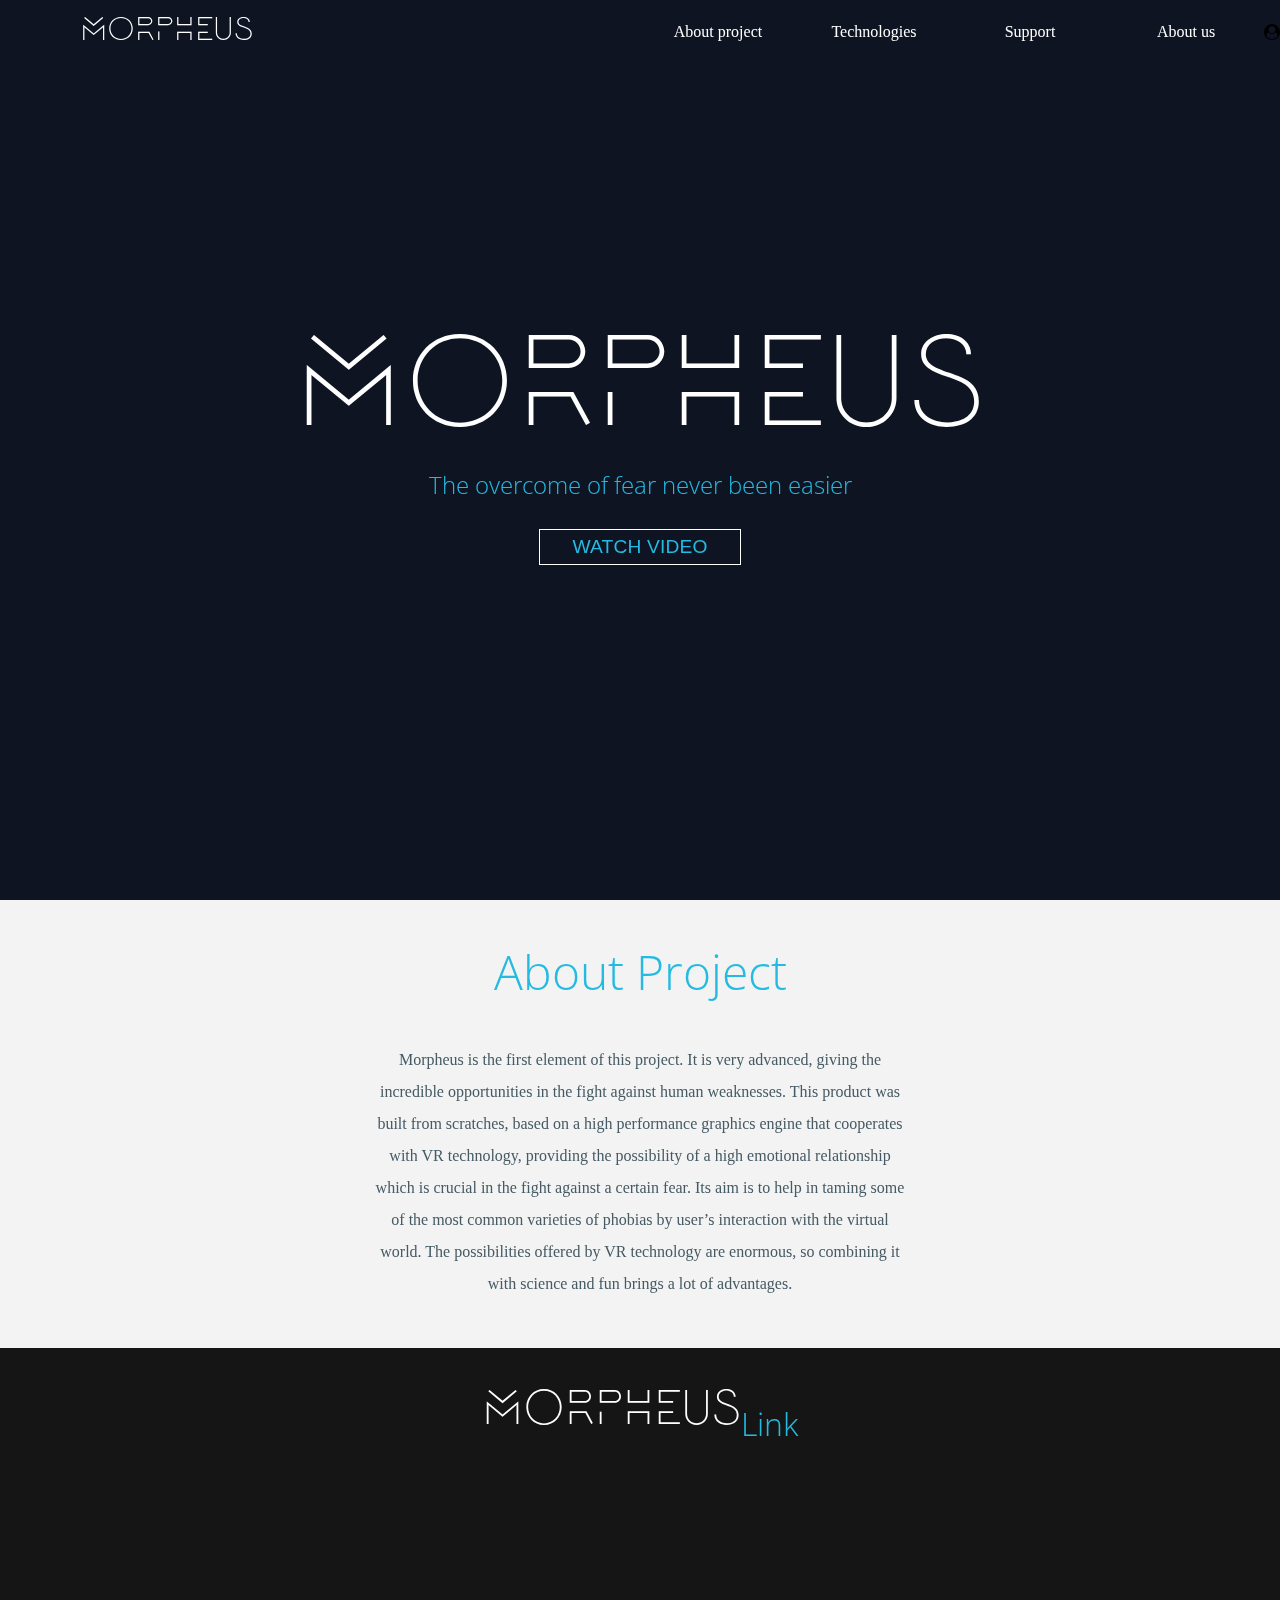
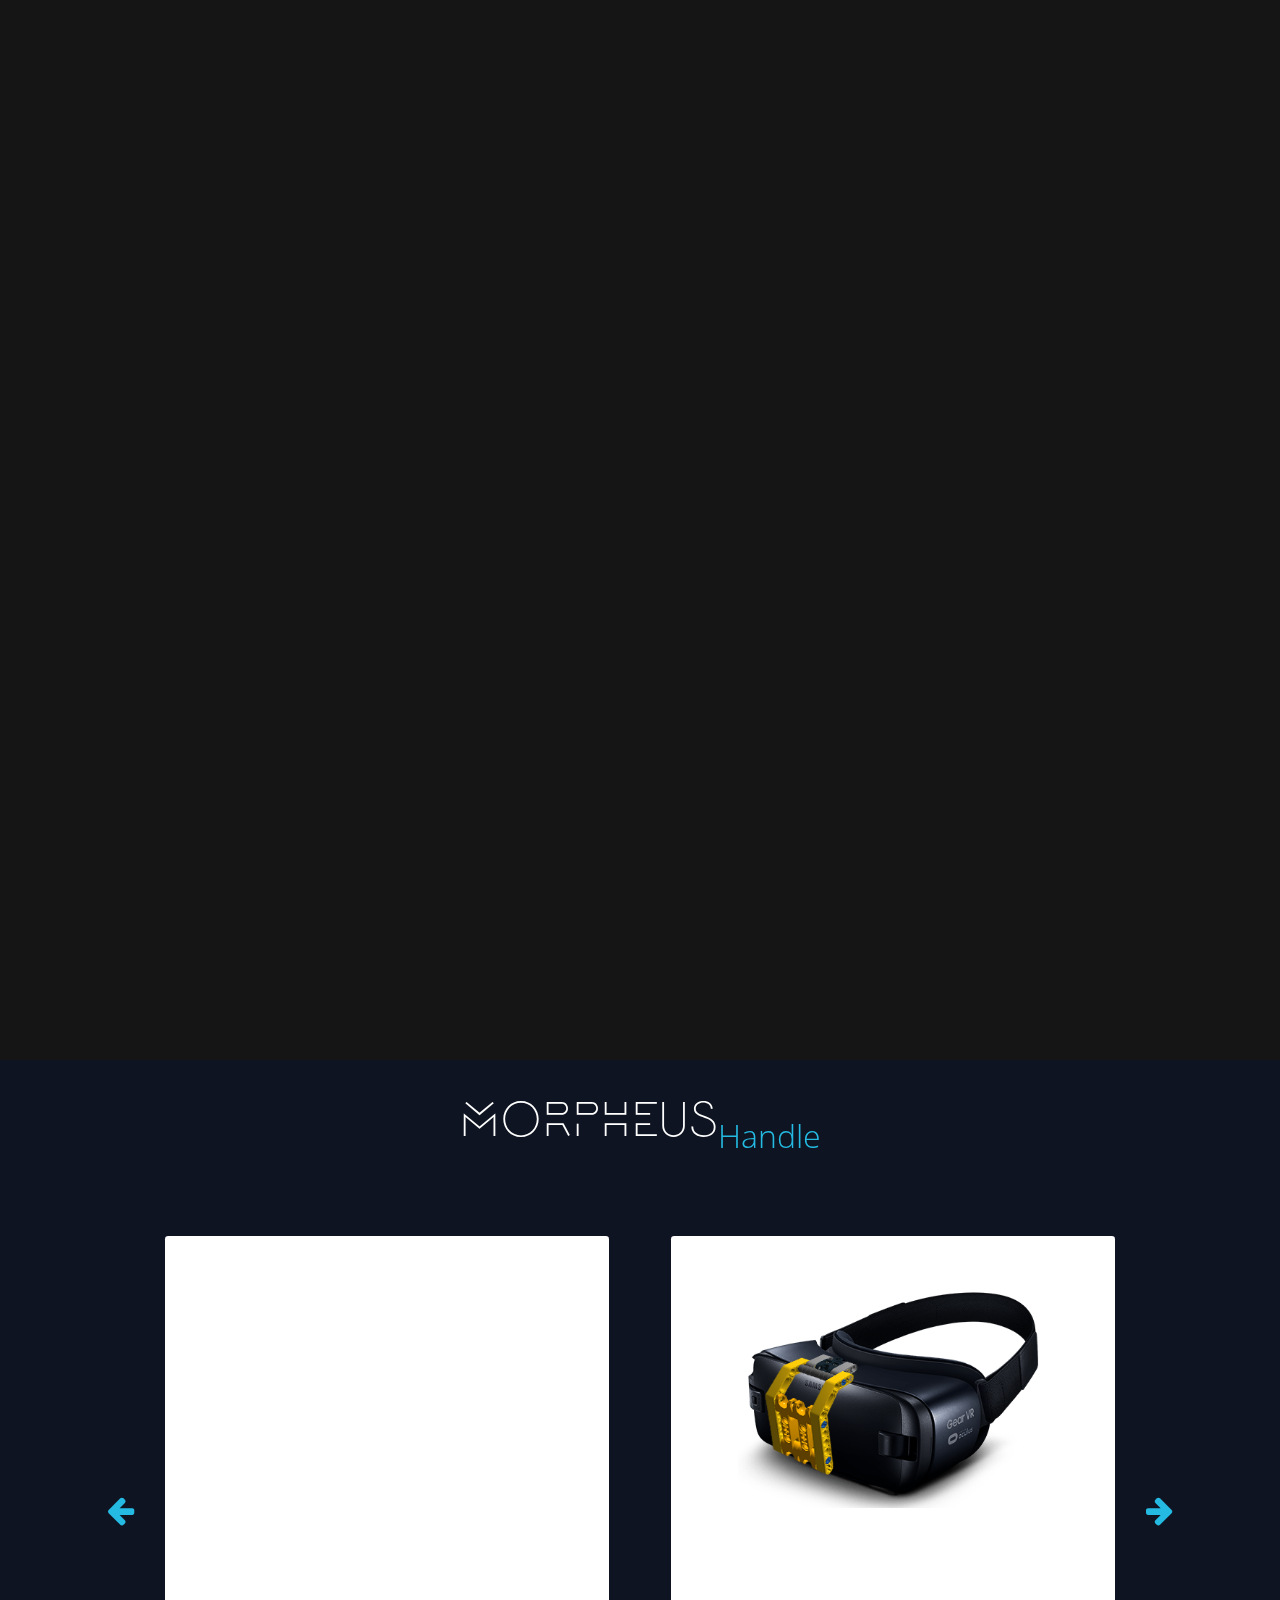
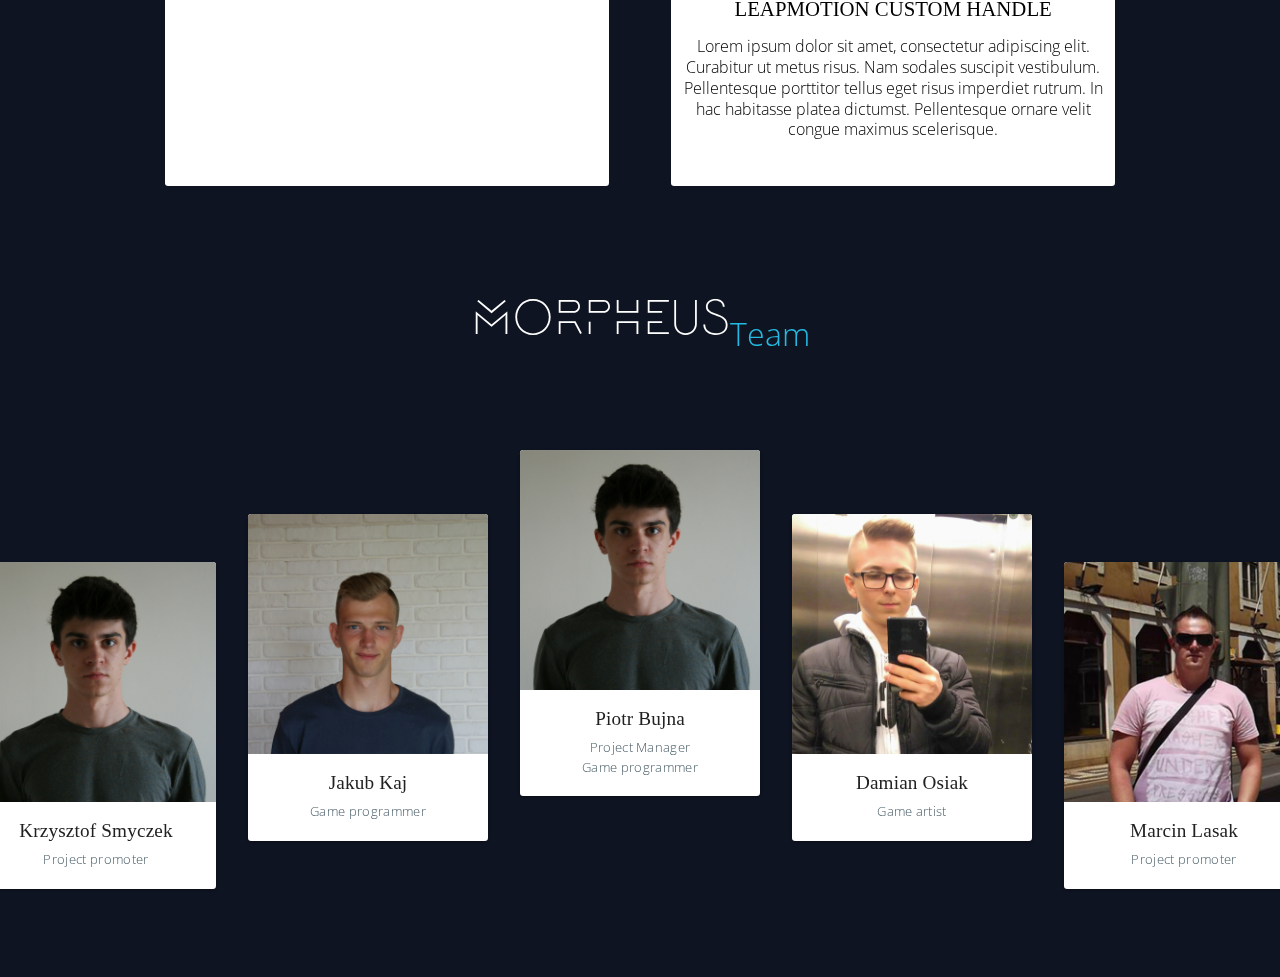
==== index.html @ 64d9dbd6 "test morpheus responsive" ====
<!DOCTYPE html><html lang="en"><head><meta charset="UTF-8"><meta name="viewport" content="width=device-width,initial-scale=1"><link rel="stylesheet" type="text/css" href="styles/main.css"><link href="https://fonts.googleapis.com/css?family=Open+Sans:300,400,600" rel="stylesheet"><link rel="stylesheet" href="./styles/font-awesome.min.css"><script async src="https://www.youtube.com/iframe_api"></script></head><body class="bg-col-secondary"><header id="header" class="header flex flex-column-s flex-between-s w-12-x w-2-s"><div class="header__brand w-3-x flex fa-center-x fj-center-s"><a href="#" class="col-w font-primary header__logo">MORPHEUS</a> <a href="#" class="col-w font-primary header__logo-short">M</a></div><div class="w-3-x w-0-s"></div><div class="header__navbar flex w-6-x fj-around-x fa-center-x flex-column-s fa-center-s fj-end-s"><a id="about-project-section-button" class="header__navbar-item flex fj-center fa-center col-w" href="#">About project</a> <a id="link-section-button" class="header__navbar-item flex fj-center fa-center col-w" href="#">Technologies</a> <a id="support-section" class="header__navbar-item flex fj-center fa-center col-w" href="#">Support</a> <a id="team-section-button" class="header__navbar-item flex fj-center fa-center col-w" href="#">About us</a> <i class="header__navbar-item__mobile fa fa-user-circle" aria-hidden="true"></i></div></header><section class="page-content w-12-s"><div class="main-section w-12-s vp-height-100vh bg-col-primary-alpha col-primary flex fj-center fa-center flex-column"><div class="player-container bg-col-primary"><iframe id="player" width="560" height="315" src="https://www.youtube.com/embed/adwn1MU20RA?autoplay=1&loop=1&mute=1&theme=dark&color=white&keyboard=1&autohide=1&controls=0&modestbranding=1&fs=0&showinfo=0&rel=0&iv_load_policy=3" frameborder="0" allowfullscreen></iframe></div><div class="main-section__title-container w-12-x w-12-s flex flex-column fa-center"><h1 class="font-primary col-w">MORPHEUS</h1><p class="col-accent">The overcome of fear never been easier</p></div><div class="main-section__button-container flex fj-center"><button class="button button__transparent button__bordered col-accent" onmouseover="showPlayer();" onmouseout="hidePlayer();" onclick="playMovie();">watch video</button></div></div><div id="about-section" class="about-project w-12-x w-12-s flex fa-center-x flex-column"><div class="about-project__title flex fj-center col-accent">About Project</div><div class="about-project__description col-quaternary w-5-x w-10-s">Morpheus is the first element of this project. It is very advanced, giving the incredible opportunities in the fight against human weaknesses. This product was built from scratches, based on a high performance graphics engine that cooperates with VR technology, providing the possibility of a high emotional relationship which is crucial in the fight against a certain fear. Its aim is to help in taming some of the most common varieties of phobias by user’s interaction with the virtual world. The possibilities offered by VR technology are enormous, so combining it with science and fun brings a lot of advantages.</div></div><div id="link-section" class="bg-col-tertiary w-12"><div class="link-section w-8 w-10-s flex-column-s"><div class="section-heading flex fj-center"><span class="section-heading__brand col-w font-primary">MORPHEUS </span><span class="section-heading__title col-accent">Link</span></div><div class="link-section__container w-12-s flex fj-between-x flex-row-x flex-wrap flex-column-s"><div class="link-section__container__tab"><div class="link-section__container__tab__property"><img src="./img/gearvr-logo.png"><div class="border"></div><img class="bottom" src="./img/gearvr.png"></div></div><div class="link-section__container__tab"><div class="link-section__container__tab__property"><img src="./img/leap-motion-logo.png"><div class="border"></div><img class="bottom" src="./img/leap-motion.png"></div></div><div class="link-section__container__tab"><div class="link-section__container__tab__property"><img src="./img/xbox-logo.png"><div class="border"></div><img class="bottom" src="./img/kinect.png"></div></div><div class="link-section__container__tab"><div class="link-section__container__tab__property"><img src="./img/router-logo.png"><div class="border"></div><img class="bottom" src="./img/router.png"></div></div><div class="link-section__container__tab"><div class="link-section__container__tab__property"><img src="./img/riftcat.jpg"></div></div><div class="link-section__container__tab"><div class="link-section__container__tab__property"><img src="./img/pc-logo.png"><div class="border"></div><img class="bottom" src="./img/pc.png"></div></div></div></div></div><div class="bg-col-primary"><div class="handle-section w-10-x w-10-s"><div class="section-heading flex fj-center"><span class="section-heading__brand font-primary col-w">MORPHEUS</span> <span class="section-heading__title col-accent">Handle</span></div><div class="handle-section__carousel flex flex-row-x fj-around-x fa-center-x flex-column-s"><div class="arrow flex fj-center"><i class="fa fa-arrow-left" aria-hidden="true" onclick="plusSlides(-1)"></i></div><div class="handle-section__carousel-content flex fj-center w-5-x w-12-s bg-col-w"><div class="stepdisplay" id="step_display"></div><div class="step" id="step_0"><div class="photo"><img src="./img/lego-creators/step13.png"></div></div><div class="step" id="step_1"><div class="photo"><img src="./img/lego-creators/step1.png"></div></div><div class="step" id="step_2"><div class="photo"><img src="./img/lego-creators/step2.png"></div></div><div class="step" id="step_3"><div class="photo"><img src="./img/lego-creators/step3.png"></div></div><div class="step" id="step_4"><div class="photo"><img src="./img/lego-creators/step4.png"></div></div><div class="step" id="step_5"><div class="photo"><img src="./img/lego-creators/step5.png"></div></div><div class="step" id="step_6"><div class="photo"><img src="./img/lego-creators/step6.png"></div></div><div class="step" id="step_7"><div class="photo"><img src="./img/lego-creators/step7.png"></div></div><div class="step" id="step_8"><div class="photo"><img src="./img/lego-creators/step8.png"></div></div><div class="step" id="step_9"><div class="photo"><img src="./img/lego-creators/step9.png"></div></div><div class="step" id="step_10"><div class="photo"><img src="./img/lego-creators/step10.png"></div></div><div class="step" id="step_11"><div class="photo"><img src="./img/lego-creators/step11.png"></div></div><div class="step" id="step_12"><div class="photo"><img src="./img/lego-creators/step12.png"></div></div><div class="step" id="step_13"><div class="photo"><img src="./img/lego-creators/step13.png"></div></div></div><div class="handle-section__carousel-content second-tab flex flex-column fj-around fa-center w-5-x w-12-s bg-col-w"><img src="./img/gearvr-handle.png"><div class="description flex fj-center fa-center flex-column"><span class="description-title">LEAPMOTION CUSTOM HANDLE</span><div class="description-text w-10-s flex fj-center fa-center">Lorem ipsum dolor sit amet, consectetur adipiscing elit. Curabitur ut metus risus. Nam sodales suscipit vestibulum. Pellentesque porttitor tellus eget risus imperdiet rutrum. In hac habitasse platea dictumst. Pellentesque ornare velit congue maximus scelerisque.</div></div></div><div class="arrow"><i class="fa fa-arrow-right" aria-hidden="true" onclick="plusSlides(1)"></i></div></div></div></div><div id="team-section" class="team-section bg-col-primary flex flex-column fa-center w-12-x w-12-s"><div class="section-heading flex fj-center"><span class="section-heading__brand col-w font-primary">MORPHEUS </span><span class="section-heading__title col-accent">Team</span></div><ul class="team-section__list flex fj-center w-12-s flex-column-s"><li class="team-section__list-item"><div class="team-section__list-item__tab"><img class="team-section__list-item_picture" src="./img/profile_photo_bujna.jpg" alt="profile_photo_bujna"><h5 class="body-1">Piotr Bujna</h5><p class="caption">Project Manager</p><p class="caption">Game programmer</p></div></li><li class="team-section__list-item"><div class="team-section__list-item__tab"><img class="team-section__list-item_picture" src="./img/profile_photo_kaj.jpg" alt="profile_photo_bujna"><h5 class="body-1">Jakub Kaj</h5><p class="caption">Game programmer</p></div></li><li class="team-section__list-item"><div class="team-section__list-item__tab"><img class="team-section__list-item_picture" src="./img/profile_photo_osiak.jpg" alt="profile_photo_bujna"><h5 class="body-1">Damian Osiak</h5><p class="caption">Game artist</p></div></li><li class="team-section__list-item"><div class="team-section__list-item__tab"><img class="team-section__list-item_picture" src="./img/profile_photo_bujna.jpg" alt="profile_photo_bujna"><h5 class="body-1">Krzysztof Smyczek</h5><p class="caption">Project promoter</p></div></li><li class="team-section__list-item"><div class="team-section__list-item__tab"><img class="team-section__list-item_picture" src="./img/profile_photo_lasak.jpg" alt="profile_photo_bujna"><h5 class="body-1">Marcin Lasak</h5><p class="caption">Project promoter</p></div></li></ul></div></section><script src="https://ajax.googleapis.com/ajax/libs/jquery/3.2.1/jquery.min.js"></script><script src="https://unpkg.com/scrollreveal/dist/scrollreveal.min.js"></script><script src="scripts/main.js"></script></body></html>
---- styles/main.css ----
html,body,div,span,applet,object,iframe,h1,h2,h3,h4,h5,h6,p,blockquote,pre,a,abbr,acronym,address,big,cite,code,del,dfn,em,img,ins,kbd,q,s,samp,small,strike,strong,sub,sup,tt,var,b,u,i,center,dl,dt,dd,ol,ul,li,fieldset,form,label,legend,table,caption,tbody,tfoot,thead,tr,th,td,article,aside,canvas,details,embed,figure,figcaption,footer,header,hgroup,menu,nav,output,ruby,section,summary,time,mark,audio,video{margin:0;padding:0;border:0;font-size:100%;font:inherit;vertical-align:baseline;text-decoration:none}article,aside,details,figcaption,figure,footer,header,hgroup,main,nav,section{display:block}body{line-height:1}ol,ul{list-style:none}blockquote,q{quotes:none}blockquote:before,blockquote:after{content:'';content:none}q:before,q:after{content:'';content:none}table{border-collapse:collapse;border-spacing:0}.section-heading{width:100%;margin-bottom:2rem}.section-heading__brand{font-size:3rem;line-height:3rem}.section-heading__title{font-size:2rem;font-weight:300;line-height:4.5rem}@media only screen and (min-width: 0px) and (max-width: 769px){.section-heading{margin:0px;padding-top:1rem}.section-heading__brand{font-size:2.5rem;line-height:3rem}.section-heading__title{font-size:1.5rem;font-weight:300;line-height:4.5rem}}.box,.box-column{display:flex;flex-direction:row;flex-wrap:wrap;flex:0 1 auto}.box-column{flex-direction:column}.w-1{flex:0 0 auto;flex-basis:8.33333%;max-width:8.33333%}.w-off-1{flex:0 0 auto;margin-left:8.33333%}.w-2{flex:0 0 auto;flex-basis:16.66667%;max-width:16.66667%}.w-off-2{flex:0 0 auto;margin-left:16.66667%}.w-3{flex:0 0 auto;flex-basis:25%;max-width:25%}.w-off-3{flex:0 0 auto;margin-left:25%}.w-4{flex:0 0 auto;flex-basis:33.33333%;max-width:33.33333%}.w-off-4{flex:0 0 auto;margin-left:33.33333%}.w-5{flex:0 0 auto;flex-basis:41.66667%;max-width:41.66667%}.w-off-5{flex:0 0 auto;margin-left:41.66667%}.w-6{flex:0 0 auto;flex-basis:50%;max-width:50%}.w-off-6{flex:0 0 auto;margin-left:50%}.w-7{flex:0 0 auto;flex-basis:58.33333%;max-width:58.33333%}.w-off-7{flex:0 0 auto;margin-left:58.33333%}.w-8{flex:0 0 auto;flex-basis:66.66667%;max-width:66.66667%}.w-off-8{flex:0 0 auto;margin-left:66.66667%}.w-9{flex:0 0 auto;flex-basis:75%;max-width:75%}.w-off-9{flex:0 0 auto;margin-left:75%}.w-10{flex:0 0 auto;flex-basis:83.33333%;max-width:83.33333%}.w-off-10{flex:0 0 auto;margin-left:83.33333%}.w-11{flex:0 0 auto;flex-basis:91.66667%;max-width:91.66667%}.w-off-11{flex:0 0 auto;margin-left:91.66667%}.w-12{flex:0 0 auto;flex-basis:100%;max-width:100%}.w-off-12{flex:0 0 auto;margin-left:100%}@media only screen and (min-width: 0px) and (max-width: 769px){.w-1-s{flex:0 0 auto;flex-basis:8.33333%;max-width:8.33333%}.w-off-1-s{flex:0 0 auto;margin-left:8.33333%}.w-2-s{flex:0 0 auto;flex-basis:16.66667%;max-width:16.66667%}.w-off-2-s{flex:0 0 auto;margin-left:16.66667%}.w-3-s{flex:0 0 auto;flex-basis:25%;max-width:25%}.w-off-3-s{flex:0 0 auto;margin-left:25%}.w-4-s{flex:0 0 auto;flex-basis:33.33333%;max-width:33.33333%}.w-off-4-s{flex:0 0 auto;margin-left:33.33333%}.w-5-s{flex:0 0 auto;flex-basis:41.66667%;max-width:41.66667%}.w-off-5-s{flex:0 0 auto;margin-left:41.66667%}.w-6-s{flex:0 0 auto;flex-basis:50%;max-width:50%}.w-off-6-s{flex:0 0 auto;margin-left:50%}.w-7-s{flex:0 0 auto;flex-basis:58.33333%;max-width:58.33333%}.w-off-7-s{flex:0 0 auto;margin-left:58.33333%}.w-8-s{flex:0 0 auto;flex-basis:66.66667%;max-width:66.66667%}.w-off-8-s{flex:0 0 auto;margin-left:66.66667%}.w-9-s{flex:0 0 auto;flex-basis:75%;max-width:75%}.w-off-9-s{flex:0 0 auto;margin-left:75%}.w-10-s{flex:0 0 auto;flex-basis:83.33333%;max-width:83.33333%}.w-off-10-s{flex:0 0 auto;margin-left:83.33333%}.w-11-s{flex:0 0 auto;flex-basis:91.66667%;max-width:91.66667%}.w-off-11-s{flex:0 0 auto;margin-left:91.66667%}.w-12-s{flex:0 0 auto;flex-basis:100%;max-width:100%}.w-off-12-s{flex:0 0 auto;margin-left:100%}}@media only screen and (min-width: 768px) and (max-width: 1025px){.w-1-m{flex:0 0 auto;flex-basis:8.33333%;max-width:8.33333%}.w-off-1-m{flex:0 0 auto;margin-left:8.33333%}.w-2-m{flex:0 0 auto;flex-basis:16.66667%;max-width:16.66667%}.w-off-2-m{flex:0 0 auto;margin-left:16.66667%}.w-3-m{flex:0 0 auto;flex-basis:25%;max-width:25%}.w-off-3-m{flex:0 0 auto;margin-left:25%}.w-4-m{flex:0 0 auto;flex-basis:33.33333%;max-width:33.33333%}.w-off-4-m{flex:0 0 auto;margin-left:33.33333%}.w-5-m{flex:0 0 auto;flex-basis:41.66667%;max-width:41.66667%}.w-off-5-m{flex:0 0 auto;margin-left:41.66667%}.w-6-m{flex:0 0 auto;flex-basis:50%;max-width:50%}.w-off-6-m{flex:0 0 auto;margin-left:50%}.w-7-m{flex:0 0 auto;flex-basis:58.33333%;max-width:58.33333%}.w-off-7-m{flex:0 0 auto;margin-left:58.33333%}.w-8-m{flex:0 0 auto;flex-basis:66.66667%;max-width:66.66667%}.w-off-8-m{flex:0 0 auto;margin-left:66.66667%}.w-9-m{flex:0 0 auto;flex-basis:75%;max-width:75%}.w-off-9-m{flex:0 0 auto;margin-left:75%}.w-10-m{flex:0 0 auto;flex-basis:83.33333%;max-width:83.33333%}.w-off-10-m{flex:0 0 auto;margin-left:83.33333%}.w-11-m{flex:0 0 auto;flex-basis:91.66667%;max-width:91.66667%}.w-off-11-m{flex:0 0 auto;margin-left:91.66667%}.w-12-m{flex:0 0 auto;flex-basis:100%;max-width:100%}.w-off-12-m{flex:0 0 auto;margin-left:100%}}@media only screen and (min-width: 1024px) and (max-width: 1201px){.w-1-l{flex:0 0 auto;flex-basis:8.33333%;max-width:8.33333%}.w-off-1-l{flex:0 0 auto;margin-left:8.33333%}.w-2-l{flex:0 0 auto;flex-basis:16.66667%;max-width:16.66667%}.w-off-2-l{flex:0 0 auto;margin-left:16.66667%}.w-3-l{flex:0 0 auto;flex-basis:25%;max-width:25%}.w-off-3-l{flex:0 0 auto;margin-left:25%}.w-4-l{flex:0 0 auto;flex-basis:33.33333%;max-width:33.33333%}.w-off-4-l{flex:0 0 auto;margin-left:33.33333%}.w-5-l{flex:0 0 auto;flex-basis:41.66667%;max-width:41.66667%}.w-off-5-l{flex:0 0 auto;margin-left:41.66667%}.w-6-l{flex:0 0 auto;flex-basis:50%;max-width:50%}.w-off-6-l{flex:0 0 auto;margin-left:50%}.w-7-l{flex:0 0 auto;flex-basis:58.33333%;max-width:58.33333%}.w-off-7-l{flex:0 0 auto;margin-left:58.33333%}.w-8-l{flex:0 0 auto;flex-basis:66.66667%;max-width:66.66667%}.w-off-8-l{flex:0 0 auto;margin-left:66.66667%}.w-9-l{flex:0 0 auto;flex-basis:75%;max-width:75%}.w-off-9-l{flex:0 0 auto;margin-left:75%}.w-10-l{flex:0 0 auto;flex-basis:83.33333%;max-width:83.33333%}.w-off-10-l{flex:0 0 auto;margin-left:83.33333%}.w-11-l{flex:0 0 auto;flex-basis:91.66667%;max-width:91.66667%}.w-off-11-l{flex:0 0 auto;margin-left:91.66667%}.w-12-l{flex:0 0 auto;flex-basis:100%;max-width:100%}.w-off-12-l{flex:0 0 auto;margin-left:100%}}@media only screen and (min-width: 1200px) and (max-width: 1921px){.w-1-x{flex:0 0 auto;flex-basis:8.33333%;max-width:8.33333%}.w-off-1-x{flex:0 0 auto;margin-left:8.33333%}.w-2-x{flex:0 0 auto;flex-basis:16.66667%;max-width:16.66667%}.w-off-2-x{flex:0 0 auto;margin-left:16.66667%}.w-3-x{flex:0 0 auto;flex-basis:25%;max-width:25%}.w-off-3-x{flex:0 0 auto;margin-left:25%}.w-4-x{flex:0 0 auto;flex-basis:33.33333%;max-width:33.33333%}.w-off-4-x{flex:0 0 auto;margin-left:33.33333%}.w-5-x{flex:0 0 auto;flex-basis:41.66667%;max-width:41.66667%}.w-off-5-x{flex:0 0 auto;margin-left:41.66667%}.w-6-x{flex:0 0 auto;flex-basis:50%;max-width:50%}.w-off-6-x{flex:0 0 auto;margin-left:50%}.w-7-x{flex:0 0 auto;flex-basis:58.33333%;max-width:58.33333%}.w-off-7-x{flex:0 0 auto;margin-left:58.33333%}.w-8-x{flex:0 0 auto;flex-basis:66.66667%;max-width:66.66667%}.w-off-8-x{flex:0 0 auto;margin-left:66.66667%}.w-9-x{flex:0 0 auto;flex-basis:75%;max-width:75%}.w-off-9-x{flex:0 0 auto;margin-left:75%}.w-10-x{flex:0 0 auto;flex-basis:83.33333%;max-width:83.33333%}.w-off-10-x{flex:0 0 auto;margin-left:83.33333%}.w-11-x{flex:0 0 auto;flex-basis:91.66667%;max-width:91.66667%}.w-off-11-x{flex:0 0 auto;margin-left:91.66667%}.w-12-x{flex:0 0 auto;flex-basis:100%;max-width:100%}.w-off-12-x{flex:0 0 auto;margin-left:100%}}@font-face{font-family:'Lombok';src:url("../fonts/Lombok.otf") format("opentype");font-weight:bold}@font-face{font-family:'Open Sans';src:url("https://fonts.googleapis.com/css?family=Open+Sans:300,400,600")}.font-primary{font-family:'Lombok'}.font-secondary{font-family:'Open Sans'}.col-w{color:#fff}.bg-col-w{background-color:#fff}.b-col-w{border-color:#fff}.col-b{color:#000}.bg-col-b{background-color:#000}.b-col-b{border-color:#000}.col-primary{color:#0e1422}.bg-col-primary{background-color:#0e1422}.b-col-primary{border-color:#0e1422}.col-secondary{color:#f3f3f3}.bg-col-secondary{background-color:#f3f3f3}.b-col-secondary{border-color:#f3f3f3}.col-tertiary{color:#151515}.bg-col-tertiary{background-color:#151515}.b-col-tertiary{border-color:#151515}.col-quaternary{color:#455a64}.bg-col-quaternary{background-color:#455a64}.b-col-quaternary{border-color:#455a64}.col-accent{color:#24bae2}.bg-col-accent{background-color:#24bae2}.b-col-accent{border-color:#24bae2}.col-primary-alpha{color:rgba(14,20,34,0.7)}.bg-col-primary-alpha{background-color:rgba(14,20,34,0.7)}.b-col-primary-alpha{border-color:rgba(14,20,34,0.7)}body{font-family:"Open Sans", 'Helvetica Neue, Helvetica, Arial';-webkit-font-smoothing:antialiased;-moz-osx-font-smoothing:grayscale;text-rendering:optimizeLegibility}.vp-height-100vh{min-height:100vh}.block{display:block}.flex-wrap{flex-wrap:wrap}.flex{display:flex}.flex-column{flex-direction:column}.fj-between{justify-content:space-between}.fj-around{justify-content:space-around}.fj-center{justify-content:center}.fj-start{justify-content:flex-start}.fj-end{justify-content:flex-end}.fa-center{align-items:center}.fa-end{align-items:flex-end}@media only screen and (min-width: 0px) and (max-width: 769px){.flex-wrap-s{flex-wrap:wrap}.flex-column-s{flex-direction:column}.fj-between-s{justify-content:space-between}.fj-around-s{justify-content:space-around}.fj-center-s{justify-content:center}.fj-start-s{justify-content:flex-start}.fj-end-s{justify-content:flex-end}.fa-center-s{align-items:center}.fa-end-s{align-items:flex-end}}@media only screen and (min-width: 768px) and (max-width: 1025px){.flex-wrap-m{flex-wrap:wrap}.flex-column-m{flex-direction:column}.fj-between-m{justify-content:space-between}.fj-around-m{justify-content:space-around}.fj-center-m{justify-content:center}.fj-start-m{justify-content:flex-start}.fj-end-m{justify-content:flex-end}.fa-center-m{align-items:center}.fa-end-m{align-items:flex-end}}@media only screen and (min-width: 1024px) and (max-width: 1201px){.flex-wrap-l{flex-wrap:wrap}.flex-column-l{flex-direction:column}.fj-between-l{justify-content:space-between}.fj-around-l{justify-content:space-around}.fj-center-l{justify-content:center}.fj-start-l{justify-content:flex-start}.fj-end-l{justify-content:flex-end}.fa-center-l{align-items:center}.fa-end-l{align-items:flex-end}}@media only screen and (min-width: 1200px) and (max-width: 1921px){.flex-wrap-x{flex-wrap:wrap}.flex-column-x{flex-direction:column}.fj-between-x{justify-content:space-between}.fj-around-x{justify-content:space-around}.fj-center-x{justify-content:center}.fj-start-x{justify-content:flex-start}.fj-end-x{justify-content:flex-end}.fa-center-x{align-items:center}.fa-end-x{align-items:flex-end}}html.text-small{font-size:50%}.display-4{font-size:82px;font-size:8.2rem;line-height:40px;line-height:4rem;letter-spacing:-.1px;letter-spacing:-.01rem;font-weight:100;text-transform:inherit}.display-3{font-size:56px;font-size:5.6rem;line-height:84px;line-height:8.4rem;letter-spacing:-.05px;letter-spacing:-.005rem;font-weight:300;text-transform:inherit}.display-2{font-size:45px;font-size:4.5rem;line-height:48px;line-height:4.8rem;letter-spacing:0px;letter-spacing:0rem;font-weight:300;text-transform:inherit}.display-1{font-size:34px;font-size:3.4rem;line-height:40px;line-height:4rem;letter-spacing:0px;letter-spacing:0rem;font-weight:300;text-transform:inherit}.headline{font-size:24px;font-size:2.4rem;line-height:32px;line-height:3.2rem;letter-spacing:0px;letter-spacing:0rem;font-weight:300;color:#212121;text-transform:inherit}.title{font-size:20px;font-size:2rem;line-height:28px;line-height:2.8rem;letter-spacing:.05px;letter-spacing:.005rem;font-weight:400;color:#212121;text-transform:inherit}.subhead-2{font-size:15px;font-size:1.5rem;line-height:28px;line-height:2.8rem;letter-spacing:.1px;letter-spacing:.01rem;font-weight:400;text-transform:inherit}.subhead-1{font-size:15px;font-size:1.5rem;line-height:24px;line-height:2.4rem;letter-spacing:.1px;letter-spacing:.01rem;font-weight:300;text-transform:inherit}.body-2{font-size:13px;font-size:1.3rem;line-height:24px;line-height:2.4rem;letter-spacing:.1px;letter-spacing:.01rem;font-weight:400;color:#212121;text-transform:inherit}.body-1{font-size:12px;font-size:1.2rem;line-height:20px;line-height:2rem;letter-spacing:.1px;letter-spacing:.01rem;font-weight:400;color:#212121;text-transform:inherit}.caption{font-size:8px;font-size:.8rem;line-height:8px;line-height:.8rem;letter-spacing:.2px;letter-spacing:.02rem;font-weight:300;color:#455a64;text-transform:inherit}.label{font-size:12px;font-size:1.2rem;line-height:20px;line-height:2rem;letter-spacing:.1px;letter-spacing:.01rem;font-weight:300;color:#212121;text-transform:inherit}.menu{font-size:13px;font-size:1.3rem;line-height:20px;line-height:2rem;letter-spacing:.1px;letter-spacing:.01rem;font-weight:400;color:#212121;text-transform:inherit}.button{font-size:12px;font-size:1.2rem;line-height:20px;line-height:2rem;letter-spacing:.1px;letter-spacing:.01rem;font-weight:100}@media only screen and (max-width: 960px){.display-1{font-size:16px;font-size:1.6rem}.subhead-2{font-size:16px;font-size:1.6rem}.subhead-1{font-size:16px;font-size:1.6rem}.body-2{font-size:14px;font-size:1.4rem}.body-1{font-size:14px;font-size:1.4rem}.menu{font-size:14px;font-size:1.4rem}}.display-4,.display-3,.display-2,.display-1{margin:0 0 14px 0;margin-bottom:1.4rem}.headline,.title,.subhead-2,.subhead-1,.body-2,.body-1,.caption,.label,.menu,.button{margin:0 0 10px 0;margin-bottom:.4rem}.button{padding-left:2rem;padding-right:2rem;text-transform:uppercase;cursor:pointer}.button__transparent{background-color:transparent;transition:all .3s ease}.button__transparent:hover{transition:all .3s ease;background-color:#fff;color:#0e1422}.button__bordered{border:1px solid #fff}.header{position:fixed;top:0;right:0;left:0;z-index:5;transition:all ease 0.5s}.header__brand{font-size:2rem}.header__logo{padding:1rem 0 1rem 5rem}.header__logo-short{display:none}.header__navbar-item{font-weight:400;width:100%;height:100%;transition:all ease .3s}.header__navbar-item:hover{color:#24bae2;transition:all ease .3s}.header .bg-item:hover{background:#455a64}.bg-header{background:rgba(20,20,20,0.84)}@media only screen and (min-width: 0px) and (max-width: 769px){.header{position:fixed;height:100vh;background:#151515}.header__logo{display:none}.header__logo-short{display:block;padding:.5rem 0 0 0;font-size:3rem}.header__navbar{height:100%}.header__navbar-item{display:none}.header__navbar-item__mobile{color:#24bae2;font-size:2rem !important;padding:20px 0 20px 0}}.main-section{background:rgba(14,20,34,0.7);position:relative;width:100%}.player-container{position:absolute;width:100%;height:100vh;z-index:-1}.player-container #player{top:0;left:0;width:100%;height:100vh}.main-section__title-container h1{font-size:8rem}.main-section__title-container p{font-size:1.5rem;margin-top:1rem;font-weight:300}.main-section__button-container{margin-top:2rem}@media only screen and (min-width: 0px) and (max-width: 769px){.main-section{background:#0e1422}.main-section .player-container{display:none}.main-section__title-container h1{font-size:3rem}.main-section__title-container p{font-size:1rem}}.team-section{margin:0 auto;padding:40px 0 40px 0}.team-section__list{margin:2rem 0 2rem 0}.team-section__list-item{text-align:center}.team-section__list-item:nth-child(1){order:3}.team-section__list-item:nth-child(2){order:2}.team-section__list-item:nth-child(3){order:4}.team-section__list-item:nth-child(4){order:1}.team-section__list-item:nth-child(5){order:5}.team-section__list-item:nth-child(2),.team-section__list-item:nth-child(3){margin:4rem 0 0 0}.team-section__list-item:nth-child(4),.team-section__list-item:nth-child(5){margin:7rem 0 0 0}.team-section__list-item__tab{position:relative;padding:0 0 1rem 0;margin:1rem;background:white;border-radius:.2rem;overflow:hidden;box-shadow:0 1px 3px rgba(0,0,0,0.12),0 1px 2px rgba(0,0,0,0.24);transition:all 0.3s cubic-bezier(0.25, 0.8, 0.25, 1);bottom:0px;cursor:pointer}.team-section__list-item__tab:hover{box-shadow:0 14px 28px rgba(0,0,0,0.25),0 10px 10px rgba(0,0,0,0.22);bottom:10px}.team-section__list-item_picture{margin-bottom:10px;height:15rem}@media only screen and (min-width: 0px) and (max-width: 769px){.team-section__list{margin:0px}.team-section__list-item:nth-child(1){order:1}.team-section__list-item:nth-child(2){order:2}.team-section__list-item:nth-child(3){order:3}.team-section__list-item:nth-child(4){order:4}.team-section__list-item:nth-child(5){order:5}.team-section__list-item:nth-child(2),.team-section__list-item:nth-child(3){margin:0}.team-section__list-item:nth-child(4),.team-section__list-item:nth-child(5){margin:0}}.link-section{margin:0 auto;padding:40px 0 40px 0}.link-section__container__tab{position:relative;overflow:hidden;transform:scale(0);background:white;height:500px;width:30%;margin:2rem 0 2rem 0;border-radius:.2rem;transition:all 0.3s cubic-bezier(0.25, 0.8, 0.25, 1);box-shadow:0 1px 3px rgba(0,0,0,0.12),0 1px 2px rgba(0,0,0,0.24);bottom:0px;cursor:pointer}.link-section__container__tab:hover{box-shadow:0 14px 28px rgba(0,0,0,0.25),0 10px 10px rgba(0,0,0,0.22);bottom:10px}.link-section__container__tab__property{height:100%;display:flex;flex-direction:column;align-items:center;justify-content:space-between}.link-section .border{margin:0 auto 0 auto;width:80%;height:1px;background:#c3c3c3}.link-section .hidden-tab{opacity:1;transform:scale(1)}@media only screen and (min-width: 0px) and (max-width: 769px){.link-section__container__tab{width:100%;height:400px}.link-section__container__tab .bottom{width:90%}}.about-project{padding:3rem 0 3rem 0}.about-project__title{font-size:3rem;font-weight:300;margin-bottom:3rem}.about-project__description{text-align:center;line-height:2rem}@media only screen and (min-width: 0px) and (max-width: 769px){.about-project__title{font-size:2rem;font-weight:300;margin-bottom:3rem}.about-project__description{margin:auto;text-align:center;line-height:1.5rem;width:100%}}.handle-section{margin:0 auto;padding:40px 0 40px 0}.handle-section .arrow{transition:all ease .3s;color:#24bae2}.handle-section .arrow i{font-size:32px}.handle-section .arrow:hover{cursor:pointer;color:#455a64}.handle-section .step{display:none;align-items:center}.handle-section__carousel{padding:2rem 0 2rem 0}.handle-section__carousel-content{border-radius:.2rem;margin:0 auto;height:550px}.handle-section__carousel-content .description-title{font-size:1.3rem;margin:0 0 1rem 0}.handle-section__carousel-content .description-text{text-align:center;font-size:1rem;line-height:1.3;font-weight:300}.handle-section .second-tab img{width:70%}.handle-section .photo img{height:auto;width:100%;margin:1rem 0 1rem 0}@media only screen and (min-width: 0px) and (max-width: 769px){.handle-section{padding:0px}.handle-section__carousel{padding:0px}.handle-section__carousel-content{height:400px;margin-top:1rem}.handle-section__carousel-content .description-title{font-size:.9rem}.handle-section__carousel-content .description-text{font-size:.8rem}}@media only screen and (min-width: 0px) and (max-width: 769px){.page-content{margin-left:16.66667%}}
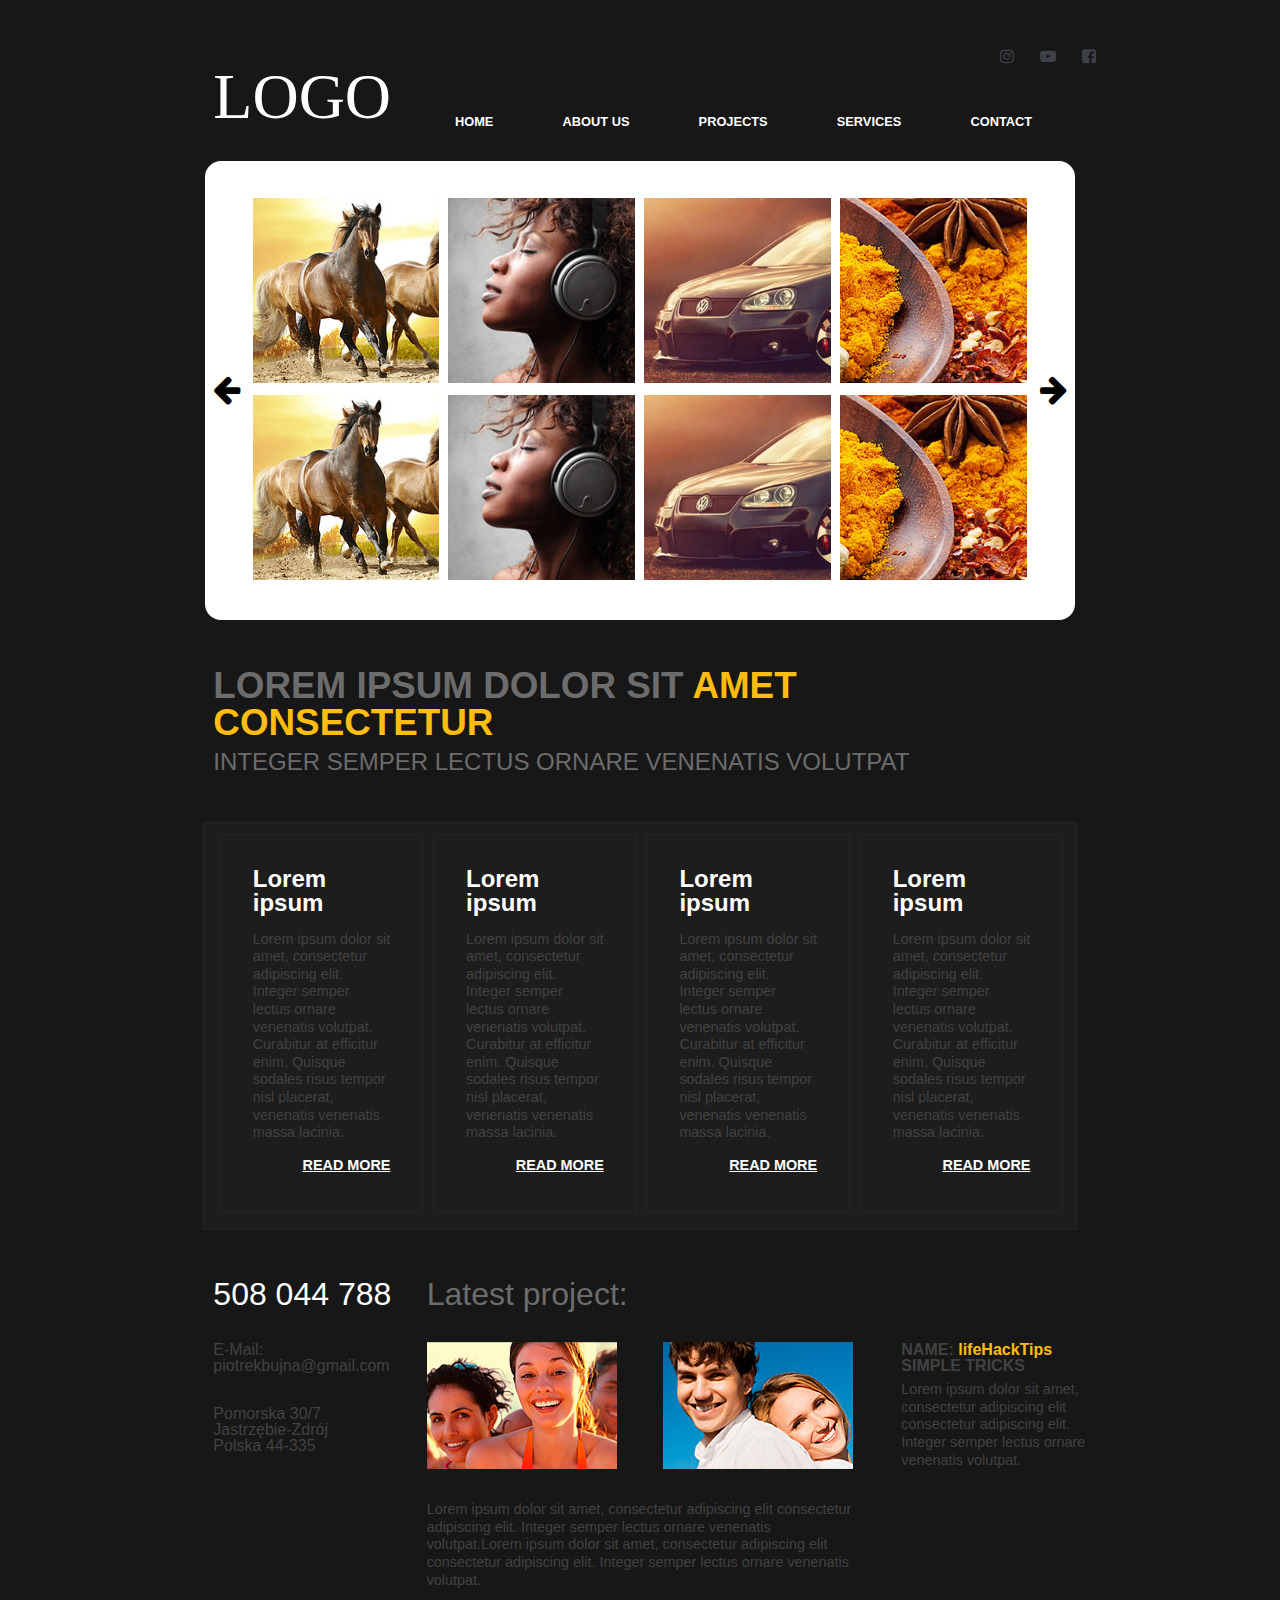
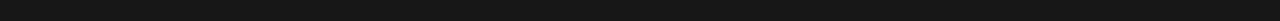
==== commit 2f377c17: "test lifehacks" ====
--- a/index.html
+++ b/index.html
@@ -1 +1 @@
-<!DOCTYPE html><html lang="en"><head><meta charset="UTF-8"><meta name="viewport" content="width=device-width,initial-scale=1"><link rel="stylesheet" type="text/css" href="styles/main.css"><link href="https://fonts.googleapis.com/css?family=Open+Sans:300,400,600" rel="stylesheet"><link rel="stylesheet" href="./styles/font-awesome.min.css"><script async src="https://www.youtube.com/iframe_api"></script></head><body class="bg-col-secondary"><header id="header" class="header flex flex-column-s flex-between-s w-12-x w-2-s"><div class="header__brand w-3-x flex fa-center-x fj-center-s"><a href="#" class="col-w font-primary header__logo">MORPHEUS</a> <a href="#" class="col-w font-primary header__logo-short">M</a></div><div class="w-3-x w-0-s"></div><div class="header__navbar flex w-6-x fj-around-x fa-center-x flex-column-s fa-center-s fj-end-s"><a id="about-project-section-button" class="header__navbar-item flex fj-center fa-center col-w" href="#">About project</a> <a id="link-section-button" class="header__navbar-item flex fj-center fa-center col-w" href="#">Technologies</a> <a id="support-section" class="header__navbar-item flex fj-center fa-center col-w" href="#">Support</a> <a id="team-section-button" class="header__navbar-item flex fj-center fa-center col-w" href="#">About us</a> <i class="header__navbar-item__mobile fa fa-user-circle" aria-hidden="true"></i></div></header><section class="page-content w-12-s"><div class="main-section w-12-s vp-height-100vh bg-col-primary-alpha col-primary flex fj-center fa-center flex-column"><div class="player-container bg-col-primary"><iframe id="player" width="560" height="315" src="https://www.youtube.com/embed/adwn1MU20RA?autoplay=1&loop=1&mute=1&theme=dark&color=white&keyboard=1&autohide=1&controls=0&modestbranding=1&fs=0&showinfo=0&rel=0&iv_load_policy=3" frameborder="0" allowfullscreen></iframe></div><div class="main-section__title-container w-12-x w-12-s flex flex-column fa-center"><h1 class="font-primary col-w">MORPHEUS</h1><p class="col-accent">The overcome of fear never been easier</p></div><div class="main-section__button-container flex fj-center"><button class="button button__transparent button__bordered col-accent" onmouseover="showPlayer();" onmouseout="hidePlayer();" onclick="playMovie();">watch video</button></div></div><div id="about-section" class="about-project w-12-x w-12-s flex fa-center-x flex-column"><div class="about-project__title flex fj-center col-accent">About Project</div><div class="about-project__description col-quaternary w-5-x w-10-s">Morpheus is the first element of this project. It is very advanced, giving the incredible opportunities in the fight against human weaknesses. This product was built from scratches, based on a high performance graphics engine that cooperates with VR technology, providing the possibility of a high emotional relationship which is crucial in the fight against a certain fear. Its aim is to help in taming some of the most common varieties of phobias by user’s interaction with the virtual world. The possibilities offered by VR technology are enormous, so combining it with science and fun brings a lot of advantages.</div></div><div id="link-section" class="bg-col-tertiary w-12"><div class="link-section w-8 w-10-s flex-column-s"><div class="section-heading flex fj-center"><span class="section-heading__brand col-w font-primary">MORPHEUS </span><span class="section-heading__title col-accent">Link</span></div><div class="link-section__container w-12-s flex fj-between-x flex-row-x flex-wrap flex-column-s"><div class="link-section__container__tab"><div class="link-section__container__tab__property"><img src="./img/gearvr-logo.png"><div class="border"></div><img class="bottom" src="./img/gearvr.png"></div></div><div class="link-section__container__tab"><div class="link-section__container__tab__property"><img src="./img/leap-motion-logo.png"><div class="border"></div><img class="bottom" src="./img/leap-motion.png"></div></div><div class="link-section__container__tab"><div class="link-section__container__tab__property"><img src="./img/xbox-logo.png"><div class="border"></div><img class="bottom" src="./img/kinect.png"></div></div><div class="link-section__container__tab"><div class="link-section__container__tab__property"><img src="./img/router-logo.png"><div class="border"></div><img class="bottom" src="./img/router.png"></div></div><div class="link-section__container__tab"><div class="link-section__container__tab__property"><img src="./img/riftcat.jpg"></div></div><div class="link-section__container__tab"><div class="link-section__container__tab__property"><img src="./img/pc-logo.png"><div class="border"></div><img class="bottom" src="./img/pc.png"></div></div></div></div></div><div class="bg-col-primary"><div class="handle-section w-10-x w-10-s"><div class="section-heading flex fj-center"><span class="section-heading__brand font-primary col-w">MORPHEUS</span> <span class="section-heading__title col-accent">Handle</span></div><div class="handle-section__carousel flex flex-row-x fj-around-x fa-center-x flex-column-s"><div class="arrow flex fj-center"><i class="fa fa-arrow-left" aria-hidden="true" onclick="plusSlides(-1)"></i></div><div class="handle-section__carousel-content flex fj-center w-5-x w-12-s bg-col-w"><div class="stepdisplay" id="step_display"></div><div class="step" id="step_0"><div class="photo"><img src="./img/lego-creators/step13.png"></div></div><div class="step" id="step_1"><div class="photo"><img src="./img/lego-creators/step1.png"></div></div><div class="step" id="step_2"><div class="photo"><img src="./img/lego-creators/step2.png"></div></div><div class="step" id="step_3"><div class="photo"><img src="./img/lego-creators/step3.png"></div></div><div class="step" id="step_4"><div class="photo"><img src="./img/lego-creators/step4.png"></div></div><div class="step" id="step_5"><div class="photo"><img src="./img/lego-creators/step5.png"></div></div><div class="step" id="step_6"><div class="photo"><img src="./img/lego-creators/step6.png"></div></div><div class="step" id="step_7"><div class="photo"><img src="./img/lego-creators/step7.png"></div></div><div class="step" id="step_8"><div class="photo"><img src="./img/lego-creators/step8.png"></div></div><div class="step" id="step_9"><div class="photo"><img src="./img/lego-creators/step9.png"></div></div><div class="step" id="step_10"><div class="photo"><img src="./img/lego-creators/step10.png"></div></div><div class="step" id="step_11"><div class="photo"><img src="./img/lego-creators/step11.png"></div></div><div class="step" id="step_12"><div class="photo"><img src="./img/lego-creators/step12.png"></div></div><div class="step" id="step_13"><div class="photo"><img src="./img/lego-creators/step13.png"></div></div></div><div class="handle-section__carousel-content second-tab flex flex-column fj-around fa-center w-5-x w-12-s bg-col-w"><img src="./img/gearvr-handle.png"><div class="description flex fj-center fa-center flex-column"><span class="description-title">LEAPMOTION CUSTOM HANDLE</span><div class="description-text w-10-s flex fj-center fa-center">Lorem ipsum dolor sit amet, consectetur adipiscing elit. Curabitur ut metus risus. Nam sodales suscipit vestibulum. Pellentesque porttitor tellus eget risus imperdiet rutrum. In hac habitasse platea dictumst. Pellentesque ornare velit congue maximus scelerisque.</div></div></div><div class="arrow"><i class="fa fa-arrow-right" aria-hidden="true" onclick="plusSlides(1)"></i></div></div></div></div><div id="team-section" class="team-section bg-col-primary flex flex-column fa-center w-12-x w-12-s"><div class="section-heading flex fj-center"><span class="section-heading__brand col-w font-primary">MORPHEUS </span><span class="section-heading__title col-accent">Team</span></div><ul class="team-section__list flex fj-center w-12-s flex-column-s"><li class="team-section__list-item"><div class="team-section__list-item__tab"><img class="team-section__list-item_picture" src="./img/profile_photo_bujna.jpg" alt="profile_photo_bujna"><h5 class="body-1">Piotr Bujna</h5><p class="caption">Project Manager</p><p class="caption">Game programmer</p></div></li><li class="team-section__list-item"><div class="team-section__list-item__tab"><img class="team-section__list-item_picture" src="./img/profile_photo_kaj.jpg" alt="profile_photo_bujna"><h5 class="body-1">Jakub Kaj</h5><p class="caption">Game programmer</p></div></li><li class="team-section__list-item"><div class="team-section__list-item__tab"><img class="team-section__list-item_picture" src="./img/profile_photo_osiak.jpg" alt="profile_photo_bujna"><h5 class="body-1">Damian Osiak</h5><p class="caption">Game artist</p></div></li><li class="team-section__list-item"><div class="team-section__list-item__tab"><img class="team-section__list-item_picture" src="./img/profile_photo_bujna.jpg" alt="profile_photo_bujna"><h5 class="body-1">Krzysztof Smyczek</h5><p class="caption">Project promoter</p></div></li><li class="team-section__list-item"><div class="team-section__list-item__tab"><img class="team-section__list-item_picture" src="./img/profile_photo_lasak.jpg" alt="profile_photo_bujna"><h5 class="body-1">Marcin Lasak</h5><p class="caption">Project promoter</p></div></li></ul></div></section><script src="https://ajax.googleapis.com/ajax/libs/jquery/3.2.1/jquery.min.js"></script><script src="https://unpkg.com/scrollreveal/dist/scrollreveal.min.js"></script><script src="scripts/main.js"></script></body></html>+<!DOCTYPE html><html lang="en"><head><meta charset="UTF-8"><meta name="viewport" content="width=device-width,initial-scale=1"><link rel="stylesheet" type="text/css" href="./styles/main.css"><link rel="stylesheet" href="./styles/font-awesome.min.css"></head><body class="flex flex-column fj-between fa-center w-12 bg-col-tertiary font-primary col-w"><header class="w-8"><div class="flex fj-end w-12"><div class="social flex flex-row fj-around w-1"><div class="social__item"><a href="#" class="social__item-link"><i class="fa fa-instagram" aria-hidden="true"></i></a></div><div class="social__item"><a href="#" class="social__item-link"><i class="fa fa-youtube-play" aria-hidden="true"></i></a></div><div class="social__item"><a href="#" class="social__item-link"><i class="fa fa-facebook-square" aria-hidden="true"></i></a></div></div></div><div class="nav-container flex flex-row fj-between"><div class="brand font-secondary"><!-- <img src=" " alt=" "> --> LOGO</div><nav class="flex fa-end"><ul class="nav-list flex flex-row fj-around"><li class="nav-list__item"><a href="#" class="nav-list__item-link">HOME</a></li><li class="nav-list__item"><a href="#" class="nav-list__item-link">ABOUT US</a></li><li class="nav-list__item"><a href="#" class="nav-list__item-link">PROJECTS</a></li><li class="nav-list__item"><a href="#" class="nav-list__item-link">SERVICES</a></li><li class="nav-list__item"><a href="#" class="nav-list__item-link">CONTACT</a></li></ul></nav></div></header><section class="carousel-container w-8"><div class="gallery flex flex-row fj-around"><div class="gallery__step flex fa-center"><i id="step-next" class="fa fa-arrow-left item" aria-hidden="true"></i></div><div class="photos-container flex flex-column fa-center fj-center"><div class="section-top flex flex-row"><div class="photo"><img src="./img/slide1.jpg"></div><div class="photo"><img src="./img/slide2.jpg"></div><div class="photo"><img src="./img/slide3.jpg"></div><div class="photo"><img src="./img/slide4.jpg"></div></div><div class="section-bottom flex flex-row"><div class="photo"><img src="./img/slide1.jpg"></div><div class="photo"><img src="./img/slide2.jpg"></div><div class="photo"><img src="./img/slide3.jpg"></div><div class="photo"><img src="./img/slide4.jpg"></div></div></div><div class="gallery__step flex fa-center"><i id="step-next" class="fa fa-arrow-right item" aria-hidden="true"></i></div></div></section><section class="info-block flex flex-column fj-around fa-start w-8"><span class="title col-grey-lighter">LOREM IPSUM DOLOR SIT <span class="col-accent">AMET CONSECTETUR</span></span> <span class="description col-grey-lighter">INTEGER SEMPER LECTUS ORNARE VENENATIS VOLUTPAT</span></section><section class="tabs-block flex flex-row fj-around w-8"><div class="tab flex flex-column fa-center fj-center"><span class="title">Lorem ipsum</span><div class="description col-grey-dark">Lorem ipsum dolor sit amet, consectetur adipiscing elit. Integer semper lectus ornare venenatis volutpat. Curabitur at efficitur enim. Quisque sodales risus tempor nisl placerat, venenatis venenatis massa lacinia.</div><div class="hyperlink flex fj-end"><a href="#" class="col-w">READ MORE</a></div></div><div class="tab flex flex-column fa-center fj-center"><span class="title">Lorem ipsum</span><div class="description col-grey-dark">Lorem ipsum dolor sit amet, consectetur adipiscing elit. Integer semper lectus ornare venenatis volutpat. Curabitur at efficitur enim. Quisque sodales risus tempor nisl placerat, venenatis venenatis massa lacinia.</div><div class="hyperlink flex fj-end"><a href="#" class="col-w">READ MORE</a></div></div><div class="tab flex flex-column fa-center fj-center"><span class="title">Lorem ipsum</span><div class="description col-grey-dark">Lorem ipsum dolor sit amet, consectetur adipiscing elit. Integer semper lectus ornare venenatis volutpat. Curabitur at efficitur enim. Quisque sodales risus tempor nisl placerat, venenatis venenatis massa lacinia.</div><div class="hyperlink flex fj-end"><a href="#" class="col-w">READ MORE</a></div></div><div class="tab flex flex-column fa-center fj-center"><span class="title">Lorem ipsum</span><div class="description col-grey-dark">Lorem ipsum dolor sit amet, consectetur adipiscing elit. Integer semper lectus ornare venenatis volutpat. Curabitur at efficitur enim. Quisque sodales risus tempor nisl placerat, venenatis venenatis massa lacinia.</div><div class="hyperlink flex fj-end"><a href="#" class="col-w">READ MORE</a></div></div></section><section class="aboutus w-8"><div class="aboutus__element flex flex-row fj-between fa-center w-12"><span class="phone-number w-3">508 044 788</span> <span class="title flex fj-start col-grey-lighter w-6">Latest project:</span> <span class="w-off-3"></span></div><div class="aboutus__element flex flex-row"><div class="contact flex flex-column fa-start w-3"><div class="e-mail-block flex flex-column col-grey-dark"><span class="text">E-Mail:</span> <span class="text e-mail">piotrekbujna@gmail.com</span></div><div class="location-info flex flex-column col-grey-dark"><span class="text">Pomorska 30/7</span> <span class="text">Jastrzębie-Zdrój</span> <span class="text">Polska 44-335</span></div></div><div class="photos flex flex-row fj-between w-6"><img src="./img/page1.jpg" alt=""> <img class="second-photo" src="./img/page2.jpg" alt=""></div><div class="project item flex flex-column fj-between w-3"><div class="project-item flex flex-column"><span class="project__name col-grey-dark">NAME: <span class="col-accent">lifeHackTips</span></span> <span class="project__destiny col-grey-dark">SIMPLE TRICKS</span></div><div class="project__description col-grey-dark">Lorem ipsum dolor sit amet, consectetur adipiscing elit consectetur adipiscing elit. Integer semper lectus ornare venenatis volutpat.</div></div></div><div class="aboutus__element flex flex-row"><div class="w-off-3"></div><div class="w-6 description col-grey-dark">Lorem ipsum dolor sit amet, consectetur adipiscing elit consectetur adipiscing elit. Integer semper lectus ornare venenatis volutpat.Lorem ipsum dolor sit amet, consectetur adipiscing elit consectetur adipiscing elit. Integer semper lectus ornare venenatis volutpat.</div><div class="w-off-3"></div></div></section><link rel="stylesheet" href="./assets/scripts/main.js"></body></html>--- a/styles/main.css
+++ b/styles/main.css
@@ -1 +1 @@
-html,body,div,span,applet,object,iframe,h1,h2,h3,h4,h5,h6,p,blockquote,pre,a,abbr,acronym,address,big,cite,code,del,dfn,em,img,ins,kbd,q,s,samp,small,strike,strong,sub,sup,tt,var,b,u,i,center,dl,dt,dd,ol,ul,li,fieldset,form,label,legend,table,caption,tbody,tfoot,thead,tr,th,td,article,aside,canvas,details,embed,figure,figcaption,footer,header,hgroup,menu,nav,output,ruby,section,summary,time,mark,audio,video{margin:0;padding:0;border:0;font-size:100%;font:inherit;vertical-align:baseline;text-decoration:none}article,aside,details,figcaption,figure,footer,header,hgroup,main,nav,section{display:block}body{line-height:1}ol,ul{list-style:none}blockquote,q{quotes:none}blockquote:before,blockquote:after{content:'';content:none}q:before,q:after{content:'';content:none}table{border-collapse:collapse;border-spacing:0}.section-heading{width:100%;margin-bottom:2rem}.section-heading__brand{font-size:3rem;line-height:3rem}.section-heading__title{font-size:2rem;font-weight:300;line-height:4.5rem}@media only screen and (min-width: 0px) and (max-width: 769px){.section-heading{margin:0px;padding-top:1rem}.section-heading__brand{font-size:2.5rem;line-height:3rem}.section-heading__title{font-size:1.5rem;font-weight:300;line-height:4.5rem}}.box,.box-column{display:flex;flex-direction:row;flex-wrap:wrap;flex:0 1 auto}.box-column{flex-direction:column}.w-1{flex:0 0 auto;flex-basis:8.33333%;max-width:8.33333%}.w-off-1{flex:0 0 auto;margin-left:8.33333%}.w-2{flex:0 0 auto;flex-basis:16.66667%;max-width:16.66667%}.w-off-2{flex:0 0 auto;margin-left:16.66667%}.w-3{flex:0 0 auto;flex-basis:25%;max-width:25%}.w-off-3{flex:0 0 auto;margin-left:25%}.w-4{flex:0 0 auto;flex-basis:33.33333%;max-width:33.33333%}.w-off-4{flex:0 0 auto;margin-left:33.33333%}.w-5{flex:0 0 auto;flex-basis:41.66667%;max-width:41.66667%}.w-off-5{flex:0 0 auto;margin-left:41.66667%}.w-6{flex:0 0 auto;flex-basis:50%;max-width:50%}.w-off-6{flex:0 0 auto;margin-left:50%}.w-7{flex:0 0 auto;flex-basis:58.33333%;max-width:58.33333%}.w-off-7{flex:0 0 auto;margin-left:58.33333%}.w-8{flex:0 0 auto;flex-basis:66.66667%;max-width:66.66667%}.w-off-8{flex:0 0 auto;margin-left:66.66667%}.w-9{flex:0 0 auto;flex-basis:75%;max-width:75%}.w-off-9{flex:0 0 auto;margin-left:75%}.w-10{flex:0 0 auto;flex-basis:83.33333%;max-width:83.33333%}.w-off-10{flex:0 0 auto;margin-left:83.33333%}.w-11{flex:0 0 auto;flex-basis:91.66667%;max-width:91.66667%}.w-off-11{flex:0 0 auto;margin-left:91.66667%}.w-12{flex:0 0 auto;flex-basis:100%;max-width:100%}.w-off-12{flex:0 0 auto;margin-left:100%}@media only screen and (min-width: 0px) and (max-width: 769px){.w-1-s{flex:0 0 auto;flex-basis:8.33333%;max-width:8.33333%}.w-off-1-s{flex:0 0 auto;margin-left:8.33333%}.w-2-s{flex:0 0 auto;flex-basis:16.66667%;max-width:16.66667%}.w-off-2-s{flex:0 0 auto;margin-left:16.66667%}.w-3-s{flex:0 0 auto;flex-basis:25%;max-width:25%}.w-off-3-s{flex:0 0 auto;margin-left:25%}.w-4-s{flex:0 0 auto;flex-basis:33.33333%;max-width:33.33333%}.w-off-4-s{flex:0 0 auto;margin-left:33.33333%}.w-5-s{flex:0 0 auto;flex-basis:41.66667%;max-width:41.66667%}.w-off-5-s{flex:0 0 auto;margin-left:41.66667%}.w-6-s{flex:0 0 auto;flex-basis:50%;max-width:50%}.w-off-6-s{flex:0 0 auto;margin-left:50%}.w-7-s{flex:0 0 auto;flex-basis:58.33333%;max-width:58.33333%}.w-off-7-s{flex:0 0 auto;margin-left:58.33333%}.w-8-s{flex:0 0 auto;flex-basis:66.66667%;max-width:66.66667%}.w-off-8-s{flex:0 0 auto;margin-left:66.66667%}.w-9-s{flex:0 0 auto;flex-basis:75%;max-width:75%}.w-off-9-s{flex:0 0 auto;margin-left:75%}.w-10-s{flex:0 0 auto;flex-basis:83.33333%;max-width:83.33333%}.w-off-10-s{flex:0 0 auto;margin-left:83.33333%}.w-11-s{flex:0 0 auto;flex-basis:91.66667%;max-width:91.66667%}.w-off-11-s{flex:0 0 auto;margin-left:91.66667%}.w-12-s{flex:0 0 auto;flex-basis:100%;max-width:100%}.w-off-12-s{flex:0 0 auto;margin-left:100%}}@media only screen and (min-width: 768px) and (max-width: 1025px){.w-1-m{flex:0 0 auto;flex-basis:8.33333%;max-width:8.33333%}.w-off-1-m{flex:0 0 auto;margin-left:8.33333%}.w-2-m{flex:0 0 auto;flex-basis:16.66667%;max-width:16.66667%}.w-off-2-m{flex:0 0 auto;margin-left:16.66667%}.w-3-m{flex:0 0 auto;flex-basis:25%;max-width:25%}.w-off-3-m{flex:0 0 auto;margin-left:25%}.w-4-m{flex:0 0 auto;flex-basis:33.33333%;max-width:33.33333%}.w-off-4-m{flex:0 0 auto;margin-left:33.33333%}.w-5-m{flex:0 0 auto;flex-basis:41.66667%;max-width:41.66667%}.w-off-5-m{flex:0 0 auto;margin-left:41.66667%}.w-6-m{flex:0 0 auto;flex-basis:50%;max-width:50%}.w-off-6-m{flex:0 0 auto;margin-left:50%}.w-7-m{flex:0 0 auto;flex-basis:58.33333%;max-width:58.33333%}.w-off-7-m{flex:0 0 auto;margin-left:58.33333%}.w-8-m{flex:0 0 auto;flex-basis:66.66667%;max-width:66.66667%}.w-off-8-m{flex:0 0 auto;margin-left:66.66667%}.w-9-m{flex:0 0 auto;flex-basis:75%;max-width:75%}.w-off-9-m{flex:0 0 auto;margin-left:75%}.w-10-m{flex:0 0 auto;flex-basis:83.33333%;max-width:83.33333%}.w-off-10-m{flex:0 0 auto;margin-left:83.33333%}.w-11-m{flex:0 0 auto;flex-basis:91.66667%;max-width:91.66667%}.w-off-11-m{flex:0 0 auto;margin-left:91.66667%}.w-12-m{flex:0 0 auto;flex-basis:100%;max-width:100%}.w-off-12-m{flex:0 0 auto;margin-left:100%}}@media only screen and (min-width: 1024px) and (max-width: 1201px){.w-1-l{flex:0 0 auto;flex-basis:8.33333%;max-width:8.33333%}.w-off-1-l{flex:0 0 auto;margin-left:8.33333%}.w-2-l{flex:0 0 auto;flex-basis:16.66667%;max-width:16.66667%}.w-off-2-l{flex:0 0 auto;margin-left:16.66667%}.w-3-l{flex:0 0 auto;flex-basis:25%;max-width:25%}.w-off-3-l{flex:0 0 auto;margin-left:25%}.w-4-l{flex:0 0 auto;flex-basis:33.33333%;max-width:33.33333%}.w-off-4-l{flex:0 0 auto;margin-left:33.33333%}.w-5-l{flex:0 0 auto;flex-basis:41.66667%;max-width:41.66667%}.w-off-5-l{flex:0 0 auto;margin-left:41.66667%}.w-6-l{flex:0 0 auto;flex-basis:50%;max-width:50%}.w-off-6-l{flex:0 0 auto;margin-left:50%}.w-7-l{flex:0 0 auto;flex-basis:58.33333%;max-width:58.33333%}.w-off-7-l{flex:0 0 auto;margin-left:58.33333%}.w-8-l{flex:0 0 auto;flex-basis:66.66667%;max-width:66.66667%}.w-off-8-l{flex:0 0 auto;margin-left:66.66667%}.w-9-l{flex:0 0 auto;flex-basis:75%;max-width:75%}.w-off-9-l{flex:0 0 auto;margin-left:75%}.w-10-l{flex:0 0 auto;flex-basis:83.33333%;max-width:83.33333%}.w-off-10-l{flex:0 0 auto;margin-left:83.33333%}.w-11-l{flex:0 0 auto;flex-basis:91.66667%;max-width:91.66667%}.w-off-11-l{flex:0 0 auto;margin-left:91.66667%}.w-12-l{flex:0 0 auto;flex-basis:100%;max-width:100%}.w-off-12-l{flex:0 0 auto;margin-left:100%}}@media only screen and (min-width: 1200px) and (max-width: 1921px){.w-1-x{flex:0 0 auto;flex-basis:8.33333%;max-width:8.33333%}.w-off-1-x{flex:0 0 auto;margin-left:8.33333%}.w-2-x{flex:0 0 auto;flex-basis:16.66667%;max-width:16.66667%}.w-off-2-x{flex:0 0 auto;margin-left:16.66667%}.w-3-x{flex:0 0 auto;flex-basis:25%;max-width:25%}.w-off-3-x{flex:0 0 auto;margin-left:25%}.w-4-x{flex:0 0 auto;flex-basis:33.33333%;max-width:33.33333%}.w-off-4-x{flex:0 0 auto;margin-left:33.33333%}.w-5-x{flex:0 0 auto;flex-basis:41.66667%;max-width:41.66667%}.w-off-5-x{flex:0 0 auto;margin-left:41.66667%}.w-6-x{flex:0 0 auto;flex-basis:50%;max-width:50%}.w-off-6-x{flex:0 0 auto;margin-left:50%}.w-7-x{flex:0 0 auto;flex-basis:58.33333%;max-width:58.33333%}.w-off-7-x{flex:0 0 auto;margin-left:58.33333%}.w-8-x{flex:0 0 auto;flex-basis:66.66667%;max-width:66.66667%}.w-off-8-x{flex:0 0 auto;margin-left:66.66667%}.w-9-x{flex:0 0 auto;flex-basis:75%;max-width:75%}.w-off-9-x{flex:0 0 auto;margin-left:75%}.w-10-x{flex:0 0 auto;flex-basis:83.33333%;max-width:83.33333%}.w-off-10-x{flex:0 0 auto;margin-left:83.33333%}.w-11-x{flex:0 0 auto;flex-basis:91.66667%;max-width:91.66667%}.w-off-11-x{flex:0 0 auto;margin-left:91.66667%}.w-12-x{flex:0 0 auto;flex-basis:100%;max-width:100%}.w-off-12-x{flex:0 0 auto;margin-left:100%}}@font-face{font-family:'Lombok';src:url("../fonts/Lombok.otf") format("opentype");font-weight:bold}@font-face{font-family:'Open Sans';src:url("https://fonts.googleapis.com/css?family=Open+Sans:300,400,600")}.font-primary{font-family:'Lombok'}.font-secondary{font-family:'Open Sans'}.col-w{color:#fff}.bg-col-w{background-color:#fff}.b-col-w{border-color:#fff}.col-b{color:#000}.bg-col-b{background-color:#000}.b-col-b{border-color:#000}.col-primary{color:#0e1422}.bg-col-primary{background-color:#0e1422}.b-col-primary{border-color:#0e1422}.col-secondary{color:#f3f3f3}.bg-col-secondary{background-color:#f3f3f3}.b-col-secondary{border-color:#f3f3f3}.col-tertiary{color:#151515}.bg-col-tertiary{background-color:#151515}.b-col-tertiary{border-color:#151515}.col-quaternary{color:#455a64}.bg-col-quaternary{background-color:#455a64}.b-col-quaternary{border-color:#455a64}.col-accent{color:#24bae2}.bg-col-accent{background-color:#24bae2}.b-col-accent{border-color:#24bae2}.col-primary-alpha{color:rgba(14,20,34,0.7)}.bg-col-primary-alpha{background-color:rgba(14,20,34,0.7)}.b-col-primary-alpha{border-color:rgba(14,20,34,0.7)}body{font-family:"Open Sans", 'Helvetica Neue, Helvetica, Arial';-webkit-font-smoothing:antialiased;-moz-osx-font-smoothing:grayscale;text-rendering:optimizeLegibility}.vp-height-100vh{min-height:100vh}.block{display:block}.flex-wrap{flex-wrap:wrap}.flex{display:flex}.flex-column{flex-direction:column}.fj-between{justify-content:space-between}.fj-around{justify-content:space-around}.fj-center{justify-content:center}.fj-start{justify-content:flex-start}.fj-end{justify-content:flex-end}.fa-center{align-items:center}.fa-end{align-items:flex-end}@media only screen and (min-width: 0px) and (max-width: 769px){.flex-wrap-s{flex-wrap:wrap}.flex-column-s{flex-direction:column}.fj-between-s{justify-content:space-between}.fj-around-s{justify-content:space-around}.fj-center-s{justify-content:center}.fj-start-s{justify-content:flex-start}.fj-end-s{justify-content:flex-end}.fa-center-s{align-items:center}.fa-end-s{align-items:flex-end}}@media only screen and (min-width: 768px) and (max-width: 1025px){.flex-wrap-m{flex-wrap:wrap}.flex-column-m{flex-direction:column}.fj-between-m{justify-content:space-between}.fj-around-m{justify-content:space-around}.fj-center-m{justify-content:center}.fj-start-m{justify-content:flex-start}.fj-end-m{justify-content:flex-end}.fa-center-m{align-items:center}.fa-end-m{align-items:flex-end}}@media only screen and (min-width: 1024px) and (max-width: 1201px){.flex-wrap-l{flex-wrap:wrap}.flex-column-l{flex-direction:column}.fj-between-l{justify-content:space-between}.fj-around-l{justify-content:space-around}.fj-center-l{justify-content:center}.fj-start-l{justify-content:flex-start}.fj-end-l{justify-content:flex-end}.fa-center-l{align-items:center}.fa-end-l{align-items:flex-end}}@media only screen and (min-width: 1200px) and (max-width: 1921px){.flex-wrap-x{flex-wrap:wrap}.flex-column-x{flex-direction:column}.fj-between-x{justify-content:space-between}.fj-around-x{justify-content:space-around}.fj-center-x{justify-content:center}.fj-start-x{justify-content:flex-start}.fj-end-x{justify-content:flex-end}.fa-center-x{align-items:center}.fa-end-x{align-items:flex-end}}html.text-small{font-size:50%}.display-4{font-size:82px;font-size:8.2rem;line-height:40px;line-height:4rem;letter-spacing:-.1px;letter-spacing:-.01rem;font-weight:100;text-transform:inherit}.display-3{font-size:56px;font-size:5.6rem;line-height:84px;line-height:8.4rem;letter-spacing:-.05px;letter-spacing:-.005rem;font-weight:300;text-transform:inherit}.display-2{font-size:45px;font-size:4.5rem;line-height:48px;line-height:4.8rem;letter-spacing:0px;letter-spacing:0rem;font-weight:300;text-transform:inherit}.display-1{font-size:34px;font-size:3.4rem;line-height:40px;line-height:4rem;letter-spacing:0px;letter-spacing:0rem;font-weight:300;text-transform:inherit}.headline{font-size:24px;font-size:2.4rem;line-height:32px;line-height:3.2rem;letter-spacing:0px;letter-spacing:0rem;font-weight:300;color:#212121;text-transform:inherit}.title{font-size:20px;font-size:2rem;line-height:28px;line-height:2.8rem;letter-spacing:.05px;letter-spacing:.005rem;font-weight:400;color:#212121;text-transform:inherit}.subhead-2{font-size:15px;font-size:1.5rem;line-height:28px;line-height:2.8rem;letter-spacing:.1px;letter-spacing:.01rem;font-weight:400;text-transform:inherit}.subhead-1{font-size:15px;font-size:1.5rem;line-height:24px;line-height:2.4rem;letter-spacing:.1px;letter-spacing:.01rem;font-weight:300;text-transform:inherit}.body-2{font-size:13px;font-size:1.3rem;line-height:24px;line-height:2.4rem;letter-spacing:.1px;letter-spacing:.01rem;font-weight:400;color:#212121;text-transform:inherit}.body-1{font-size:12px;font-size:1.2rem;line-height:20px;line-height:2rem;letter-spacing:.1px;letter-spacing:.01rem;font-weight:400;color:#212121;text-transform:inherit}.caption{font-size:8px;font-size:.8rem;line-height:8px;line-height:.8rem;letter-spacing:.2px;letter-spacing:.02rem;font-weight:300;color:#455a64;text-transform:inherit}.label{font-size:12px;font-size:1.2rem;line-height:20px;line-height:2rem;letter-spacing:.1px;letter-spacing:.01rem;font-weight:300;color:#212121;text-transform:inherit}.menu{font-size:13px;font-size:1.3rem;line-height:20px;line-height:2rem;letter-spacing:.1px;letter-spacing:.01rem;font-weight:400;color:#212121;text-transform:inherit}.button{font-size:12px;font-size:1.2rem;line-height:20px;line-height:2rem;letter-spacing:.1px;letter-spacing:.01rem;font-weight:100}@media only screen and (max-width: 960px){.display-1{font-size:16px;font-size:1.6rem}.subhead-2{font-size:16px;font-size:1.6rem}.subhead-1{font-size:16px;font-size:1.6rem}.body-2{font-size:14px;font-size:1.4rem}.body-1{font-size:14px;font-size:1.4rem}.menu{font-size:14px;font-size:1.4rem}}.display-4,.display-3,.display-2,.display-1{margin:0 0 14px 0;margin-bottom:1.4rem}.headline,.title,.subhead-2,.subhead-1,.body-2,.body-1,.caption,.label,.menu,.button{margin:0 0 10px 0;margin-bottom:.4rem}.button{padding-left:2rem;padding-right:2rem;text-transform:uppercase;cursor:pointer}.button__transparent{background-color:transparent;transition:all .3s ease}.button__transparent:hover{transition:all .3s ease;background-color:#fff;color:#0e1422}.button__bordered{border:1px solid #fff}.header{position:fixed;top:0;right:0;left:0;z-index:5;transition:all ease 0.5s}.header__brand{font-size:2rem}.header__logo{padding:1rem 0 1rem 5rem}.header__logo-short{display:none}.header__navbar-item{font-weight:400;width:100%;height:100%;transition:all ease .3s}.header__navbar-item:hover{color:#24bae2;transition:all ease .3s}.header .bg-item:hover{background:#455a64}.bg-header{background:rgba(20,20,20,0.84)}@media only screen and (min-width: 0px) and (max-width: 769px){.header{position:fixed;height:100vh;background:#151515}.header__logo{display:none}.header__logo-short{display:block;padding:.5rem 0 0 0;font-size:3rem}.header__navbar{height:100%}.header__navbar-item{display:none}.header__navbar-item__mobile{color:#24bae2;font-size:2rem !important;padding:20px 0 20px 0}}.main-section{background:rgba(14,20,34,0.7);position:relative;width:100%}.player-container{position:absolute;width:100%;height:100vh;z-index:-1}.player-container #player{top:0;left:0;width:100%;height:100vh}.main-section__title-container h1{font-size:8rem}.main-section__title-container p{font-size:1.5rem;margin-top:1rem;font-weight:300}.main-section__button-container{margin-top:2rem}@media only screen and (min-width: 0px) and (max-width: 769px){.main-section{background:#0e1422}.main-section .player-container{display:none}.main-section__title-container h1{font-size:3rem}.main-section__title-container p{font-size:1rem}}.team-section{margin:0 auto;padding:40px 0 40px 0}.team-section__list{margin:2rem 0 2rem 0}.team-section__list-item{text-align:center}.team-section__list-item:nth-child(1){order:3}.team-section__list-item:nth-child(2){order:2}.team-section__list-item:nth-child(3){order:4}.team-section__list-item:nth-child(4){order:1}.team-section__list-item:nth-child(5){order:5}.team-section__list-item:nth-child(2),.team-section__list-item:nth-child(3){margin:4rem 0 0 0}.team-section__list-item:nth-child(4),.team-section__list-item:nth-child(5){margin:7rem 0 0 0}.team-section__list-item__tab{position:relative;padding:0 0 1rem 0;margin:1rem;background:white;border-radius:.2rem;overflow:hidden;box-shadow:0 1px 3px rgba(0,0,0,0.12),0 1px 2px rgba(0,0,0,0.24);transition:all 0.3s cubic-bezier(0.25, 0.8, 0.25, 1);bottom:0px;cursor:pointer}.team-section__list-item__tab:hover{box-shadow:0 14px 28px rgba(0,0,0,0.25),0 10px 10px rgba(0,0,0,0.22);bottom:10px}.team-section__list-item_picture{margin-bottom:10px;height:15rem}@media only screen and (min-width: 0px) and (max-width: 769px){.team-section__list{margin:0px}.team-section__list-item:nth-child(1){order:1}.team-section__list-item:nth-child(2){order:2}.team-section__list-item:nth-child(3){order:3}.team-section__list-item:nth-child(4){order:4}.team-section__list-item:nth-child(5){order:5}.team-section__list-item:nth-child(2),.team-section__list-item:nth-child(3){margin:0}.team-section__list-item:nth-child(4),.team-section__list-item:nth-child(5){margin:0}}.link-section{margin:0 auto;padding:40px 0 40px 0}.link-section__container__tab{position:relative;overflow:hidden;transform:scale(0);background:white;height:500px;width:30%;margin:2rem 0 2rem 0;border-radius:.2rem;transition:all 0.3s cubic-bezier(0.25, 0.8, 0.25, 1);box-shadow:0 1px 3px rgba(0,0,0,0.12),0 1px 2px rgba(0,0,0,0.24);bottom:0px;cursor:pointer}.link-section__container__tab:hover{box-shadow:0 14px 28px rgba(0,0,0,0.25),0 10px 10px rgba(0,0,0,0.22);bottom:10px}.link-section__container__tab__property{height:100%;display:flex;flex-direction:column;align-items:center;justify-content:space-between}.link-section .border{margin:0 auto 0 auto;width:80%;height:1px;background:#c3c3c3}.link-section .hidden-tab{opacity:1;transform:scale(1)}@media only screen and (min-width: 0px) and (max-width: 769px){.link-section__container__tab{width:100%;height:400px}.link-section__container__tab .bottom{width:90%}}.about-project{padding:3rem 0 3rem 0}.about-project__title{font-size:3rem;font-weight:300;margin-bottom:3rem}.about-project__description{text-align:center;line-height:2rem}@media only screen and (min-width: 0px) and (max-width: 769px){.about-project__title{font-size:2rem;font-weight:300;margin-bottom:3rem}.about-project__description{margin:auto;text-align:center;line-height:1.5rem;width:100%}}.handle-section{margin:0 auto;padding:40px 0 40px 0}.handle-section .arrow{transition:all ease .3s;color:#24bae2}.handle-section .arrow i{font-size:32px}.handle-section .arrow:hover{cursor:pointer;color:#455a64}.handle-section .step{display:none;align-items:center}.handle-section__carousel{padding:2rem 0 2rem 0}.handle-section__carousel-content{border-radius:.2rem;margin:0 auto;height:550px}.handle-section__carousel-content .description-title{font-size:1.3rem;margin:0 0 1rem 0}.handle-section__carousel-content .description-text{text-align:center;font-size:1rem;line-height:1.3;font-weight:300}.handle-section .second-tab img{width:70%}.handle-section .photo img{height:auto;width:100%;margin:1rem 0 1rem 0}@media only screen and (min-width: 0px) and (max-width: 769px){.handle-section{padding:0px}.handle-section__carousel{padding:0px}.handle-section__carousel-content{height:400px;margin-top:1rem}.handle-section__carousel-content .description-title{font-size:.9rem}.handle-section__carousel-content .description-text{font-size:.8rem}}@media only screen and (min-width: 0px) and (max-width: 769px){.page-content{margin-left:16.66667%}}
+html,body,div,span,applet,object,iframe,h1,h2,h3,h4,h5,h6,p,blockquote,pre,a,abbr,acronym,address,big,cite,code,del,dfn,em,img,ins,kbd,q,s,samp,small,strike,strong,sub,sup,tt,var,b,u,i,center,dl,dt,dd,ol,ul,li,fieldset,form,label,legend,table,caption,tbody,tfoot,thead,tr,th,td,article,aside,canvas,details,embed,figure,figcaption,footer,header,hgroup,menu,nav,output,ruby,section,summary,time,mark,audio,video{margin:0;padding:0;border:0;font-size:100%;font:inherit;vertical-align:baseline;text-decoration:none}article,aside,details,figcaption,figure,footer,header,hgroup,main,nav,section{display:block}body{line-height:1}ol,ul{list-style:none}blockquote,q{quotes:none}blockquote:before,blockquote:after{content:'';content:none}q:before,q:after{content:'';content:none}table{border-collapse:collapse;border-spacing:0}.section-heading{width:100%;margin-bottom:2rem}.section-heading__brand{font-size:3rem;line-height:3rem}.section-heading__title{font-size:2rem;font-weight:300;line-height:4.5rem}@media only screen and (min-width: 0px) and (max-width: 769px){.section-heading{margin:0px;padding-top:1rem}.section-heading__brand{font-size:2.5rem;line-height:3rem}.section-heading__title{font-size:1.5rem;font-weight:300;line-height:4.5rem}}.hyperlink{width:100%;margin:.5rem 0 .5rem 0}.hyperlink a{text-decoration:underline;transition:all ease .2s;font-weight:700;font-size:.9rem}.hyperlink a:hover{color:#FFBC11;cursor:pointer}.box,.box-column{display:flex;flex-direction:row;flex-wrap:wrap;flex:0 1 auto}.box-column{flex-direction:column}.w-1{flex:0 0 auto;flex-basis:8.33333%;max-width:8.33333%}.w-off-1{flex:0 0 auto;margin-left:8.33333%}.w-2{flex:0 0 auto;flex-basis:16.66667%;max-width:16.66667%}.w-off-2{flex:0 0 auto;margin-left:16.66667%}.w-3{flex:0 0 auto;flex-basis:25%;max-width:25%}.w-off-3{flex:0 0 auto;margin-left:25%}.w-4{flex:0 0 auto;flex-basis:33.33333%;max-width:33.33333%}.w-off-4{flex:0 0 auto;margin-left:33.33333%}.w-5{flex:0 0 auto;flex-basis:41.66667%;max-width:41.66667%}.w-off-5{flex:0 0 auto;margin-left:41.66667%}.w-6{flex:0 0 auto;flex-basis:50%;max-width:50%}.w-off-6{flex:0 0 auto;margin-left:50%}.w-7{flex:0 0 auto;flex-basis:58.33333%;max-width:58.33333%}.w-off-7{flex:0 0 auto;margin-left:58.33333%}.w-8{flex:0 0 auto;flex-basis:66.66667%;max-width:66.66667%}.w-off-8{flex:0 0 auto;margin-left:66.66667%}.w-9{flex:0 0 auto;flex-basis:75%;max-width:75%}.w-off-9{flex:0 0 auto;margin-left:75%}.w-10{flex:0 0 auto;flex-basis:83.33333%;max-width:83.33333%}.w-off-10{flex:0 0 auto;margin-left:83.33333%}.w-11{flex:0 0 auto;flex-basis:91.66667%;max-width:91.66667%}.w-off-11{flex:0 0 auto;margin-left:91.66667%}.w-12{flex:0 0 auto;flex-basis:100%;max-width:100%}.w-off-12{flex:0 0 auto;margin-left:100%}@media only screen and (min-width: 0px) and (max-width: 769px){.w-1-s{flex:0 0 auto;flex-basis:8.33333%;max-width:8.33333%}.w-off-1-s{flex:0 0 auto;margin-left:8.33333%}.w-2-s{flex:0 0 auto;flex-basis:16.66667%;max-width:16.66667%}.w-off-2-s{flex:0 0 auto;margin-left:16.66667%}.w-3-s{flex:0 0 auto;flex-basis:25%;max-width:25%}.w-off-3-s{flex:0 0 auto;margin-left:25%}.w-4-s{flex:0 0 auto;flex-basis:33.33333%;max-width:33.33333%}.w-off-4-s{flex:0 0 auto;margin-left:33.33333%}.w-5-s{flex:0 0 auto;flex-basis:41.66667%;max-width:41.66667%}.w-off-5-s{flex:0 0 auto;margin-left:41.66667%}.w-6-s{flex:0 0 auto;flex-basis:50%;max-width:50%}.w-off-6-s{flex:0 0 auto;margin-left:50%}.w-7-s{flex:0 0 auto;flex-basis:58.33333%;max-width:58.33333%}.w-off-7-s{flex:0 0 auto;margin-left:58.33333%}.w-8-s{flex:0 0 auto;flex-basis:66.66667%;max-width:66.66667%}.w-off-8-s{flex:0 0 auto;margin-left:66.66667%}.w-9-s{flex:0 0 auto;flex-basis:75%;max-width:75%}.w-off-9-s{flex:0 0 auto;margin-left:75%}.w-10-s{flex:0 0 auto;flex-basis:83.33333%;max-width:83.33333%}.w-off-10-s{flex:0 0 auto;margin-left:83.33333%}.w-11-s{flex:0 0 auto;flex-basis:91.66667%;max-width:91.66667%}.w-off-11-s{flex:0 0 auto;margin-left:91.66667%}.w-12-s{flex:0 0 auto;flex-basis:100%;max-width:100%}.w-off-12-s{flex:0 0 auto;margin-left:100%}}@media only screen and (min-width: 768px) and (max-width: 1025px){.w-1-m{flex:0 0 auto;flex-basis:8.33333%;max-width:8.33333%}.w-off-1-m{flex:0 0 auto;margin-left:8.33333%}.w-2-m{flex:0 0 auto;flex-basis:16.66667%;max-width:16.66667%}.w-off-2-m{flex:0 0 auto;margin-left:16.66667%}.w-3-m{flex:0 0 auto;flex-basis:25%;max-width:25%}.w-off-3-m{flex:0 0 auto;margin-left:25%}.w-4-m{flex:0 0 auto;flex-basis:33.33333%;max-width:33.33333%}.w-off-4-m{flex:0 0 auto;margin-left:33.33333%}.w-5-m{flex:0 0 auto;flex-basis:41.66667%;max-width:41.66667%}.w-off-5-m{flex:0 0 auto;margin-left:41.66667%}.w-6-m{flex:0 0 auto;flex-basis:50%;max-width:50%}.w-off-6-m{flex:0 0 auto;margin-left:50%}.w-7-m{flex:0 0 auto;flex-basis:58.33333%;max-width:58.33333%}.w-off-7-m{flex:0 0 auto;margin-left:58.33333%}.w-8-m{flex:0 0 auto;flex-basis:66.66667%;max-width:66.66667%}.w-off-8-m{flex:0 0 auto;margin-left:66.66667%}.w-9-m{flex:0 0 auto;flex-basis:75%;max-width:75%}.w-off-9-m{flex:0 0 auto;margin-left:75%}.w-10-m{flex:0 0 auto;flex-basis:83.33333%;max-width:83.33333%}.w-off-10-m{flex:0 0 auto;margin-left:83.33333%}.w-11-m{flex:0 0 auto;flex-basis:91.66667%;max-width:91.66667%}.w-off-11-m{flex:0 0 auto;margin-left:91.66667%}.w-12-m{flex:0 0 auto;flex-basis:100%;max-width:100%}.w-off-12-m{flex:0 0 auto;margin-left:100%}}@media only screen and (min-width: 1024px) and (max-width: 1201px){.w-1-l{flex:0 0 auto;flex-basis:8.33333%;max-width:8.33333%}.w-off-1-l{flex:0 0 auto;margin-left:8.33333%}.w-2-l{flex:0 0 auto;flex-basis:16.66667%;max-width:16.66667%}.w-off-2-l{flex:0 0 auto;margin-left:16.66667%}.w-3-l{flex:0 0 auto;flex-basis:25%;max-width:25%}.w-off-3-l{flex:0 0 auto;margin-left:25%}.w-4-l{flex:0 0 auto;flex-basis:33.33333%;max-width:33.33333%}.w-off-4-l{flex:0 0 auto;margin-left:33.33333%}.w-5-l{flex:0 0 auto;flex-basis:41.66667%;max-width:41.66667%}.w-off-5-l{flex:0 0 auto;margin-left:41.66667%}.w-6-l{flex:0 0 auto;flex-basis:50%;max-width:50%}.w-off-6-l{flex:0 0 auto;margin-left:50%}.w-7-l{flex:0 0 auto;flex-basis:58.33333%;max-width:58.33333%}.w-off-7-l{flex:0 0 auto;margin-left:58.33333%}.w-8-l{flex:0 0 auto;flex-basis:66.66667%;max-width:66.66667%}.w-off-8-l{flex:0 0 auto;margin-left:66.66667%}.w-9-l{flex:0 0 auto;flex-basis:75%;max-width:75%}.w-off-9-l{flex:0 0 auto;margin-left:75%}.w-10-l{flex:0 0 auto;flex-basis:83.33333%;max-width:83.33333%}.w-off-10-l{flex:0 0 auto;margin-left:83.33333%}.w-11-l{flex:0 0 auto;flex-basis:91.66667%;max-width:91.66667%}.w-off-11-l{flex:0 0 auto;margin-left:91.66667%}.w-12-l{flex:0 0 auto;flex-basis:100%;max-width:100%}.w-off-12-l{flex:0 0 auto;margin-left:100%}}@media only screen and (min-width: 1200px) and (max-width: 1921px){.w-1-x{flex:0 0 auto;flex-basis:8.33333%;max-width:8.33333%}.w-off-1-x{flex:0 0 auto;margin-left:8.33333%}.w-2-x{flex:0 0 auto;flex-basis:16.66667%;max-width:16.66667%}.w-off-2-x{flex:0 0 auto;margin-left:16.66667%}.w-3-x{flex:0 0 auto;flex-basis:25%;max-width:25%}.w-off-3-x{flex:0 0 auto;margin-left:25%}.w-4-x{flex:0 0 auto;flex-basis:33.33333%;max-width:33.33333%}.w-off-4-x{flex:0 0 auto;margin-left:33.33333%}.w-5-x{flex:0 0 auto;flex-basis:41.66667%;max-width:41.66667%}.w-off-5-x{flex:0 0 auto;margin-left:41.66667%}.w-6-x{flex:0 0 auto;flex-basis:50%;max-width:50%}.w-off-6-x{flex:0 0 auto;margin-left:50%}.w-7-x{flex:0 0 auto;flex-basis:58.33333%;max-width:58.33333%}.w-off-7-x{flex:0 0 auto;margin-left:58.33333%}.w-8-x{flex:0 0 auto;flex-basis:66.66667%;max-width:66.66667%}.w-off-8-x{flex:0 0 auto;margin-left:66.66667%}.w-9-x{flex:0 0 auto;flex-basis:75%;max-width:75%}.w-off-9-x{flex:0 0 auto;margin-left:75%}.w-10-x{flex:0 0 auto;flex-basis:83.33333%;max-width:83.33333%}.w-off-10-x{flex:0 0 auto;margin-left:83.33333%}.w-11-x{flex:0 0 auto;flex-basis:91.66667%;max-width:91.66667%}.w-off-11-x{flex:0 0 auto;margin-left:91.66667%}.w-12-x{flex:0 0 auto;flex-basis:100%;max-width:100%}.w-off-12-x{flex:0 0 auto;margin-left:100%}}@font-face{font-family:'Open Sans Condensed';src:url("https://fonts.googleapis.com/css?family=Open+Sans+Condensed:300,700")}@font-face{font-family:'Minivier';src:url("https://fonts.googleapis.com/css?family=Miniver")}.font-primary{font-family:'Open Sans Condensed', sans-serif}.font-secondary{font-family:'Miniver', cursive}.col-w{color:#fff}.bg-col-w{background-color:#fff}.b-col-w{border-color:#fff}.col-b{color:#000}.bg-col-b{background-color:#000}.b-col-b{border-color:#000}.col-primary{color:#3E4147}.bg-col-primary{background-color:#3E4147}.b-col-primary{border-color:#3E4147}.col-secondary{color:#222528}.bg-col-secondary{background-color:#222528}.b-col-secondary{border-color:#222528}.col-tertiary{color:#171717}.bg-col-tertiary{background-color:#171717}.b-col-tertiary{border-color:#171717}.col-grey-light{color:#C9D1D3}.bg-col-grey-light{background-color:#C9D1D3}.b-col-grey-light{border-color:#C9D1D3}.col-grey-lighter{color:#6c6c6c}.bg-col-grey-lighter{background-color:#6c6c6c}.b-col-grey-lighter{border-color:#6c6c6c}.col-grey-dark{color:#424242}.bg-col-grey-dark{background-color:#424242}.b-col-grey-dark{border-color:#424242}.col-accent{color:#FFBC11}.bg-col-accent{background-color:#FFBC11}.b-col-accent{border-color:#FFBC11}body{font-family:"Open Sans", 'Helvetica Neue, Helvetica, Arial';-webkit-font-smoothing:antialiased;-moz-osx-font-smoothing:grayscale;text-rendering:optimizeLegibility}.vp-height-100vh{min-height:100vh}.block{display:block}.flex-wrap{flex-wrap:wrap}.flex{display:flex}.flex-column{flex-direction:column}.fj-between{justify-content:space-between}.fj-around{justify-content:space-around}.fj-center{justify-content:center}.fj-start{justify-content:flex-start}.fj-end{justify-content:flex-end}.fa-center{align-items:center}.fa-end{align-items:flex-end}@media only screen and (min-width: 0px) and (max-width: 769px){.flex-wrap-s{flex-wrap:wrap}.flex-column-s{flex-direction:column}.fj-between-s{justify-content:space-between}.fj-around-s{justify-content:space-around}.fj-center-s{justify-content:center}.fj-start-s{justify-content:flex-start}.fj-end-s{justify-content:flex-end}.fa-center-s{align-items:center}.fa-end-s{align-items:flex-end}}@media only screen and (min-width: 768px) and (max-width: 1025px){.flex-wrap-m{flex-wrap:wrap}.flex-column-m{flex-direction:column}.fj-between-m{justify-content:space-between}.fj-around-m{justify-content:space-around}.fj-center-m{justify-content:center}.fj-start-m{justify-content:flex-start}.fj-end-m{justify-content:flex-end}.fa-center-m{align-items:center}.fa-end-m{align-items:flex-end}}@media only screen and (min-width: 1024px) and (max-width: 1201px){.flex-wrap-l{flex-wrap:wrap}.flex-column-l{flex-direction:column}.fj-between-l{justify-content:space-between}.fj-around-l{justify-content:space-around}.fj-center-l{justify-content:center}.fj-start-l{justify-content:flex-start}.fj-end-l{justify-content:flex-end}.fa-center-l{align-items:center}.fa-end-l{align-items:flex-end}}@media only screen and (min-width: 1200px) and (max-width: 1921px){.flex-wrap-x{flex-wrap:wrap}.flex-column-x{flex-direction:column}.fj-between-x{justify-content:space-between}.fj-around-x{justify-content:space-around}.fj-center-x{justify-content:center}.fj-start-x{justify-content:flex-start}.fj-end-x{justify-content:flex-end}.fa-center-x{align-items:center}.fa-end-x{align-items:flex-end}}.button{padding-left:2rem;padding-right:2rem;text-transform:uppercase;cursor:pointer}.button__transparent{background-color:transparent;transition:all .3s ease}.button__transparent:hover{transition:all .3s ease;background-color:#fff;color:#3E4147}.button__bordered{border:1px solid #fff}header{width:100%;margin-top:3rem}.social__item{margin-right:1rem}.social__item-link{border-radius:.4rem;padding:.2rem .3rem .2rem .3rem;transition:all ease .3s;color:#3E4147}.social__item-link:hover{color:#FFBC11;background:#3E4147;cursor:pointer}.nav-container .brand{font-size:4rem}.nav-container .nav-list__item-link{box-sizing:border-box;font-size:.8rem;font-weight:700;margin:.5rem .8rem .5rem .8rem;padding:.5rem 1.3rem .5rem 1.3rem;border:solid transparent 1px;color:white;transition:all ease .3s}.nav-container .nav-list__item-link:hover{border:solid #3E4147 1px;color:#FFBC11;cursor:pointer}.carousel-container{padding:2rem .5rem 2rem .5rem;margin:2rem 0 3rem 0;border-radius:1rem;background:white;width:100%}.carousel-container .gallery .photos-container{margin:0 .5rem 0 .5rem}.carousel-container .gallery .photos-container .photo{margin:.3rem .3rem .3rem .3rem}.carousel-container .gallery .photos-container .photo img{width:100%}.carousel-container .gallery .item{font-size:2rem;color:black;cursor:pointer;transition:all ease .2s}.carousel-container .gallery .item:hover{color:#FFBC11}.info-block{width:100%}.info-block .title{font-weight:700;font-size:2.3rem;margin:0 0 .5rem 0}.info-block .description{font-weight:300;font-size:1.5rem}.tabs-block{width:100%;padding:.7rem .5rem 1rem .7rem;border:1px solid #222528;margin:3rem 0 3rem 0;background:#1d1d1d}.tabs-block .tab{border:1px solid #222528;padding:2rem;margin:0 .3rem 0 .3rem}.tabs-block .tab .title{width:100%;font-weight:700;font-size:1.5rem;margin:0 0 .5rem 0}.tabs-block .tab .description{font-size:.9rem;margin:.5rem 0 .5rem 0;line-height:1.1rem}.aboutus{width:100%}.aboutus .description{padding:2rem 2rem 2rem 0;font-size:.9rem;line-height:1.1rem}.aboutus .title,.aboutus .phone-number{font-size:2rem;margin-bottom:2rem}.aboutus .e-mail-block{margin-bottom:2rem}.aboutus .photos{padding:0 3rem 0 0}.aboutus .photos .second-photo{margin-left:1rem}.aboutus .project-item{font-weight:700}.aboutus .project__description{font-size:.9rem;line-height:1.1rem}
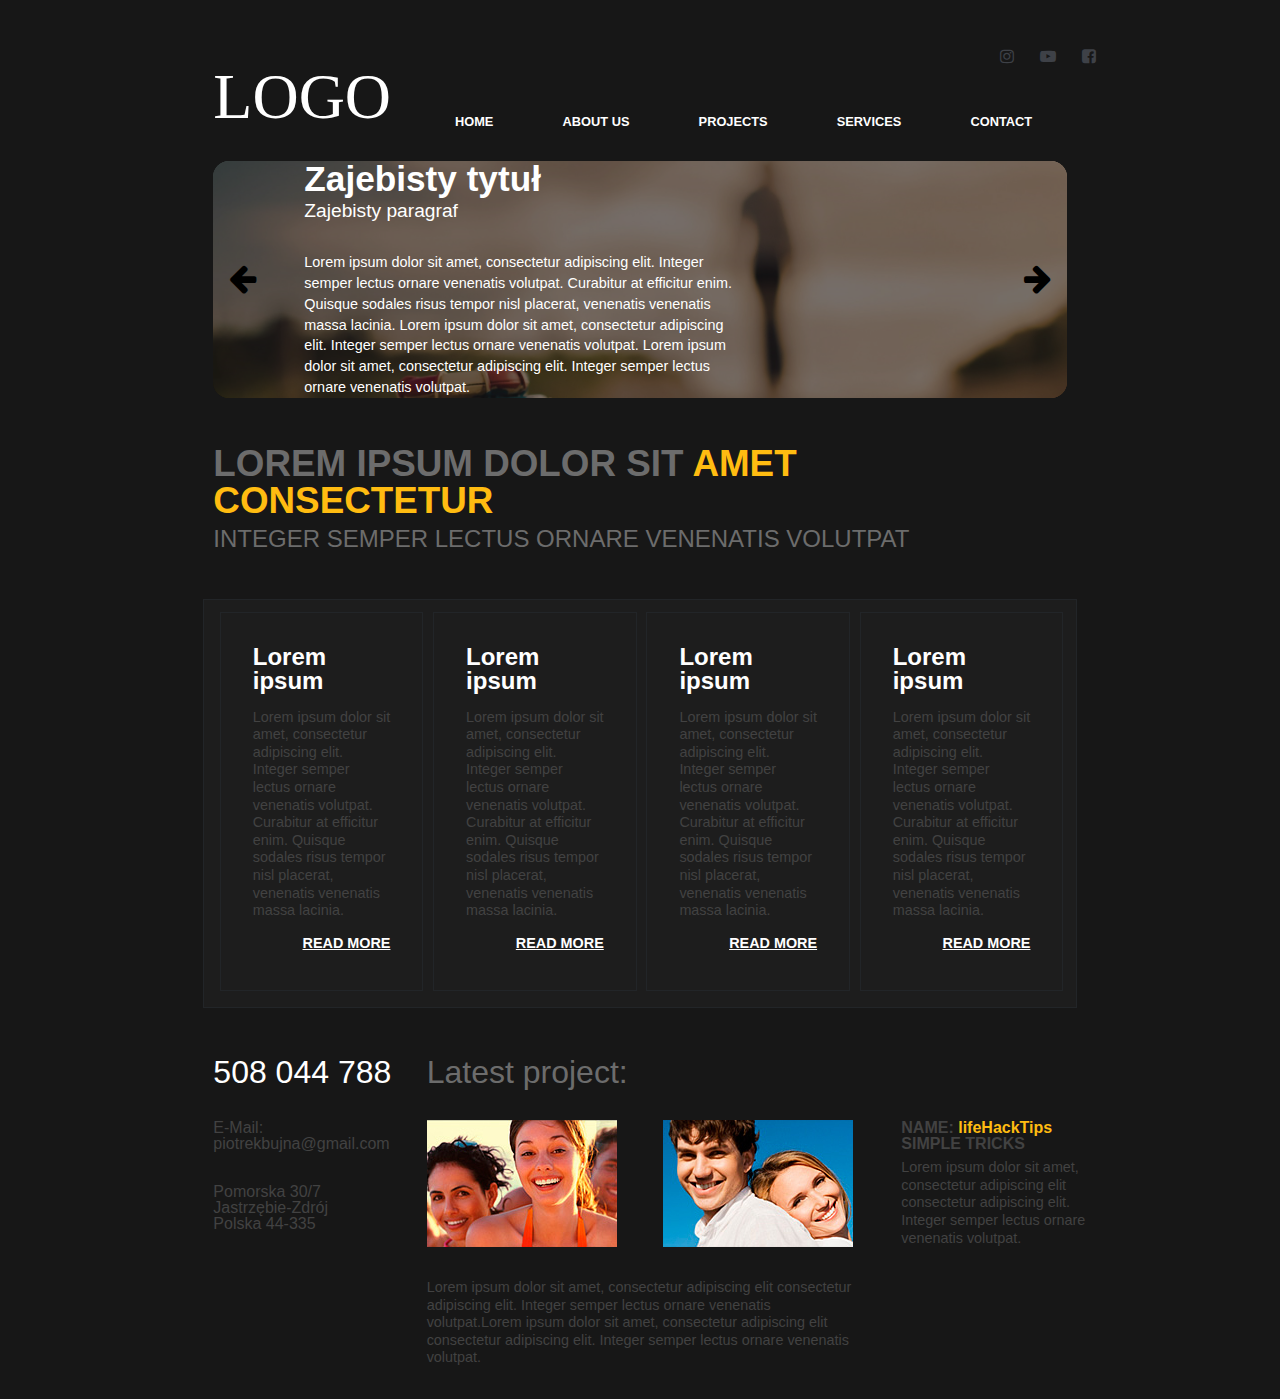
==== commit d25b9e30: "test" ====
--- a/index.html
+++ b/index.html
@@ -1 +1 @@
-<!DOCTYPE html><html lang="en"><head><meta charset="UTF-8"><meta name="viewport" content="width=device-width,initial-scale=1"><link rel="stylesheet" type="text/css" href="./styles/main.css"><link rel="stylesheet" href="./styles/font-awesome.min.css"></head><body class="flex flex-column fj-between fa-center w-12 bg-col-tertiary font-primary col-w"><header class="w-8"><div class="flex fj-end w-12"><div class="social flex flex-row fj-around w-1"><div class="social__item"><a href="#" class="social__item-link"><i class="fa fa-instagram" aria-hidden="true"></i></a></div><div class="social__item"><a href="#" class="social__item-link"><i class="fa fa-youtube-play" aria-hidden="true"></i></a></div><div class="social__item"><a href="#" class="social__item-link"><i class="fa fa-facebook-square" aria-hidden="true"></i></a></div></div></div><div class="nav-container flex flex-row fj-between"><div class="brand font-secondary"><!-- <img src=" " alt=" "> --> LOGO</div><nav class="flex fa-end"><ul class="nav-list flex flex-row fj-around"><li class="nav-list__item"><a href="#" class="nav-list__item-link">HOME</a></li><li class="nav-list__item"><a href="#" class="nav-list__item-link">ABOUT US</a></li><li class="nav-list__item"><a href="#" class="nav-list__item-link">PROJECTS</a></li><li class="nav-list__item"><a href="#" class="nav-list__item-link">SERVICES</a></li><li class="nav-list__item"><a href="#" class="nav-list__item-link">CONTACT</a></li></ul></nav></div></header><section class="carousel-container w-8"><div class="gallery flex flex-row fj-around"><div class="gallery__step flex fa-center"><i id="step-next" class="fa fa-arrow-left item" aria-hidden="true"></i></div><div class="photos-container flex flex-column fa-center fj-center"><div class="section-top flex flex-row"><div class="photo"><img src="./img/slide1.jpg"></div><div class="photo"><img src="./img/slide2.jpg"></div><div class="photo"><img src="./img/slide3.jpg"></div><div class="photo"><img src="./img/slide4.jpg"></div></div><div class="section-bottom flex flex-row"><div class="photo"><img src="./img/slide1.jpg"></div><div class="photo"><img src="./img/slide2.jpg"></div><div class="photo"><img src="./img/slide3.jpg"></div><div class="photo"><img src="./img/slide4.jpg"></div></div></div><div class="gallery__step flex fa-center"><i id="step-next" class="fa fa-arrow-right item" aria-hidden="true"></i></div></div></section><section class="info-block flex flex-column fj-around fa-start w-8"><span class="title col-grey-lighter">LOREM IPSUM DOLOR SIT <span class="col-accent">AMET CONSECTETUR</span></span> <span class="description col-grey-lighter">INTEGER SEMPER LECTUS ORNARE VENENATIS VOLUTPAT</span></section><section class="tabs-block flex flex-row fj-around w-8"><div class="tab flex flex-column fa-center fj-center"><span class="title">Lorem ipsum</span><div class="description col-grey-dark">Lorem ipsum dolor sit amet, consectetur adipiscing elit. Integer semper lectus ornare venenatis volutpat. Curabitur at efficitur enim. Quisque sodales risus tempor nisl placerat, venenatis venenatis massa lacinia.</div><div class="hyperlink flex fj-end"><a href="#" class="col-w">READ MORE</a></div></div><div class="tab flex flex-column fa-center fj-center"><span class="title">Lorem ipsum</span><div class="description col-grey-dark">Lorem ipsum dolor sit amet, consectetur adipiscing elit. Integer semper lectus ornare venenatis volutpat. Curabitur at efficitur enim. Quisque sodales risus tempor nisl placerat, venenatis venenatis massa lacinia.</div><div class="hyperlink flex fj-end"><a href="#" class="col-w">READ MORE</a></div></div><div class="tab flex flex-column fa-center fj-center"><span class="title">Lorem ipsum</span><div class="description col-grey-dark">Lorem ipsum dolor sit amet, consectetur adipiscing elit. Integer semper lectus ornare venenatis volutpat. Curabitur at efficitur enim. Quisque sodales risus tempor nisl placerat, venenatis venenatis massa lacinia.</div><div class="hyperlink flex fj-end"><a href="#" class="col-w">READ MORE</a></div></div><div class="tab flex flex-column fa-center fj-center"><span class="title">Lorem ipsum</span><div class="description col-grey-dark">Lorem ipsum dolor sit amet, consectetur adipiscing elit. Integer semper lectus ornare venenatis volutpat. Curabitur at efficitur enim. Quisque sodales risus tempor nisl placerat, venenatis venenatis massa lacinia.</div><div class="hyperlink flex fj-end"><a href="#" class="col-w">READ MORE</a></div></div></section><section class="aboutus w-8"><div class="aboutus__element flex flex-row fj-between fa-center w-12"><span class="phone-number w-3">508 044 788</span> <span class="title flex fj-start col-grey-lighter w-6">Latest project:</span> <span class="w-off-3"></span></div><div class="aboutus__element flex flex-row"><div class="contact flex flex-column fa-start w-3"><div class="e-mail-block flex flex-column col-grey-dark"><span class="text">E-Mail:</span> <span class="text e-mail">piotrekbujna@gmail.com</span></div><div class="location-info flex flex-column col-grey-dark"><span class="text">Pomorska 30/7</span> <span class="text">Jastrzębie-Zdrój</span> <span class="text">Polska 44-335</span></div></div><div class="photos flex flex-row fj-between w-6"><img src="./img/page1.jpg" alt=""> <img class="second-photo" src="./img/page2.jpg" alt=""></div><div class="project item flex flex-column fj-between w-3"><div class="project-item flex flex-column"><span class="project__name col-grey-dark">NAME: <span class="col-accent">lifeHackTips</span></span> <span class="project__destiny col-grey-dark">SIMPLE TRICKS</span></div><div class="project__description col-grey-dark">Lorem ipsum dolor sit amet, consectetur adipiscing elit consectetur adipiscing elit. Integer semper lectus ornare venenatis volutpat.</div></div></div><div class="aboutus__element flex flex-row"><div class="w-off-3"></div><div class="w-6 description col-grey-dark">Lorem ipsum dolor sit amet, consectetur adipiscing elit consectetur adipiscing elit. Integer semper lectus ornare venenatis volutpat.Lorem ipsum dolor sit amet, consectetur adipiscing elit consectetur adipiscing elit. Integer semper lectus ornare venenatis volutpat.</div><div class="w-off-3"></div></div></section><link rel="stylesheet" href="./assets/scripts/main.js"></body></html>+<!DOCTYPE html><html lang="en"><head><meta charset="UTF-8"><meta name="viewport" content="width=device-width,initial-scale=1"><link rel="stylesheet" type="text/css" href="./styles/main.css"><link rel="stylesheet" href="./styles/font-awesome.min.css"></head><body class="flex flex-column fj-between fa-center w-12 bg-col-tertiary font-primary col-w"><header class="w-8"><div class="flex fj-end w-12"><div class="social flex flex-row fj-around w-1"><div class="social__item"><a href="#" class="social__item-link"><i class="fa fa-instagram" aria-hidden="true"></i></a></div><div class="social__item"><a href="#" class="social__item-link"><i class="fa fa-youtube-play" aria-hidden="true"></i></a></div><div class="social__item"><a href="#" class="social__item-link"><i class="fa fa-facebook-square" aria-hidden="true"></i></a></div></div></div><div class="nav-container flex flex-row fj-between"><div class="brand font-secondary"><!-- <img src=" " alt=" "> --> LOGO</div><nav class="flex fa-end"><ul class="nav-list flex flex-row fj-around"><li class="nav-list__item"><a href="#" class="nav-list__item-link">HOME</a></li><li class="nav-list__item"><a href="#" class="nav-list__item-link">ABOUT US</a></li><li class="nav-list__item"><a href="#" class="nav-list__item-link">PROJECTS</a></li><li class="nav-list__item"><a href="#" class="nav-list__item-link">SERVICES</a></li><li class="nav-list__item"><a href="#" class="nav-list__item-link">CONTACT</a></li></ul></nav></div></header><section class="carousel-container w-8"><div class="carousel-container__bgcol flex flex-row fj-around"><div class="carousel-container__step flex fa-center fj-center"><i id="step-next" class="fa fa-arrow-left item" aria-hidden="true"></i></div><div class="carousel-container__element flex flex-column fa-start fj-center"><div class="title">Zajebisty tytuł</div><div class="paragraph">Zajebisty paragraf</div><div class="description">Lorem ipsum dolor sit amet, consectetur adipiscing elit. Integer semper lectus ornare venenatis volutpat. Curabitur at efficitur enim. Quisque sodales risus tempor nisl placerat, venenatis venenatis massa lacinia. Lorem ipsum dolor sit amet, consectetur adipiscing elit. Integer semper lectus ornare venenatis volutpat. Lorem ipsum dolor sit amet, consectetur adipiscing elit. Integer semper lectus ornare venenatis volutpat.</div></div><div class="carousel-container__step flex fa-center fj-center"><i id="step-next" class="fa fa-arrow-right item" aria-hidden="true"></i></div></div></section><section class="info-block flex flex-column fj-around fa-start w-8"><span class="title col-grey-lighter">LOREM IPSUM DOLOR SIT <span class="col-accent">AMET CONSECTETUR</span></span> <span class="description col-grey-lighter">INTEGER SEMPER LECTUS ORNARE VENENATIS VOLUTPAT</span></section><section class="tabs-block flex flex-row fj-around w-8"><div class="tab flex flex-column fa-center fj-center"><span class="title">Lorem ipsum</span><div class="description col-grey-dark">Lorem ipsum dolor sit amet, consectetur adipiscing elit. Integer semper lectus ornare venenatis volutpat. Curabitur at efficitur enim. Quisque sodales risus tempor nisl placerat, venenatis venenatis massa lacinia.</div><div class="hyperlink flex fj-end"><a href="#" class="col-w">READ MORE</a></div></div><div class="tab flex flex-column fa-center fj-center"><span class="title">Lorem ipsum</span><div class="description col-grey-dark">Lorem ipsum dolor sit amet, consectetur adipiscing elit. Integer semper lectus ornare venenatis volutpat. Curabitur at efficitur enim. Quisque sodales risus tempor nisl placerat, venenatis venenatis massa lacinia.</div><div class="hyperlink flex fj-end"><a href="#" class="col-w">READ MORE</a></div></div><div class="tab flex flex-column fa-center fj-center"><span class="title">Lorem ipsum</span><div class="description col-grey-dark">Lorem ipsum dolor sit amet, consectetur adipiscing elit. Integer semper lectus ornare venenatis volutpat. Curabitur at efficitur enim. Quisque sodales risus tempor nisl placerat, venenatis venenatis massa lacinia.</div><div class="hyperlink flex fj-end"><a href="#" class="col-w">READ MORE</a></div></div><div class="tab flex flex-column fa-center fj-center"><span class="title">Lorem ipsum</span><div class="description col-grey-dark">Lorem ipsum dolor sit amet, consectetur adipiscing elit. Integer semper lectus ornare venenatis volutpat. Curabitur at efficitur enim. Quisque sodales risus tempor nisl placerat, venenatis venenatis massa lacinia.</div><div class="hyperlink flex fj-end"><a href="#" class="col-w">READ MORE</a></div></div></section><section class="aboutus w-8"><div class="aboutus__element flex flex-row fj-between fa-center w-12"><span class="phone-number w-3">508 044 788</span> <span class="title flex fj-start col-grey-lighter w-6">Latest project:</span> <span class="w-off-3"></span></div><div class="aboutus__element flex flex-row"><div class="contact flex flex-column fa-start w-3"><div class="e-mail-block flex flex-column col-grey-dark"><span class="text">E-Mail:</span> <span class="text e-mail">piotrekbujna@gmail.com</span></div><div class="location-info flex flex-column col-grey-dark"><span class="text">Pomorska 30/7</span> <span class="text">Jastrzębie-Zdrój</span> <span class="text">Polska 44-335</span></div></div><div class="photos flex flex-row fj-between w-6"><img src="./img/page1.jpg" alt=""> <img class="second-photo" src="./img/page2.jpg" alt=""></div><div class="project item flex flex-column fj-between w-3"><div class="project-item flex flex-column"><span class="project__name col-grey-dark">NAME: <span class="col-accent">lifeHackTips</span></span> <span class="project__destiny col-grey-dark">SIMPLE TRICKS</span></div><div class="project__description col-grey-dark">Lorem ipsum dolor sit amet, consectetur adipiscing elit consectetur adipiscing elit. Integer semper lectus ornare venenatis volutpat.</div></div></div><div class="aboutus__element flex flex-row"><div class="w-off-3"></div><div class="w-6 description col-grey-dark">Lorem ipsum dolor sit amet, consectetur adipiscing elit consectetur adipiscing elit. Integer semper lectus ornare venenatis volutpat.Lorem ipsum dolor sit amet, consectetur adipiscing elit consectetur adipiscing elit. Integer semper lectus ornare venenatis volutpat.</div><div class="w-off-3"></div></div></section><link rel="stylesheet" href="./assets/scripts/main.js"></body></html>--- a/styles/main.css
+++ b/styles/main.css
@@ -1 +1 @@
-html,body,div,span,applet,object,iframe,h1,h2,h3,h4,h5,h6,p,blockquote,pre,a,abbr,acronym,address,big,cite,code,del,dfn,em,img,ins,kbd,q,s,samp,small,strike,strong,sub,sup,tt,var,b,u,i,center,dl,dt,dd,ol,ul,li,fieldset,form,label,legend,table,caption,tbody,tfoot,thead,tr,th,td,article,aside,canvas,details,embed,figure,figcaption,footer,header,hgroup,menu,nav,output,ruby,section,summary,time,mark,audio,video{margin:0;padding:0;border:0;font-size:100%;font:inherit;vertical-align:baseline;text-decoration:none}article,aside,details,figcaption,figure,footer,header,hgroup,main,nav,section{display:block}body{line-height:1}ol,ul{list-style:none}blockquote,q{quotes:none}blockquote:before,blockquote:after{content:'';content:none}q:before,q:after{content:'';content:none}table{border-collapse:collapse;border-spacing:0}.section-heading{width:100%;margin-bottom:2rem}.section-heading__brand{font-size:3rem;line-height:3rem}.section-heading__title{font-size:2rem;font-weight:300;line-height:4.5rem}@media only screen and (min-width: 0px) and (max-width: 769px){.section-heading{margin:0px;padding-top:1rem}.section-heading__brand{font-size:2.5rem;line-height:3rem}.section-heading__title{font-size:1.5rem;font-weight:300;line-height:4.5rem}}.hyperlink{width:100%;margin:.5rem 0 .5rem 0}.hyperlink a{text-decoration:underline;transition:all ease .2s;font-weight:700;font-size:.9rem}.hyperlink a:hover{color:#FFBC11;cursor:pointer}.box,.box-column{display:flex;flex-direction:row;flex-wrap:wrap;flex:0 1 auto}.box-column{flex-direction:column}.w-1{flex:0 0 auto;flex-basis:8.33333%;max-width:8.33333%}.w-off-1{flex:0 0 auto;margin-left:8.33333%}.w-2{flex:0 0 auto;flex-basis:16.66667%;max-width:16.66667%}.w-off-2{flex:0 0 auto;margin-left:16.66667%}.w-3{flex:0 0 auto;flex-basis:25%;max-width:25%}.w-off-3{flex:0 0 auto;margin-left:25%}.w-4{flex:0 0 auto;flex-basis:33.33333%;max-width:33.33333%}.w-off-4{flex:0 0 auto;margin-left:33.33333%}.w-5{flex:0 0 auto;flex-basis:41.66667%;max-width:41.66667%}.w-off-5{flex:0 0 auto;margin-left:41.66667%}.w-6{flex:0 0 auto;flex-basis:50%;max-width:50%}.w-off-6{flex:0 0 auto;margin-left:50%}.w-7{flex:0 0 auto;flex-basis:58.33333%;max-width:58.33333%}.w-off-7{flex:0 0 auto;margin-left:58.33333%}.w-8{flex:0 0 auto;flex-basis:66.66667%;max-width:66.66667%}.w-off-8{flex:0 0 auto;margin-left:66.66667%}.w-9{flex:0 0 auto;flex-basis:75%;max-width:75%}.w-off-9{flex:0 0 auto;margin-left:75%}.w-10{flex:0 0 auto;flex-basis:83.33333%;max-width:83.33333%}.w-off-10{flex:0 0 auto;margin-left:83.33333%}.w-11{flex:0 0 auto;flex-basis:91.66667%;max-width:91.66667%}.w-off-11{flex:0 0 auto;margin-left:91.66667%}.w-12{flex:0 0 auto;flex-basis:100%;max-width:100%}.w-off-12{flex:0 0 auto;margin-left:100%}@media only screen and (min-width: 0px) and (max-width: 769px){.w-1-s{flex:0 0 auto;flex-basis:8.33333%;max-width:8.33333%}.w-off-1-s{flex:0 0 auto;margin-left:8.33333%}.w-2-s{flex:0 0 auto;flex-basis:16.66667%;max-width:16.66667%}.w-off-2-s{flex:0 0 auto;margin-left:16.66667%}.w-3-s{flex:0 0 auto;flex-basis:25%;max-width:25%}.w-off-3-s{flex:0 0 auto;margin-left:25%}.w-4-s{flex:0 0 auto;flex-basis:33.33333%;max-width:33.33333%}.w-off-4-s{flex:0 0 auto;margin-left:33.33333%}.w-5-s{flex:0 0 auto;flex-basis:41.66667%;max-width:41.66667%}.w-off-5-s{flex:0 0 auto;margin-left:41.66667%}.w-6-s{flex:0 0 auto;flex-basis:50%;max-width:50%}.w-off-6-s{flex:0 0 auto;margin-left:50%}.w-7-s{flex:0 0 auto;flex-basis:58.33333%;max-width:58.33333%}.w-off-7-s{flex:0 0 auto;margin-left:58.33333%}.w-8-s{flex:0 0 auto;flex-basis:66.66667%;max-width:66.66667%}.w-off-8-s{flex:0 0 auto;margin-left:66.66667%}.w-9-s{flex:0 0 auto;flex-basis:75%;max-width:75%}.w-off-9-s{flex:0 0 auto;margin-left:75%}.w-10-s{flex:0 0 auto;flex-basis:83.33333%;max-width:83.33333%}.w-off-10-s{flex:0 0 auto;margin-left:83.33333%}.w-11-s{flex:0 0 auto;flex-basis:91.66667%;max-width:91.66667%}.w-off-11-s{flex:0 0 auto;margin-left:91.66667%}.w-12-s{flex:0 0 auto;flex-basis:100%;max-width:100%}.w-off-12-s{flex:0 0 auto;margin-left:100%}}@media only screen and (min-width: 768px) and (max-width: 1025px){.w-1-m{flex:0 0 auto;flex-basis:8.33333%;max-width:8.33333%}.w-off-1-m{flex:0 0 auto;margin-left:8.33333%}.w-2-m{flex:0 0 auto;flex-basis:16.66667%;max-width:16.66667%}.w-off-2-m{flex:0 0 auto;margin-left:16.66667%}.w-3-m{flex:0 0 auto;flex-basis:25%;max-width:25%}.w-off-3-m{flex:0 0 auto;margin-left:25%}.w-4-m{flex:0 0 auto;flex-basis:33.33333%;max-width:33.33333%}.w-off-4-m{flex:0 0 auto;margin-left:33.33333%}.w-5-m{flex:0 0 auto;flex-basis:41.66667%;max-width:41.66667%}.w-off-5-m{flex:0 0 auto;margin-left:41.66667%}.w-6-m{flex:0 0 auto;flex-basis:50%;max-width:50%}.w-off-6-m{flex:0 0 auto;margin-left:50%}.w-7-m{flex:0 0 auto;flex-basis:58.33333%;max-width:58.33333%}.w-off-7-m{flex:0 0 auto;margin-left:58.33333%}.w-8-m{flex:0 0 auto;flex-basis:66.66667%;max-width:66.66667%}.w-off-8-m{flex:0 0 auto;margin-left:66.66667%}.w-9-m{flex:0 0 auto;flex-basis:75%;max-width:75%}.w-off-9-m{flex:0 0 auto;margin-left:75%}.w-10-m{flex:0 0 auto;flex-basis:83.33333%;max-width:83.33333%}.w-off-10-m{flex:0 0 auto;margin-left:83.33333%}.w-11-m{flex:0 0 auto;flex-basis:91.66667%;max-width:91.66667%}.w-off-11-m{flex:0 0 auto;margin-left:91.66667%}.w-12-m{flex:0 0 auto;flex-basis:100%;max-width:100%}.w-off-12-m{flex:0 0 auto;margin-left:100%}}@media only screen and (min-width: 1024px) and (max-width: 1201px){.w-1-l{flex:0 0 auto;flex-basis:8.33333%;max-width:8.33333%}.w-off-1-l{flex:0 0 auto;margin-left:8.33333%}.w-2-l{flex:0 0 auto;flex-basis:16.66667%;max-width:16.66667%}.w-off-2-l{flex:0 0 auto;margin-left:16.66667%}.w-3-l{flex:0 0 auto;flex-basis:25%;max-width:25%}.w-off-3-l{flex:0 0 auto;margin-left:25%}.w-4-l{flex:0 0 auto;flex-basis:33.33333%;max-width:33.33333%}.w-off-4-l{flex:0 0 auto;margin-left:33.33333%}.w-5-l{flex:0 0 auto;flex-basis:41.66667%;max-width:41.66667%}.w-off-5-l{flex:0 0 auto;margin-left:41.66667%}.w-6-l{flex:0 0 auto;flex-basis:50%;max-width:50%}.w-off-6-l{flex:0 0 auto;margin-left:50%}.w-7-l{flex:0 0 auto;flex-basis:58.33333%;max-width:58.33333%}.w-off-7-l{flex:0 0 auto;margin-left:58.33333%}.w-8-l{flex:0 0 auto;flex-basis:66.66667%;max-width:66.66667%}.w-off-8-l{flex:0 0 auto;margin-left:66.66667%}.w-9-l{flex:0 0 auto;flex-basis:75%;max-width:75%}.w-off-9-l{flex:0 0 auto;margin-left:75%}.w-10-l{flex:0 0 auto;flex-basis:83.33333%;max-width:83.33333%}.w-off-10-l{flex:0 0 auto;margin-left:83.33333%}.w-11-l{flex:0 0 auto;flex-basis:91.66667%;max-width:91.66667%}.w-off-11-l{flex:0 0 auto;margin-left:91.66667%}.w-12-l{flex:0 0 auto;flex-basis:100%;max-width:100%}.w-off-12-l{flex:0 0 auto;margin-left:100%}}@media only screen and (min-width: 1200px) and (max-width: 1921px){.w-1-x{flex:0 0 auto;flex-basis:8.33333%;max-width:8.33333%}.w-off-1-x{flex:0 0 auto;margin-left:8.33333%}.w-2-x{flex:0 0 auto;flex-basis:16.66667%;max-width:16.66667%}.w-off-2-x{flex:0 0 auto;margin-left:16.66667%}.w-3-x{flex:0 0 auto;flex-basis:25%;max-width:25%}.w-off-3-x{flex:0 0 auto;margin-left:25%}.w-4-x{flex:0 0 auto;flex-basis:33.33333%;max-width:33.33333%}.w-off-4-x{flex:0 0 auto;margin-left:33.33333%}.w-5-x{flex:0 0 auto;flex-basis:41.66667%;max-width:41.66667%}.w-off-5-x{flex:0 0 auto;margin-left:41.66667%}.w-6-x{flex:0 0 auto;flex-basis:50%;max-width:50%}.w-off-6-x{flex:0 0 auto;margin-left:50%}.w-7-x{flex:0 0 auto;flex-basis:58.33333%;max-width:58.33333%}.w-off-7-x{flex:0 0 auto;margin-left:58.33333%}.w-8-x{flex:0 0 auto;flex-basis:66.66667%;max-width:66.66667%}.w-off-8-x{flex:0 0 auto;margin-left:66.66667%}.w-9-x{flex:0 0 auto;flex-basis:75%;max-width:75%}.w-off-9-x{flex:0 0 auto;margin-left:75%}.w-10-x{flex:0 0 auto;flex-basis:83.33333%;max-width:83.33333%}.w-off-10-x{flex:0 0 auto;margin-left:83.33333%}.w-11-x{flex:0 0 auto;flex-basis:91.66667%;max-width:91.66667%}.w-off-11-x{flex:0 0 auto;margin-left:91.66667%}.w-12-x{flex:0 0 auto;flex-basis:100%;max-width:100%}.w-off-12-x{flex:0 0 auto;margin-left:100%}}@font-face{font-family:'Open Sans Condensed';src:url("https://fonts.googleapis.com/css?family=Open+Sans+Condensed:300,700")}@font-face{font-family:'Minivier';src:url("https://fonts.googleapis.com/css?family=Miniver")}.font-primary{font-family:'Open Sans Condensed', sans-serif}.font-secondary{font-family:'Miniver', cursive}.col-w{color:#fff}.bg-col-w{background-color:#fff}.b-col-w{border-color:#fff}.col-b{color:#000}.bg-col-b{background-color:#000}.b-col-b{border-color:#000}.col-primary{color:#3E4147}.bg-col-primary{background-color:#3E4147}.b-col-primary{border-color:#3E4147}.col-secondary{color:#222528}.bg-col-secondary{background-color:#222528}.b-col-secondary{border-color:#222528}.col-tertiary{color:#171717}.bg-col-tertiary{background-color:#171717}.b-col-tertiary{border-color:#171717}.col-grey-light{color:#C9D1D3}.bg-col-grey-light{background-color:#C9D1D3}.b-col-grey-light{border-color:#C9D1D3}.col-grey-lighter{color:#6c6c6c}.bg-col-grey-lighter{background-color:#6c6c6c}.b-col-grey-lighter{border-color:#6c6c6c}.col-grey-dark{color:#424242}.bg-col-grey-dark{background-color:#424242}.b-col-grey-dark{border-color:#424242}.col-accent{color:#FFBC11}.bg-col-accent{background-color:#FFBC11}.b-col-accent{border-color:#FFBC11}body{font-family:"Open Sans", 'Helvetica Neue, Helvetica, Arial';-webkit-font-smoothing:antialiased;-moz-osx-font-smoothing:grayscale;text-rendering:optimizeLegibility}.vp-height-100vh{min-height:100vh}.block{display:block}.flex-wrap{flex-wrap:wrap}.flex{display:flex}.flex-column{flex-direction:column}.fj-between{justify-content:space-between}.fj-around{justify-content:space-around}.fj-center{justify-content:center}.fj-start{justify-content:flex-start}.fj-end{justify-content:flex-end}.fa-center{align-items:center}.fa-end{align-items:flex-end}@media only screen and (min-width: 0px) and (max-width: 769px){.flex-wrap-s{flex-wrap:wrap}.flex-column-s{flex-direction:column}.fj-between-s{justify-content:space-between}.fj-around-s{justify-content:space-around}.fj-center-s{justify-content:center}.fj-start-s{justify-content:flex-start}.fj-end-s{justify-content:flex-end}.fa-center-s{align-items:center}.fa-end-s{align-items:flex-end}}@media only screen and (min-width: 768px) and (max-width: 1025px){.flex-wrap-m{flex-wrap:wrap}.flex-column-m{flex-direction:column}.fj-between-m{justify-content:space-between}.fj-around-m{justify-content:space-around}.fj-center-m{justify-content:center}.fj-start-m{justify-content:flex-start}.fj-end-m{justify-content:flex-end}.fa-center-m{align-items:center}.fa-end-m{align-items:flex-end}}@media only screen and (min-width: 1024px) and (max-width: 1201px){.flex-wrap-l{flex-wrap:wrap}.flex-column-l{flex-direction:column}.fj-between-l{justify-content:space-between}.fj-around-l{justify-content:space-around}.fj-center-l{justify-content:center}.fj-start-l{justify-content:flex-start}.fj-end-l{justify-content:flex-end}.fa-center-l{align-items:center}.fa-end-l{align-items:flex-end}}@media only screen and (min-width: 1200px) and (max-width: 1921px){.flex-wrap-x{flex-wrap:wrap}.flex-column-x{flex-direction:column}.fj-between-x{justify-content:space-between}.fj-around-x{justify-content:space-around}.fj-center-x{justify-content:center}.fj-start-x{justify-content:flex-start}.fj-end-x{justify-content:flex-end}.fa-center-x{align-items:center}.fa-end-x{align-items:flex-end}}.button{padding-left:2rem;padding-right:2rem;text-transform:uppercase;cursor:pointer}.button__transparent{background-color:transparent;transition:all .3s ease}.button__transparent:hover{transition:all .3s ease;background-color:#fff;color:#3E4147}.button__bordered{border:1px solid #fff}header{width:100%;margin-top:3rem}.social__item{margin-right:1rem}.social__item-link{border-radius:.4rem;padding:.2rem .3rem .2rem .3rem;transition:all ease .3s;color:#3E4147}.social__item-link:hover{color:#FFBC11;background:#3E4147;cursor:pointer}.nav-container .brand{font-size:4rem}.nav-container .nav-list__item-link{box-sizing:border-box;font-size:.8rem;font-weight:700;margin:.5rem .8rem .5rem .8rem;padding:.5rem 1.3rem .5rem 1.3rem;border:solid transparent 1px;color:white;transition:all ease .3s}.nav-container .nav-list__item-link:hover{border:solid #3E4147 1px;color:#FFBC11;cursor:pointer}.carousel-container{padding:2rem .5rem 2rem .5rem;margin:2rem 0 3rem 0;border-radius:1rem;background:white;width:100%}.carousel-container .gallery .photos-container{margin:0 .5rem 0 .5rem}.carousel-container .gallery .photos-container .photo{margin:.3rem .3rem .3rem .3rem}.carousel-container .gallery .photos-container .photo img{width:100%}.carousel-container .gallery .item{font-size:2rem;color:black;cursor:pointer;transition:all ease .2s}.carousel-container .gallery .item:hover{color:#FFBC11}.info-block{width:100%}.info-block .title{font-weight:700;font-size:2.3rem;margin:0 0 .5rem 0}.info-block .description{font-weight:300;font-size:1.5rem}.tabs-block{width:100%;padding:.7rem .5rem 1rem .7rem;border:1px solid #222528;margin:3rem 0 3rem 0;background:#1d1d1d}.tabs-block .tab{border:1px solid #222528;padding:2rem;margin:0 .3rem 0 .3rem}.tabs-block .tab .title{width:100%;font-weight:700;font-size:1.5rem;margin:0 0 .5rem 0}.tabs-block .tab .description{font-size:.9rem;margin:.5rem 0 .5rem 0;line-height:1.1rem}.aboutus{width:100%}.aboutus .description{padding:2rem 2rem 2rem 0;font-size:.9rem;line-height:1.1rem}.aboutus .title,.aboutus .phone-number{font-size:2rem;margin-bottom:2rem}.aboutus .e-mail-block{margin-bottom:2rem}.aboutus .photos{padding:0 3rem 0 0}.aboutus .photos .second-photo{margin-left:1rem}.aboutus .project-item{font-weight:700}.aboutus .project__description{font-size:.9rem;line-height:1.1rem}
+html,body,div,span,applet,object,iframe,h1,h2,h3,h4,h5,h6,p,blockquote,pre,a,abbr,acronym,address,big,cite,code,del,dfn,em,img,ins,kbd,q,s,samp,small,strike,strong,sub,sup,tt,var,b,u,i,center,dl,dt,dd,ol,ul,li,fieldset,form,label,legend,table,caption,tbody,tfoot,thead,tr,th,td,article,aside,canvas,details,embed,figure,figcaption,footer,header,hgroup,menu,nav,output,ruby,section,summary,time,mark,audio,video{margin:0;padding:0;border:0;font-size:100%;font:inherit;vertical-align:baseline;text-decoration:none}article,aside,details,figcaption,figure,footer,header,hgroup,main,nav,section{display:block}body{line-height:1}ol,ul{list-style:none}blockquote,q{quotes:none}blockquote:before,blockquote:after{content:'';content:none}q:before,q:after{content:'';content:none}table{border-collapse:collapse;border-spacing:0}.section-heading{width:100%;margin-bottom:2rem}.section-heading__brand{font-size:3rem;line-height:3rem}.section-heading__title{font-size:2rem;font-weight:300;line-height:4.5rem}@media only screen and (min-width: 0px) and (max-width: 769px){.section-heading{margin:0px;padding-top:1rem}.section-heading__brand{font-size:2.5rem;line-height:3rem}.section-heading__title{font-size:1.5rem;font-weight:300;line-height:4.5rem}}.hyperlink{width:100%;margin:.5rem 0 .5rem 0}.hyperlink a{text-decoration:underline;transition:all ease .2s;font-weight:700;font-size:.9rem}.hyperlink a:hover{color:#FFBC11;cursor:pointer}.box,.box-column{display:flex;flex-direction:row;flex-wrap:wrap;flex:0 1 auto}.box-column{flex-direction:column}.w-1{flex:0 0 auto;flex-basis:8.33333%;max-width:8.33333%}.w-off-1{flex:0 0 auto;margin-left:8.33333%}.w-2{flex:0 0 auto;flex-basis:16.66667%;max-width:16.66667%}.w-off-2{flex:0 0 auto;margin-left:16.66667%}.w-3{flex:0 0 auto;flex-basis:25%;max-width:25%}.w-off-3{flex:0 0 auto;margin-left:25%}.w-4{flex:0 0 auto;flex-basis:33.33333%;max-width:33.33333%}.w-off-4{flex:0 0 auto;margin-left:33.33333%}.w-5{flex:0 0 auto;flex-basis:41.66667%;max-width:41.66667%}.w-off-5{flex:0 0 auto;margin-left:41.66667%}.w-6{flex:0 0 auto;flex-basis:50%;max-width:50%}.w-off-6{flex:0 0 auto;margin-left:50%}.w-7{flex:0 0 auto;flex-basis:58.33333%;max-width:58.33333%}.w-off-7{flex:0 0 auto;margin-left:58.33333%}.w-8{flex:0 0 auto;flex-basis:66.66667%;max-width:66.66667%}.w-off-8{flex:0 0 auto;margin-left:66.66667%}.w-9{flex:0 0 auto;flex-basis:75%;max-width:75%}.w-off-9{flex:0 0 auto;margin-left:75%}.w-10{flex:0 0 auto;flex-basis:83.33333%;max-width:83.33333%}.w-off-10{flex:0 0 auto;margin-left:83.33333%}.w-11{flex:0 0 auto;flex-basis:91.66667%;max-width:91.66667%}.w-off-11{flex:0 0 auto;margin-left:91.66667%}.w-12{flex:0 0 auto;flex-basis:100%;max-width:100%}.w-off-12{flex:0 0 auto;margin-left:100%}@media only screen and (min-width: 0px) and (max-width: 769px){.w-1-s{flex:0 0 auto;flex-basis:8.33333%;max-width:8.33333%}.w-off-1-s{flex:0 0 auto;margin-left:8.33333%}.w-2-s{flex:0 0 auto;flex-basis:16.66667%;max-width:16.66667%}.w-off-2-s{flex:0 0 auto;margin-left:16.66667%}.w-3-s{flex:0 0 auto;flex-basis:25%;max-width:25%}.w-off-3-s{flex:0 0 auto;margin-left:25%}.w-4-s{flex:0 0 auto;flex-basis:33.33333%;max-width:33.33333%}.w-off-4-s{flex:0 0 auto;margin-left:33.33333%}.w-5-s{flex:0 0 auto;flex-basis:41.66667%;max-width:41.66667%}.w-off-5-s{flex:0 0 auto;margin-left:41.66667%}.w-6-s{flex:0 0 auto;flex-basis:50%;max-width:50%}.w-off-6-s{flex:0 0 auto;margin-left:50%}.w-7-s{flex:0 0 auto;flex-basis:58.33333%;max-width:58.33333%}.w-off-7-s{flex:0 0 auto;margin-left:58.33333%}.w-8-s{flex:0 0 auto;flex-basis:66.66667%;max-width:66.66667%}.w-off-8-s{flex:0 0 auto;margin-left:66.66667%}.w-9-s{flex:0 0 auto;flex-basis:75%;max-width:75%}.w-off-9-s{flex:0 0 auto;margin-left:75%}.w-10-s{flex:0 0 auto;flex-basis:83.33333%;max-width:83.33333%}.w-off-10-s{flex:0 0 auto;margin-left:83.33333%}.w-11-s{flex:0 0 auto;flex-basis:91.66667%;max-width:91.66667%}.w-off-11-s{flex:0 0 auto;margin-left:91.66667%}.w-12-s{flex:0 0 auto;flex-basis:100%;max-width:100%}.w-off-12-s{flex:0 0 auto;margin-left:100%}}@media only screen and (min-width: 768px) and (max-width: 1025px){.w-1-m{flex:0 0 auto;flex-basis:8.33333%;max-width:8.33333%}.w-off-1-m{flex:0 0 auto;margin-left:8.33333%}.w-2-m{flex:0 0 auto;flex-basis:16.66667%;max-width:16.66667%}.w-off-2-m{flex:0 0 auto;margin-left:16.66667%}.w-3-m{flex:0 0 auto;flex-basis:25%;max-width:25%}.w-off-3-m{flex:0 0 auto;margin-left:25%}.w-4-m{flex:0 0 auto;flex-basis:33.33333%;max-width:33.33333%}.w-off-4-m{flex:0 0 auto;margin-left:33.33333%}.w-5-m{flex:0 0 auto;flex-basis:41.66667%;max-width:41.66667%}.w-off-5-m{flex:0 0 auto;margin-left:41.66667%}.w-6-m{flex:0 0 auto;flex-basis:50%;max-width:50%}.w-off-6-m{flex:0 0 auto;margin-left:50%}.w-7-m{flex:0 0 auto;flex-basis:58.33333%;max-width:58.33333%}.w-off-7-m{flex:0 0 auto;margin-left:58.33333%}.w-8-m{flex:0 0 auto;flex-basis:66.66667%;max-width:66.66667%}.w-off-8-m{flex:0 0 auto;margin-left:66.66667%}.w-9-m{flex:0 0 auto;flex-basis:75%;max-width:75%}.w-off-9-m{flex:0 0 auto;margin-left:75%}.w-10-m{flex:0 0 auto;flex-basis:83.33333%;max-width:83.33333%}.w-off-10-m{flex:0 0 auto;margin-left:83.33333%}.w-11-m{flex:0 0 auto;flex-basis:91.66667%;max-width:91.66667%}.w-off-11-m{flex:0 0 auto;margin-left:91.66667%}.w-12-m{flex:0 0 auto;flex-basis:100%;max-width:100%}.w-off-12-m{flex:0 0 auto;margin-left:100%}}@media only screen and (min-width: 1024px) and (max-width: 1201px){.w-1-l{flex:0 0 auto;flex-basis:8.33333%;max-width:8.33333%}.w-off-1-l{flex:0 0 auto;margin-left:8.33333%}.w-2-l{flex:0 0 auto;flex-basis:16.66667%;max-width:16.66667%}.w-off-2-l{flex:0 0 auto;margin-left:16.66667%}.w-3-l{flex:0 0 auto;flex-basis:25%;max-width:25%}.w-off-3-l{flex:0 0 auto;margin-left:25%}.w-4-l{flex:0 0 auto;flex-basis:33.33333%;max-width:33.33333%}.w-off-4-l{flex:0 0 auto;margin-left:33.33333%}.w-5-l{flex:0 0 auto;flex-basis:41.66667%;max-width:41.66667%}.w-off-5-l{flex:0 0 auto;margin-left:41.66667%}.w-6-l{flex:0 0 auto;flex-basis:50%;max-width:50%}.w-off-6-l{flex:0 0 auto;margin-left:50%}.w-7-l{flex:0 0 auto;flex-basis:58.33333%;max-width:58.33333%}.w-off-7-l{flex:0 0 auto;margin-left:58.33333%}.w-8-l{flex:0 0 auto;flex-basis:66.66667%;max-width:66.66667%}.w-off-8-l{flex:0 0 auto;margin-left:66.66667%}.w-9-l{flex:0 0 auto;flex-basis:75%;max-width:75%}.w-off-9-l{flex:0 0 auto;margin-left:75%}.w-10-l{flex:0 0 auto;flex-basis:83.33333%;max-width:83.33333%}.w-off-10-l{flex:0 0 auto;margin-left:83.33333%}.w-11-l{flex:0 0 auto;flex-basis:91.66667%;max-width:91.66667%}.w-off-11-l{flex:0 0 auto;margin-left:91.66667%}.w-12-l{flex:0 0 auto;flex-basis:100%;max-width:100%}.w-off-12-l{flex:0 0 auto;margin-left:100%}}@media only screen and (min-width: 1200px) and (max-width: 1921px){.w-1-x{flex:0 0 auto;flex-basis:8.33333%;max-width:8.33333%}.w-off-1-x{flex:0 0 auto;margin-left:8.33333%}.w-2-x{flex:0 0 auto;flex-basis:16.66667%;max-width:16.66667%}.w-off-2-x{flex:0 0 auto;margin-left:16.66667%}.w-3-x{flex:0 0 auto;flex-basis:25%;max-width:25%}.w-off-3-x{flex:0 0 auto;margin-left:25%}.w-4-x{flex:0 0 auto;flex-basis:33.33333%;max-width:33.33333%}.w-off-4-x{flex:0 0 auto;margin-left:33.33333%}.w-5-x{flex:0 0 auto;flex-basis:41.66667%;max-width:41.66667%}.w-off-5-x{flex:0 0 auto;margin-left:41.66667%}.w-6-x{flex:0 0 auto;flex-basis:50%;max-width:50%}.w-off-6-x{flex:0 0 auto;margin-left:50%}.w-7-x{flex:0 0 auto;flex-basis:58.33333%;max-width:58.33333%}.w-off-7-x{flex:0 0 auto;margin-left:58.33333%}.w-8-x{flex:0 0 auto;flex-basis:66.66667%;max-width:66.66667%}.w-off-8-x{flex:0 0 auto;margin-left:66.66667%}.w-9-x{flex:0 0 auto;flex-basis:75%;max-width:75%}.w-off-9-x{flex:0 0 auto;margin-left:75%}.w-10-x{flex:0 0 auto;flex-basis:83.33333%;max-width:83.33333%}.w-off-10-x{flex:0 0 auto;margin-left:83.33333%}.w-11-x{flex:0 0 auto;flex-basis:91.66667%;max-width:91.66667%}.w-off-11-x{flex:0 0 auto;margin-left:91.66667%}.w-12-x{flex:0 0 auto;flex-basis:100%;max-width:100%}.w-off-12-x{flex:0 0 auto;margin-left:100%}}@font-face{font-family:'Open Sans Condensed';src:url("https://fonts.googleapis.com/css?family=Open+Sans+Condensed:300,700")}@font-face{font-family:'Minivier';src:url("https://fonts.googleapis.com/css?family=Miniver")}.font-primary{font-family:'Open Sans Condensed', sans-serif}.font-secondary{font-family:'Miniver', cursive}.col-w{color:#fff}.bg-col-w{background-color:#fff}.b-col-w{border-color:#fff}.col-b{color:#000}.bg-col-b{background-color:#000}.b-col-b{border-color:#000}.col-primary{color:#3E4147}.bg-col-primary{background-color:#3E4147}.b-col-primary{border-color:#3E4147}.col-secondary{color:#222528}.bg-col-secondary{background-color:#222528}.b-col-secondary{border-color:#222528}.col-tertiary{color:#171717}.bg-col-tertiary{background-color:#171717}.b-col-tertiary{border-color:#171717}.col-grey-light{color:#C9D1D3}.bg-col-grey-light{background-color:#C9D1D3}.b-col-grey-light{border-color:#C9D1D3}.col-grey-lighter{color:#6c6c6c}.bg-col-grey-lighter{background-color:#6c6c6c}.b-col-grey-lighter{border-color:#6c6c6c}.col-grey-dark{color:#424242}.bg-col-grey-dark{background-color:#424242}.b-col-grey-dark{border-color:#424242}.col-accent{color:#FFBC11}.bg-col-accent{background-color:#FFBC11}.b-col-accent{border-color:#FFBC11}body{font-family:"Open Sans", 'Helvetica Neue, Helvetica, Arial';-webkit-font-smoothing:antialiased;-moz-osx-font-smoothing:grayscale;text-rendering:optimizeLegibility}.vp-height-100vh{min-height:100vh}.block{display:block}.flex-wrap{flex-wrap:wrap}.flex{display:flex}.flex-column{flex-direction:column}.fj-between{justify-content:space-between}.fj-around{justify-content:space-around}.fj-center{justify-content:center}.fj-start{justify-content:flex-start}.fj-end{justify-content:flex-end}.fa-center{align-items:center}.fa-end{align-items:flex-end}@media only screen and (min-width: 0px) and (max-width: 769px){.flex-wrap-s{flex-wrap:wrap}.flex-column-s{flex-direction:column}.fj-between-s{justify-content:space-between}.fj-around-s{justify-content:space-around}.fj-center-s{justify-content:center}.fj-start-s{justify-content:flex-start}.fj-end-s{justify-content:flex-end}.fa-center-s{align-items:center}.fa-end-s{align-items:flex-end}}@media only screen and (min-width: 768px) and (max-width: 1025px){.flex-wrap-m{flex-wrap:wrap}.flex-column-m{flex-direction:column}.fj-between-m{justify-content:space-between}.fj-around-m{justify-content:space-around}.fj-center-m{justify-content:center}.fj-start-m{justify-content:flex-start}.fj-end-m{justify-content:flex-end}.fa-center-m{align-items:center}.fa-end-m{align-items:flex-end}}@media only screen and (min-width: 1024px) and (max-width: 1201px){.flex-wrap-l{flex-wrap:wrap}.flex-column-l{flex-direction:column}.fj-between-l{justify-content:space-between}.fj-around-l{justify-content:space-around}.fj-center-l{justify-content:center}.fj-start-l{justify-content:flex-start}.fj-end-l{justify-content:flex-end}.fa-center-l{align-items:center}.fa-end-l{align-items:flex-end}}@media only screen and (min-width: 1200px) and (max-width: 1921px){.flex-wrap-x{flex-wrap:wrap}.flex-column-x{flex-direction:column}.fj-between-x{justify-content:space-between}.fj-around-x{justify-content:space-around}.fj-center-x{justify-content:center}.fj-start-x{justify-content:flex-start}.fj-end-x{justify-content:flex-end}.fa-center-x{align-items:center}.fa-end-x{align-items:flex-end}}.button{padding-left:2rem;padding-right:2rem;text-transform:uppercase;cursor:pointer}.button__transparent{background-color:transparent;transition:all .3s ease}.button__transparent:hover{transition:all .3s ease;background-color:#fff;color:#3E4147}.button__bordered{border:1px solid #fff}header{width:100%;margin-top:3rem}.social__item{margin-right:1rem}.social__item-link{border-radius:.4rem;padding:.2rem .3rem .2rem .3rem;transition:all ease .3s;color:#3E4147}.social__item-link:hover{color:#FFBC11;background:#3E4147;cursor:pointer}.nav-container .brand{font-size:4rem}.nav-container .nav-list__item-link{box-sizing:border-box;font-size:.8rem;font-weight:700;margin:.5rem .8rem .5rem .8rem;padding:.5rem 1.3rem .5rem 1.3rem;border:solid transparent 1px;color:white;transition:all ease .3s}.nav-container .nav-list__item-link:hover{border:solid #3E4147 1px;color:#FFBC11;cursor:pointer}.carousel-container{background:url("../img/background.jpg") no-repeat fixed top;background-size:90%;margin:2rem 0 3rem 0;border-radius:1rem;width:100%;height:400px;overflow:hidden}.carousel-container__step{padding:0 1rem 0 1rem;font-size:2rem;color:black;cursor:pointer;transition:all ease .2s}.carousel-container__step:hover{background:#171717;color:#FFBC11}.carousel-container__bgcol{background:rgba(25,25,25,0.6);height:100%}.carousel-container__element{height:100%;padding:0 2rem 0 2rem}.carousel-container__element .title{font-size:2.2rem;font-weight:700}.carousel-container__element .paragraph{font-size:1.2rem;margin:.3rem 0 2rem 0}.carousel-container__element .description{font-size:.9rem;padding:0 15rem 0 0;line-height:1.3rem}.info-block{width:100%}.info-block .title{font-weight:700;font-size:2.3rem;margin:0 0 .5rem 0}.info-block .description{font-weight:300;font-size:1.5rem}.tabs-block{width:100%;padding:.7rem .5rem 1rem .7rem;border:1px solid #222528;margin:3rem 0 3rem 0;background:#1d1d1d}.tabs-block .tab{border:1px solid #222528;padding:2rem;margin:0 .3rem 0 .3rem}.tabs-block .tab .title{width:100%;font-weight:700;font-size:1.5rem;margin:0 0 .5rem 0}.tabs-block .tab .description{font-size:.9rem;margin:.5rem 0 .5rem 0;line-height:1.1rem}.aboutus{width:100%}.aboutus .description{padding:2rem 2rem 2rem 0;font-size:.9rem;line-height:1.1rem}.aboutus .title,.aboutus .phone-number{font-size:2rem;margin-bottom:2rem}.aboutus .e-mail-block{margin-bottom:2rem}.aboutus .photos{padding:0 3rem 0 0}.aboutus .photos .second-photo{margin-left:1rem}.aboutus .project-item{font-weight:700}.aboutus .project__description{font-size:.9rem;line-height:1.1rem}
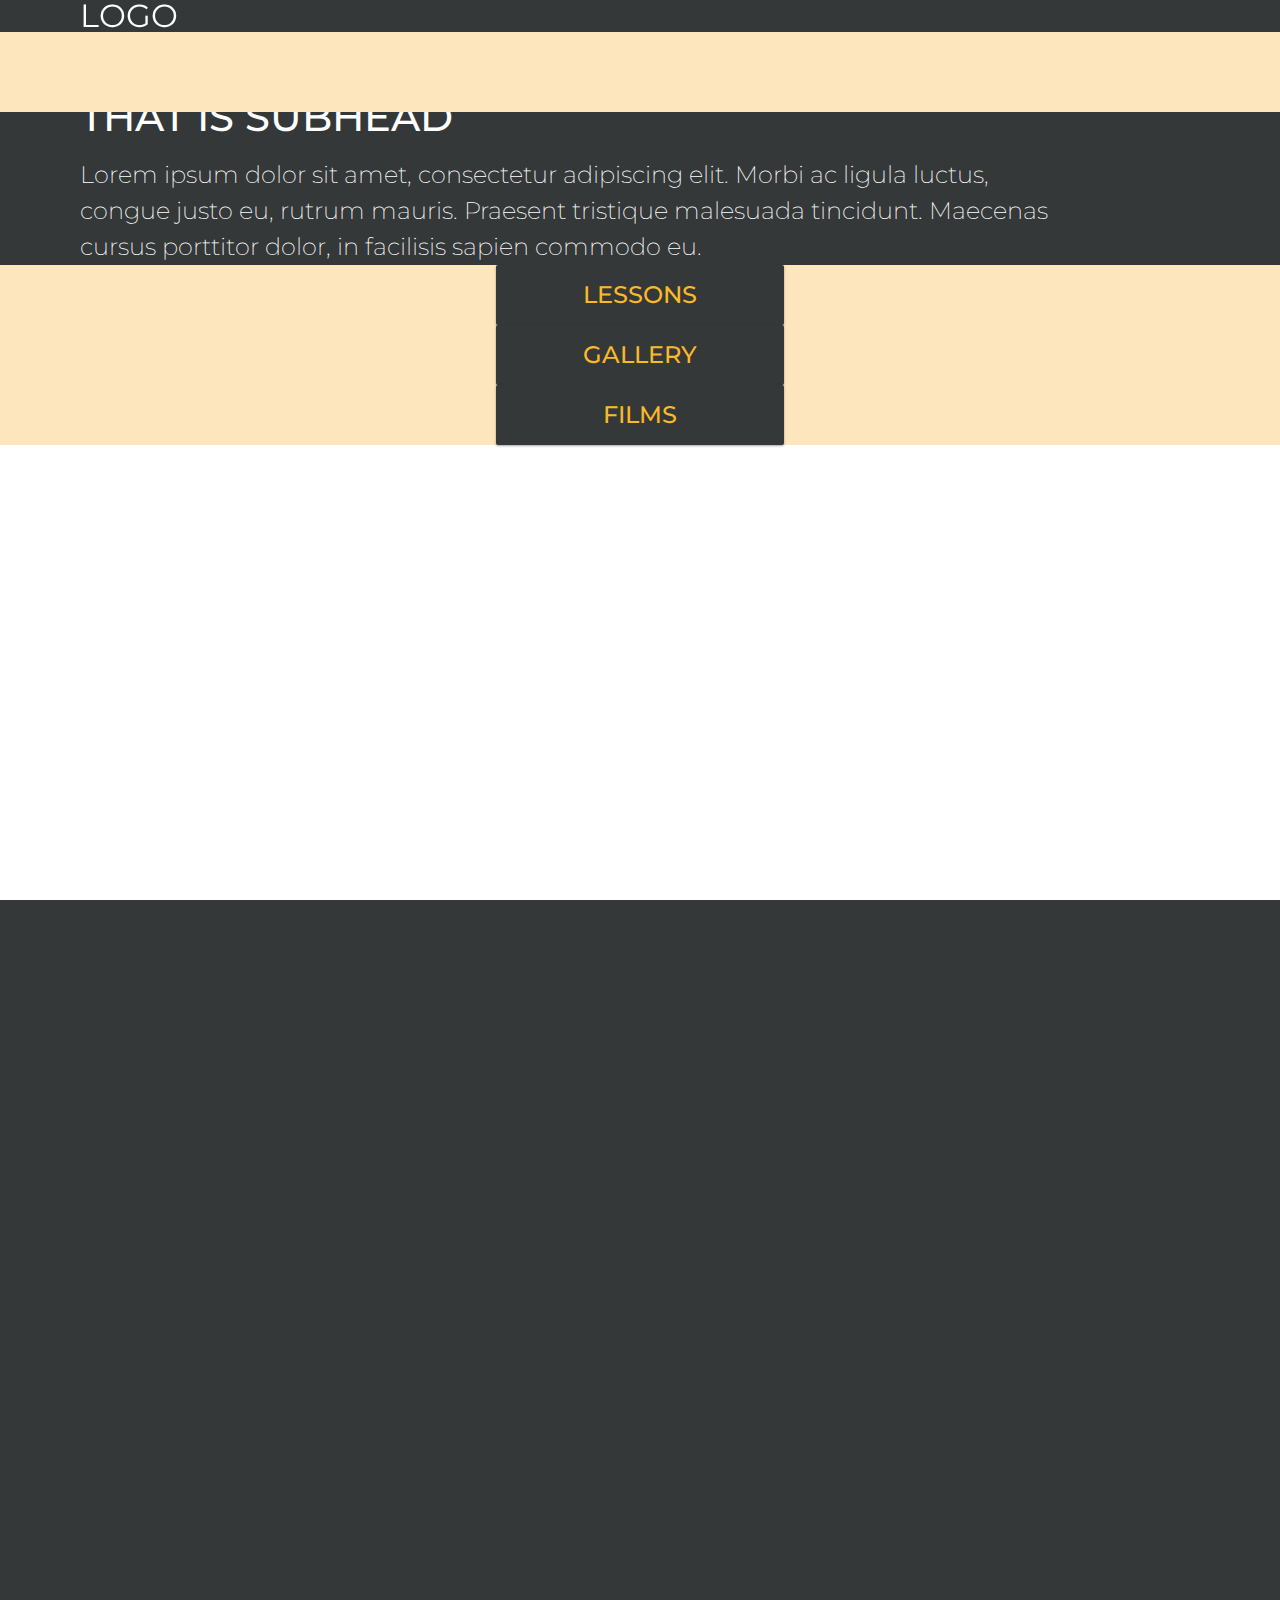
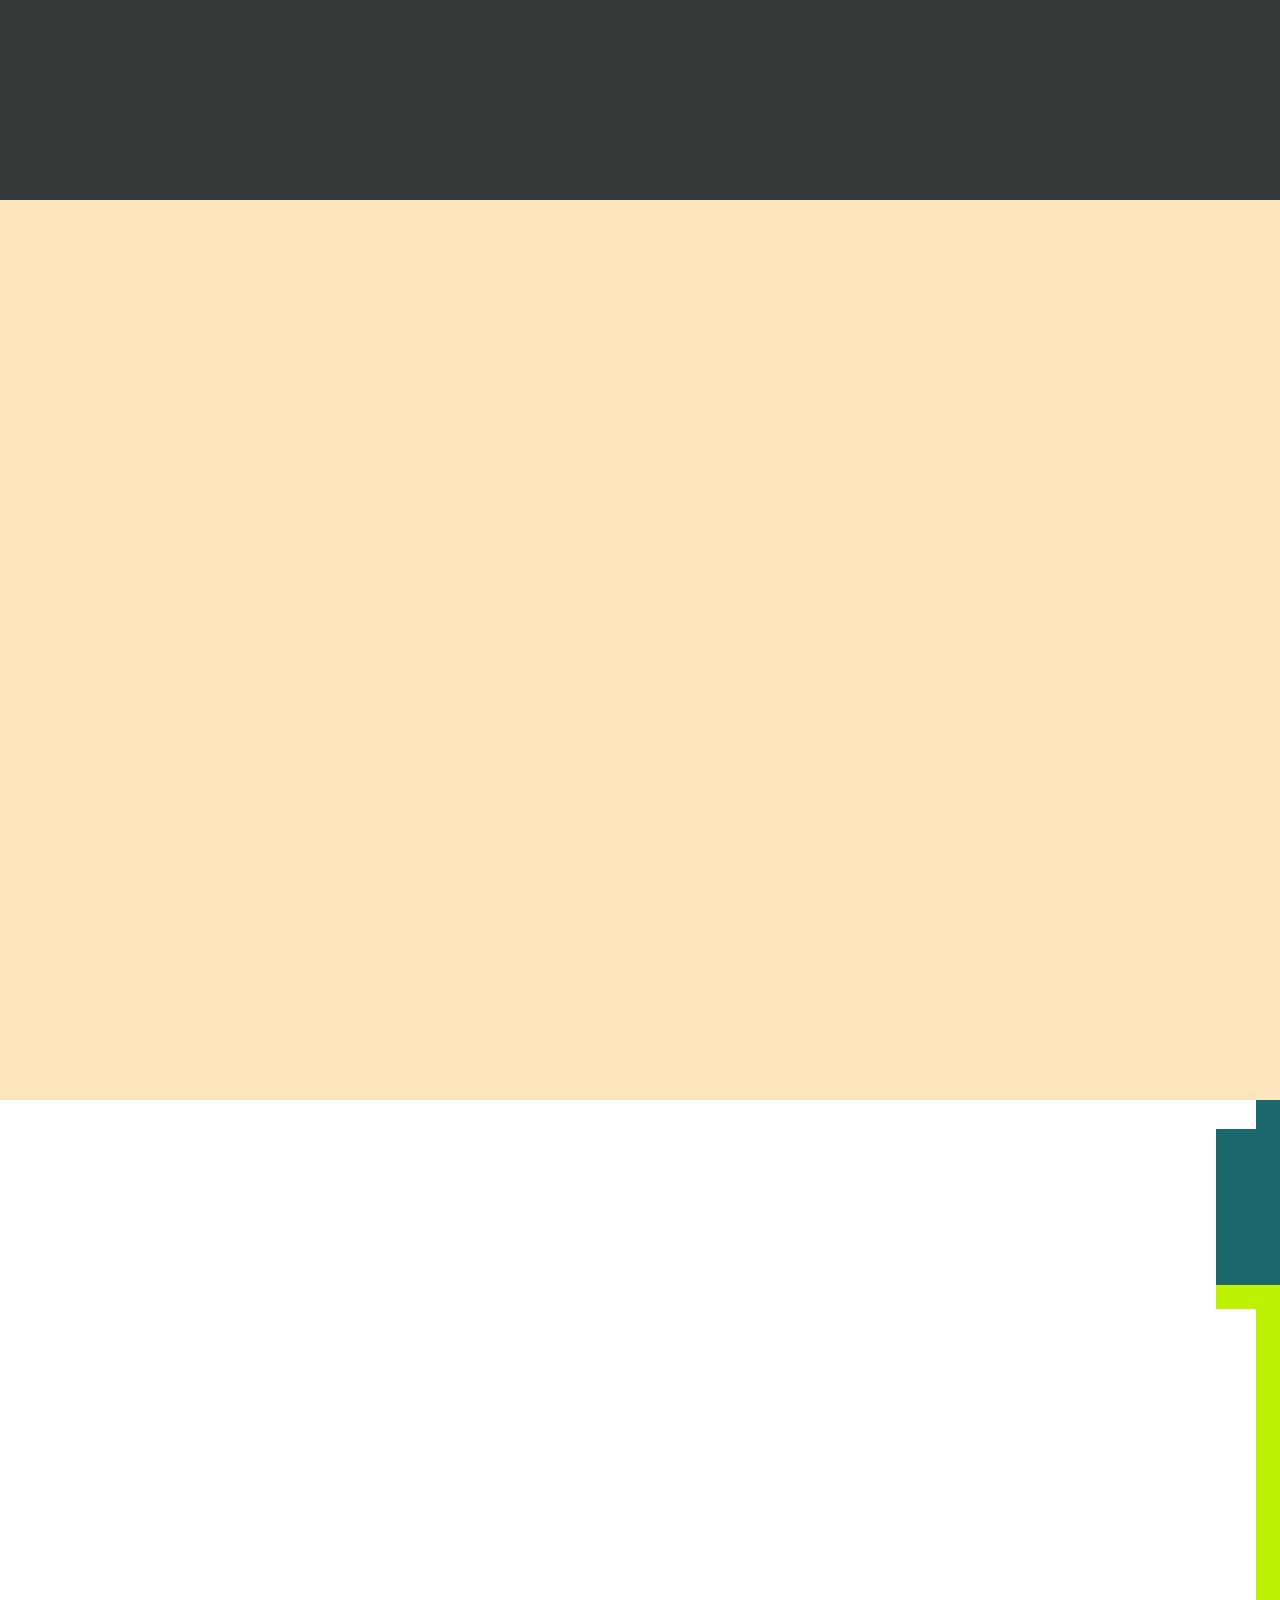
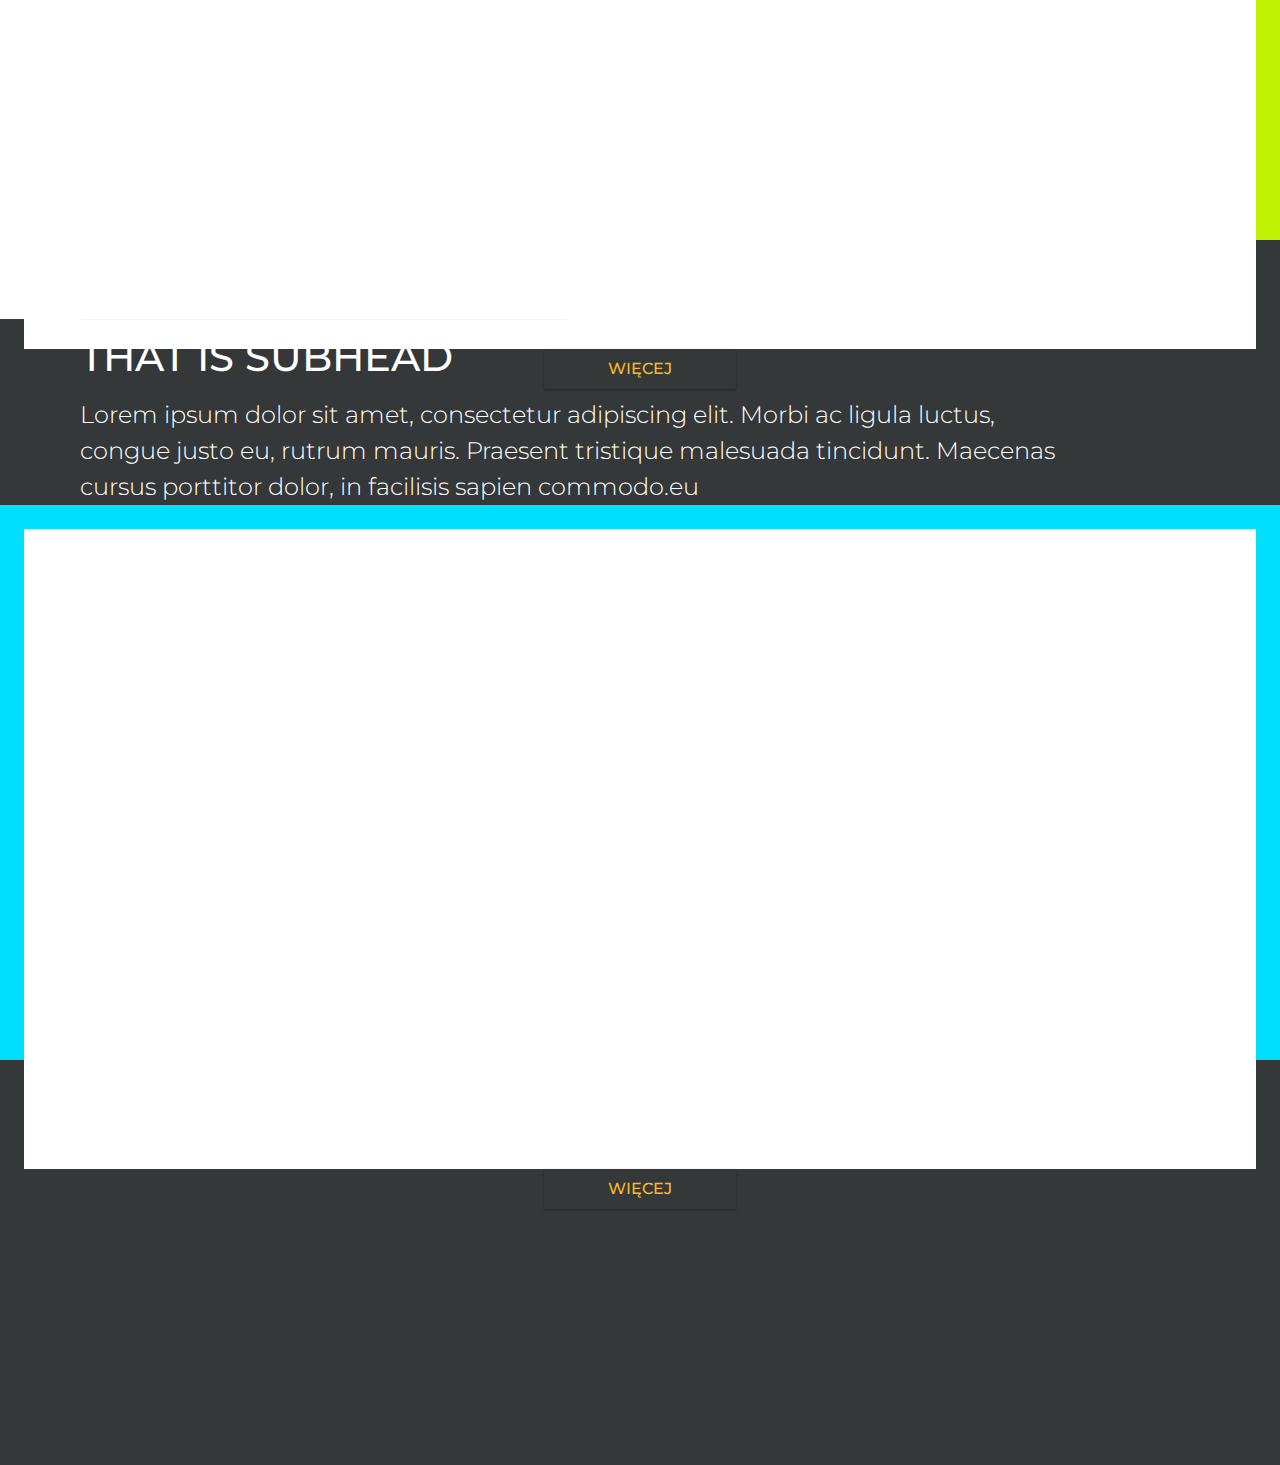
==== commit 95a13dfd: "zmiany" ====
--- a/index.html
+++ b/index.html
@@ -1 +1 @@
-<!DOCTYPE html><html lang="en"><head><meta charset="UTF-8"><meta name="viewport" content="width=device-width,initial-scale=1"><link rel="stylesheet" type="text/css" href="./styles/main.css"><link rel="stylesheet" href="./styles/font-awesome.min.css"></head><body class="flex flex-column fj-between fa-center w-12 bg-col-tertiary font-primary col-w"><header class="w-8"><div class="flex fj-end w-12"><div class="social flex flex-row fj-around w-1"><div class="social__item"><a href="#" class="social__item-link"><i class="fa fa-instagram" aria-hidden="true"></i></a></div><div class="social__item"><a href="#" class="social__item-link"><i class="fa fa-youtube-play" aria-hidden="true"></i></a></div><div class="social__item"><a href="#" class="social__item-link"><i class="fa fa-facebook-square" aria-hidden="true"></i></a></div></div></div><div class="nav-container flex flex-row fj-between"><div class="brand font-secondary"><!-- <img src=" " alt=" "> --> LOGO</div><nav class="flex fa-end"><ul class="nav-list flex flex-row fj-around"><li class="nav-list__item"><a href="#" class="nav-list__item-link">HOME</a></li><li class="nav-list__item"><a href="#" class="nav-list__item-link">ABOUT US</a></li><li class="nav-list__item"><a href="#" class="nav-list__item-link">PROJECTS</a></li><li class="nav-list__item"><a href="#" class="nav-list__item-link">SERVICES</a></li><li class="nav-list__item"><a href="#" class="nav-list__item-link">CONTACT</a></li></ul></nav></div></header><section class="carousel-container w-8"><div class="carousel-container__bgcol flex flex-row fj-around"><div class="carousel-container__step flex fa-center fj-center"><i id="step-next" class="fa fa-arrow-left item" aria-hidden="true"></i></div><div class="carousel-container__element flex flex-column fa-start fj-center"><div class="title">Zajebisty tytuł</div><div class="paragraph">Zajebisty paragraf</div><div class="description">Lorem ipsum dolor sit amet, consectetur adipiscing elit. Integer semper lectus ornare venenatis volutpat. Curabitur at efficitur enim. Quisque sodales risus tempor nisl placerat, venenatis venenatis massa lacinia. Lorem ipsum dolor sit amet, consectetur adipiscing elit. Integer semper lectus ornare venenatis volutpat. Lorem ipsum dolor sit amet, consectetur adipiscing elit. Integer semper lectus ornare venenatis volutpat.</div></div><div class="carousel-container__step flex fa-center fj-center"><i id="step-next" class="fa fa-arrow-right item" aria-hidden="true"></i></div></div></section><section class="info-block flex flex-column fj-around fa-start w-8"><span class="title col-grey-lighter">LOREM IPSUM DOLOR SIT <span class="col-accent">AMET CONSECTETUR</span></span> <span class="description col-grey-lighter">INTEGER SEMPER LECTUS ORNARE VENENATIS VOLUTPAT</span></section><section class="tabs-block flex flex-row fj-around w-8"><div class="tab flex flex-column fa-center fj-center"><span class="title">Lorem ipsum</span><div class="description col-grey-dark">Lorem ipsum dolor sit amet, consectetur adipiscing elit. Integer semper lectus ornare venenatis volutpat. Curabitur at efficitur enim. Quisque sodales risus tempor nisl placerat, venenatis venenatis massa lacinia.</div><div class="hyperlink flex fj-end"><a href="#" class="col-w">READ MORE</a></div></div><div class="tab flex flex-column fa-center fj-center"><span class="title">Lorem ipsum</span><div class="description col-grey-dark">Lorem ipsum dolor sit amet, consectetur adipiscing elit. Integer semper lectus ornare venenatis volutpat. Curabitur at efficitur enim. Quisque sodales risus tempor nisl placerat, venenatis venenatis massa lacinia.</div><div class="hyperlink flex fj-end"><a href="#" class="col-w">READ MORE</a></div></div><div class="tab flex flex-column fa-center fj-center"><span class="title">Lorem ipsum</span><div class="description col-grey-dark">Lorem ipsum dolor sit amet, consectetur adipiscing elit. Integer semper lectus ornare venenatis volutpat. Curabitur at efficitur enim. Quisque sodales risus tempor nisl placerat, venenatis venenatis massa lacinia.</div><div class="hyperlink flex fj-end"><a href="#" class="col-w">READ MORE</a></div></div><div class="tab flex flex-column fa-center fj-center"><span class="title">Lorem ipsum</span><div class="description col-grey-dark">Lorem ipsum dolor sit amet, consectetur adipiscing elit. Integer semper lectus ornare venenatis volutpat. Curabitur at efficitur enim. Quisque sodales risus tempor nisl placerat, venenatis venenatis massa lacinia.</div><div class="hyperlink flex fj-end"><a href="#" class="col-w">READ MORE</a></div></div></section><section class="aboutus w-8"><div class="aboutus__element flex flex-row fj-between fa-center w-12"><span class="phone-number w-3">508 044 788</span> <span class="title flex fj-start col-grey-lighter w-6">Latest project:</span> <span class="w-off-3"></span></div><div class="aboutus__element flex flex-row"><div class="contact flex flex-column fa-start w-3"><div class="e-mail-block flex flex-column col-grey-dark"><span class="text">E-Mail:</span> <span class="text e-mail">piotrekbujna@gmail.com</span></div><div class="location-info flex flex-column col-grey-dark"><span class="text">Pomorska 30/7</span> <span class="text">Jastrzębie-Zdrój</span> <span class="text">Polska 44-335</span></div></div><div class="photos flex flex-row fj-between w-6"><img src="./img/page1.jpg" alt=""> <img class="second-photo" src="./img/page2.jpg" alt=""></div><div class="project item flex flex-column fj-between w-3"><div class="project-item flex flex-column"><span class="project__name col-grey-dark">NAME: <span class="col-accent">lifeHackTips</span></span> <span class="project__destiny col-grey-dark">SIMPLE TRICKS</span></div><div class="project__description col-grey-dark">Lorem ipsum dolor sit amet, consectetur adipiscing elit consectetur adipiscing elit. Integer semper lectus ornare venenatis volutpat.</div></div></div><div class="aboutus__element flex flex-row"><div class="w-off-3"></div><div class="w-6 description col-grey-dark">Lorem ipsum dolor sit amet, consectetur adipiscing elit consectetur adipiscing elit. Integer semper lectus ornare venenatis volutpat.Lorem ipsum dolor sit amet, consectetur adipiscing elit consectetur adipiscing elit. Integer semper lectus ornare venenatis volutpat.</div><div class="w-off-3"></div></div></section><link rel="stylesheet" href="./assets/scripts/main.js"></body></html>+<!DOCTYPE html><html lang="en"><head><meta charset="UTF-8"><meta name="viewport" content="width=device-width,initial-scale=1"><meta http-equiv="X-UA-Compatible" content="ie=edge"><link rel="stylesheet" href="https://maxcdn.bootstrapcdn.com/bootstrap/4.0.0-beta.2/css/bootstrap.min.css" integrity="sha384-PsH8R72JQ3SOdhVi3uxftmaW6Vc51MKb0q5P2rRUpPvrszuE4W1povHYgTpBfshb" crossorigin="anonymous"><link href="https://fonts.googleapis.com/css?family=Codystar:300,400|Julius+Sans+One|Open+Sans:300,400,600&amp;subset=latin-ext" rel="stylesheet"><link href="https://fonts.googleapis.com/css?family=Montserrat:200,300,400,500,600,700" rel="stylesheet"><link rel="stylesheet" href="./styles/main.css"><script src="https://code.jquery.com/jquery-3.2.1.min.js"></script><title>Chemistry Project</title></head><body><header class="header"><div class="row navbar" id="navbar"><div class="col-4 navbar__logo"><span>LOGO</span></div><div class="col-offset-4"></div><div class="col-4 navbar__nav" id="navbar-navigation"></div></div></header><div class="container-fluid"><div class="row container-primary"><div class="col-8 container-primary__content" id="container-primary-content"><span class="container-primary__content__head">THAT IS HEAD</span> <span class="container-primary__content__subhead">THAT IS SUBHEAD</span> <span class="container-primary__content__description">Lorem ipsum dolor sit amet, consectetur adipiscing elit. Morbi ac ligula luctus, congue justo eu, rutrum mauris. Praesent tristique malesuada tincidunt. Maecenas cursus porttitor dolor, in facilisis sapien commodo eu.</span></div><div class="col-4 container-primary__navigation" id="container-primary-navigation"><ul class="container-primary__navigation-list"><li class="container-primary__navigation-items"><div class="button-secondary"><a href="#" class="button-secondary__link" onclick="containerLessons()">LESSONS</a></div></li><li class="container-primary__navigation-items"><div class="button-secondary"><a href="#" class="button-secondary__link" onclick="containerGallery()">GALLERY</a></div></li><li class="container-primary__navigation-items"><div class="button-secondary"><a href="#" class="button-secondary__link" onclick="containerFilms()">FILMS</a></div></li></ul></div></div></div><div class="container-fluid"><div class="row container-secondary"><div class="col 8 container-secondary__left-side"></div><div class="col-4 container-secondary__right-side"></div><div class="container-secondary__card"></div></div></div><secttion class="contener-fluid" id="container-lessons"><section class="row container-lessons"><div class="col-8 container-lessons__property" id="container-lessons-property"><span class="container-lessons__property-head">THAT IS HEAD</span> <span class="container-lessons__property-subhead">THIS IS SUBHEAD</span> <span class="container-lessons__property-description">Lorem ipsum dolor sit amet, consectetur adipiscing elit. Morbi ac ligula luctus, congue justo eu, rutrum mauris. Praesent tristique malesuada tincidunt. Maecenas cursus porttitor dolor, in facilisis sapien commodo.eu</span></div><div class="col-4 container-lessons__content" id="container-lessons-content"><div class="container-lessons__content-photo"></div><div class="button-secondary"><a href="#" class="button-secondary__link">WIĘCEJ</a></div></div></section></secttion><section class="container-fluid" id="container-gallery"><section class="row container-gallery"><div class="col-8 container-gallery__property" id="container-gallery-property"><span class="container-gallery__property-head">THAT IS HEAD</span> <span class="container-gallery__property-subhead">THAT IS SUBHEAD</span> <span class="container-gallery__property-description">Lorem ipsum dolor sit amet, consectetur adipiscing elit. Morbi ac ligula luctus, congue justo eu, rutrum mauris. Praesent tristique malesuada tincidunt. Maecenas cursus porttitor dolor, in facilisis sapien commodo.eu</span></div><div class="col-4 container-gallery__content" id="container-gallery-content"><div class="container-gallery__content-photo"></div><div class="button-secondary"><a href="#" class="button-secondary__link">WIĘCEJ</a></div></div></section></section><section class="container-fluid" id="container-films"><section class="row container-films"><div class="col-8 container-films__property" id="container-films-property"><span class="container-films__property-head">THAT IS HEAD</span> <span class="container-films__property-subhead">THAT IS SUBHEAD</span> <span class="container-films__property-description">Lorem ipsum dolor sit amet, consectetur adipiscing elit. Morbi ac ligula luctus, congue justo eu, rutrum mauris. Praesent tristique malesuada tincidunt. Maecenas cursus porttitor dolor, in facilisis sapien commodo.eu</span></div><div class="col-4 container-films__content" id="container-films-content"><div class="container-films__content-photo"></div><div class="button-secondary"><a href="#" class="button-secondary__link">WIĘCEJ</a></div></div></section></section><footer class="container-fluid"><div class="row footer"></div></footer><script src="./scripts/main.js"></script></body></html>--- a/styles/main.css
+++ b/styles/main.css
@@ -1 +1 @@
-html,body,div,span,applet,object,iframe,h1,h2,h3,h4,h5,h6,p,blockquote,pre,a,abbr,acronym,address,big,cite,code,del,dfn,em,img,ins,kbd,q,s,samp,small,strike,strong,sub,sup,tt,var,b,u,i,center,dl,dt,dd,ol,ul,li,fieldset,form,label,legend,table,caption,tbody,tfoot,thead,tr,th,td,article,aside,canvas,details,embed,figure,figcaption,footer,header,hgroup,menu,nav,output,ruby,section,summary,time,mark,audio,video{margin:0;padding:0;border:0;font-size:100%;font:inherit;vertical-align:baseline;text-decoration:none}article,aside,details,figcaption,figure,footer,header,hgroup,main,nav,section{display:block}body{line-height:1}ol,ul{list-style:none}blockquote,q{quotes:none}blockquote:before,blockquote:after{content:'';content:none}q:before,q:after{content:'';content:none}table{border-collapse:collapse;border-spacing:0}.section-heading{width:100%;margin-bottom:2rem}.section-heading__brand{font-size:3rem;line-height:3rem}.section-heading__title{font-size:2rem;font-weight:300;line-height:4.5rem}@media only screen and (min-width: 0px) and (max-width: 769px){.section-heading{margin:0px;padding-top:1rem}.section-heading__brand{font-size:2.5rem;line-height:3rem}.section-heading__title{font-size:1.5rem;font-weight:300;line-height:4.5rem}}.hyperlink{width:100%;margin:.5rem 0 .5rem 0}.hyperlink a{text-decoration:underline;transition:all ease .2s;font-weight:700;font-size:.9rem}.hyperlink a:hover{color:#FFBC11;cursor:pointer}.box,.box-column{display:flex;flex-direction:row;flex-wrap:wrap;flex:0 1 auto}.box-column{flex-direction:column}.w-1{flex:0 0 auto;flex-basis:8.33333%;max-width:8.33333%}.w-off-1{flex:0 0 auto;margin-left:8.33333%}.w-2{flex:0 0 auto;flex-basis:16.66667%;max-width:16.66667%}.w-off-2{flex:0 0 auto;margin-left:16.66667%}.w-3{flex:0 0 auto;flex-basis:25%;max-width:25%}.w-off-3{flex:0 0 auto;margin-left:25%}.w-4{flex:0 0 auto;flex-basis:33.33333%;max-width:33.33333%}.w-off-4{flex:0 0 auto;margin-left:33.33333%}.w-5{flex:0 0 auto;flex-basis:41.66667%;max-width:41.66667%}.w-off-5{flex:0 0 auto;margin-left:41.66667%}.w-6{flex:0 0 auto;flex-basis:50%;max-width:50%}.w-off-6{flex:0 0 auto;margin-left:50%}.w-7{flex:0 0 auto;flex-basis:58.33333%;max-width:58.33333%}.w-off-7{flex:0 0 auto;margin-left:58.33333%}.w-8{flex:0 0 auto;flex-basis:66.66667%;max-width:66.66667%}.w-off-8{flex:0 0 auto;margin-left:66.66667%}.w-9{flex:0 0 auto;flex-basis:75%;max-width:75%}.w-off-9{flex:0 0 auto;margin-left:75%}.w-10{flex:0 0 auto;flex-basis:83.33333%;max-width:83.33333%}.w-off-10{flex:0 0 auto;margin-left:83.33333%}.w-11{flex:0 0 auto;flex-basis:91.66667%;max-width:91.66667%}.w-off-11{flex:0 0 auto;margin-left:91.66667%}.w-12{flex:0 0 auto;flex-basis:100%;max-width:100%}.w-off-12{flex:0 0 auto;margin-left:100%}@media only screen and (min-width: 0px) and (max-width: 769px){.w-1-s{flex:0 0 auto;flex-basis:8.33333%;max-width:8.33333%}.w-off-1-s{flex:0 0 auto;margin-left:8.33333%}.w-2-s{flex:0 0 auto;flex-basis:16.66667%;max-width:16.66667%}.w-off-2-s{flex:0 0 auto;margin-left:16.66667%}.w-3-s{flex:0 0 auto;flex-basis:25%;max-width:25%}.w-off-3-s{flex:0 0 auto;margin-left:25%}.w-4-s{flex:0 0 auto;flex-basis:33.33333%;max-width:33.33333%}.w-off-4-s{flex:0 0 auto;margin-left:33.33333%}.w-5-s{flex:0 0 auto;flex-basis:41.66667%;max-width:41.66667%}.w-off-5-s{flex:0 0 auto;margin-left:41.66667%}.w-6-s{flex:0 0 auto;flex-basis:50%;max-width:50%}.w-off-6-s{flex:0 0 auto;margin-left:50%}.w-7-s{flex:0 0 auto;flex-basis:58.33333%;max-width:58.33333%}.w-off-7-s{flex:0 0 auto;margin-left:58.33333%}.w-8-s{flex:0 0 auto;flex-basis:66.66667%;max-width:66.66667%}.w-off-8-s{flex:0 0 auto;margin-left:66.66667%}.w-9-s{flex:0 0 auto;flex-basis:75%;max-width:75%}.w-off-9-s{flex:0 0 auto;margin-left:75%}.w-10-s{flex:0 0 auto;flex-basis:83.33333%;max-width:83.33333%}.w-off-10-s{flex:0 0 auto;margin-left:83.33333%}.w-11-s{flex:0 0 auto;flex-basis:91.66667%;max-width:91.66667%}.w-off-11-s{flex:0 0 auto;margin-left:91.66667%}.w-12-s{flex:0 0 auto;flex-basis:100%;max-width:100%}.w-off-12-s{flex:0 0 auto;margin-left:100%}}@media only screen and (min-width: 768px) and (max-width: 1025px){.w-1-m{flex:0 0 auto;flex-basis:8.33333%;max-width:8.33333%}.w-off-1-m{flex:0 0 auto;margin-left:8.33333%}.w-2-m{flex:0 0 auto;flex-basis:16.66667%;max-width:16.66667%}.w-off-2-m{flex:0 0 auto;margin-left:16.66667%}.w-3-m{flex:0 0 auto;flex-basis:25%;max-width:25%}.w-off-3-m{flex:0 0 auto;margin-left:25%}.w-4-m{flex:0 0 auto;flex-basis:33.33333%;max-width:33.33333%}.w-off-4-m{flex:0 0 auto;margin-left:33.33333%}.w-5-m{flex:0 0 auto;flex-basis:41.66667%;max-width:41.66667%}.w-off-5-m{flex:0 0 auto;margin-left:41.66667%}.w-6-m{flex:0 0 auto;flex-basis:50%;max-width:50%}.w-off-6-m{flex:0 0 auto;margin-left:50%}.w-7-m{flex:0 0 auto;flex-basis:58.33333%;max-width:58.33333%}.w-off-7-m{flex:0 0 auto;margin-left:58.33333%}.w-8-m{flex:0 0 auto;flex-basis:66.66667%;max-width:66.66667%}.w-off-8-m{flex:0 0 auto;margin-left:66.66667%}.w-9-m{flex:0 0 auto;flex-basis:75%;max-width:75%}.w-off-9-m{flex:0 0 auto;margin-left:75%}.w-10-m{flex:0 0 auto;flex-basis:83.33333%;max-width:83.33333%}.w-off-10-m{flex:0 0 auto;margin-left:83.33333%}.w-11-m{flex:0 0 auto;flex-basis:91.66667%;max-width:91.66667%}.w-off-11-m{flex:0 0 auto;margin-left:91.66667%}.w-12-m{flex:0 0 auto;flex-basis:100%;max-width:100%}.w-off-12-m{flex:0 0 auto;margin-left:100%}}@media only screen and (min-width: 1024px) and (max-width: 1201px){.w-1-l{flex:0 0 auto;flex-basis:8.33333%;max-width:8.33333%}.w-off-1-l{flex:0 0 auto;margin-left:8.33333%}.w-2-l{flex:0 0 auto;flex-basis:16.66667%;max-width:16.66667%}.w-off-2-l{flex:0 0 auto;margin-left:16.66667%}.w-3-l{flex:0 0 auto;flex-basis:25%;max-width:25%}.w-off-3-l{flex:0 0 auto;margin-left:25%}.w-4-l{flex:0 0 auto;flex-basis:33.33333%;max-width:33.33333%}.w-off-4-l{flex:0 0 auto;margin-left:33.33333%}.w-5-l{flex:0 0 auto;flex-basis:41.66667%;max-width:41.66667%}.w-off-5-l{flex:0 0 auto;margin-left:41.66667%}.w-6-l{flex:0 0 auto;flex-basis:50%;max-width:50%}.w-off-6-l{flex:0 0 auto;margin-left:50%}.w-7-l{flex:0 0 auto;flex-basis:58.33333%;max-width:58.33333%}.w-off-7-l{flex:0 0 auto;margin-left:58.33333%}.w-8-l{flex:0 0 auto;flex-basis:66.66667%;max-width:66.66667%}.w-off-8-l{flex:0 0 auto;margin-left:66.66667%}.w-9-l{flex:0 0 auto;flex-basis:75%;max-width:75%}.w-off-9-l{flex:0 0 auto;margin-left:75%}.w-10-l{flex:0 0 auto;flex-basis:83.33333%;max-width:83.33333%}.w-off-10-l{flex:0 0 auto;margin-left:83.33333%}.w-11-l{flex:0 0 auto;flex-basis:91.66667%;max-width:91.66667%}.w-off-11-l{flex:0 0 auto;margin-left:91.66667%}.w-12-l{flex:0 0 auto;flex-basis:100%;max-width:100%}.w-off-12-l{flex:0 0 auto;margin-left:100%}}@media only screen and (min-width: 1200px) and (max-width: 1921px){.w-1-x{flex:0 0 auto;flex-basis:8.33333%;max-width:8.33333%}.w-off-1-x{flex:0 0 auto;margin-left:8.33333%}.w-2-x{flex:0 0 auto;flex-basis:16.66667%;max-width:16.66667%}.w-off-2-x{flex:0 0 auto;margin-left:16.66667%}.w-3-x{flex:0 0 auto;flex-basis:25%;max-width:25%}.w-off-3-x{flex:0 0 auto;margin-left:25%}.w-4-x{flex:0 0 auto;flex-basis:33.33333%;max-width:33.33333%}.w-off-4-x{flex:0 0 auto;margin-left:33.33333%}.w-5-x{flex:0 0 auto;flex-basis:41.66667%;max-width:41.66667%}.w-off-5-x{flex:0 0 auto;margin-left:41.66667%}.w-6-x{flex:0 0 auto;flex-basis:50%;max-width:50%}.w-off-6-x{flex:0 0 auto;margin-left:50%}.w-7-x{flex:0 0 auto;flex-basis:58.33333%;max-width:58.33333%}.w-off-7-x{flex:0 0 auto;margin-left:58.33333%}.w-8-x{flex:0 0 auto;flex-basis:66.66667%;max-width:66.66667%}.w-off-8-x{flex:0 0 auto;margin-left:66.66667%}.w-9-x{flex:0 0 auto;flex-basis:75%;max-width:75%}.w-off-9-x{flex:0 0 auto;margin-left:75%}.w-10-x{flex:0 0 auto;flex-basis:83.33333%;max-width:83.33333%}.w-off-10-x{flex:0 0 auto;margin-left:83.33333%}.w-11-x{flex:0 0 auto;flex-basis:91.66667%;max-width:91.66667%}.w-off-11-x{flex:0 0 auto;margin-left:91.66667%}.w-12-x{flex:0 0 auto;flex-basis:100%;max-width:100%}.w-off-12-x{flex:0 0 auto;margin-left:100%}}@font-face{font-family:'Open Sans Condensed';src:url("https://fonts.googleapis.com/css?family=Open+Sans+Condensed:300,700")}@font-face{font-family:'Minivier';src:url("https://fonts.googleapis.com/css?family=Miniver")}.font-primary{font-family:'Open Sans Condensed', sans-serif}.font-secondary{font-family:'Miniver', cursive}.col-w{color:#fff}.bg-col-w{background-color:#fff}.b-col-w{border-color:#fff}.col-b{color:#000}.bg-col-b{background-color:#000}.b-col-b{border-color:#000}.col-primary{color:#3E4147}.bg-col-primary{background-color:#3E4147}.b-col-primary{border-color:#3E4147}.col-secondary{color:#222528}.bg-col-secondary{background-color:#222528}.b-col-secondary{border-color:#222528}.col-tertiary{color:#171717}.bg-col-tertiary{background-color:#171717}.b-col-tertiary{border-color:#171717}.col-grey-light{color:#C9D1D3}.bg-col-grey-light{background-color:#C9D1D3}.b-col-grey-light{border-color:#C9D1D3}.col-grey-lighter{color:#6c6c6c}.bg-col-grey-lighter{background-color:#6c6c6c}.b-col-grey-lighter{border-color:#6c6c6c}.col-grey-dark{color:#424242}.bg-col-grey-dark{background-color:#424242}.b-col-grey-dark{border-color:#424242}.col-accent{color:#FFBC11}.bg-col-accent{background-color:#FFBC11}.b-col-accent{border-color:#FFBC11}body{font-family:"Open Sans", 'Helvetica Neue, Helvetica, Arial';-webkit-font-smoothing:antialiased;-moz-osx-font-smoothing:grayscale;text-rendering:optimizeLegibility}.vp-height-100vh{min-height:100vh}.block{display:block}.flex-wrap{flex-wrap:wrap}.flex{display:flex}.flex-column{flex-direction:column}.fj-between{justify-content:space-between}.fj-around{justify-content:space-around}.fj-center{justify-content:center}.fj-start{justify-content:flex-start}.fj-end{justify-content:flex-end}.fa-center{align-items:center}.fa-end{align-items:flex-end}@media only screen and (min-width: 0px) and (max-width: 769px){.flex-wrap-s{flex-wrap:wrap}.flex-column-s{flex-direction:column}.fj-between-s{justify-content:space-between}.fj-around-s{justify-content:space-around}.fj-center-s{justify-content:center}.fj-start-s{justify-content:flex-start}.fj-end-s{justify-content:flex-end}.fa-center-s{align-items:center}.fa-end-s{align-items:flex-end}}@media only screen and (min-width: 768px) and (max-width: 1025px){.flex-wrap-m{flex-wrap:wrap}.flex-column-m{flex-direction:column}.fj-between-m{justify-content:space-between}.fj-around-m{justify-content:space-around}.fj-center-m{justify-content:center}.fj-start-m{justify-content:flex-start}.fj-end-m{justify-content:flex-end}.fa-center-m{align-items:center}.fa-end-m{align-items:flex-end}}@media only screen and (min-width: 1024px) and (max-width: 1201px){.flex-wrap-l{flex-wrap:wrap}.flex-column-l{flex-direction:column}.fj-between-l{justify-content:space-between}.fj-around-l{justify-content:space-around}.fj-center-l{justify-content:center}.fj-start-l{justify-content:flex-start}.fj-end-l{justify-content:flex-end}.fa-center-l{align-items:center}.fa-end-l{align-items:flex-end}}@media only screen and (min-width: 1200px) and (max-width: 1921px){.flex-wrap-x{flex-wrap:wrap}.flex-column-x{flex-direction:column}.fj-between-x{justify-content:space-between}.fj-around-x{justify-content:space-around}.fj-center-x{justify-content:center}.fj-start-x{justify-content:flex-start}.fj-end-x{justify-content:flex-end}.fa-center-x{align-items:center}.fa-end-x{align-items:flex-end}}.button{padding-left:2rem;padding-right:2rem;text-transform:uppercase;cursor:pointer}.button__transparent{background-color:transparent;transition:all .3s ease}.button__transparent:hover{transition:all .3s ease;background-color:#fff;color:#3E4147}.button__bordered{border:1px solid #fff}header{width:100%;margin-top:3rem}.social__item{margin-right:1rem}.social__item-link{border-radius:.4rem;padding:.2rem .3rem .2rem .3rem;transition:all ease .3s;color:#3E4147}.social__item-link:hover{color:#FFBC11;background:#3E4147;cursor:pointer}.nav-container .brand{font-size:4rem}.nav-container .nav-list__item-link{box-sizing:border-box;font-size:.8rem;font-weight:700;margin:.5rem .8rem .5rem .8rem;padding:.5rem 1.3rem .5rem 1.3rem;border:solid transparent 1px;color:white;transition:all ease .3s}.nav-container .nav-list__item-link:hover{border:solid #3E4147 1px;color:#FFBC11;cursor:pointer}.carousel-container{background:url("../img/background.jpg") no-repeat fixed top;background-size:90%;margin:2rem 0 3rem 0;border-radius:1rem;width:100%;height:400px;overflow:hidden}.carousel-container__step{padding:0 1rem 0 1rem;font-size:2rem;color:black;cursor:pointer;transition:all ease .2s}.carousel-container__step:hover{background:#171717;color:#FFBC11}.carousel-container__bgcol{background:rgba(25,25,25,0.6);height:100%}.carousel-container__element{height:100%;padding:0 2rem 0 2rem}.carousel-container__element .title{font-size:2.2rem;font-weight:700}.carousel-container__element .paragraph{font-size:1.2rem;margin:.3rem 0 2rem 0}.carousel-container__element .description{font-size:.9rem;padding:0 15rem 0 0;line-height:1.3rem}.info-block{width:100%}.info-block .title{font-weight:700;font-size:2.3rem;margin:0 0 .5rem 0}.info-block .description{font-weight:300;font-size:1.5rem}.tabs-block{width:100%;padding:.7rem .5rem 1rem .7rem;border:1px solid #222528;margin:3rem 0 3rem 0;background:#1d1d1d}.tabs-block .tab{border:1px solid #222528;padding:2rem;margin:0 .3rem 0 .3rem}.tabs-block .tab .title{width:100%;font-weight:700;font-size:1.5rem;margin:0 0 .5rem 0}.tabs-block .tab .description{font-size:.9rem;margin:.5rem 0 .5rem 0;line-height:1.1rem}.aboutus{width:100%}.aboutus .description{padding:2rem 2rem 2rem 0;font-size:.9rem;line-height:1.1rem}.aboutus .title,.aboutus .phone-number{font-size:2rem;margin-bottom:2rem}.aboutus .e-mail-block{margin-bottom:2rem}.aboutus .photos{padding:0 3rem 0 0}.aboutus .photos .second-photo{margin-left:1rem}.aboutus .project-item{font-weight:700}.aboutus .project__description{font-size:.9rem;line-height:1.1rem}
+html,body,div,span,applet,object,iframe,h1,h2,h3,h4,h5,h6,p,blockquote,pre,a,abbr,acronym,address,big,cite,code,del,dfn,em,img,ins,kbd,q,s,samp,small,strike,strong,sub,sup,tt,var,b,u,i,center,dl,dt,dd,ol,ul,li,fieldset,form,label,legend,table,caption,tbody,tfoot,thead,tr,th,td,article,aside,canvas,details,embed,figure,figcaption,footer,header,hgroup,menu,nav,output,ruby,section,summary,time,mark,audio,video{margin:0;padding:0;border:0;font-size:100%;font:inherit;vertical-align:baseline;text-decoration:none}article,aside,details,figcaption,figure,footer,header,hgroup,main,nav,section{display:block}body{line-height:1}ol,ul{list-style:none}blockquote,q{quotes:none}blockquote:before,blockquote:after{content:'';content:none}q:before,q:after{content:'';content:none}table{border-collapse:collapse;border-spacing:0}.button-primary__link{cursor:pointer;color:#343838;transform:translate3d(0, 0, 0);padding:.5em calc(.5em * 4.5);display:inline-block;border:3px solid transparent;position:relative;font-size:1.2em;transition:all .3s .3s}.button-primary__link .button-primary__title{transform:translate3d(0, .5em, 0);display:block;transition:transform 0.4s cubic-bezier(0.2, 0, 0, 1) 0.4s;font-weight:600}.button-primary__link:after{position:absolute;content:'';bottom:-3px;left:calc(.5em * 4.5);right:calc(.5em * 4.5);height:3px;background:#343838;z-index:-1;transition:transform 0.8s cubic-bezier(1, 0, 0.37, 1) 0.2s,right 0.2s cubic-bezier(0.04, 0.48, 0, 1) 0.6s,left 0.4s cubic-bezier(0.04, 0.48, 0, 1) 0.6s;transform-origin:left}.button-primary__line{position:absolute;background:#343838}.button-primary__line.-right,.button-primary__line.-left{width:3px;bottom:-3px;top:-3px;transform:scale3d(1, 0, 1)}.button-primary__line.-top,.button-primary__line.-bottom{height:3px;left:-3px;right:-3px;transform:scale3d(0, 1, 1)}.button-primary__line.-right{right:-3px;transition:transform 0.1s cubic-bezier(1, 0, 0.65, 1.01) 0.23s;transform-origin:top}.button-primary__line.-top{top:-3px;transition:transform 0.08s linear 0.43s;transform-origin:left}.button-primary__line.-left{left:-3px;transition:transform 0.08s linear 0.51s;transform-origin:bottom}.button-primary__line.-bottom{bottom:-3px;transition:transform 0.3s cubic-bezier(1, 0, 0.65, 1.01);transform-origin:right}.button-primary__link:hover,.button-primary__link:active{background:#343838;color:#FBB829 !important;font-weight:600;box-shadow:0 14px 28px rgba(0,0,0,0.25),0 10px 10px rgba(0,0,0,0.22);transition:all .3s .9s}.button-primary__link:hover .button-primary__title,.button-primary__link:active .button-primary__title{transform:translate3d(0, 0, 0);transition:transform 0.6s cubic-bezier(0.2, 0, 0, 1) 0.4s}.button-primary__link:hover:after,.button-primary__link:active:after{transform:scale3d(0, 1, 1);right:-3px;left:-3px;transform-origin:right;transition:transform 0.2s cubic-bezier(1, 0, 0.65, 1.01) 0.17s,right 0.2s cubic-bezier(1, 0, 0.65, 1.01),left 0s 0.3s}.button-primary__link:hover .button-primary__line,.button-primary__link:active .button-primary__line{transform:scale3d(1, 1, 1)}.button-primary__link:hover .button-primary__line.-right,.button-primary__link:active .button-primary__line.-right{transition:transform 0.1s cubic-bezier(1, 0, 0.65, 1.01) 0.2s;transform-origin:bottom}.button-primary__link:hover .button-primary__line.-top,.button-primary__link:active .button-primary__line.-top{transition:transform 0.08s linear 0.4s;transform-origin:right}.button-primary__link:hover .button-primary__line.-left,.button-primary__link:active .button-primary__line.-left{transition:transform 0.08s linear 0.48s;transform-origin:top}.button-primary__link:hover .button-primary__line.-bottom,.button-primary__link:active .button-primary__line.-bottom{transition:transform 0.5s cubic-bezier(0, 0.53, 0.29, 1) 0.56s;transform-origin:left}.button-secondary{height:2.5em;width:12em}.button-secondary__link{display:flex;justify-content:center;align-items:center;width:100%;height:100%;color:black;font-weight:500;background:#343838;color:#FBB829;box-shadow:0 1px 3px rgba(0,0,0,0.12),0 1px 2px rgba(0,0,0,0.24);transition:all 0.3s cubic-bezier(0.25, 0.8, 0.25, 1);border-radius:2px}.button-secondary__link:hover{text-decoration:none;color:#FBB829;box-shadow:0 14px 28px rgba(0,0,0,0.25),0 10px 10px rgba(0,0,0,0.22)}.button-container-1{position:relative;width:200px;height:50px;margin-left:auto;margin-right:auto;margin-top:6vh;overflow:hidden;font-family:'Lato', sans-serif;font-weight:300;font-size:20px;transition:0.5s;letter-spacing:1px;border:solid 4px #343838}.button-container-1 button{width:101%;height:100%;font-family:'Lato', sans-serif;font-weight:300;font-size:20px;letter-spacing:1px;background:#FBB829;-webkit-mask:url("https://raw.githubusercontent.com/robin-dela/css-mask-animation/master/img/nature-sprite.png");mask:url("https://raw.githubusercontent.com/robin-dela/css-mask-animation/master/img/nature-sprite.png");-webkit-mask-size:2300% 100%;mask-size:2300% 100%;border:none;color:#fff;cursor:pointer;-webkit-animation:ani2 0.7s steps(22) forwards;animation:ani2 0.7s steps(22) forwards}.button-container-1 button:hover{-webkit-animation:ani 0.7s steps(22) forwards;animation:ani 0.7s steps(22) forwards}.mas{position:absolute;color:#000;text-align:center;width:101%;font-family:'Lato', sans-serif;font-weight:300;position:absolute;font-size:20px;margin-top:12px;overflow:hidden}@-webkit-keyframes ani{from{-webkit-mask-position:0 0;mask-position:0 0}to{-webkit-mask-position:100% 0;mask-position:100% 0}}@keyframes ani{from{-webkit-mask-position:0 0;mask-position:0 0}to{-webkit-mask-position:100% 0;mask-position:100% 0}}@-webkit-keyframes ani2{from{-webkit-mask-position:100% 0;mask-position:100% 0}to{-webkit-mask-position:0 0;mask-position:0 0}}@keyframes ani2{from{-webkit-mask-position:100% 0;mask-position:100% 0}to{-webkit-mask-position:0 0;mask-position:0 0}}a{color:#00ff95}.header{width:100%;position:fixed;z-index:1}.header .navbar{background:#343838;transition:all 0.3s cubic-bezier(0.25, 0.8, 0.25, 1)}.header .navbar__logo{display:flex;justify-content:flex-start;align-items:center;padding-left:2.5em;color:white;font-size:2em;height:100%}.header .navbar__nav{display:flex;justify-content:center;align-items:center;background:transparent;height:80px;width:100%;background-color:#FDE6BD;transition:all 0.3s cubic-bezier(0.25, 0.8, 0.25, 1)}.container-primary{height:100vh}.container-primary__content{display:flex;align-items:flex-start;justify-content:center;padding:0 5em 0 5em;flex-direction:column;background:#343838}.container-primary__content__head{font-size:4em;font-weight:700;background:#FBB829;padding:.4rem;cursor:pointer;box-shadow:0 1px 3px rgba(0,0,0,0.12),0 1px 2px rgba(0,0,0,0.24);transition:all 0.3s cubic-bezier(0.25, 0.8, 0.25, 1)}.container-primary__content__head:hover{box-shadow:0 14px 28px rgba(0,0,0,0.25),0 10px 10px rgba(0,0,0,0.22)}.container-primary__content__subhead{cursor:default;padding:.5em 0 .5em 0;font-size:2.5em;font-weight:500;color:#fff}.container-primary__content__description{cursor:default;padding:0 5em 0 0;line-height:1.5em;color:#fff;font-weight:200;font-size:1.5em}.container-primary__navigation{display:flex;flex-direction:column;align-items:center;background:#FDE6BD}.container-primary__navigation-title{width:100%;display:flex;justify-content:center;font-size:2.5rem;padding:2rem;font-weight:600}.container-primary__navigation-list{height:100%;width:100%;display:flex;flex-direction:column;align-items:center;justify-content:space-around;font-weight:300;font-size:1.5em}.container-primary__navigation-items{display:flex}.container-secondary{height:100vh;align-items:center;position:relative;justify-content:center}.container-secondary__left-side{background:#343838;height:100%}.container-secondary__right-side{background:#FDE6BD;height:100%}.container-secondary__card{position:absolute;width:95%;height:91%;background:white}.container-lessons{height:calc(100vh - 80px)}.container-lessons__property{display:flex;flex-direction:column;background:#351330;padding:0 5em 0 5em;justify-content:center;align-items:flex-start}.container-lessons__property-head{font-size:4em;font-weight:700;background:#C5CFC6;padding:.4rem;cursor:pointer;box-shadow:0 1px 3px rgba(0,0,0,0.12),0 1px 2px rgba(0,0,0,0.24);transition:all 0.3s cubic-bezier(0.25, 0.8, 0.25, 1)}.container-lessons__property-head:hover{box-shadow:0 14px 28px rgba(0,0,0,0.25),0 10px 10px rgba(0,0,0,0.22)}.container-lessons__property-subhead{cursor:default;padding:.5em 0 .5em 0;font-size:2.5em;font-weight:500;color:white}.container-lessons__property-description{cursor:default;padding:0 5em 0 0;line-height:1.5em;font-weight:200;font-size:1.5em;font-weight:300;color:white}.container-lessons__content{background:#C5CFC6;display:flex;flex-direction:column;justify-content:space-between;align-items:center;padding:1.5em 1.5em 2.5em 1.5em}.container-lessons__content-photo{background:white;width:100%;height:calc(80vh - 80px)}.container-lessons__content-button{font-weight:700}.container-gallery{height:calc(100vh - 80px)}.container-gallery__property{display:flex;flex-direction:column;background:#1B676B;padding:0 5em 0 5em;justify-content:center;align-items:flex-start}.container-gallery__property-head{font-size:4em;font-weight:700;background:#BEF202;padding:.4rem;cursor:pointer;box-shadow:0 1px 3px rgba(0,0,0,0.12),0 1px 2px rgba(0,0,0,0.24);transition:all 0.3s cubic-bezier(0.25, 0.8, 0.25, 1)}.container-gallery__property-head:hover{box-shadow:0 14px 28px rgba(0,0,0,0.25),0 10px 10px rgba(0,0,0,0.22)}.container-gallery__property-subhead{cursor:default;padding:.5em 0 .5em 0;font-size:2.5em;font-weight:500;color:white}.container-gallery__property-description{cursor:default;padding:0 5em 0 0;line-height:1.5em;font-weight:200;font-size:1.5em;color:white;font-weight:300}.container-gallery__content{background:#BEF202;display:flex;flex-direction:column;justify-content:space-between;align-items:center;padding:1.5em 1.5em 2.5em 1.5em}.container-gallery__content-photo{background:white;width:100%;height:calc(80vh - 80px)}.container-gallery__content-button{font-weight:700}.container-films{height:calc(100vh - 80px)}.container-films__property{display:flex;flex-direction:column;background:#343838;padding:0 5em 0 5em;justify-content:center;align-items:flex-start}.container-films__property-head{font-size:4em;font-weight:700;background:#00DFFC;padding:.4rem;cursor:pointer;box-shadow:0 1px 3px rgba(0,0,0,0.12),0 1px 2px rgba(0,0,0,0.24);transition:all 0.3s cubic-bezier(0.25, 0.8, 0.25, 1)}.container-films__property-head:hover{box-shadow:0 14px 28px rgba(0,0,0,0.25),0 10px 10px rgba(0,0,0,0.22)}.container-films__property-subhead{cursor:default;padding:.5em 0 .5em 0;font-size:2.5em;font-weight:500;color:white}.container-films__property-description{cursor:default;padding:0 5em 0 0;line-height:1.5em;font-weight:200;font-size:1.5em;color:white;font-weight:300}.container-films__content{background:#00DFFC;display:flex;flex-direction:column;justify-content:space-between;align-items:center;padding:1.5em 1.5em 2.5em 1.5em}.container-films__content-photo{background:white;width:100%;height:calc(80vh - 80px)}.container-films__content-button{font-weight:700}.footer{height:45vh;background:#343838}body{font-family:"Montserrat",sans-serif}.row{padding:0px;margin:0px}.container-fluid{padding:0px}
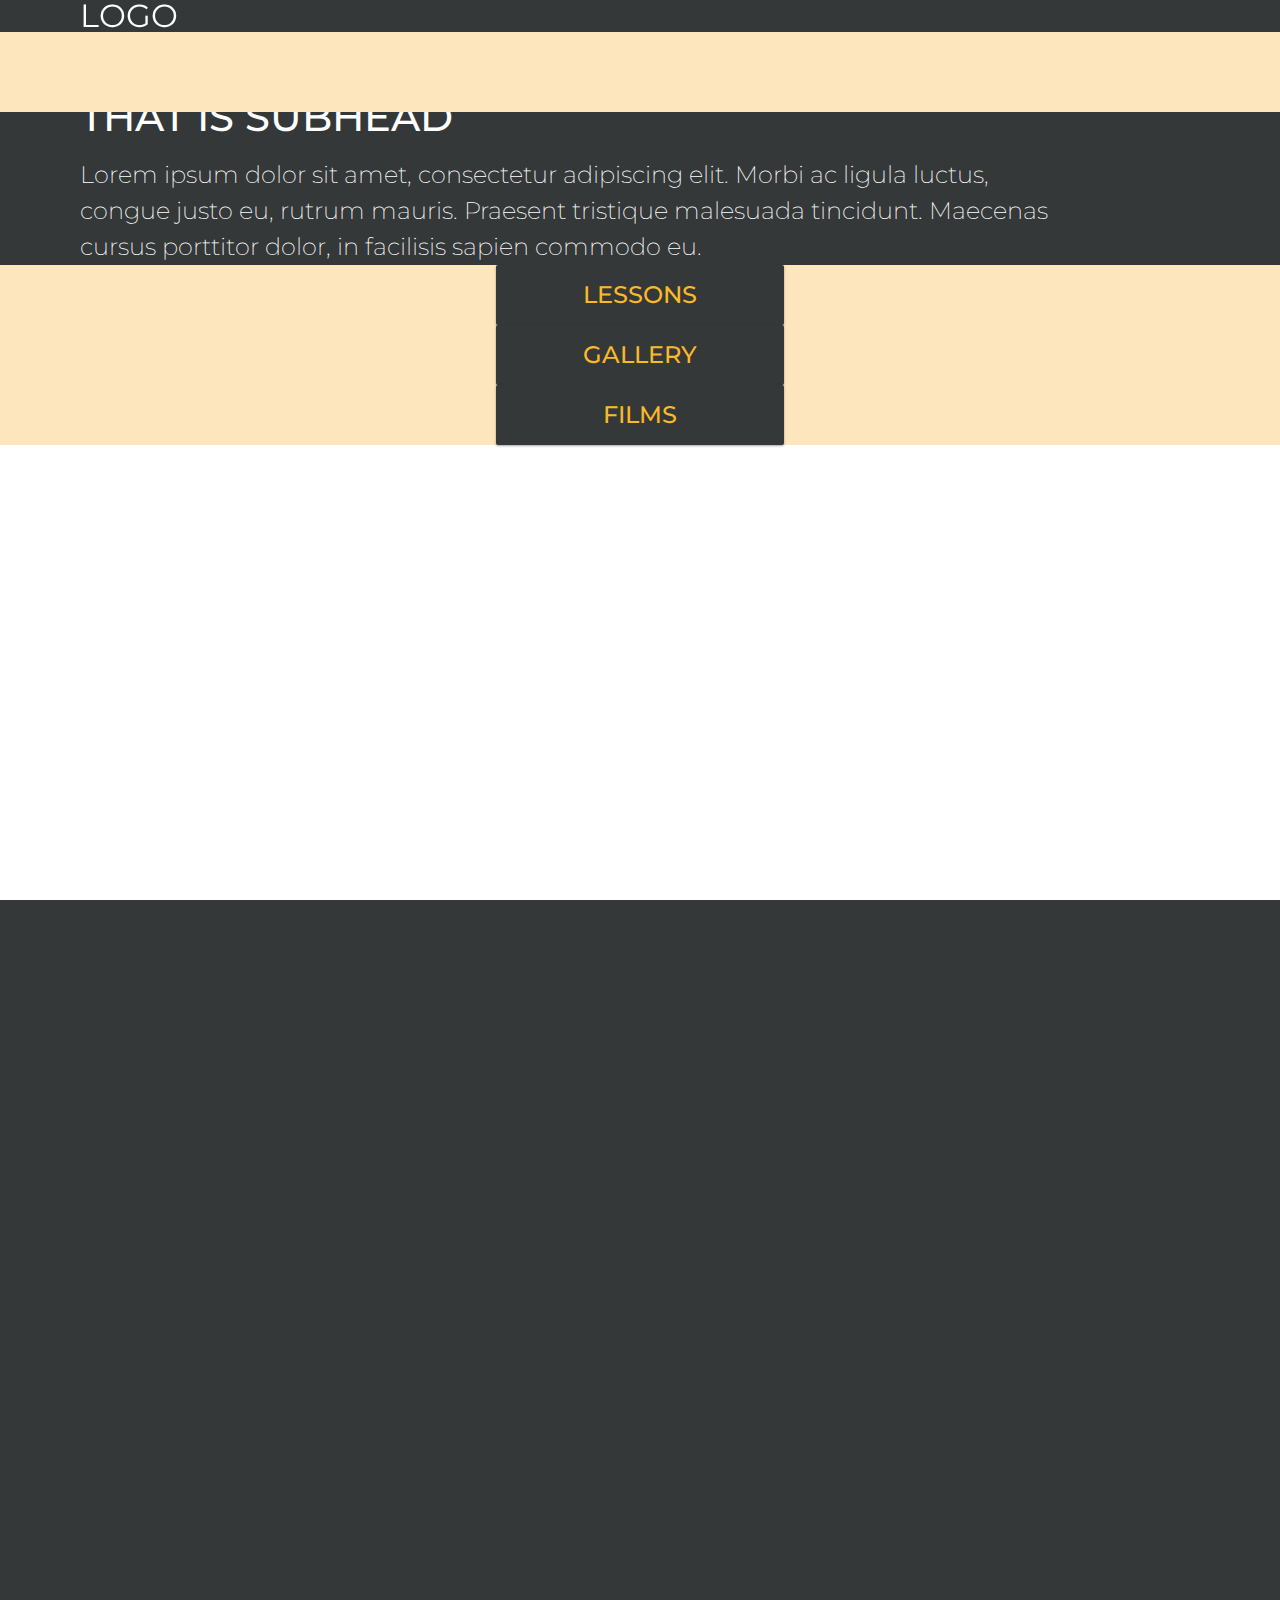
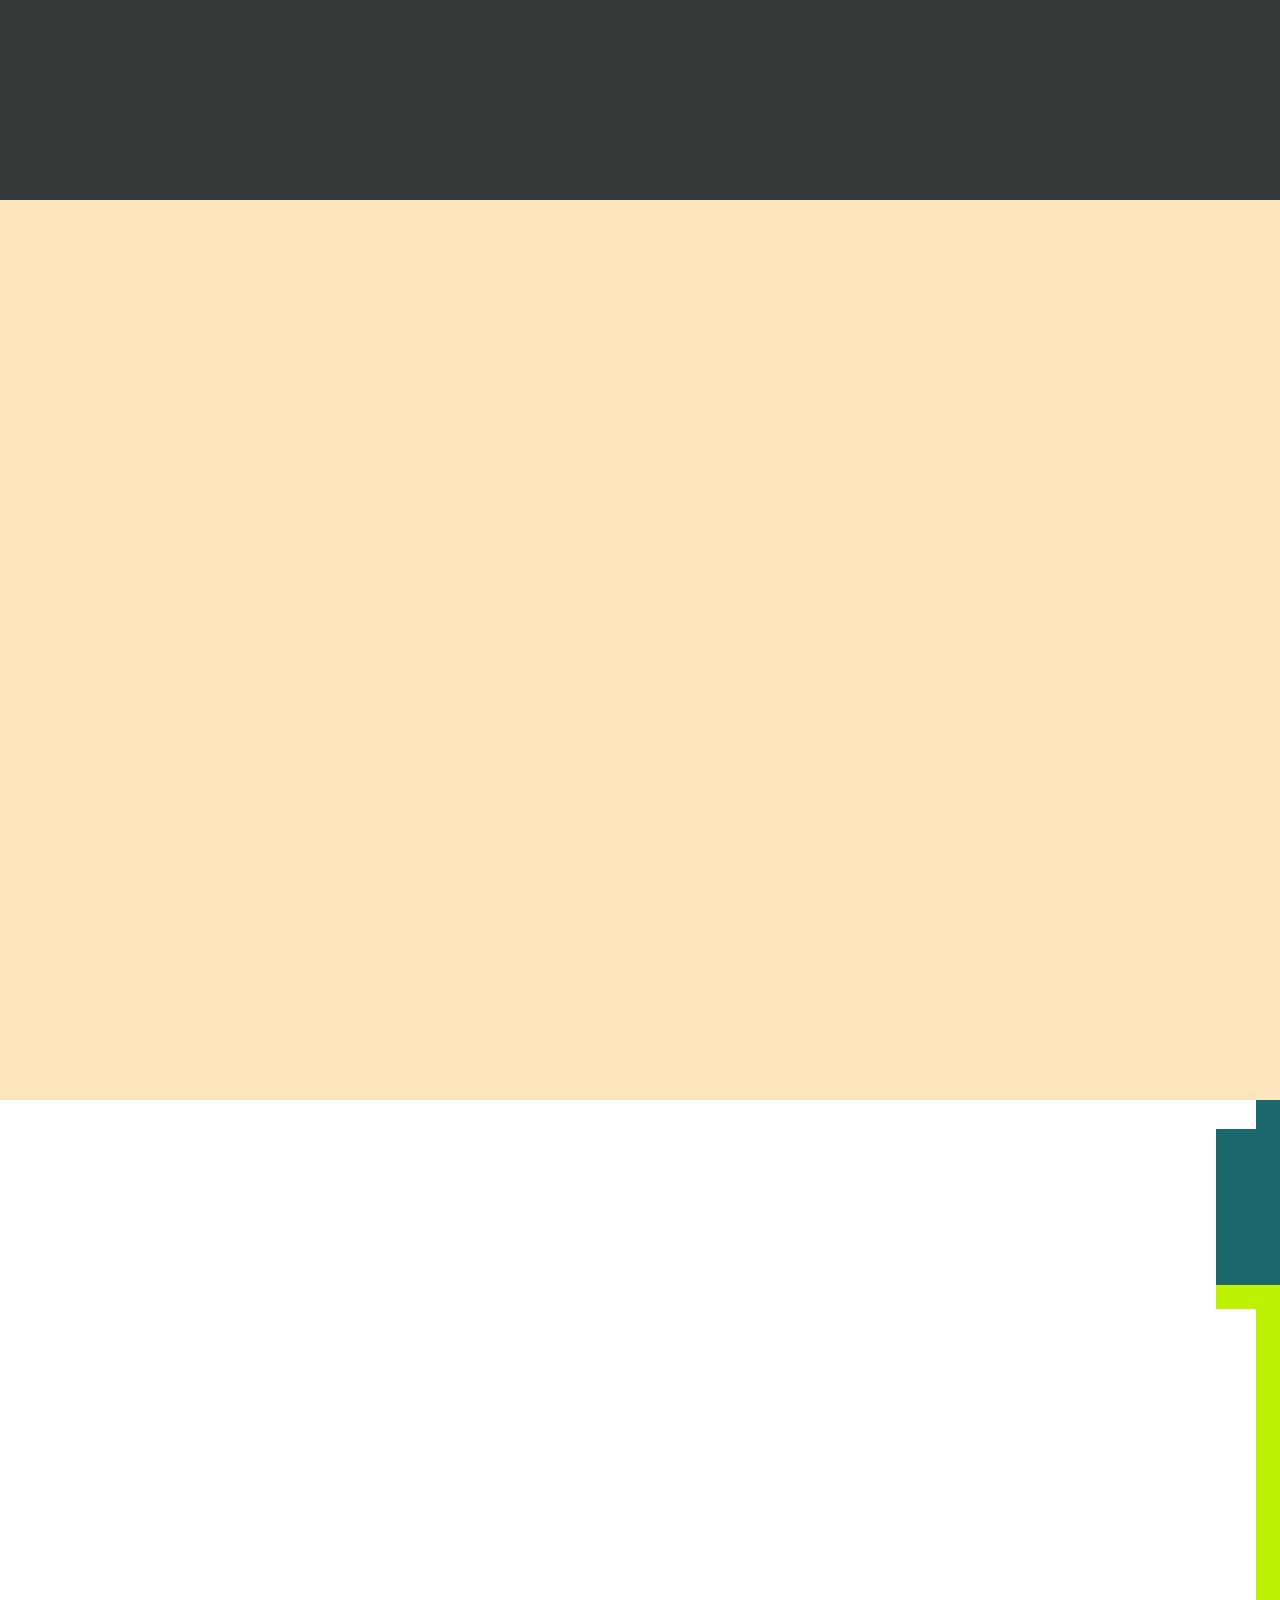
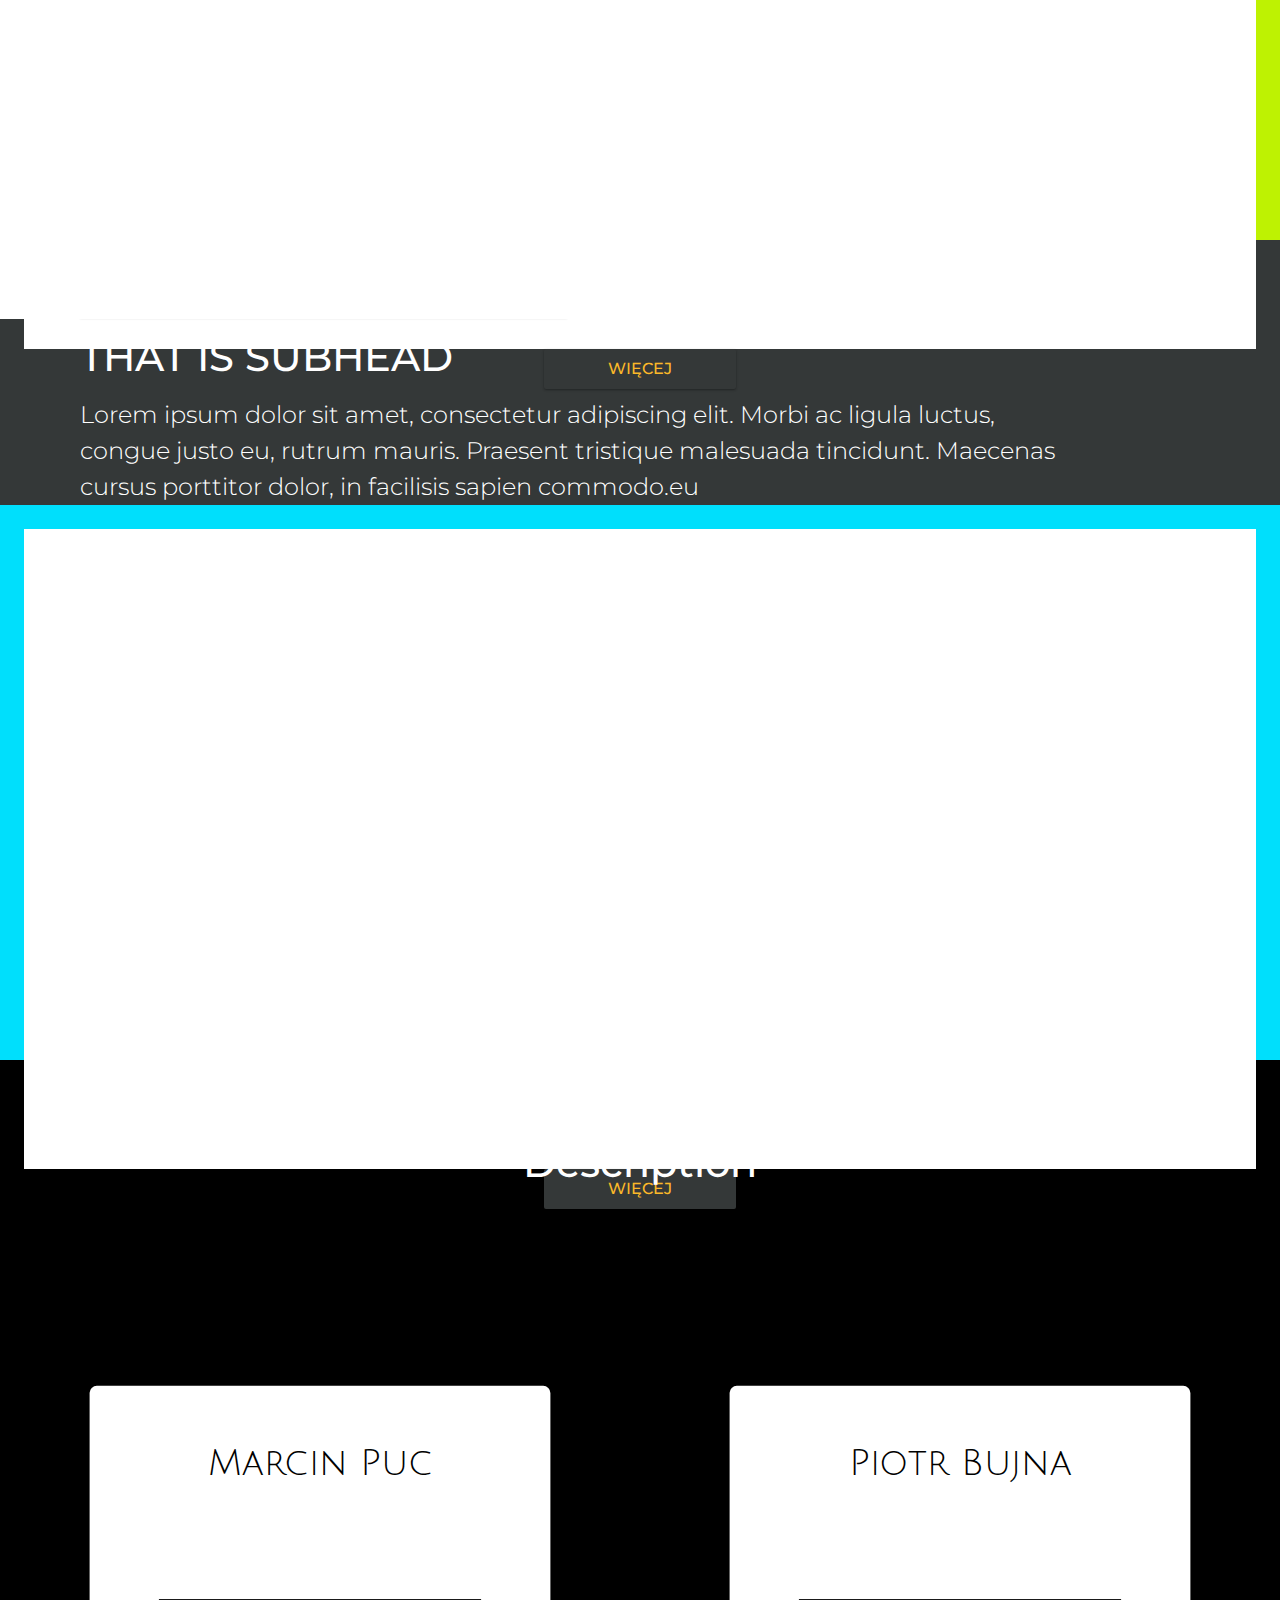
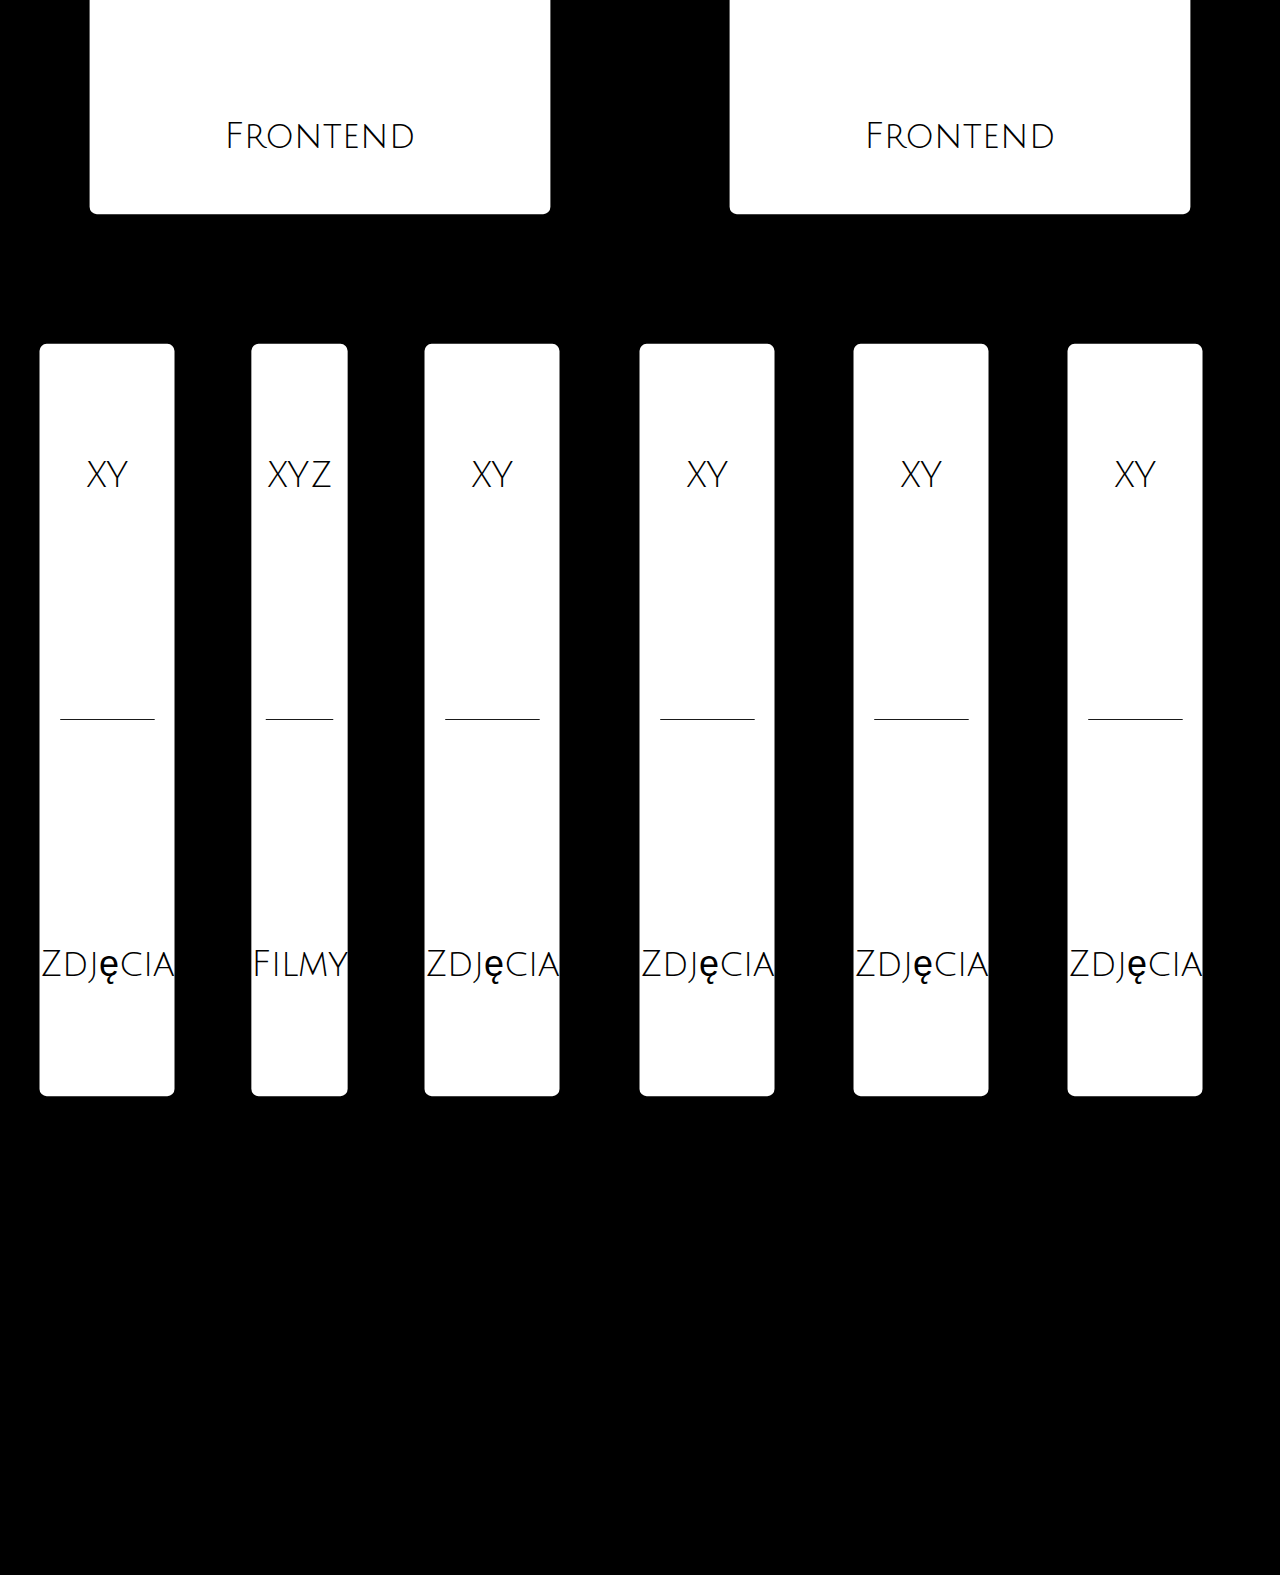
==== commit 81ff8430: "test" ====
--- a/index.html
+++ b/index.html
@@ -1 +1 @@
-<!DOCTYPE html><html lang="en"><head><meta charset="UTF-8"><meta name="viewport" content="width=device-width,initial-scale=1"><meta http-equiv="X-UA-Compatible" content="ie=edge"><link rel="stylesheet" href="https://maxcdn.bootstrapcdn.com/bootstrap/4.0.0-beta.2/css/bootstrap.min.css" integrity="sha384-PsH8R72JQ3SOdhVi3uxftmaW6Vc51MKb0q5P2rRUpPvrszuE4W1povHYgTpBfshb" crossorigin="anonymous"><link href="https://fonts.googleapis.com/css?family=Codystar:300,400|Julius+Sans+One|Open+Sans:300,400,600&amp;subset=latin-ext" rel="stylesheet"><link href="https://fonts.googleapis.com/css?family=Montserrat:200,300,400,500,600,700" rel="stylesheet"><link rel="stylesheet" href="./styles/main.css"><script src="https://code.jquery.com/jquery-3.2.1.min.js"></script><title>Chemistry Project</title></head><body><header class="header"><div class="row navbar" id="navbar"><div class="col-4 navbar__logo"><span>LOGO</span></div><div class="col-offset-4"></div><div class="col-4 navbar__nav" id="navbar-navigation"></div></div></header><div class="container-fluid"><div class="row container-primary"><div class="col-8 container-primary__content" id="container-primary-content"><span class="container-primary__content__head">THAT IS HEAD</span> <span class="container-primary__content__subhead">THAT IS SUBHEAD</span> <span class="container-primary__content__description">Lorem ipsum dolor sit amet, consectetur adipiscing elit. Morbi ac ligula luctus, congue justo eu, rutrum mauris. Praesent tristique malesuada tincidunt. Maecenas cursus porttitor dolor, in facilisis sapien commodo eu.</span></div><div class="col-4 container-primary__navigation" id="container-primary-navigation"><ul class="container-primary__navigation-list"><li class="container-primary__navigation-items"><div class="button-secondary"><a href="#" class="button-secondary__link" onclick="containerLessons()">LESSONS</a></div></li><li class="container-primary__navigation-items"><div class="button-secondary"><a href="#" class="button-secondary__link" onclick="containerGallery()">GALLERY</a></div></li><li class="container-primary__navigation-items"><div class="button-secondary"><a href="#" class="button-secondary__link" onclick="containerFilms()">FILMS</a></div></li></ul></div></div></div><div class="container-fluid"><div class="row container-secondary"><div class="col 8 container-secondary__left-side"></div><div class="col-4 container-secondary__right-side"></div><div class="container-secondary__card"></div></div></div><secttion class="contener-fluid" id="container-lessons"><section class="row container-lessons"><div class="col-8 container-lessons__property" id="container-lessons-property"><span class="container-lessons__property-head">THAT IS HEAD</span> <span class="container-lessons__property-subhead">THIS IS SUBHEAD</span> <span class="container-lessons__property-description">Lorem ipsum dolor sit amet, consectetur adipiscing elit. Morbi ac ligula luctus, congue justo eu, rutrum mauris. Praesent tristique malesuada tincidunt. Maecenas cursus porttitor dolor, in facilisis sapien commodo.eu</span></div><div class="col-4 container-lessons__content" id="container-lessons-content"><div class="container-lessons__content-photo"></div><div class="button-secondary"><a href="#" class="button-secondary__link">WIĘCEJ</a></div></div></section></secttion><section class="container-fluid" id="container-gallery"><section class="row container-gallery"><div class="col-8 container-gallery__property" id="container-gallery-property"><span class="container-gallery__property-head">THAT IS HEAD</span> <span class="container-gallery__property-subhead">THAT IS SUBHEAD</span> <span class="container-gallery__property-description">Lorem ipsum dolor sit amet, consectetur adipiscing elit. Morbi ac ligula luctus, congue justo eu, rutrum mauris. Praesent tristique malesuada tincidunt. Maecenas cursus porttitor dolor, in facilisis sapien commodo.eu</span></div><div class="col-4 container-gallery__content" id="container-gallery-content"><div class="container-gallery__content-photo"></div><div class="button-secondary"><a href="#" class="button-secondary__link">WIĘCEJ</a></div></div></section></section><section class="container-fluid" id="container-films"><section class="row container-films"><div class="col-8 container-films__property" id="container-films-property"><span class="container-films__property-head">THAT IS HEAD</span> <span class="container-films__property-subhead">THAT IS SUBHEAD</span> <span class="container-films__property-description">Lorem ipsum dolor sit amet, consectetur adipiscing elit. Morbi ac ligula luctus, congue justo eu, rutrum mauris. Praesent tristique malesuada tincidunt. Maecenas cursus porttitor dolor, in facilisis sapien commodo.eu</span></div><div class="col-4 container-films__content" id="container-films-content"><div class="container-films__content-photo"></div><div class="button-secondary"><a href="#" class="button-secondary__link">WIĘCEJ</a></div></div></section></section><footer class="container-fluid"><div class="row footer"></div></footer><script src="./scripts/main.js"></script></body></html>+<!DOCTYPE html><html lang="en"><head><meta charset="UTF-8"><meta name="viewport" content="width=device-width,initial-scale=1"><meta http-equiv="X-UA-Compatible" content="ie=edge"><link rel="stylesheet" href="https://maxcdn.bootstrapcdn.com/bootstrap/4.0.0-beta.2/css/bootstrap.min.css" integrity="sha384-PsH8R72JQ3SOdhVi3uxftmaW6Vc51MKb0q5P2rRUpPvrszuE4W1povHYgTpBfshb" crossorigin="anonymous"><link href="https://fonts.googleapis.com/css?family=Codystar:300,400|Julius+Sans+One|Open+Sans:300,400,600&amp;subset=latin-ext" rel="stylesheet"><link href="https://fonts.googleapis.com/css?family=Montserrat:200,300,400,500,600,700" rel="stylesheet"><link rel="stylesheet" href="./styles/main.css"><title>Chemistry Project</title></head><body><header class="header"><div class="row navbar" id="navbar"><div class="col-4 navbar__logo"><span>LOGO</span></div><div class="col-offset-4"></div><div class="col-4 navbar__space" id="navbar-navigation"></div></div></header><div class="container-fluid"><div class="row container-primary"><div class="col-8 container-primary__content container-property"><span class="container-primary__content__head">THAT IS HEAD</span> <span class="container-primary__content__subhead">THAT IS SUBHEAD</span> <span class="container-primary__content__description">Lorem ipsum dolor sit amet, consectetur adipiscing elit. Morbi ac ligula luctus, congue justo eu, rutrum mauris. Praesent tristique malesuada tincidunt. Maecenas cursus porttitor dolor, in facilisis sapien commodo eu.</span></div><div class="col-4 container-primary__navigation container-content"><ul class="container-primary__navigation-list"><li class="container-primary__navigation-items"><div class="button-secondary"><a href="#" class="button-secondary__link" onclick="containerLessons()">LESSONS</a></div></li><li class="container-primary__navigation-items"><div class="button-secondary"><a href="#" class="button-secondary__link" onclick="containerGallery()">GALLERY</a></div></li><li class="container-primary__navigation-items"><div class="button-secondary"><a href="#" class="button-secondary__link" onclick="containerFilms()">FILMS</a></div></li></ul></div></div></div><div class="container-fluid"><div class="row container-secondary"><div class="col 8 container-secondary__left-side"></div><div class="col-4 container-secondary__right-side"></div><div class="container-secondary__card"></div></div></div><secttion class="contener-fluid container-offset" id="container-lessons"><section class="row container-lessons"><div class="col-8 container-lessons__property container-property"><span class="container-lessons__property-head">THAT IS HEAD</span> <span class="container-lessons__property-subhead">THIS IS SUBHEAD</span> <span class="container-lessons__property-description">Lorem ipsum dolor sit amet, consectetur adipiscing elit. Morbi ac ligula luctus, congue justo eu, rutrum mauris. Praesent tristique malesuada tincidunt. Maecenas cursus porttitor dolor, in facilisis sapien commodo.</span></div><div class="col-4 container-lessons__content container-content"><div class="container-lessons__content-photo"></div><div class="button-secondary"><a href="./subpages/lessons-index.html" class="button-secondary__link">WIĘCEJ</a></div></div></section></secttion><section class="container-fluid container-offset" id="container-gallery"><section class="row container-gallery"><div class="col-8 container-gallery__property container-property"><span class="container-gallery__property-head">THAT IS HEAD</span> <span class="container-gallery__property-subhead">THAT IS SUBHEAD</span> <span class="container-gallery__property-description">Lorem ipsum dolor sit amet, consectetur adipiscing elit. Morbi ac ligula luctus, congue justo eu, rutrum mauris. Praesent tristique malesuada tincidunt. Maecenas cursus porttitor dolor, in facilisis sapien commodo.eu</span></div><div class="col-4 container-gallery__content container-content"><div class="container-gallery__content-photo"></div><div class="button-secondary"><a href="#" class="button-secondary__link">WIĘCEJ</a></div></div></section></section><section class="container-fluid container-offset" id="container-films"><section class="row container-films"><div class="col-8 container-films__property container-property"><span class="container-films__property-head">THAT IS HEAD</span> <span class="container-films__property-subhead">THAT IS SUBHEAD</span> <span class="container-films__property-description">Lorem ipsum dolor sit amet, consectetur adipiscing elit. Morbi ac ligula luctus, congue justo eu, rutrum mauris. Praesent tristique malesuada tincidunt. Maecenas cursus porttitor dolor, in facilisis sapien commodo.eu</span></div><div class="col-4 container-films__content container-content"><div class="container-films__content-photo"></div><div class="button-secondary"><a href="#" class="button-secondary__link">WIĘCEJ</a></div></div></section><section class="container-fluid"><div class="row team-section"><div class="row team-section__header"><span class="team-section__header-title">Our Team</span> <span class="team-section__header-paragraph">Description</span></div><div class="row team-section__software-creators"><div class="team-section__software-creators__person"><div class="content"><span class="name">Marcin Puc</span><div class="team-section__software-creators__person-border"></div><span class="name">Frontend</span></div></div><div class="team-section__software-creators__person"><div class="content"><span class="name">Piotr Bujna</span><div class="team-section__software-creators__person-border"></div><span class="name">Frontend</span></div></div></div><div class="row team-section__content-creators"><div class="team-section__content-creators__person"><div class="content"><span class="name">XY</span><div class="team-section__content-creators__person-border"></div><span class="name">Zdjęcia</span></div></div><div class="team-section__content-creators__person"><div class="content"><span class="name">XYZ</span><div class="team-section__content-creators__person-border"></div><span class="name">Filmy</span></div></div><div class="team-section__content-creators__person"><div class="content"><span class="name">XY</span><div class="team-section__content-creators__person-border"></div><span class="name">Zdjęcia</span></div></div><div class="team-section__content-creators__person"><div class="content"><span class="name">XY</span><div class="team-section__content-creators__person-border"></div><span class="name">Zdjęcia</span></div></div><div class="team-section__content-creators__person"><div class="content"><span class="name">XY</span><div class="team-section__content-creators__person-border"></div><span class="name">Zdjęcia</span></div></div><div class="team-section__content-creators__person"><div class="content"><span class="name">XY</span><div class="team-section__content-creators__person-border"></div><span class="name">Zdjęcia</span></div></div><div class="team-section__content-creators__person"><div class="content"><span class="name">XY</span><div class="team-section__content-creators__person-border"></div><span class="name">Zdjęcia</span></div></div><div class="team-section__content-creators__person"><div class="content"><span class="name">XY</span><div class="team-section__content-creators__person-border"></div><span class="name">Zdjęcia</span></div></div></div></div></section><footer class="container-fluid"><div class="row footer"></div></footer><script src="https://code.jquery.com/jquery-3.2.1.min.js"></script><script src="./scripts/main.js"></script></section></body></html>--- a/styles/main.css
+++ b/styles/main.css
@@ -1 +1 @@
-html,body,div,span,applet,object,iframe,h1,h2,h3,h4,h5,h6,p,blockquote,pre,a,abbr,acronym,address,big,cite,code,del,dfn,em,img,ins,kbd,q,s,samp,small,strike,strong,sub,sup,tt,var,b,u,i,center,dl,dt,dd,ol,ul,li,fieldset,form,label,legend,table,caption,tbody,tfoot,thead,tr,th,td,article,aside,canvas,details,embed,figure,figcaption,footer,header,hgroup,menu,nav,output,ruby,section,summary,time,mark,audio,video{margin:0;padding:0;border:0;font-size:100%;font:inherit;vertical-align:baseline;text-decoration:none}article,aside,details,figcaption,figure,footer,header,hgroup,main,nav,section{display:block}body{line-height:1}ol,ul{list-style:none}blockquote,q{quotes:none}blockquote:before,blockquote:after{content:'';content:none}q:before,q:after{content:'';content:none}table{border-collapse:collapse;border-spacing:0}.button-primary__link{cursor:pointer;color:#343838;transform:translate3d(0, 0, 0);padding:.5em calc(.5em * 4.5);display:inline-block;border:3px solid transparent;position:relative;font-size:1.2em;transition:all .3s .3s}.button-primary__link .button-primary__title{transform:translate3d(0, .5em, 0);display:block;transition:transform 0.4s cubic-bezier(0.2, 0, 0, 1) 0.4s;font-weight:600}.button-primary__link:after{position:absolute;content:'';bottom:-3px;left:calc(.5em * 4.5);right:calc(.5em * 4.5);height:3px;background:#343838;z-index:-1;transition:transform 0.8s cubic-bezier(1, 0, 0.37, 1) 0.2s,right 0.2s cubic-bezier(0.04, 0.48, 0, 1) 0.6s,left 0.4s cubic-bezier(0.04, 0.48, 0, 1) 0.6s;transform-origin:left}.button-primary__line{position:absolute;background:#343838}.button-primary__line.-right,.button-primary__line.-left{width:3px;bottom:-3px;top:-3px;transform:scale3d(1, 0, 1)}.button-primary__line.-top,.button-primary__line.-bottom{height:3px;left:-3px;right:-3px;transform:scale3d(0, 1, 1)}.button-primary__line.-right{right:-3px;transition:transform 0.1s cubic-bezier(1, 0, 0.65, 1.01) 0.23s;transform-origin:top}.button-primary__line.-top{top:-3px;transition:transform 0.08s linear 0.43s;transform-origin:left}.button-primary__line.-left{left:-3px;transition:transform 0.08s linear 0.51s;transform-origin:bottom}.button-primary__line.-bottom{bottom:-3px;transition:transform 0.3s cubic-bezier(1, 0, 0.65, 1.01);transform-origin:right}.button-primary__link:hover,.button-primary__link:active{background:#343838;color:#FBB829 !important;font-weight:600;box-shadow:0 14px 28px rgba(0,0,0,0.25),0 10px 10px rgba(0,0,0,0.22);transition:all .3s .9s}.button-primary__link:hover .button-primary__title,.button-primary__link:active .button-primary__title{transform:translate3d(0, 0, 0);transition:transform 0.6s cubic-bezier(0.2, 0, 0, 1) 0.4s}.button-primary__link:hover:after,.button-primary__link:active:after{transform:scale3d(0, 1, 1);right:-3px;left:-3px;transform-origin:right;transition:transform 0.2s cubic-bezier(1, 0, 0.65, 1.01) 0.17s,right 0.2s cubic-bezier(1, 0, 0.65, 1.01),left 0s 0.3s}.button-primary__link:hover .button-primary__line,.button-primary__link:active .button-primary__line{transform:scale3d(1, 1, 1)}.button-primary__link:hover .button-primary__line.-right,.button-primary__link:active .button-primary__line.-right{transition:transform 0.1s cubic-bezier(1, 0, 0.65, 1.01) 0.2s;transform-origin:bottom}.button-primary__link:hover .button-primary__line.-top,.button-primary__link:active .button-primary__line.-top{transition:transform 0.08s linear 0.4s;transform-origin:right}.button-primary__link:hover .button-primary__line.-left,.button-primary__link:active .button-primary__line.-left{transition:transform 0.08s linear 0.48s;transform-origin:top}.button-primary__link:hover .button-primary__line.-bottom,.button-primary__link:active .button-primary__line.-bottom{transition:transform 0.5s cubic-bezier(0, 0.53, 0.29, 1) 0.56s;transform-origin:left}.button-secondary{height:2.5em;width:12em}.button-secondary__link{display:flex;justify-content:center;align-items:center;width:100%;height:100%;color:black;font-weight:500;background:#343838;color:#FBB829;box-shadow:0 1px 3px rgba(0,0,0,0.12),0 1px 2px rgba(0,0,0,0.24);transition:all 0.3s cubic-bezier(0.25, 0.8, 0.25, 1);border-radius:2px}.button-secondary__link:hover{text-decoration:none;color:#FBB829;box-shadow:0 14px 28px rgba(0,0,0,0.25),0 10px 10px rgba(0,0,0,0.22)}.button-container-1{position:relative;width:200px;height:50px;margin-left:auto;margin-right:auto;margin-top:6vh;overflow:hidden;font-family:'Lato', sans-serif;font-weight:300;font-size:20px;transition:0.5s;letter-spacing:1px;border:solid 4px #343838}.button-container-1 button{width:101%;height:100%;font-family:'Lato', sans-serif;font-weight:300;font-size:20px;letter-spacing:1px;background:#FBB829;-webkit-mask:url("https://raw.githubusercontent.com/robin-dela/css-mask-animation/master/img/nature-sprite.png");mask:url("https://raw.githubusercontent.com/robin-dela/css-mask-animation/master/img/nature-sprite.png");-webkit-mask-size:2300% 100%;mask-size:2300% 100%;border:none;color:#fff;cursor:pointer;-webkit-animation:ani2 0.7s steps(22) forwards;animation:ani2 0.7s steps(22) forwards}.button-container-1 button:hover{-webkit-animation:ani 0.7s steps(22) forwards;animation:ani 0.7s steps(22) forwards}.mas{position:absolute;color:#000;text-align:center;width:101%;font-family:'Lato', sans-serif;font-weight:300;position:absolute;font-size:20px;margin-top:12px;overflow:hidden}@-webkit-keyframes ani{from{-webkit-mask-position:0 0;mask-position:0 0}to{-webkit-mask-position:100% 0;mask-position:100% 0}}@keyframes ani{from{-webkit-mask-position:0 0;mask-position:0 0}to{-webkit-mask-position:100% 0;mask-position:100% 0}}@-webkit-keyframes ani2{from{-webkit-mask-position:100% 0;mask-position:100% 0}to{-webkit-mask-position:0 0;mask-position:0 0}}@keyframes ani2{from{-webkit-mask-position:100% 0;mask-position:100% 0}to{-webkit-mask-position:0 0;mask-position:0 0}}a{color:#00ff95}.header{width:100%;position:fixed;z-index:1}.header .navbar{background:#343838;transition:all 0.3s cubic-bezier(0.25, 0.8, 0.25, 1)}.header .navbar__logo{display:flex;justify-content:flex-start;align-items:center;padding-left:2.5em;color:white;font-size:2em;height:100%}.header .navbar__nav{display:flex;justify-content:center;align-items:center;background:transparent;height:80px;width:100%;background-color:#FDE6BD;transition:all 0.3s cubic-bezier(0.25, 0.8, 0.25, 1)}.container-primary{height:100vh}.container-primary__content{display:flex;align-items:flex-start;justify-content:center;padding:0 5em 0 5em;flex-direction:column;background:#343838}.container-primary__content__head{font-size:4em;font-weight:700;background:#FBB829;padding:.4rem;cursor:pointer;box-shadow:0 1px 3px rgba(0,0,0,0.12),0 1px 2px rgba(0,0,0,0.24);transition:all 0.3s cubic-bezier(0.25, 0.8, 0.25, 1)}.container-primary__content__head:hover{box-shadow:0 14px 28px rgba(0,0,0,0.25),0 10px 10px rgba(0,0,0,0.22)}.container-primary__content__subhead{cursor:default;padding:.5em 0 .5em 0;font-size:2.5em;font-weight:500;color:#fff}.container-primary__content__description{cursor:default;padding:0 5em 0 0;line-height:1.5em;color:#fff;font-weight:200;font-size:1.5em}.container-primary__navigation{display:flex;flex-direction:column;align-items:center;background:#FDE6BD}.container-primary__navigation-title{width:100%;display:flex;justify-content:center;font-size:2.5rem;padding:2rem;font-weight:600}.container-primary__navigation-list{height:100%;width:100%;display:flex;flex-direction:column;align-items:center;justify-content:space-around;font-weight:300;font-size:1.5em}.container-primary__navigation-items{display:flex}.container-secondary{height:100vh;align-items:center;position:relative;justify-content:center}.container-secondary__left-side{background:#343838;height:100%}.container-secondary__right-side{background:#FDE6BD;height:100%}.container-secondary__card{position:absolute;width:95%;height:91%;background:white}.container-lessons{height:calc(100vh - 80px)}.container-lessons__property{display:flex;flex-direction:column;background:#351330;padding:0 5em 0 5em;justify-content:center;align-items:flex-start}.container-lessons__property-head{font-size:4em;font-weight:700;background:#C5CFC6;padding:.4rem;cursor:pointer;box-shadow:0 1px 3px rgba(0,0,0,0.12),0 1px 2px rgba(0,0,0,0.24);transition:all 0.3s cubic-bezier(0.25, 0.8, 0.25, 1)}.container-lessons__property-head:hover{box-shadow:0 14px 28px rgba(0,0,0,0.25),0 10px 10px rgba(0,0,0,0.22)}.container-lessons__property-subhead{cursor:default;padding:.5em 0 .5em 0;font-size:2.5em;font-weight:500;color:white}.container-lessons__property-description{cursor:default;padding:0 5em 0 0;line-height:1.5em;font-weight:200;font-size:1.5em;font-weight:300;color:white}.container-lessons__content{background:#C5CFC6;display:flex;flex-direction:column;justify-content:space-between;align-items:center;padding:1.5em 1.5em 2.5em 1.5em}.container-lessons__content-photo{background:white;width:100%;height:calc(80vh - 80px)}.container-lessons__content-button{font-weight:700}.container-gallery{height:calc(100vh - 80px)}.container-gallery__property{display:flex;flex-direction:column;background:#1B676B;padding:0 5em 0 5em;justify-content:center;align-items:flex-start}.container-gallery__property-head{font-size:4em;font-weight:700;background:#BEF202;padding:.4rem;cursor:pointer;box-shadow:0 1px 3px rgba(0,0,0,0.12),0 1px 2px rgba(0,0,0,0.24);transition:all 0.3s cubic-bezier(0.25, 0.8, 0.25, 1)}.container-gallery__property-head:hover{box-shadow:0 14px 28px rgba(0,0,0,0.25),0 10px 10px rgba(0,0,0,0.22)}.container-gallery__property-subhead{cursor:default;padding:.5em 0 .5em 0;font-size:2.5em;font-weight:500;color:white}.container-gallery__property-description{cursor:default;padding:0 5em 0 0;line-height:1.5em;font-weight:200;font-size:1.5em;color:white;font-weight:300}.container-gallery__content{background:#BEF202;display:flex;flex-direction:column;justify-content:space-between;align-items:center;padding:1.5em 1.5em 2.5em 1.5em}.container-gallery__content-photo{background:white;width:100%;height:calc(80vh - 80px)}.container-gallery__content-button{font-weight:700}.container-films{height:calc(100vh - 80px)}.container-films__property{display:flex;flex-direction:column;background:#343838;padding:0 5em 0 5em;justify-content:center;align-items:flex-start}.container-films__property-head{font-size:4em;font-weight:700;background:#00DFFC;padding:.4rem;cursor:pointer;box-shadow:0 1px 3px rgba(0,0,0,0.12),0 1px 2px rgba(0,0,0,0.24);transition:all 0.3s cubic-bezier(0.25, 0.8, 0.25, 1)}.container-films__property-head:hover{box-shadow:0 14px 28px rgba(0,0,0,0.25),0 10px 10px rgba(0,0,0,0.22)}.container-films__property-subhead{cursor:default;padding:.5em 0 .5em 0;font-size:2.5em;font-weight:500;color:white}.container-films__property-description{cursor:default;padding:0 5em 0 0;line-height:1.5em;font-weight:200;font-size:1.5em;color:white;font-weight:300}.container-films__content{background:#00DFFC;display:flex;flex-direction:column;justify-content:space-between;align-items:center;padding:1.5em 1.5em 2.5em 1.5em}.container-films__content-photo{background:white;width:100%;height:calc(80vh - 80px)}.container-films__content-button{font-weight:700}.footer{height:45vh;background:#343838}body{font-family:"Montserrat",sans-serif}.row{padding:0px;margin:0px}.container-fluid{padding:0px}
+html,body,div,span,applet,object,iframe,h1,h2,h3,h4,h5,h6,p,blockquote,pre,a,abbr,acronym,address,big,cite,code,del,dfn,em,img,ins,kbd,q,s,samp,small,strike,strong,sub,sup,tt,var,b,u,i,center,dl,dt,dd,ol,ul,li,fieldset,form,label,legend,table,caption,tbody,tfoot,thead,tr,th,td,article,aside,canvas,details,embed,figure,figcaption,footer,header,hgroup,menu,nav,output,ruby,section,summary,time,mark,audio,video{margin:0;padding:0;border:0;font-size:100%;font:inherit;vertical-align:baseline;text-decoration:none}article,aside,details,figcaption,figure,footer,header,hgroup,main,nav,section{display:block}body{line-height:1}ol,ul{list-style:none}blockquote,q{quotes:none}blockquote:before,blockquote:after{content:'';content:none}q:before,q:after{content:'';content:none}table{border-collapse:collapse;border-spacing:0}.button-primary__link{cursor:pointer;color:#343838;transform:translate3d(0, 0, 0);padding:.5em calc(.5em * 4.5);display:inline-block;border:3px solid transparent;position:relative;font-size:1.2em;transition:all .3s .3s}.button-primary__link .button-primary__title{transform:translate3d(0, .5em, 0);display:block;transition:transform 0.4s cubic-bezier(0.2, 0, 0, 1) 0.4s;font-weight:600}.button-primary__link:after{position:absolute;content:'';bottom:-3px;left:calc(.5em * 4.5);right:calc(.5em * 4.5);height:3px;background:#343838;z-index:-1;transition:transform 0.8s cubic-bezier(1, 0, 0.37, 1) 0.2s,right 0.2s cubic-bezier(0.04, 0.48, 0, 1) 0.6s,left 0.4s cubic-bezier(0.04, 0.48, 0, 1) 0.6s;transform-origin:left}.button-primary__line{position:absolute;background:#343838}.button-primary__line.-right,.button-primary__line.-left{width:3px;bottom:-3px;top:-3px;transform:scale3d(1, 0, 1)}.button-primary__line.-top,.button-primary__line.-bottom{height:3px;left:-3px;right:-3px;transform:scale3d(0, 1, 1)}.button-primary__line.-right{right:-3px;transition:transform 0.1s cubic-bezier(1, 0, 0.65, 1.01) 0.23s;transform-origin:top}.button-primary__line.-top{top:-3px;transition:transform 0.08s linear 0.43s;transform-origin:left}.button-primary__line.-left{left:-3px;transition:transform 0.08s linear 0.51s;transform-origin:bottom}.button-primary__line.-bottom{bottom:-3px;transition:transform 0.3s cubic-bezier(1, 0, 0.65, 1.01);transform-origin:right}.button-primary__link:hover,.button-primary__link:active{background:#343838;color:#FBB829 !important;font-weight:600;box-shadow:0 14px 28px rgba(0,0,0,0.25),0 10px 10px rgba(0,0,0,0.22);transition:all .3s .9s}.button-primary__link:hover .button-primary__title,.button-primary__link:active .button-primary__title{transform:translate3d(0, 0, 0);transition:transform 0.6s cubic-bezier(0.2, 0, 0, 1) 0.4s}.button-primary__link:hover:after,.button-primary__link:active:after{transform:scale3d(0, 1, 1);right:-3px;left:-3px;transform-origin:right;transition:transform 0.2s cubic-bezier(1, 0, 0.65, 1.01) 0.17s,right 0.2s cubic-bezier(1, 0, 0.65, 1.01),left 0s 0.3s}.button-primary__link:hover .button-primary__line,.button-primary__link:active .button-primary__line{transform:scale3d(1, 1, 1)}.button-primary__link:hover .button-primary__line.-right,.button-primary__link:active .button-primary__line.-right{transition:transform 0.1s cubic-bezier(1, 0, 0.65, 1.01) 0.2s;transform-origin:bottom}.button-primary__link:hover .button-primary__line.-top,.button-primary__link:active .button-primary__line.-top{transition:transform 0.08s linear 0.4s;transform-origin:right}.button-primary__link:hover .button-primary__line.-left,.button-primary__link:active .button-primary__line.-left{transition:transform 0.08s linear 0.48s;transform-origin:top}.button-primary__link:hover .button-primary__line.-bottom,.button-primary__link:active .button-primary__line.-bottom{transition:transform 0.5s cubic-bezier(0, 0.53, 0.29, 1) 0.56s;transform-origin:left}.button-secondary{height:2.5em;width:12em}.button-secondary__link{display:flex;justify-content:center;align-items:center;width:100%;height:100%;color:black;font-weight:500;background:#343838;color:#FBB829;box-shadow:0 1px 3px rgba(0,0,0,0.12),0 1px 2px rgba(0,0,0,0.24);transition:all 0.3s cubic-bezier(0.25, 0.8, 0.25, 1);border-radius:2px}.button-secondary__link:hover{text-decoration:none;color:#FBB829;box-shadow:0 14px 28px rgba(0,0,0,0.25),0 10px 10px rgba(0,0,0,0.22)}.header{width:100%;position:fixed;z-index:1}.header .navbar{background:#343838;transition:all 0.3s cubic-bezier(0.25, 0.8, 0.25, 1)}.header .navbar__logo{display:flex;justify-content:flex-start;align-items:center;padding-left:2.5em;color:white;font-size:2em;height:100%}.header .navbar__space{display:flex;justify-content:center;align-items:center;background:transparent;height:80px;width:100%;background-color:#FDE6BD;transition:all 0.3s cubic-bezier(0.25, 0.8, 0.25, 1)}.container-primary{height:100vh}.container-primary__content{display:flex;align-items:flex-start;justify-content:center;padding:0 5em 0 5em;flex-direction:column;background:#343838}.container-primary__content__head{font-size:4em;font-weight:700;background:#FBB829;padding:.4rem;cursor:pointer;box-shadow:0 1px 3px rgba(0,0,0,0.12),0 1px 2px rgba(0,0,0,0.24);transition:all 0.3s cubic-bezier(0.25, 0.8, 0.25, 1)}.container-primary__content__head:hover{box-shadow:0 14px 28px rgba(0,0,0,0.25),0 10px 10px rgba(0,0,0,0.22)}.container-primary__content__subhead{cursor:default;padding:.5em 0 .5em 0;font-size:2.5em;font-weight:500;color:#fff}.container-primary__content__description{cursor:default;padding:0 5em 0 0;line-height:1.5em;color:#fff;font-weight:200;font-size:1.5em}.container-primary__navigation{display:flex;flex-direction:column;align-items:center;background:#FDE6BD}.container-primary__navigation-title{width:100%;display:flex;justify-content:center;font-size:2.5rem;padding:2rem;font-weight:600}.container-primary__navigation-list{height:100%;width:100%;display:flex;flex-direction:column;align-items:center;justify-content:space-around;font-weight:300;font-size:1.5em}.container-primary__navigation-items{display:flex}.container-secondary{height:100vh;align-items:center;position:relative;justify-content:center}.container-secondary__left-side{background:#343838;height:100%}.container-secondary__right-side{background:#FDE6BD;height:100%}.container-secondary__card{position:absolute;width:95%;height:91%;background:white}.container-lessons{height:calc(100vh - 80px)}.container-lessons__property{display:flex;flex-direction:column;background:#351330;padding:0 5em 0 5em;justify-content:center;align-items:flex-start}.container-lessons__property-head{font-size:4em;font-weight:700;background:#C5CFC6;padding:.4rem;cursor:pointer;box-shadow:0 1px 3px rgba(0,0,0,0.12),0 1px 2px rgba(0,0,0,0.24);transition:all 0.3s cubic-bezier(0.25, 0.8, 0.25, 1)}.container-lessons__property-head:hover{box-shadow:0 14px 28px rgba(0,0,0,0.25),0 10px 10px rgba(0,0,0,0.22)}.container-lessons__property-subhead{cursor:default;padding:.5em 0 .5em 0;font-size:2.5em;font-weight:500;color:white}.container-lessons__property-description{cursor:default;padding:0 5em 0 0;line-height:1.5em;font-weight:200;font-size:1.5em;font-weight:300;color:white}.container-lessons__content{background:#C5CFC6;display:flex;flex-direction:column;justify-content:space-between;align-items:center;padding:1.5em 1.5em 2.5em 1.5em}.container-lessons__content-photo{background:white;width:100%;height:calc(80vh - 80px)}.container-lessons__content-button{font-weight:700}.container-gallery{height:calc(100vh - 80px)}.container-gallery__property{display:flex;flex-direction:column;background:#1B676B;padding:0 5em 0 5em;justify-content:center;align-items:flex-start}.container-gallery__property-head{font-size:4em;font-weight:700;background:#BEF202;padding:.4rem;cursor:pointer;box-shadow:0 1px 3px rgba(0,0,0,0.12),0 1px 2px rgba(0,0,0,0.24);transition:all 0.3s cubic-bezier(0.25, 0.8, 0.25, 1)}.container-gallery__property-head:hover{box-shadow:0 14px 28px rgba(0,0,0,0.25),0 10px 10px rgba(0,0,0,0.22)}.container-gallery__property-subhead{cursor:default;padding:.5em 0 .5em 0;font-size:2.5em;font-weight:500;color:white}.container-gallery__property-description{cursor:default;padding:0 5em 0 0;line-height:1.5em;font-weight:200;font-size:1.5em;color:white;font-weight:300}.container-gallery__content{background:#BEF202;display:flex;flex-direction:column;justify-content:space-between;align-items:center;padding:1.5em 1.5em 2.5em 1.5em}.container-gallery__content-photo{background:white;width:100%;height:calc(80vh - 80px)}.container-gallery__content-button{font-weight:700}.container-films{height:calc(100vh - 80px)}.container-films__property{display:flex;flex-direction:column;background:#343838;padding:0 5em 0 5em;justify-content:center;align-items:flex-start}.container-films__property-head{font-size:4em;font-weight:700;background:#00DFFC;padding:.4rem;cursor:pointer;box-shadow:0 1px 3px rgba(0,0,0,0.12),0 1px 2px rgba(0,0,0,0.24);transition:all 0.3s cubic-bezier(0.25, 0.8, 0.25, 1)}.container-films__property-head:hover{box-shadow:0 14px 28px rgba(0,0,0,0.25),0 10px 10px rgba(0,0,0,0.22)}.container-films__property-subhead{cursor:default;padding:.5em 0 .5em 0;font-size:2.5em;font-weight:500;color:white}.container-films__property-description{cursor:default;padding:0 5em 0 0;line-height:1.5em;font-weight:200;font-size:1.5em;color:white;font-weight:300}.container-films__content{background:#00DFFC;display:flex;flex-direction:column;justify-content:space-between;align-items:center;padding:1.5em 1.5em 2.5em 1.5em}.container-films__content-photo{background:white;width:100%;height:calc(80vh - 80px)}.container-films__content-button{font-weight:700}.team-section{background:black;display:flex;flex-direction:column;align-items:center}.team-section__header{flex-direction:column;height:30vh;justify-content:center}.team-section__header-title{color:white;display:flex;justify-content:center;font-size:4em;font-weight:500;padding:.4rem;cursor:pointer}.team-section__header-paragraph{color:white;display:flex;justify-content:center;font-size:2.5em;font-weight:500;cursor:default;padding:.4rem}.team-section__software-creators{height:60vh;display:flex;flex-direction:row;justify-content:space-around;width:100%}.team-section__software-creators__person{margin:2em;width:40%;background:white center center;border-radius:8px;transition:all 0.3s cubic-bezier(0.25, 0.8, 0.25, 1);box-sizing:border-box;transform:scale(0.9);cursor:pointer}.team-section__software-creators__person-border{background:black;width:70%;height:1px}.team-section__software-creators__person .content{height:100%;display:flex;flex-direction:column;align-items:center;justify-content:space-around;transition:all 0.3s cubic-bezier(0.25, 0.8, 0.25, 1)}.team-section__software-creators__person:hover{transform:scale(1);background:url("../img/kot.jpg") center center;transition:all 0.3s cubic-bezier(0.25, 0.8, 0.25, 1)}.team-section__software-creators__person:hover .content{display:none}.team-section__content-creators{height:100vh;display:flex;flex-direction:row;justify-content:space-around;width:100%}.team-section__content-creators__person{margin:2em;width:20%;background:white center center;border-radius:8px;transition:all 0.3s cubic-bezier(0.25, 0.8, 0.25, 1);box-sizing:border-box;transform:scale(0.9);cursor:pointer}.team-section__content-creators__person-border{background:black;width:70%;height:1px}.team-section__content-creators__person .content{height:100%;display:flex;flex-direction:column;align-items:center;justify-content:space-around;transition:all 0.3s cubic-bezier(0.25, 0.8, 0.25, 1)}.team-section__content-creators__person:hover{transform:scale(1);background:url("../img/kot.jpg") center center;transition:all 0.3s cubic-bezier(0.25, 0.8, 0.25, 1)}.team-section__content-creators__person:hover .content{display:none}.team-section .name{font-family:"Julius Sans One",sans-serif;font-size:2.5em}.footer{height:45vh;background:black}.navbar__nav{display:flex;align-items:center}.navbar__nav__list{display:flex;align-items:center;justify-content:space-around;height:4em;width:100%}.navbar__nav__list-item{height:100%;width:100%;display:flex}.navbar__nav__list-item .link{display:flex;width:100%;justify-content:center;align-items:center;color:white;transition:all 0.3s cubic-bezier(0.25, 0.8, 0.25, 1)}.navbar__nav__list-item .link:hover{background:#4d4d4d;text-decoration:none;color:#31deee}body{font-family:"Montserrat",sans-serif}.row{padding:0px;margin:0px}.container-fluid{padding:0px}
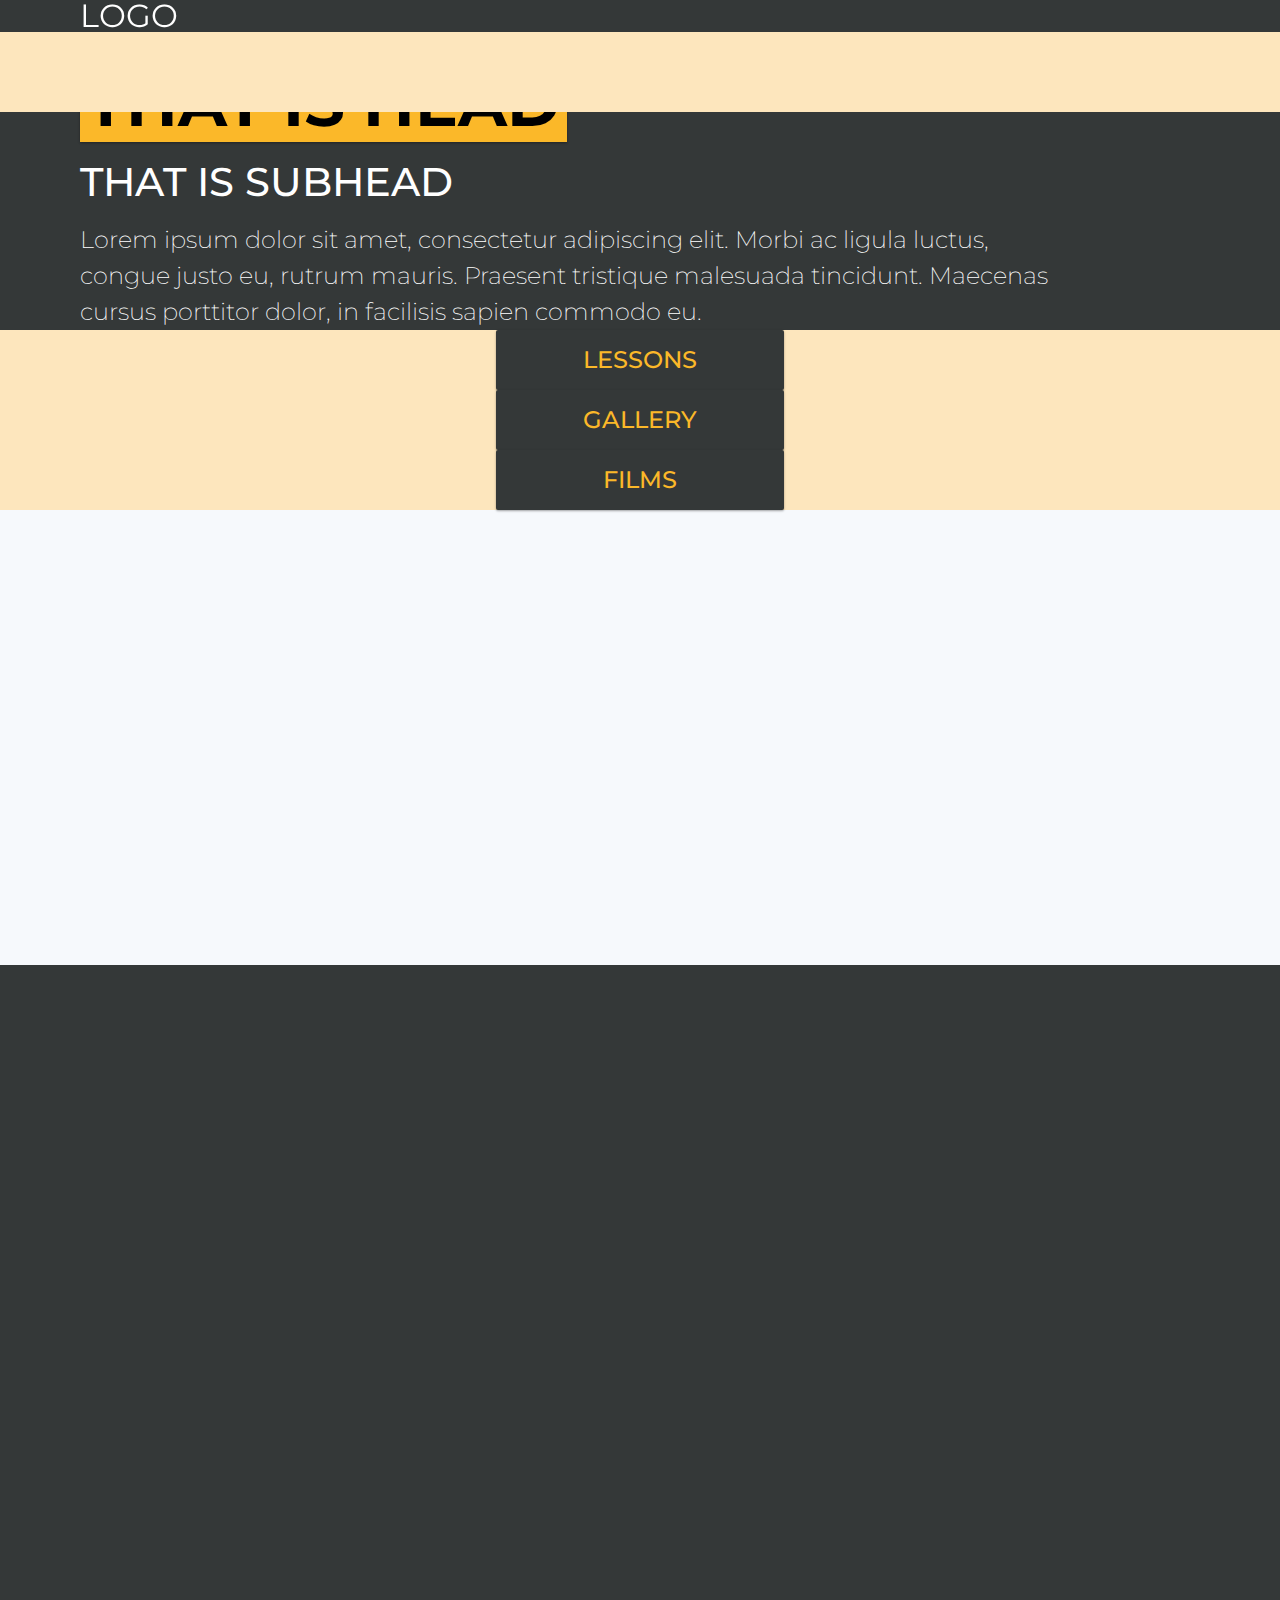
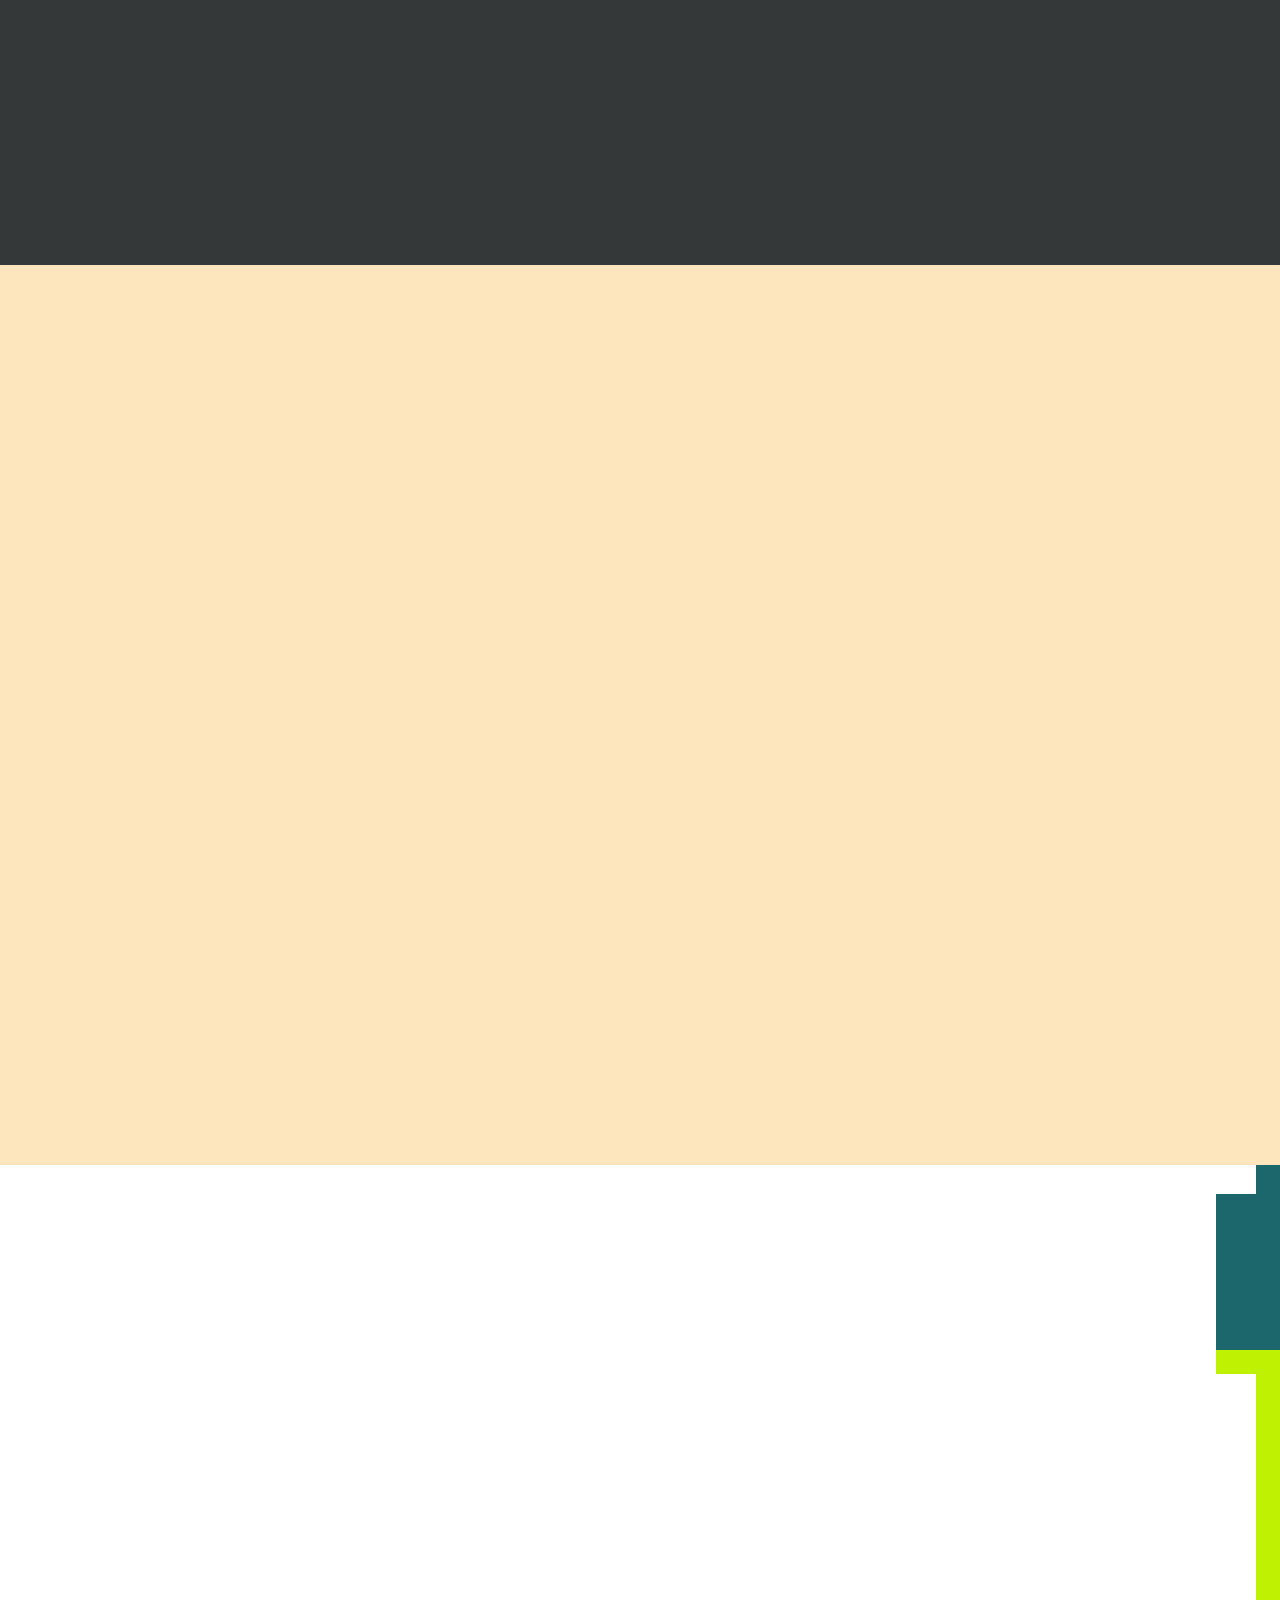
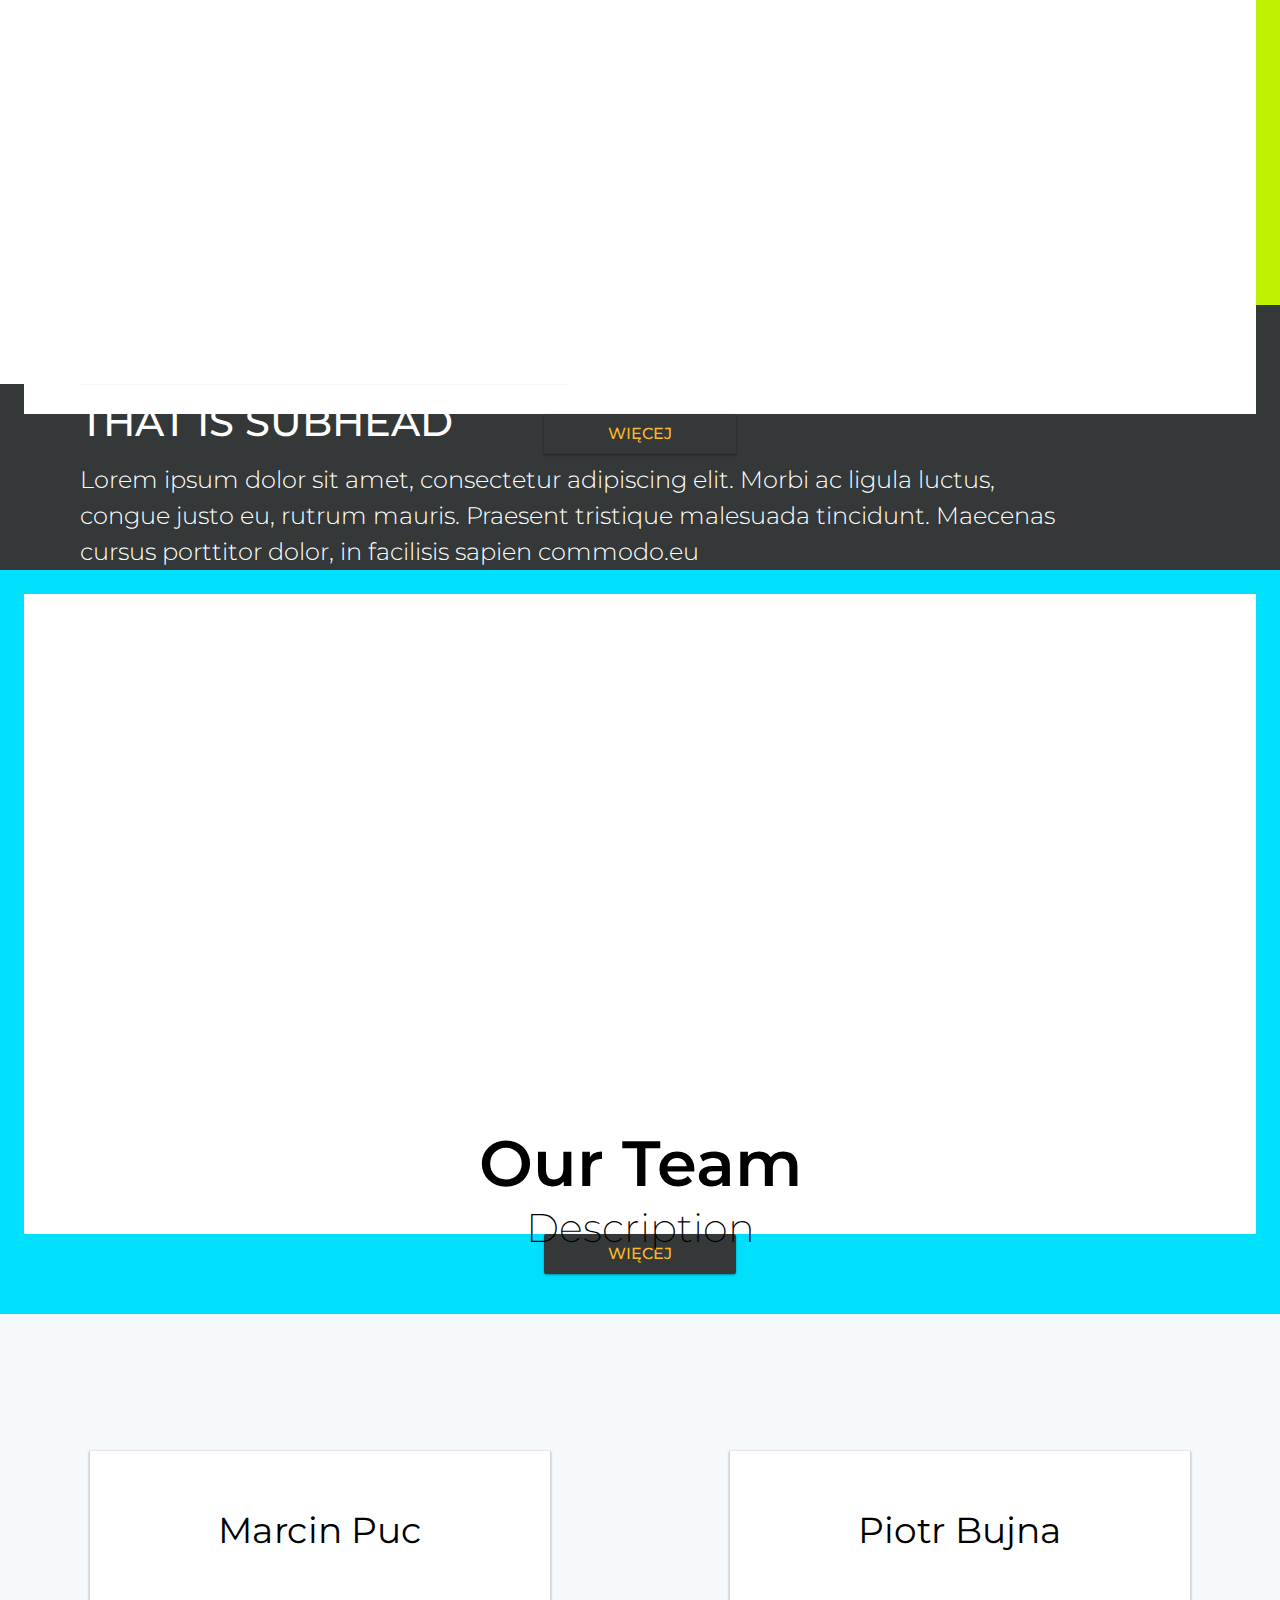
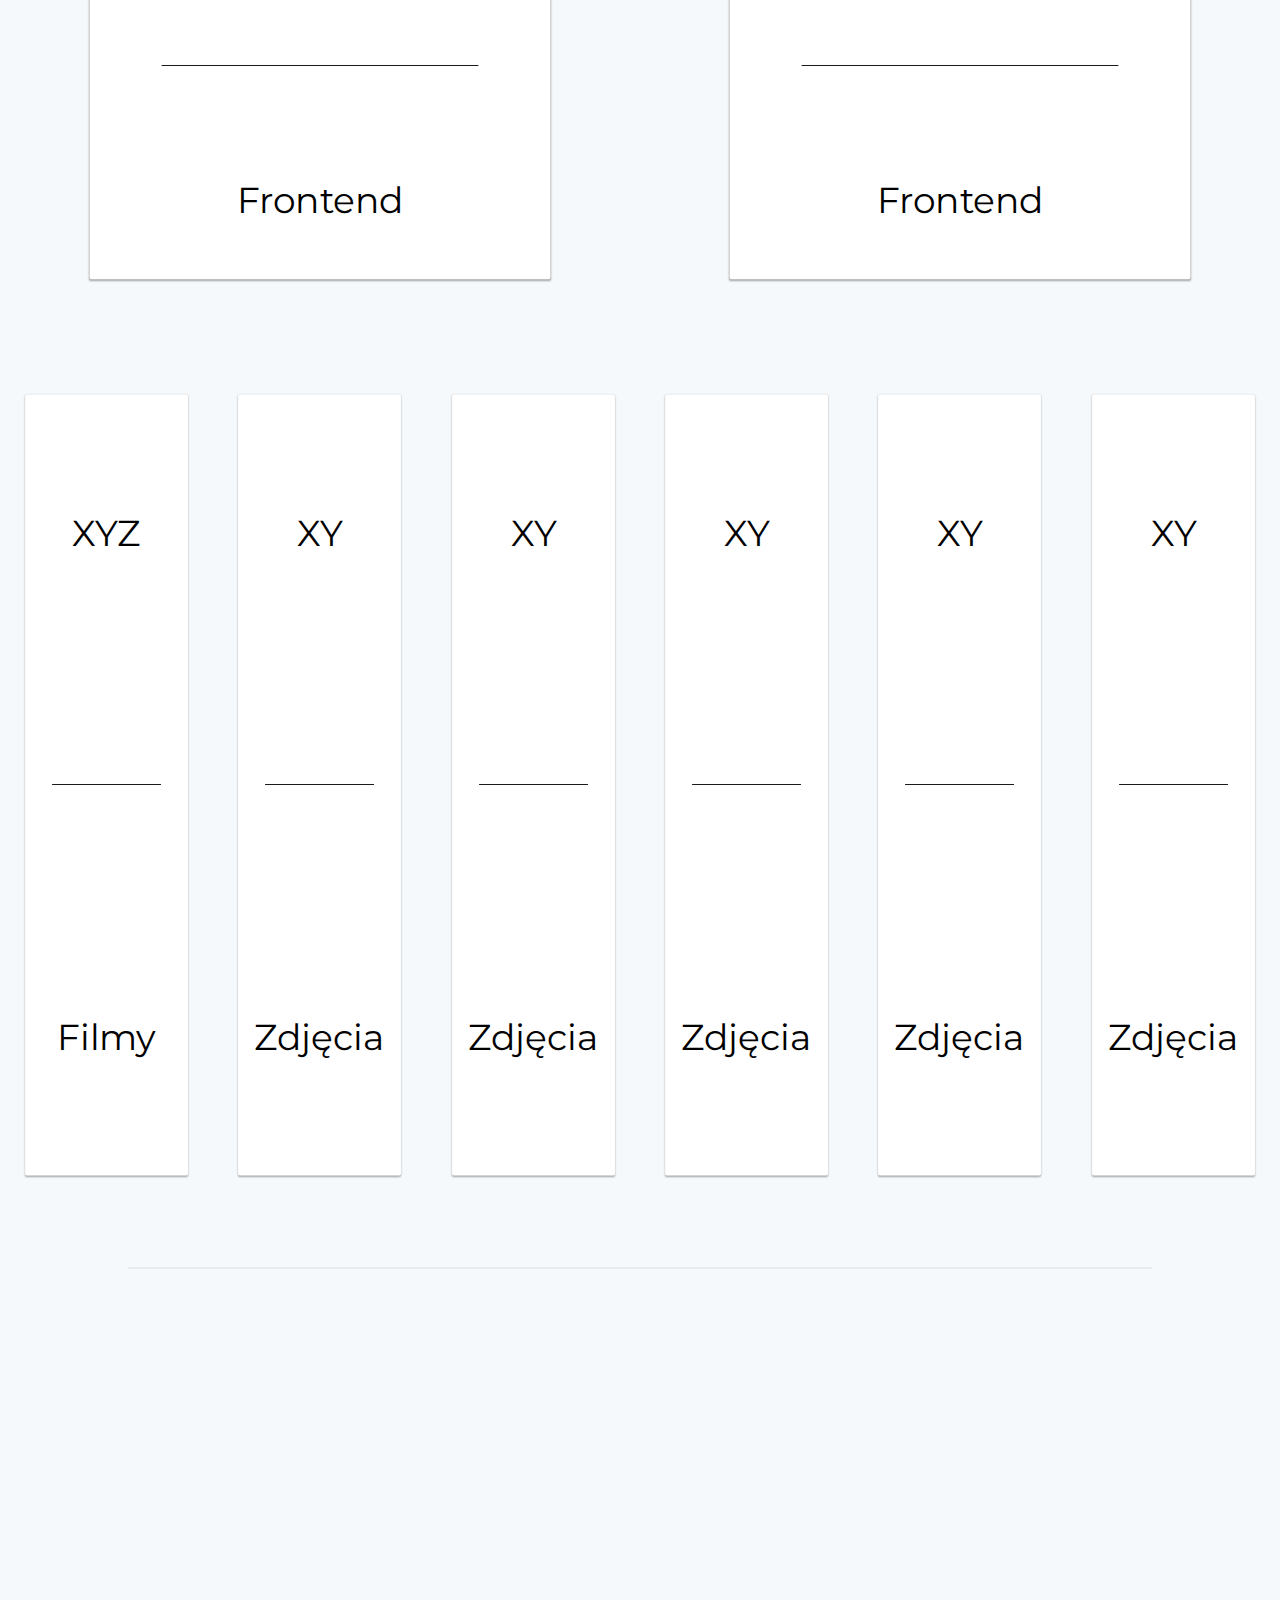
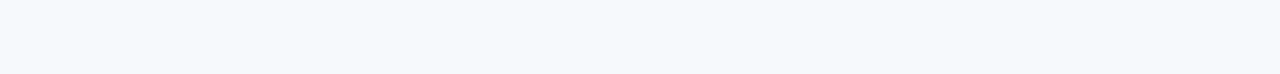
==== commit b9b42266: "test" ====
--- a/index.html
+++ b/index.html
@@ -1 +1 @@
-<!DOCTYPE html><html lang="en"><head><meta charset="UTF-8"><meta name="viewport" content="width=device-width,initial-scale=1"><meta http-equiv="X-UA-Compatible" content="ie=edge"><link rel="stylesheet" href="https://maxcdn.bootstrapcdn.com/bootstrap/4.0.0-beta.2/css/bootstrap.min.css" integrity="sha384-PsH8R72JQ3SOdhVi3uxftmaW6Vc51MKb0q5P2rRUpPvrszuE4W1povHYgTpBfshb" crossorigin="anonymous"><link href="https://fonts.googleapis.com/css?family=Codystar:300,400|Julius+Sans+One|Open+Sans:300,400,600&amp;subset=latin-ext" rel="stylesheet"><link href="https://fonts.googleapis.com/css?family=Montserrat:200,300,400,500,600,700" rel="stylesheet"><link rel="stylesheet" href="./styles/main.css"><title>Chemistry Project</title></head><body><header class="header"><div class="row navbar" id="navbar"><div class="col-4 navbar__logo"><span>LOGO</span></div><div class="col-offset-4"></div><div class="col-4 navbar__space" id="navbar-navigation"></div></div></header><div class="container-fluid"><div class="row container-primary"><div class="col-8 container-primary__content container-property"><span class="container-primary__content__head">THAT IS HEAD</span> <span class="container-primary__content__subhead">THAT IS SUBHEAD</span> <span class="container-primary__content__description">Lorem ipsum dolor sit amet, consectetur adipiscing elit. Morbi ac ligula luctus, congue justo eu, rutrum mauris. Praesent tristique malesuada tincidunt. Maecenas cursus porttitor dolor, in facilisis sapien commodo eu.</span></div><div class="col-4 container-primary__navigation container-content"><ul class="container-primary__navigation-list"><li class="container-primary__navigation-items"><div class="button-secondary"><a href="#" class="button-secondary__link" onclick="containerLessons()">LESSONS</a></div></li><li class="container-primary__navigation-items"><div class="button-secondary"><a href="#" class="button-secondary__link" onclick="containerGallery()">GALLERY</a></div></li><li class="container-primary__navigation-items"><div class="button-secondary"><a href="#" class="button-secondary__link" onclick="containerFilms()">FILMS</a></div></li></ul></div></div></div><div class="container-fluid"><div class="row container-secondary"><div class="col 8 container-secondary__left-side"></div><div class="col-4 container-secondary__right-side"></div><div class="container-secondary__card"></div></div></div><secttion class="contener-fluid container-offset" id="container-lessons"><section class="row container-lessons"><div class="col-8 container-lessons__property container-property"><span class="container-lessons__property-head">THAT IS HEAD</span> <span class="container-lessons__property-subhead">THIS IS SUBHEAD</span> <span class="container-lessons__property-description">Lorem ipsum dolor sit amet, consectetur adipiscing elit. Morbi ac ligula luctus, congue justo eu, rutrum mauris. Praesent tristique malesuada tincidunt. Maecenas cursus porttitor dolor, in facilisis sapien commodo.</span></div><div class="col-4 container-lessons__content container-content"><div class="container-lessons__content-photo"></div><div class="button-secondary"><a href="./subpages/lessons-index.html" class="button-secondary__link">WIĘCEJ</a></div></div></section></secttion><section class="container-fluid container-offset" id="container-gallery"><section class="row container-gallery"><div class="col-8 container-gallery__property container-property"><span class="container-gallery__property-head">THAT IS HEAD</span> <span class="container-gallery__property-subhead">THAT IS SUBHEAD</span> <span class="container-gallery__property-description">Lorem ipsum dolor sit amet, consectetur adipiscing elit. Morbi ac ligula luctus, congue justo eu, rutrum mauris. Praesent tristique malesuada tincidunt. Maecenas cursus porttitor dolor, in facilisis sapien commodo.eu</span></div><div class="col-4 container-gallery__content container-content"><div class="container-gallery__content-photo"></div><div class="button-secondary"><a href="#" class="button-secondary__link">WIĘCEJ</a></div></div></section></section><section class="container-fluid container-offset" id="container-films"><section class="row container-films"><div class="col-8 container-films__property container-property"><span class="container-films__property-head">THAT IS HEAD</span> <span class="container-films__property-subhead">THAT IS SUBHEAD</span> <span class="container-films__property-description">Lorem ipsum dolor sit amet, consectetur adipiscing elit. Morbi ac ligula luctus, congue justo eu, rutrum mauris. Praesent tristique malesuada tincidunt. Maecenas cursus porttitor dolor, in facilisis sapien commodo.eu</span></div><div class="col-4 container-films__content container-content"><div class="container-films__content-photo"></div><div class="button-secondary"><a href="#" class="button-secondary__link">WIĘCEJ</a></div></div></section><section class="container-fluid"><div class="row team-section"><div class="row team-section__header"><span class="team-section__header-title">Our Team</span> <span class="team-section__header-paragraph">Description</span></div><div class="row team-section__software-creators"><div class="team-section__software-creators__person"><div class="content"><span class="name">Marcin Puc</span><div class="team-section__software-creators__person-border"></div><span class="name">Frontend</span></div></div><div class="team-section__software-creators__person"><div class="content"><span class="name">Piotr Bujna</span><div class="team-section__software-creators__person-border"></div><span class="name">Frontend</span></div></div></div><div class="row team-section__content-creators"><div class="team-section__content-creators__person"><div class="content"><span class="name">XY</span><div class="team-section__content-creators__person-border"></div><span class="name">Zdjęcia</span></div></div><div class="team-section__content-creators__person"><div class="content"><span class="name">XYZ</span><div class="team-section__content-creators__person-border"></div><span class="name">Filmy</span></div></div><div class="team-section__content-creators__person"><div class="content"><span class="name">XY</span><div class="team-section__content-creators__person-border"></div><span class="name">Zdjęcia</span></div></div><div class="team-section__content-creators__person"><div class="content"><span class="name">XY</span><div class="team-section__content-creators__person-border"></div><span class="name">Zdjęcia</span></div></div><div class="team-section__content-creators__person"><div class="content"><span class="name">XY</span><div class="team-section__content-creators__person-border"></div><span class="name">Zdjęcia</span></div></div><div class="team-section__content-creators__person"><div class="content"><span class="name">XY</span><div class="team-section__content-creators__person-border"></div><span class="name">Zdjęcia</span></div></div><div class="team-section__content-creators__person"><div class="content"><span class="name">XY</span><div class="team-section__content-creators__person-border"></div><span class="name">Zdjęcia</span></div></div><div class="team-section__content-creators__person"><div class="content"><span class="name">XY</span><div class="team-section__content-creators__person-border"></div><span class="name">Zdjęcia</span></div></div></div></div></section><footer class="container-fluid"><div class="row footer"></div></footer><script src="https://code.jquery.com/jquery-3.2.1.min.js"></script><script src="./scripts/main.js"></script></section></body></html>+<!DOCTYPE html><html lang="en"><head><meta charset="UTF-8"><meta name="viewport" content="width=device-width,initial-scale=1"><meta http-equiv="X-UA-Compatible" content="ie=edge"><link rel="stylesheet" href="https://maxcdn.bootstrapcdn.com/bootstrap/4.0.0-beta.2/css/bootstrap.min.css" integrity="sha384-PsH8R72JQ3SOdhVi3uxftmaW6Vc51MKb0q5P2rRUpPvrszuE4W1povHYgTpBfshb" crossorigin="anonymous"><link href="https://fonts.googleapis.com/css?family=Codystar:300,400|Julius+Sans+One|Open+Sans:300,400,600&amp;subset=latin-ext" rel="stylesheet"><link href="https://fonts.googleapis.com/css?family=Montserrat:200,300,400,500,600,700" rel="stylesheet"><link rel="stylesheet" href="./styles/main.css"><title>Chemistry Project</title></head><body class="primary-page"><header class="header navbar-fixed-top"><div class="row navbar" id="navbar"><div class="col-4 navbar__logo"><span>LOGO</span></div><div class="col-offset-4"></div><div class="col-4 navbar__space" id="navbar-navigation"></div></div></header><div class="container-fluid"><div class="row container-primary"><div class="col-8 container-primary__content container-property"><span class="container-primary__content__head">THAT IS HEAD</span> <span class="container-primary__content__subhead">THAT IS SUBHEAD</span> <span class="container-primary__content__description">Lorem ipsum dolor sit amet, consectetur adipiscing elit. Morbi ac ligula luctus, congue justo eu, rutrum mauris. Praesent tristique malesuada tincidunt. Maecenas cursus porttitor dolor, in facilisis sapien commodo eu.</span></div><div class="col-4 container-primary__navigation container-content"><ul class="container-primary__navigation-list"><li class="container-primary__navigation-items"><div class="button-secondary"><a href="#" class="button-secondary__link" onclick="containerLessons()">LESSONS</a></div></li><li class="container-primary__navigation-items"><div class="button-secondary"><a href="#" class="button-secondary__link" onclick="containerGallery()">GALLERY</a></div></li><li class="container-primary__navigation-items"><div class="button-secondary"><a href="#" class="button-secondary__link" onclick="containerFilms()">FILMS</a></div></li></ul></div></div></div><div class="container-fluid"><div class="row container-secondary"><div class="col 8 container-secondary__left-side"></div><div class="col-4 container-secondary__right-side"></div><div class="container-secondary__card"></div></div></div><secttion class="contener-fluid container-offset" id="container-lessons"><section class="row container-lessons"><div class="col-8 container-lessons__property container-property"><span class="container-lessons__property-head">THAT IS HEAD</span> <span class="container-lessons__property-subhead">THIS IS SUBHEAD</span> <span class="container-lessons__property-description">Lorem ipsum dolor sit amet, consectetur adipiscing elit. Morbi ac ligula luctus, congue justo eu, rutrum mauris. Praesent tristique malesuada tincidunt. Maecenas cursus porttitor dolor, in facilisis sapien commodo.</span></div><div class="col-4 container-lessons__content container-content"><div class="container-lessons__content-photo"></div><div class="button-secondary"><a href="./subpages/lessons-index.html" class="button-secondary__link">WIĘCEJ</a></div></div></section></secttion><section class="container-fluid container-offset" id="container-gallery"><section class="row container-gallery"><div class="col-8 container-gallery__property container-property"><span class="container-gallery__property-head">THAT IS HEAD</span> <span class="container-gallery__property-subhead">THAT IS SUBHEAD</span> <span class="container-gallery__property-description">Lorem ipsum dolor sit amet, consectetur adipiscing elit. Morbi ac ligula luctus, congue justo eu, rutrum mauris. Praesent tristique malesuada tincidunt. Maecenas cursus porttitor dolor, in facilisis sapien commodo.eu</span></div><div class="col-4 container-gallery__content container-content"><div class="container-gallery__content-photo"></div><div class="button-secondary"><a href="#" class="button-secondary__link">WIĘCEJ</a></div></div></section></section><section class="container-fluid container-offset" id="container-films"><div class="row container-films"><div class="col-8 container-films__property container-property"><span class="container-films__property-head">THAT IS HEAD</span> <span class="container-films__property-subhead">THAT IS SUBHEAD</span> <span class="container-films__property-description">Lorem ipsum dolor sit amet, consectetur adipiscing elit. Morbi ac ligula luctus, congue justo eu, rutrum mauris. Praesent tristique malesuada tincidunt. Maecenas cursus porttitor dolor, in facilisis sapien commodo.eu</span></div><div class="col-4 container-films__content container-content"><div class="container-films__content-photo"></div><div class="button-secondary"><a href="#" class="button-secondary__link">WIĘCEJ</a></div></div></div></section><section class="container-fluid"><div class="row team-section"><div class="row team-section__header"><span class="team-section__header-title">Our Team</span> <span class="team-section__header-paragraph">Description</span></div><div class="row team-section__software-creators"><div class="team-section__software-creators__person"><div class="content"><span class="name">Marcin Puc</span><div class="team-section__software-creators__person-border"></div><span class="name">Frontend</span></div></div><div class="team-section__software-creators__person"><div class="content"><span class="name">Piotr Bujna</span><div class="team-section__software-creators__person-border"></div><span class="name">Frontend</span></div></div></div><div class="row team-section__content-creators"><div class="team-section__content-creators__person"><div class="content"><span class="name">XYZ</span><div class="team-section__content-creators__person-border"></div><span class="name">Filmy</span></div></div><div class="team-section__content-creators__person"><div class="content"><span class="name">XY</span><div class="team-section__content-creators__person-border"></div><span class="name">Zdjęcia</span></div></div><div class="team-section__content-creators__person"><div class="content"><span class="name">XY</span><div class="team-section__content-creators__person-border"></div><span class="name">Zdjęcia</span></div></div><div class="team-section__content-creators__person"><div class="content"><span class="name">XY</span><div class="team-section__content-creators__person-border"></div><span class="name">Zdjęcia</span></div></div><div class="team-section__content-creators__person"><div class="content"><span class="name">XY</span><div class="team-section__content-creators__person-border"></div><span class="name">Zdjęcia</span></div></div><div class="team-section__content-creators__person"><div class="content"><span class="name">XY</span><div class="team-section__content-creators__person-border"></div><span class="name">Zdjęcia</span></div></div></div></div></section><div class="section-border"></div><footer class="container-fluid"><div class="row footer"></div></footer><script src="https://code.jquery.com/jquery-3.2.1.min.js"></script><script src="./scripts/main.js"></script></body></html>--- a/styles/main.css
+++ b/styles/main.css
@@ -1 +1 @@
-html,body,div,span,applet,object,iframe,h1,h2,h3,h4,h5,h6,p,blockquote,pre,a,abbr,acronym,address,big,cite,code,del,dfn,em,img,ins,kbd,q,s,samp,small,strike,strong,sub,sup,tt,var,b,u,i,center,dl,dt,dd,ol,ul,li,fieldset,form,label,legend,table,caption,tbody,tfoot,thead,tr,th,td,article,aside,canvas,details,embed,figure,figcaption,footer,header,hgroup,menu,nav,output,ruby,section,summary,time,mark,audio,video{margin:0;padding:0;border:0;font-size:100%;font:inherit;vertical-align:baseline;text-decoration:none}article,aside,details,figcaption,figure,footer,header,hgroup,main,nav,section{display:block}body{line-height:1}ol,ul{list-style:none}blockquote,q{quotes:none}blockquote:before,blockquote:after{content:'';content:none}q:before,q:after{content:'';content:none}table{border-collapse:collapse;border-spacing:0}.button-primary__link{cursor:pointer;color:#343838;transform:translate3d(0, 0, 0);padding:.5em calc(.5em * 4.5);display:inline-block;border:3px solid transparent;position:relative;font-size:1.2em;transition:all .3s .3s}.button-primary__link .button-primary__title{transform:translate3d(0, .5em, 0);display:block;transition:transform 0.4s cubic-bezier(0.2, 0, 0, 1) 0.4s;font-weight:600}.button-primary__link:after{position:absolute;content:'';bottom:-3px;left:calc(.5em * 4.5);right:calc(.5em * 4.5);height:3px;background:#343838;z-index:-1;transition:transform 0.8s cubic-bezier(1, 0, 0.37, 1) 0.2s,right 0.2s cubic-bezier(0.04, 0.48, 0, 1) 0.6s,left 0.4s cubic-bezier(0.04, 0.48, 0, 1) 0.6s;transform-origin:left}.button-primary__line{position:absolute;background:#343838}.button-primary__line.-right,.button-primary__line.-left{width:3px;bottom:-3px;top:-3px;transform:scale3d(1, 0, 1)}.button-primary__line.-top,.button-primary__line.-bottom{height:3px;left:-3px;right:-3px;transform:scale3d(0, 1, 1)}.button-primary__line.-right{right:-3px;transition:transform 0.1s cubic-bezier(1, 0, 0.65, 1.01) 0.23s;transform-origin:top}.button-primary__line.-top{top:-3px;transition:transform 0.08s linear 0.43s;transform-origin:left}.button-primary__line.-left{left:-3px;transition:transform 0.08s linear 0.51s;transform-origin:bottom}.button-primary__line.-bottom{bottom:-3px;transition:transform 0.3s cubic-bezier(1, 0, 0.65, 1.01);transform-origin:right}.button-primary__link:hover,.button-primary__link:active{background:#343838;color:#FBB829 !important;font-weight:600;box-shadow:0 14px 28px rgba(0,0,0,0.25),0 10px 10px rgba(0,0,0,0.22);transition:all .3s .9s}.button-primary__link:hover .button-primary__title,.button-primary__link:active .button-primary__title{transform:translate3d(0, 0, 0);transition:transform 0.6s cubic-bezier(0.2, 0, 0, 1) 0.4s}.button-primary__link:hover:after,.button-primary__link:active:after{transform:scale3d(0, 1, 1);right:-3px;left:-3px;transform-origin:right;transition:transform 0.2s cubic-bezier(1, 0, 0.65, 1.01) 0.17s,right 0.2s cubic-bezier(1, 0, 0.65, 1.01),left 0s 0.3s}.button-primary__link:hover .button-primary__line,.button-primary__link:active .button-primary__line{transform:scale3d(1, 1, 1)}.button-primary__link:hover .button-primary__line.-right,.button-primary__link:active .button-primary__line.-right{transition:transform 0.1s cubic-bezier(1, 0, 0.65, 1.01) 0.2s;transform-origin:bottom}.button-primary__link:hover .button-primary__line.-top,.button-primary__link:active .button-primary__line.-top{transition:transform 0.08s linear 0.4s;transform-origin:right}.button-primary__link:hover .button-primary__line.-left,.button-primary__link:active .button-primary__line.-left{transition:transform 0.08s linear 0.48s;transform-origin:top}.button-primary__link:hover .button-primary__line.-bottom,.button-primary__link:active .button-primary__line.-bottom{transition:transform 0.5s cubic-bezier(0, 0.53, 0.29, 1) 0.56s;transform-origin:left}.button-secondary{height:2.5em;width:12em}.button-secondary__link{display:flex;justify-content:center;align-items:center;width:100%;height:100%;color:black;font-weight:500;background:#343838;color:#FBB829;box-shadow:0 1px 3px rgba(0,0,0,0.12),0 1px 2px rgba(0,0,0,0.24);transition:all 0.3s cubic-bezier(0.25, 0.8, 0.25, 1);border-radius:2px}.button-secondary__link:hover{text-decoration:none;color:#FBB829;box-shadow:0 14px 28px rgba(0,0,0,0.25),0 10px 10px rgba(0,0,0,0.22)}.header{width:100%;position:fixed;z-index:1}.header .navbar{background:#343838;transition:all 0.3s cubic-bezier(0.25, 0.8, 0.25, 1)}.header .navbar__logo{display:flex;justify-content:flex-start;align-items:center;padding-left:2.5em;color:white;font-size:2em;height:100%}.header .navbar__space{display:flex;justify-content:center;align-items:center;background:transparent;height:80px;width:100%;background-color:#FDE6BD;transition:all 0.3s cubic-bezier(0.25, 0.8, 0.25, 1)}.container-primary{height:100vh}.container-primary__content{display:flex;align-items:flex-start;justify-content:center;padding:0 5em 0 5em;flex-direction:column;background:#343838}.container-primary__content__head{font-size:4em;font-weight:700;background:#FBB829;padding:.4rem;cursor:pointer;box-shadow:0 1px 3px rgba(0,0,0,0.12),0 1px 2px rgba(0,0,0,0.24);transition:all 0.3s cubic-bezier(0.25, 0.8, 0.25, 1)}.container-primary__content__head:hover{box-shadow:0 14px 28px rgba(0,0,0,0.25),0 10px 10px rgba(0,0,0,0.22)}.container-primary__content__subhead{cursor:default;padding:.5em 0 .5em 0;font-size:2.5em;font-weight:500;color:#fff}.container-primary__content__description{cursor:default;padding:0 5em 0 0;line-height:1.5em;color:#fff;font-weight:200;font-size:1.5em}.container-primary__navigation{display:flex;flex-direction:column;align-items:center;background:#FDE6BD}.container-primary__navigation-title{width:100%;display:flex;justify-content:center;font-size:2.5rem;padding:2rem;font-weight:600}.container-primary__navigation-list{height:100%;width:100%;display:flex;flex-direction:column;align-items:center;justify-content:space-around;font-weight:300;font-size:1.5em}.container-primary__navigation-items{display:flex}.container-secondary{height:100vh;align-items:center;position:relative;justify-content:center}.container-secondary__left-side{background:#343838;height:100%}.container-secondary__right-side{background:#FDE6BD;height:100%}.container-secondary__card{position:absolute;width:95%;height:91%;background:white}.container-lessons{height:calc(100vh - 80px)}.container-lessons__property{display:flex;flex-direction:column;background:#351330;padding:0 5em 0 5em;justify-content:center;align-items:flex-start}.container-lessons__property-head{font-size:4em;font-weight:700;background:#C5CFC6;padding:.4rem;cursor:pointer;box-shadow:0 1px 3px rgba(0,0,0,0.12),0 1px 2px rgba(0,0,0,0.24);transition:all 0.3s cubic-bezier(0.25, 0.8, 0.25, 1)}.container-lessons__property-head:hover{box-shadow:0 14px 28px rgba(0,0,0,0.25),0 10px 10px rgba(0,0,0,0.22)}.container-lessons__property-subhead{cursor:default;padding:.5em 0 .5em 0;font-size:2.5em;font-weight:500;color:white}.container-lessons__property-description{cursor:default;padding:0 5em 0 0;line-height:1.5em;font-weight:200;font-size:1.5em;font-weight:300;color:white}.container-lessons__content{background:#C5CFC6;display:flex;flex-direction:column;justify-content:space-between;align-items:center;padding:1.5em 1.5em 2.5em 1.5em}.container-lessons__content-photo{background:white;width:100%;height:calc(80vh - 80px)}.container-lessons__content-button{font-weight:700}.container-gallery{height:calc(100vh - 80px)}.container-gallery__property{display:flex;flex-direction:column;background:#1B676B;padding:0 5em 0 5em;justify-content:center;align-items:flex-start}.container-gallery__property-head{font-size:4em;font-weight:700;background:#BEF202;padding:.4rem;cursor:pointer;box-shadow:0 1px 3px rgba(0,0,0,0.12),0 1px 2px rgba(0,0,0,0.24);transition:all 0.3s cubic-bezier(0.25, 0.8, 0.25, 1)}.container-gallery__property-head:hover{box-shadow:0 14px 28px rgba(0,0,0,0.25),0 10px 10px rgba(0,0,0,0.22)}.container-gallery__property-subhead{cursor:default;padding:.5em 0 .5em 0;font-size:2.5em;font-weight:500;color:white}.container-gallery__property-description{cursor:default;padding:0 5em 0 0;line-height:1.5em;font-weight:200;font-size:1.5em;color:white;font-weight:300}.container-gallery__content{background:#BEF202;display:flex;flex-direction:column;justify-content:space-between;align-items:center;padding:1.5em 1.5em 2.5em 1.5em}.container-gallery__content-photo{background:white;width:100%;height:calc(80vh - 80px)}.container-gallery__content-button{font-weight:700}.container-films{height:calc(100vh - 80px)}.container-films__property{display:flex;flex-direction:column;background:#343838;padding:0 5em 0 5em;justify-content:center;align-items:flex-start}.container-films__property-head{font-size:4em;font-weight:700;background:#00DFFC;padding:.4rem;cursor:pointer;box-shadow:0 1px 3px rgba(0,0,0,0.12),0 1px 2px rgba(0,0,0,0.24);transition:all 0.3s cubic-bezier(0.25, 0.8, 0.25, 1)}.container-films__property-head:hover{box-shadow:0 14px 28px rgba(0,0,0,0.25),0 10px 10px rgba(0,0,0,0.22)}.container-films__property-subhead{cursor:default;padding:.5em 0 .5em 0;font-size:2.5em;font-weight:500;color:white}.container-films__property-description{cursor:default;padding:0 5em 0 0;line-height:1.5em;font-weight:200;font-size:1.5em;color:white;font-weight:300}.container-films__content{background:#00DFFC;display:flex;flex-direction:column;justify-content:space-between;align-items:center;padding:1.5em 1.5em 2.5em 1.5em}.container-films__content-photo{background:white;width:100%;height:calc(80vh - 80px)}.container-films__content-button{font-weight:700}.team-section{background:black;display:flex;flex-direction:column;align-items:center}.team-section__header{flex-direction:column;height:30vh;justify-content:center}.team-section__header-title{color:white;display:flex;justify-content:center;font-size:4em;font-weight:500;padding:.4rem;cursor:pointer}.team-section__header-paragraph{color:white;display:flex;justify-content:center;font-size:2.5em;font-weight:500;cursor:default;padding:.4rem}.team-section__software-creators{height:60vh;display:flex;flex-direction:row;justify-content:space-around;width:100%}.team-section__software-creators__person{margin:2em;width:40%;background:white center center;border-radius:8px;transition:all 0.3s cubic-bezier(0.25, 0.8, 0.25, 1);box-sizing:border-box;transform:scale(0.9);cursor:pointer}.team-section__software-creators__person-border{background:black;width:70%;height:1px}.team-section__software-creators__person .content{height:100%;display:flex;flex-direction:column;align-items:center;justify-content:space-around;transition:all 0.3s cubic-bezier(0.25, 0.8, 0.25, 1)}.team-section__software-creators__person:hover{transform:scale(1);background:url("../img/kot.jpg") center center;transition:all 0.3s cubic-bezier(0.25, 0.8, 0.25, 1)}.team-section__software-creators__person:hover .content{display:none}.team-section__content-creators{height:100vh;display:flex;flex-direction:row;justify-content:space-around;width:100%}.team-section__content-creators__person{margin:2em;width:20%;background:white center center;border-radius:8px;transition:all 0.3s cubic-bezier(0.25, 0.8, 0.25, 1);box-sizing:border-box;transform:scale(0.9);cursor:pointer}.team-section__content-creators__person-border{background:black;width:70%;height:1px}.team-section__content-creators__person .content{height:100%;display:flex;flex-direction:column;align-items:center;justify-content:space-around;transition:all 0.3s cubic-bezier(0.25, 0.8, 0.25, 1)}.team-section__content-creators__person:hover{transform:scale(1);background:url("../img/kot.jpg") center center;transition:all 0.3s cubic-bezier(0.25, 0.8, 0.25, 1)}.team-section__content-creators__person:hover .content{display:none}.team-section .name{font-family:"Julius Sans One",sans-serif;font-size:2.5em}.footer{height:45vh;background:black}.navbar__nav{display:flex;align-items:center}.navbar__nav__list{display:flex;align-items:center;justify-content:space-around;height:4em;width:100%}.navbar__nav__list-item{height:100%;width:100%;display:flex}.navbar__nav__list-item .link{display:flex;width:100%;justify-content:center;align-items:center;color:white;transition:all 0.3s cubic-bezier(0.25, 0.8, 0.25, 1)}.navbar__nav__list-item .link:hover{background:#4d4d4d;text-decoration:none;color:#31deee}body{font-family:"Montserrat",sans-serif}.row{padding:0px;margin:0px}.container-fluid{padding:0px}
+﻿html,body,div,span,applet,object,iframe,h1,h2,h3,h4,h5,h6,p,blockquote,pre,a,abbr,acronym,address,big,cite,code,del,dfn,em,img,ins,kbd,q,s,samp,small,strike,strong,sub,sup,tt,var,b,u,i,center,dl,dt,dd,ol,ul,li,fieldset,form,label,legend,table,caption,tbody,tfoot,thead,tr,th,td,article,aside,canvas,details,embed,figure,figcaption,footer,header,hgroup,menu,nav,output,ruby,section,summary,time,mark,audio,video{margin:0;padding:0;border:0;font-size:100%;font:inherit;vertical-align:baseline;text-decoration:none}article,aside,details,figcaption,figure,footer,header,hgroup,main,nav,section{display:block}body{line-height:1}ol,ul{list-style:none}blockquote,q{quotes:none}blockquote:before,blockquote:after{content:'';content:none}q:before,q:after{content:'';content:none}table{border-collapse:collapse;border-spacing:0}.button-primary__link{cursor:pointer;color:#343838;transform:translate3d(0, 0, 0);padding:.5em calc(.5em * 4.5);display:inline-block;border:3px solid transparent;position:relative;font-size:1.2em;transition:all .3s .3s}.button-primary__link .button-primary__title{transform:translate3d(0, .5em, 0);display:block;transition:transform 0.4s cubic-bezier(0.2, 0, 0, 1) 0.4s;font-weight:600}.button-primary__link:after{position:absolute;content:'';bottom:-3px;left:calc(.5em * 4.5);right:calc(.5em * 4.5);height:3px;background:#343838;z-index:-1;transition:transform 0.8s cubic-bezier(1, 0, 0.37, 1) 0.2s,right 0.2s cubic-bezier(0.04, 0.48, 0, 1) 0.6s,left 0.4s cubic-bezier(0.04, 0.48, 0, 1) 0.6s;transform-origin:left}.button-primary__line{position:absolute;background:#343838}.button-primary__line.-right,.button-primary__line.-left{width:3px;bottom:-3px;top:-3px;transform:scale3d(1, 0, 1)}.button-primary__line.-top,.button-primary__line.-bottom{height:3px;left:-3px;right:-3px;transform:scale3d(0, 1, 1)}.button-primary__line.-right{right:-3px;transition:transform 0.1s cubic-bezier(1, 0, 0.65, 1.01) 0.23s;transform-origin:top}.button-primary__line.-top{top:-3px;transition:transform 0.08s linear 0.43s;transform-origin:left}.button-primary__line.-left{left:-3px;transition:transform 0.08s linear 0.51s;transform-origin:bottom}.button-primary__line.-bottom{bottom:-3px;transition:transform 0.3s cubic-bezier(1, 0, 0.65, 1.01);transform-origin:right}.button-primary__link:hover,.button-primary__link:active{background:#343838;color:#FBB829 !important;font-weight:600;box-shadow:0 14px 28px rgba(0,0,0,0.25),0 10px 10px rgba(0,0,0,0.22);transition:all .3s .9s}.button-primary__link:hover .button-primary__title,.button-primary__link:active .button-primary__title{transform:translate3d(0, 0, 0);transition:transform 0.6s cubic-bezier(0.2, 0, 0, 1) 0.4s}.button-primary__link:hover:after,.button-primary__link:active:after{transform:scale3d(0, 1, 1);right:-3px;left:-3px;transform-origin:right;transition:transform 0.2s cubic-bezier(1, 0, 0.65, 1.01) 0.17s,right 0.2s cubic-bezier(1, 0, 0.65, 1.01),left 0s 0.3s}.button-primary__link:hover .button-primary__line,.button-primary__link:active .button-primary__line{transform:scale3d(1, 1, 1)}.button-primary__link:hover .button-primary__line.-right,.button-primary__link:active .button-primary__line.-right{transition:transform 0.1s cubic-bezier(1, 0, 0.65, 1.01) 0.2s;transform-origin:bottom}.button-primary__link:hover .button-primary__line.-top,.button-primary__link:active .button-primary__line.-top{transition:transform 0.08s linear 0.4s;transform-origin:right}.button-primary__link:hover .button-primary__line.-left,.button-primary__link:active .button-primary__line.-left{transition:transform 0.08s linear 0.48s;transform-origin:top}.button-primary__link:hover .button-primary__line.-bottom,.button-primary__link:active .button-primary__line.-bottom{transition:transform 0.5s cubic-bezier(0, 0.53, 0.29, 1) 0.56s;transform-origin:left}.button-secondary{height:2.5em;width:12em}.button-secondary__link{display:flex;justify-content:center;align-items:center;width:100%;height:100%;color:black;font-weight:500;background:#343838;color:#FBB829;box-shadow:0 1px 3px rgba(0,0,0,0.12),0 1px 2px rgba(0,0,0,0.24);transition:all 0.3s cubic-bezier(0.25, 0.8, 0.25, 1);border-radius:2px}.button-secondary__link:hover{text-decoration:none;color:#FBB829;box-shadow:0 14px 28px rgba(0,0,0,0.25),0 10px 10px rgba(0,0,0,0.22)}.header{top:0;border-width:0 0 1px;width:100%;z-index:1}.header .navbar{background:#343838;transition:all 0.3s cubic-bezier(0.25, 0.8, 0.25, 1)}.header .navbar .navbar__nav__list{display:flex;align-items:center;justify-content:space-around;height:4em;width:100%}.header .navbar .navbar__nav__list-item{height:100%;width:100%;display:flex}.header .navbar .navbar__nav__list-item .link{display:flex;width:100%;justify-content:center;align-items:center;color:white;transition:all 0.3s cubic-bezier(0.25, 0.8, 0.25, 1)}.header .navbar .navbar__nav__list-item .link:hover{background:#4d4d4d;text-decoration:none;color:#31deee}.header .navbar .navbar__nav__list-item .link:active{background:white;text-decoration:none;color:#31deee}.header .navbar__social__list{display:flex;flex-direction:row;justify-content:space-around}.header .navbar__social__list .link{color:white;transition:all 0.3s cubic-bezier(0.25, 0.8, 0.25, 1)}.header .navbar__social__list .link:hover{color:#31deee}.header .navbar__logo{display:flex;justify-content:flex-start;align-items:center;padding-left:2.5em;color:white;font-size:2em;height:100%}.header .navbar__space{display:flex;justify-content:center;align-items:center;background:transparent;height:80px;width:100%;background-color:#FDE6BD;transition:all 0.3s cubic-bezier(0.25, 0.8, 0.25, 1)}.container-primary{height:100vh}.container-primary__content{display:flex;align-items:flex-start;justify-content:center;padding:0 5em 0 5em;flex-direction:column;background:#343838}.container-primary__content__head{font-size:4em;font-weight:700;background:#FBB829;padding:.4rem;cursor:pointer;box-shadow:0 1px 3px rgba(0,0,0,0.12),0 1px 2px rgba(0,0,0,0.24);transition:all 0.3s cubic-bezier(0.25, 0.8, 0.25, 1)}.container-primary__content__head:hover{box-shadow:0 14px 28px rgba(0,0,0,0.25),0 10px 10px rgba(0,0,0,0.22)}.container-primary__content__subhead{cursor:default;padding:.5em 0 .5em 0;font-size:2.5em;font-weight:500;color:#fff}.container-primary__content__description{cursor:default;padding:0 5em 0 0;line-height:1.5em;color:#fff;font-weight:200;font-size:1.5em}.container-primary__navigation{display:flex;flex-direction:column;align-items:center;background:#FDE6BD}.container-primary__navigation-title{width:100%;display:flex;justify-content:center;font-size:2.5rem;padding:2rem;font-weight:600}.container-primary__navigation-list{height:100%;width:100%;display:flex;flex-direction:column;align-items:center;justify-content:space-around;font-weight:300;font-size:1.5em}.container-primary__navigation-items{display:flex}.container-secondary{height:100vh;align-items:center;position:relative;justify-content:center}.container-secondary__left-side{background:#343838;height:100%}.container-secondary__right-side{background:#FDE6BD;height:100%}.container-secondary__card{position:absolute;width:95%;height:91%;background:white}.container-lessons{height:calc(100vh - 80px)}.container-lessons__property{display:flex;flex-direction:column;background:#351330;padding:0 5em 0 5em;justify-content:center;align-items:flex-start}.container-lessons__property-head{font-size:4em;font-weight:700;background:#C5CFC6;padding:.4rem;cursor:pointer;box-shadow:0 1px 3px rgba(0,0,0,0.12),0 1px 2px rgba(0,0,0,0.24);transition:all 0.3s cubic-bezier(0.25, 0.8, 0.25, 1)}.container-lessons__property-head:hover{box-shadow:0 14px 28px rgba(0,0,0,0.25),0 10px 10px rgba(0,0,0,0.22)}.container-lessons__property-subhead{cursor:default;padding:.5em 0 .5em 0;font-size:2.5em;font-weight:500;color:white}.container-lessons__property-description{cursor:default;padding:0 5em 0 0;line-height:1.5em;font-weight:200;font-size:1.5em;font-weight:300;color:white}.container-lessons__content{background:#C5CFC6;display:flex;flex-direction:column;justify-content:space-between;align-items:center;padding:1.5em 1.5em 2.5em 1.5em}.container-lessons__content-photo{background:white;width:100%;height:calc(80vh - 80px)}.container-lessons__content-button{font-weight:700}.container-gallery{height:calc(100vh - 80px)}.container-gallery__property{display:flex;flex-direction:column;background:#1B676B;padding:0 5em 0 5em;justify-content:center;align-items:flex-start}.container-gallery__property-head{font-size:4em;font-weight:700;background:#BEF202;padding:.4rem;cursor:pointer;box-shadow:0 1px 3px rgba(0,0,0,0.12),0 1px 2px rgba(0,0,0,0.24);transition:all 0.3s cubic-bezier(0.25, 0.8, 0.25, 1)}.container-gallery__property-head:hover{box-shadow:0 14px 28px rgba(0,0,0,0.25),0 10px 10px rgba(0,0,0,0.22)}.container-gallery__property-subhead{cursor:default;padding:.5em 0 .5em 0;font-size:2.5em;font-weight:500;color:white}.container-gallery__property-description{cursor:default;padding:0 5em 0 0;line-height:1.5em;font-weight:200;font-size:1.5em;color:white;font-weight:300}.container-gallery__content{background:#BEF202;display:flex;flex-direction:column;justify-content:space-between;align-items:center;padding:1.5em 1.5em 2.5em 1.5em}.container-gallery__content-photo{background:white;width:100%;height:calc(80vh - 80px)}.container-gallery__content-button{font-weight:700}.container-films{height:calc(100vh - 80px)}.container-films__property{display:flex;flex-direction:column;background:#343838;padding:0 5em 0 5em;justify-content:center;align-items:flex-start}.container-films__property-head{font-size:4em;font-weight:700;background:#00DFFC;padding:.4rem;cursor:pointer;box-shadow:0 1px 3px rgba(0,0,0,0.12),0 1px 2px rgba(0,0,0,0.24);transition:all 0.3s cubic-bezier(0.25, 0.8, 0.25, 1)}.container-films__property-head:hover{box-shadow:0 14px 28px rgba(0,0,0,0.25),0 10px 10px rgba(0,0,0,0.22)}.container-films__property-subhead{cursor:default;padding:.5em 0 .5em 0;font-size:2.5em;font-weight:500;color:white}.container-films__property-description{cursor:default;padding:0 5em 0 0;line-height:1.5em;font-weight:200;font-size:1.5em;color:white;font-weight:300}.container-films__content{background:#00DFFC;display:flex;flex-direction:column;justify-content:space-between;align-items:center;padding:1.5em 1.5em 2.5em 1.5em}.container-films__content-photo{background:white;width:100%;height:calc(80vh - 80px)}.container-films__content-button{font-weight:700}.team-section{display:flex;flex-direction:column;align-items:center;margin-bottom:2em !important}.team-section__header{flex-direction:column;height:30vh;justify-content:center;color:black}.team-section__header-title{display:flex;justify-content:center;font-size:4em;font-weight:600;padding:.4rem;cursor:pointer}.team-section__header-paragraph{display:flex;justify-content:center;font-size:2.5em;font-weight:200;cursor:default;padding:.4rem}.team-section__software-creators{height:60vh;display:flex;flex-direction:row;justify-content:space-around;width:100%}.team-section__software-creators__person{margin:2em;width:40%;box-sizing:border-box;border-radius:2px;border:solid 4px white;transform:scale(0.9);cursor:pointer;box-shadow:0 1px 3px rgba(0,0,0,0.12),0 1px 2px rgba(0,0,0,0.24);transition:all 0.3s cubic-bezier(0.25, 0.8, 0.25, 1);background:white}.team-section__software-creators__person-border{background:black;width:70%;height:1px}.team-section__software-creators__person .content{height:100%;display:flex;flex-direction:column;align-items:center;justify-content:space-around}.team-section__software-creators__person:hover{transform:scale(0.95);box-shadow:0 14px 28px rgba(0,0,0,0.25),0 10px 10px rgba(0,0,0,0.22);background:#343838}.team-section__software-creators__person:hover .content{display:none}.team-section__content-creators{height:100vh;display:flex;flex-direction:row;justify-content:space-around;width:100%}.team-section__content-creators__person{margin:1em;width:30%;background:white center center;border-radius:8px;transition:all 0.3s cubic-bezier(0.25, 0.8, 0.25, 1);box-sizing:border-box;border-radius:2px;border:solid 4px white;background:white;transform:scale(0.9);cursor:pointer;box-shadow:0 1px 3px rgba(0,0,0,0.12),0 1px 2px rgba(0,0,0,0.24);transition:all 0.3s cubic-bezier(0.25, 0.8, 0.25, 1)}.team-section__content-creators__person-border{background:black;width:70%;height:1px}.team-section__content-creators__person .content{height:100%;display:flex;flex-direction:column;align-items:center;justify-content:space-around}.team-section__content-creators__person:hover{transform:scale(0.95);background:#343838;box-shadow:0 14px 28px rgba(0,0,0,0.25),0 10px 10px rgba(0,0,0,0.22)}.team-section__content-creators__person:hover .content{display:none}.team-section .name{font-size:2.5em}.footer{height:45vh;background:#f6f9fc}.aside{height:100vh;position:fixed;width:15%;background:#343838;border-top:solid 1px #595e5e;left:0}.aside__list{height:100%}.aside__list-item{display:flex}.aside__list-item__title{color:white;font-weight:600;font-size:0.8em;margin:2em 0 2em 32px}.aside__list-item__link{display:flex;justify-content:flex-start;width:100%;padding:1.5em 0 1.5em 2em;color:white}.aside__list-item__link:hover{color:#31deee;background:#4d4d4d;text-decoration:none}.gallery-card{background:white;width:250px;border-radius:20px;overflow:hidden;position:relative;box-shadow:0 1px 3px rgba(0,0,0,0.12),0 1px 2px rgba(0,0,0,0.24);transition:all 0.3s cubic-bezier(0.25, 0.8, 0.25, 1);margin:2em}.gallery-card__description{word-wrap:break-word;max-width:100%;padding:2em;font-size:.8em;font-weight:500;line-height:1.4em}.gallery-card__button{margin-right:1em;border-radius:20px;background-color:#F5B345;width:40px;height:40px;justify-content:center;align-items:center;display:flex;position:absolute;right:0;top:145px;z-index:1;box-shadow:0 1px 3px rgba(0,0,0,0.12),0 1px 2px rgba(0,0,0,0.24);transition:all 0.5s cubic-bezier(0.25, 0.8, 0.25, 1)}.gallery-card__button .ico{transition:all 0.5s cubic-bezier(0.25, 0.8, 0.25, 1)}.gallery-card__button:hover{cursor:pointer;background:#f7c678}.gallery-card__button:hover .ico{color:white}.gallery-overlay{height:100vh;position:absolute;width:100%;top:0;left:0;background:rgba(0,0,0,0.8);display:none;justify-content:center;align-items:center;z-index:1}.gallery-overlay__container{background:white;padding:.5em;border-radius:5px;height:80%;width:80%}.gallery-overlay__container-photo{position:relative;height:100%;width:100%}.gallery-overlay__container-photo .exit{position:absolute;top:1em;right:1em;cursor:pointer}body{font-family:"Montserrat",sans-serif;padding-top:65px;background:#f6f9fc}.lessons-subpage{padding-left:15%}.row{padding:0px;margin:0px}.navbar-fixed-top{position:fixed;top:0;left:0;border-width:0 0 1px}.container-fluid{padding:0px}.section-border{width:80%;margin:auto;background:#e9ecef;height:2px}.bottom-page{background:url("../img/tło.jpg") center center no-repeat;background-size:100% 100%}
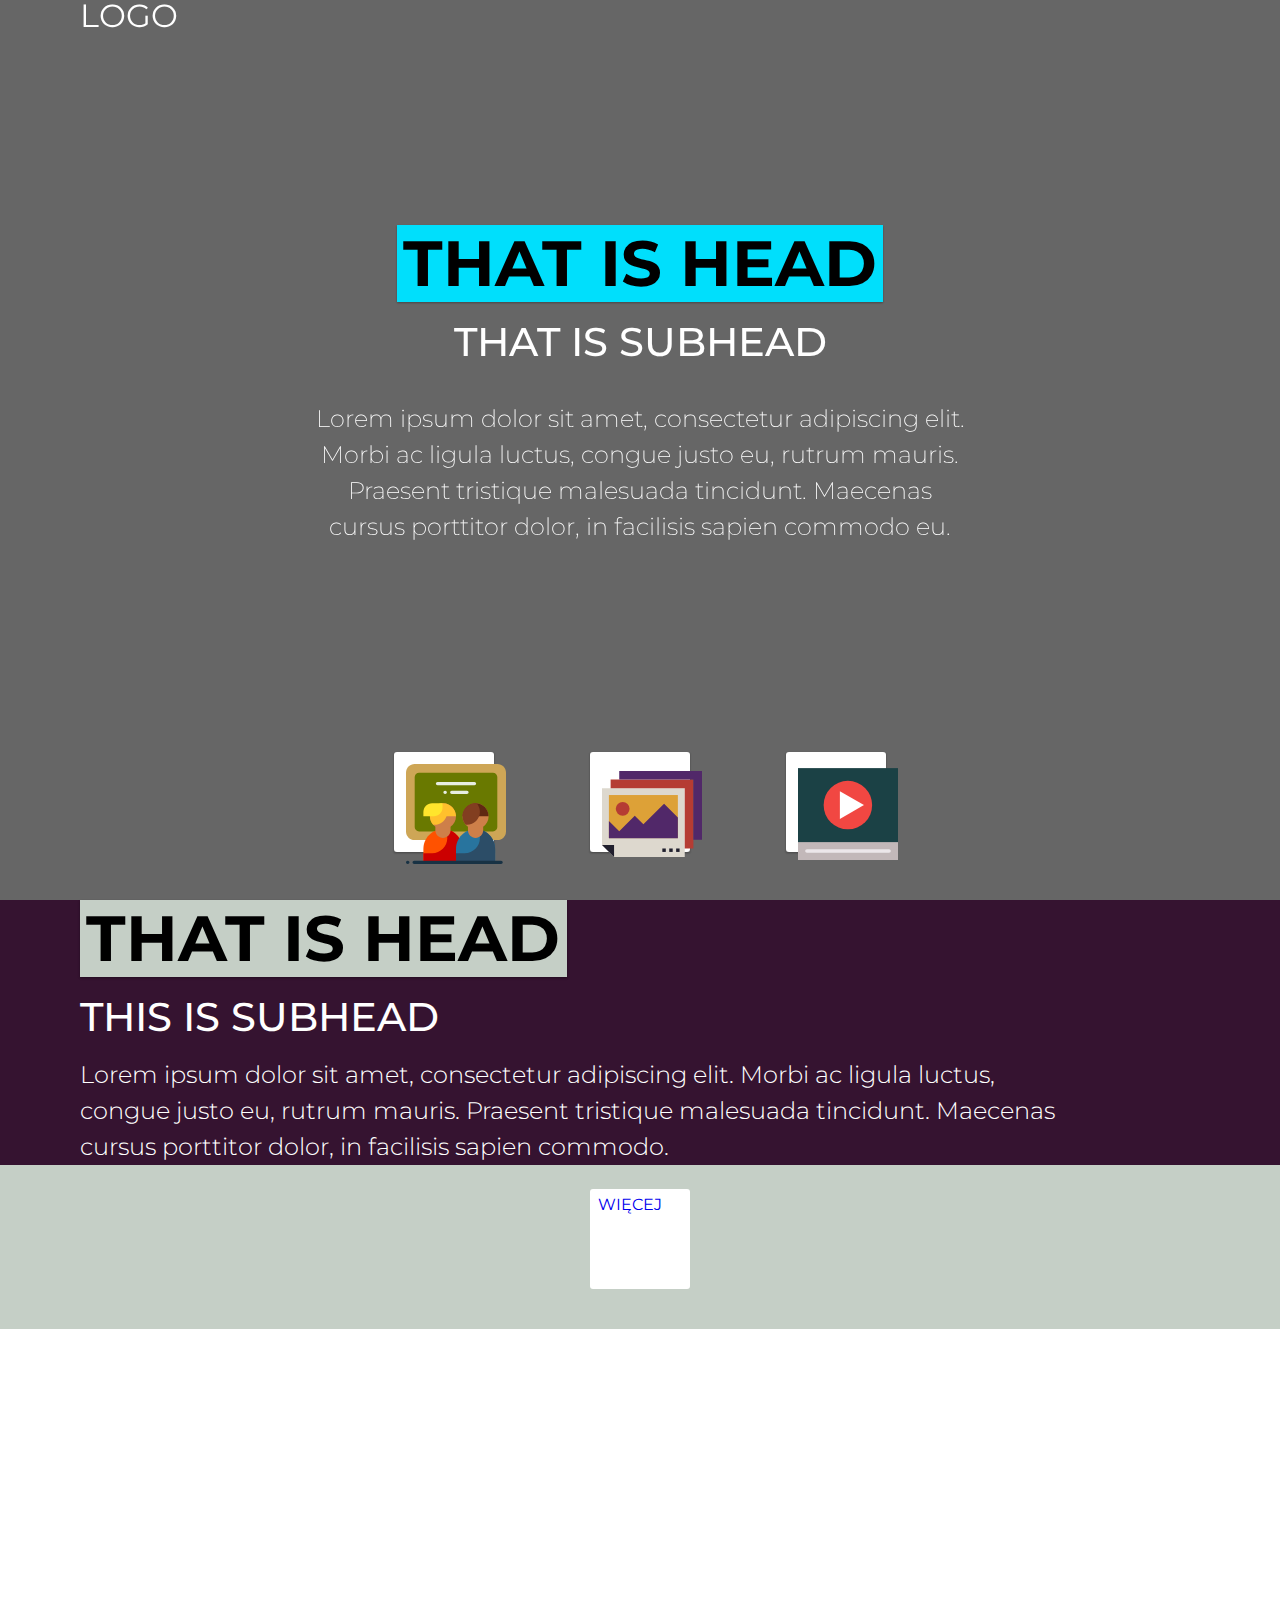
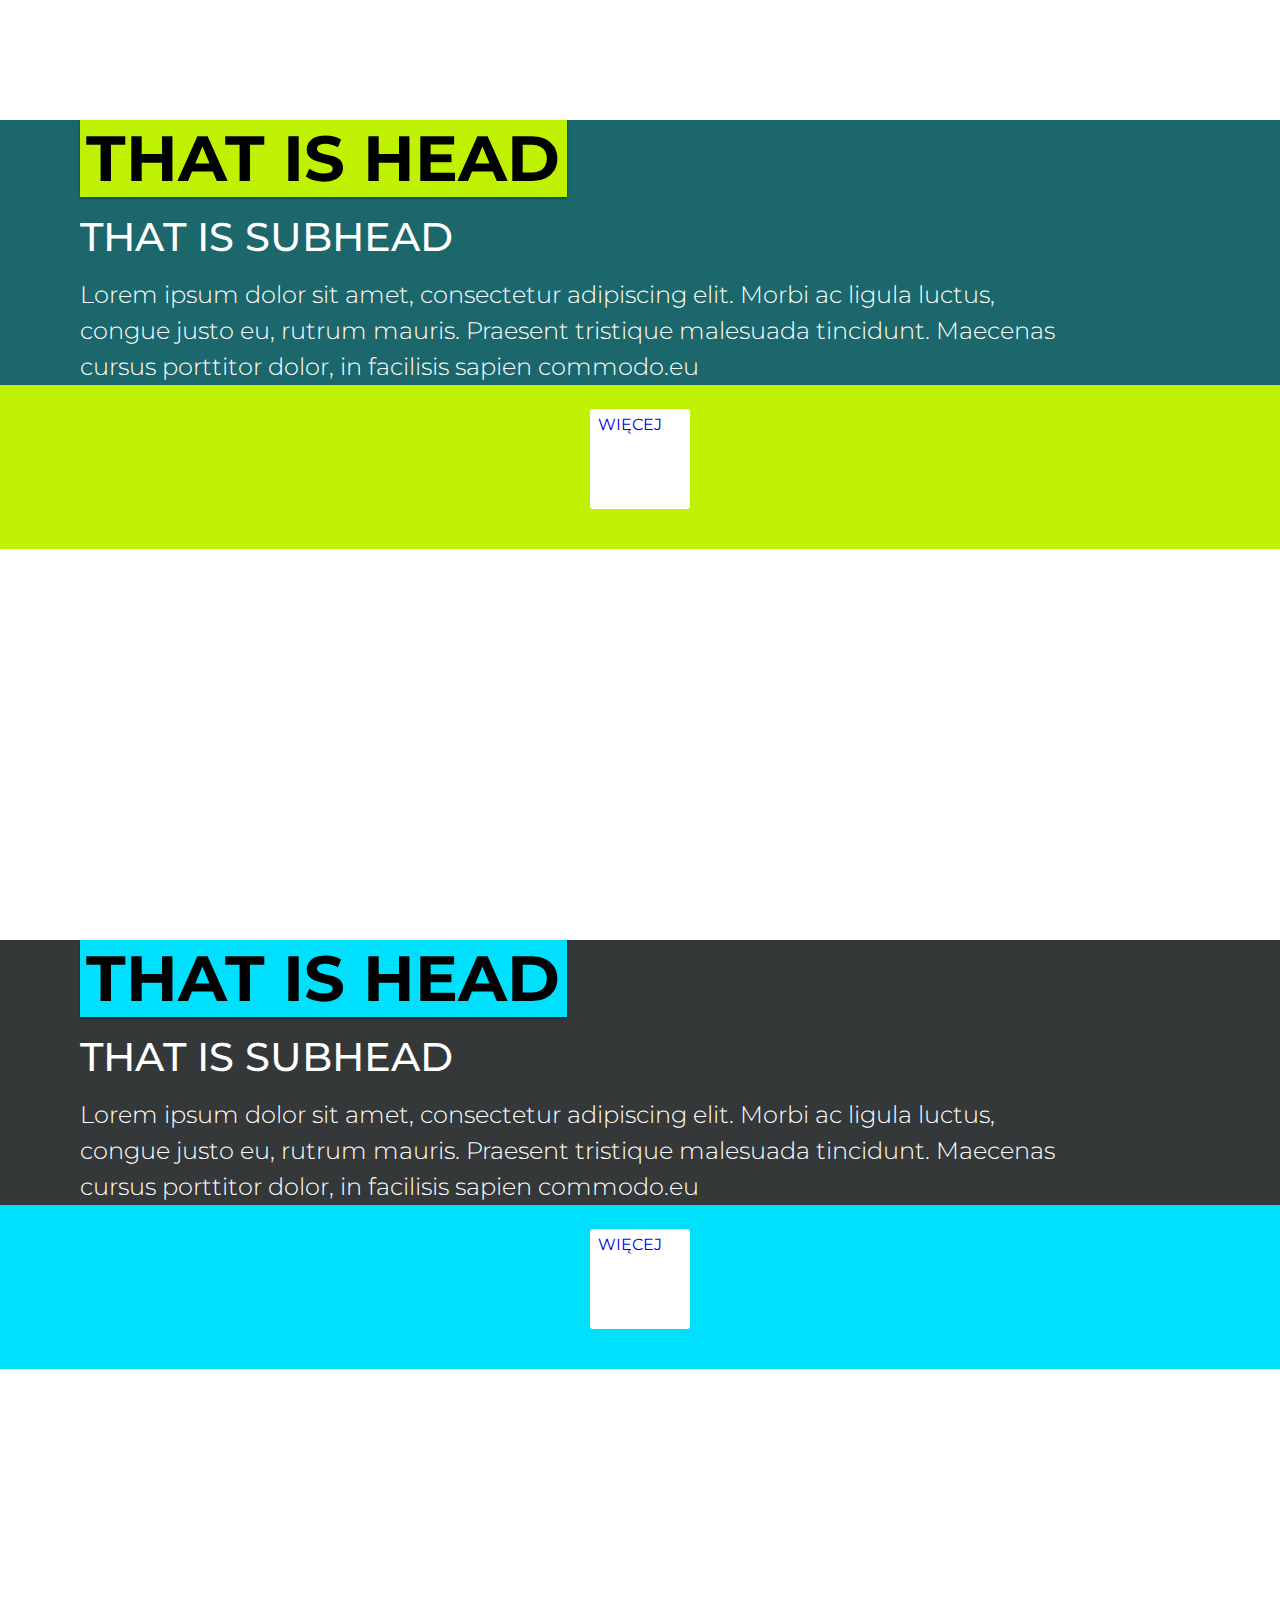
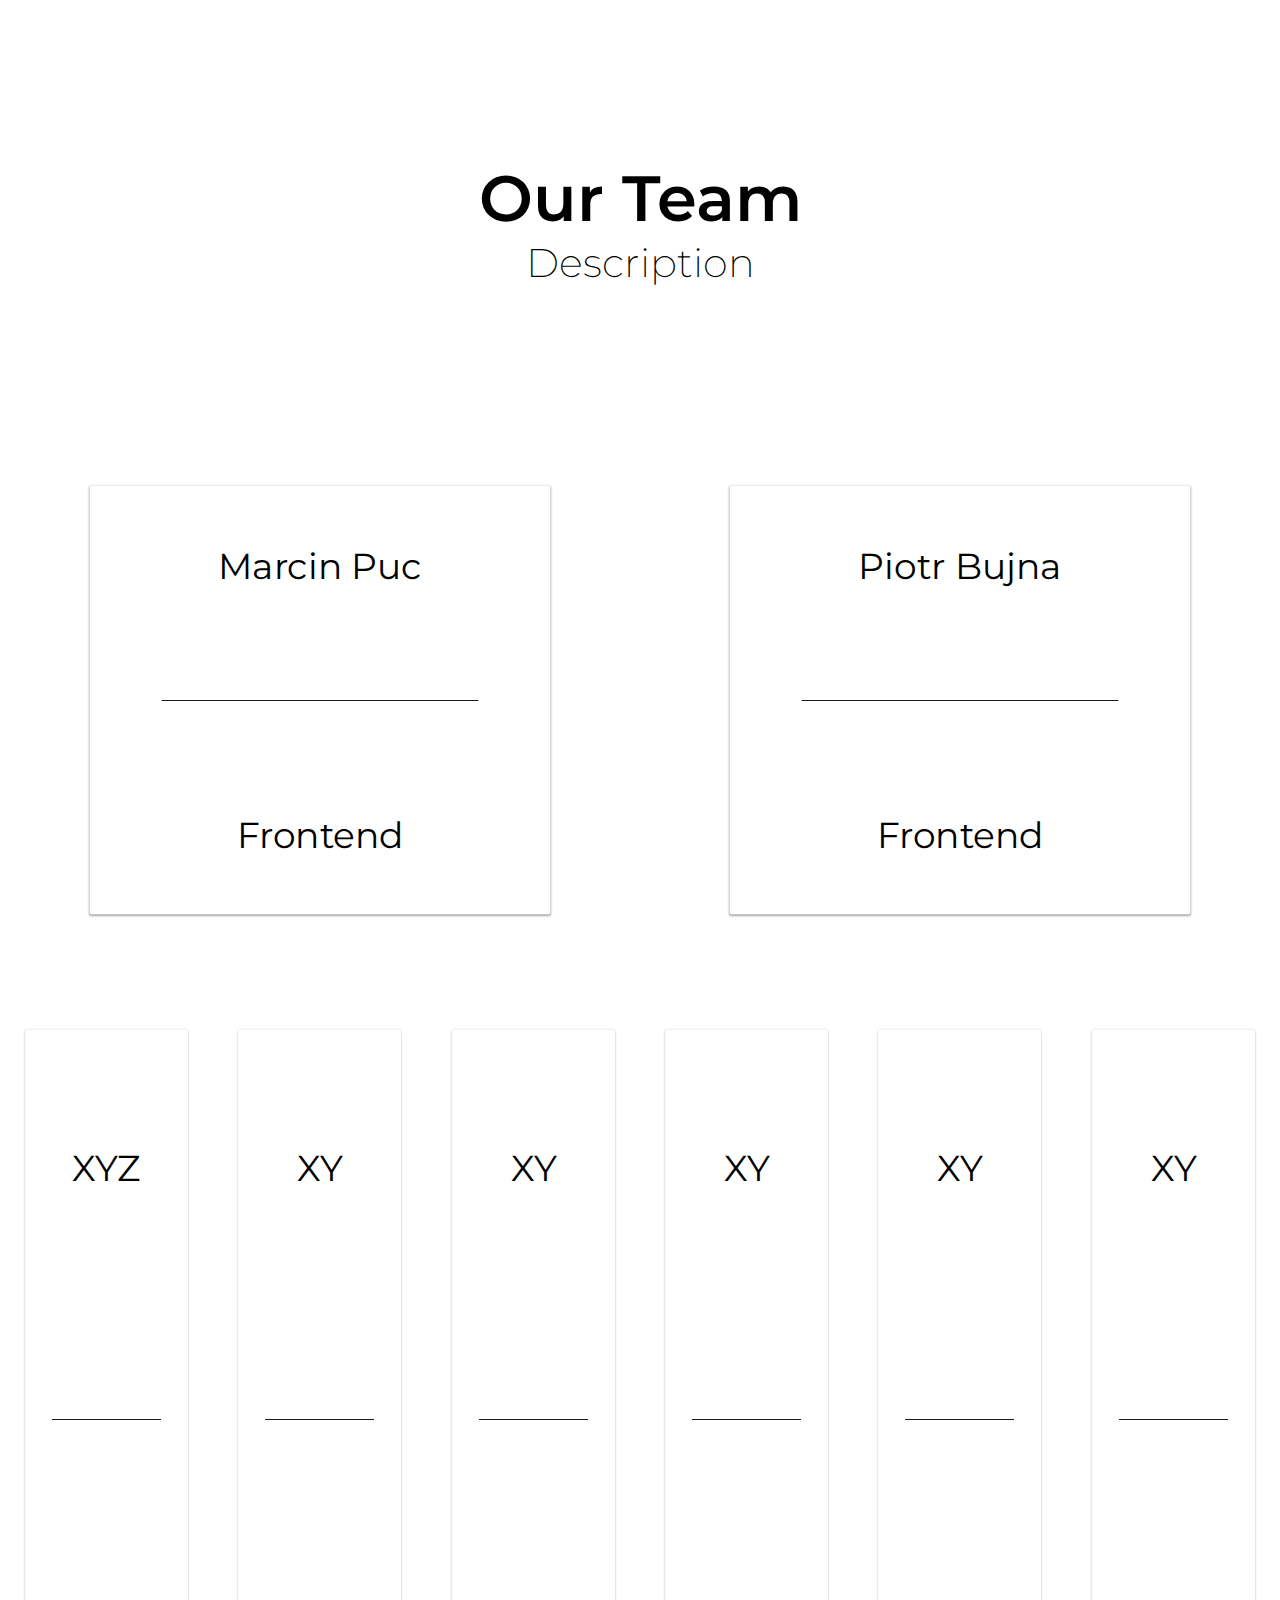
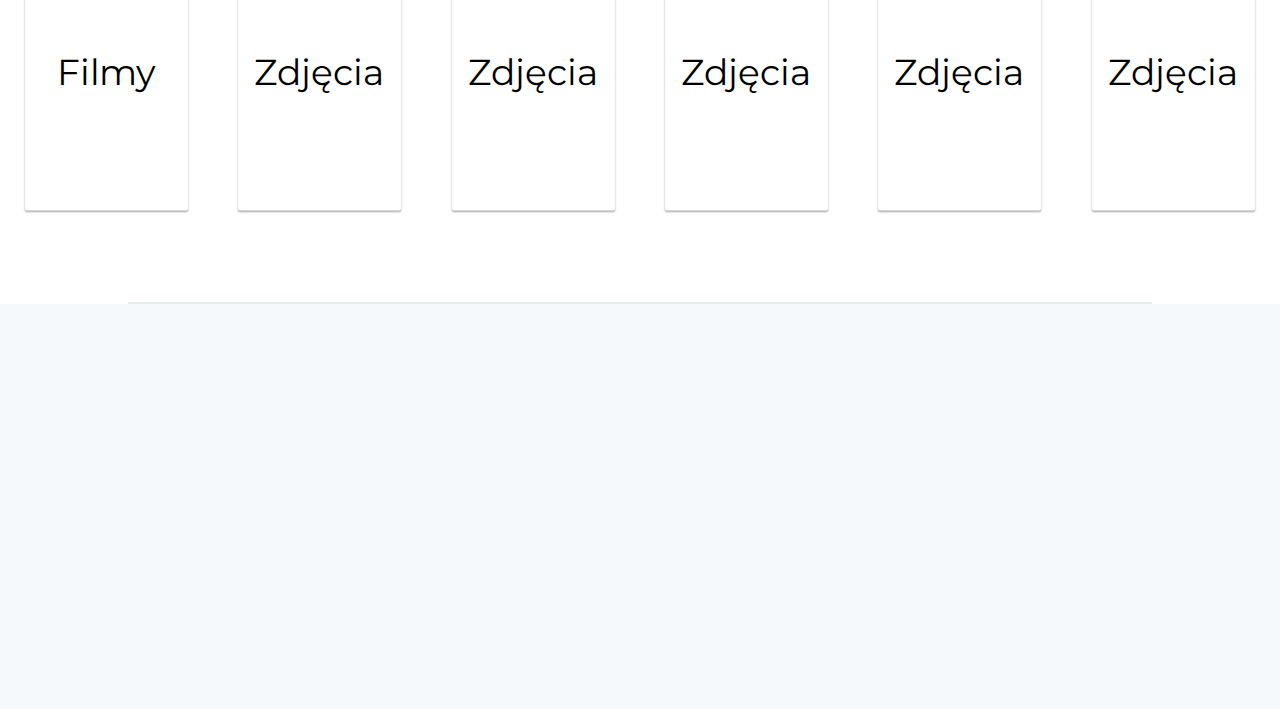
==== commit 45485583: "test" ====
--- a/index.html
+++ b/index.html
@@ -1 +1 @@
-<!DOCTYPE html><html lang="en"><head><meta charset="UTF-8"><meta name="viewport" content="width=device-width,initial-scale=1"><meta http-equiv="X-UA-Compatible" content="ie=edge"><link rel="stylesheet" href="https://maxcdn.bootstrapcdn.com/bootstrap/4.0.0-beta.2/css/bootstrap.min.css" integrity="sha384-PsH8R72JQ3SOdhVi3uxftmaW6Vc51MKb0q5P2rRUpPvrszuE4W1povHYgTpBfshb" crossorigin="anonymous"><link href="https://fonts.googleapis.com/css?family=Codystar:300,400|Julius+Sans+One|Open+Sans:300,400,600&amp;subset=latin-ext" rel="stylesheet"><link href="https://fonts.googleapis.com/css?family=Montserrat:200,300,400,500,600,700" rel="stylesheet"><link rel="stylesheet" href="./styles/main.css"><title>Chemistry Project</title></head><body class="primary-page"><header class="header navbar-fixed-top"><div class="row navbar" id="navbar"><div class="col-4 navbar__logo"><span>LOGO</span></div><div class="col-offset-4"></div><div class="col-4 navbar__space" id="navbar-navigation"></div></div></header><div class="container-fluid"><div class="row container-primary"><div class="col-8 container-primary__content container-property"><span class="container-primary__content__head">THAT IS HEAD</span> <span class="container-primary__content__subhead">THAT IS SUBHEAD</span> <span class="container-primary__content__description">Lorem ipsum dolor sit amet, consectetur adipiscing elit. Morbi ac ligula luctus, congue justo eu, rutrum mauris. Praesent tristique malesuada tincidunt. Maecenas cursus porttitor dolor, in facilisis sapien commodo eu.</span></div><div class="col-4 container-primary__navigation container-content"><ul class="container-primary__navigation-list"><li class="container-primary__navigation-items"><div class="button-secondary"><a href="#" class="button-secondary__link" onclick="containerLessons()">LESSONS</a></div></li><li class="container-primary__navigation-items"><div class="button-secondary"><a href="#" class="button-secondary__link" onclick="containerGallery()">GALLERY</a></div></li><li class="container-primary__navigation-items"><div class="button-secondary"><a href="#" class="button-secondary__link" onclick="containerFilms()">FILMS</a></div></li></ul></div></div></div><div class="container-fluid"><div class="row container-secondary"><div class="col 8 container-secondary__left-side"></div><div class="col-4 container-secondary__right-side"></div><div class="container-secondary__card"></div></div></div><secttion class="contener-fluid container-offset" id="container-lessons"><section class="row container-lessons"><div class="col-8 container-lessons__property container-property"><span class="container-lessons__property-head">THAT IS HEAD</span> <span class="container-lessons__property-subhead">THIS IS SUBHEAD</span> <span class="container-lessons__property-description">Lorem ipsum dolor sit amet, consectetur adipiscing elit. Morbi ac ligula luctus, congue justo eu, rutrum mauris. Praesent tristique malesuada tincidunt. Maecenas cursus porttitor dolor, in facilisis sapien commodo.</span></div><div class="col-4 container-lessons__content container-content"><div class="container-lessons__content-photo"></div><div class="button-secondary"><a href="./subpages/lessons-index.html" class="button-secondary__link">WIĘCEJ</a></div></div></section></secttion><section class="container-fluid container-offset" id="container-gallery"><section class="row container-gallery"><div class="col-8 container-gallery__property container-property"><span class="container-gallery__property-head">THAT IS HEAD</span> <span class="container-gallery__property-subhead">THAT IS SUBHEAD</span> <span class="container-gallery__property-description">Lorem ipsum dolor sit amet, consectetur adipiscing elit. Morbi ac ligula luctus, congue justo eu, rutrum mauris. Praesent tristique malesuada tincidunt. Maecenas cursus porttitor dolor, in facilisis sapien commodo.eu</span></div><div class="col-4 container-gallery__content container-content"><div class="container-gallery__content-photo"></div><div class="button-secondary"><a href="#" class="button-secondary__link">WIĘCEJ</a></div></div></section></section><section class="container-fluid container-offset" id="container-films"><div class="row container-films"><div class="col-8 container-films__property container-property"><span class="container-films__property-head">THAT IS HEAD</span> <span class="container-films__property-subhead">THAT IS SUBHEAD</span> <span class="container-films__property-description">Lorem ipsum dolor sit amet, consectetur adipiscing elit. Morbi ac ligula luctus, congue justo eu, rutrum mauris. Praesent tristique malesuada tincidunt. Maecenas cursus porttitor dolor, in facilisis sapien commodo.eu</span></div><div class="col-4 container-films__content container-content"><div class="container-films__content-photo"></div><div class="button-secondary"><a href="#" class="button-secondary__link">WIĘCEJ</a></div></div></div></section><section class="container-fluid"><div class="row team-section"><div class="row team-section__header"><span class="team-section__header-title">Our Team</span> <span class="team-section__header-paragraph">Description</span></div><div class="row team-section__software-creators"><div class="team-section__software-creators__person"><div class="content"><span class="name">Marcin Puc</span><div class="team-section__software-creators__person-border"></div><span class="name">Frontend</span></div></div><div class="team-section__software-creators__person"><div class="content"><span class="name">Piotr Bujna</span><div class="team-section__software-creators__person-border"></div><span class="name">Frontend</span></div></div></div><div class="row team-section__content-creators"><div class="team-section__content-creators__person"><div class="content"><span class="name">XYZ</span><div class="team-section__content-creators__person-border"></div><span class="name">Filmy</span></div></div><div class="team-section__content-creators__person"><div class="content"><span class="name">XY</span><div class="team-section__content-creators__person-border"></div><span class="name">Zdjęcia</span></div></div><div class="team-section__content-creators__person"><div class="content"><span class="name">XY</span><div class="team-section__content-creators__person-border"></div><span class="name">Zdjęcia</span></div></div><div class="team-section__content-creators__person"><div class="content"><span class="name">XY</span><div class="team-section__content-creators__person-border"></div><span class="name">Zdjęcia</span></div></div><div class="team-section__content-creators__person"><div class="content"><span class="name">XY</span><div class="team-section__content-creators__person-border"></div><span class="name">Zdjęcia</span></div></div><div class="team-section__content-creators__person"><div class="content"><span class="name">XY</span><div class="team-section__content-creators__person-border"></div><span class="name">Zdjęcia</span></div></div></div></div></section><div class="section-border"></div><footer class="container-fluid"><div class="row footer"></div></footer><script src="https://code.jquery.com/jquery-3.2.1.min.js"></script><script src="./scripts/main.js"></script></body></html>+<!DOCTYPE html><html lang="en"><head><meta charset="UTF-8"><meta name="viewport" content="width=device-width,initial-scale=1"><meta http-equiv="X-UA-Compatible" content="ie=edge"><link rel="stylesheet" href="https://maxcdn.bootstrapcdn.com/bootstrap/4.0.0-beta.2/css/bootstrap.min.css" integrity="sha384-PsH8R72JQ3SOdhVi3uxftmaW6Vc51MKb0q5P2rRUpPvrszuE4W1povHYgTpBfshb" crossorigin="anonymous"><link href="https://fonts.googleapis.com/css?family=Codystar:300,400|Julius+Sans+One|Open+Sans:300,400,600&amp;subset=latin-ext" rel="stylesheet"><link href="https://fonts.googleapis.com/css?family=Montserrat:200,300,400,500,600,700" rel="stylesheet"><link rel="stylesheet" href="./styles/main.css"><title>Chemistry Project</title></head><body class="primary-page"><header class="header navbar-fixed-top"><div class="row navbar" id="navbar"><div class="col-4 navbar__logo"><span>LOGO</span></div><div class="col-offset-4"></div><div class="col-4 navbar__space" id="navbar-navigation"></div></div></header><div class="container-fluid"><div class="container-primary"><iframe class="container-primary__sample" id="video" src="http://www.youtube.com/embed/k_okcNVZqqI?vq=hd1080&autoplay=1&volume=0&loop=1&modestbranding=1&showinfo=0&rel=0&iv_load_policy=3&theme=light&fs=0&controls=0&disablekb=1" width="560" height="315" frameborder="0"></iframe></div><div class="container-primary__overlay row"><div class="container-primary__content container-property"><span class="container-primary__content__head" id="head-background">THAT IS HEAD</span> <span class="container-primary__content__subhead">THAT IS SUBHEAD</span> <span class="container-primary__content__description">Lorem ipsum dolor sit amet, consectetur adipiscing elit. Morbi ac ligula luctus, congue justo eu, rutrum mauris. Praesent tristique malesuada tincidunt. Maecenas cursus porttitor dolor, in facilisis sapien commodo eu.</span></div><div class="container-primary__navigation container-content"><ul class="container-primary__navigation-list"><li class="container-primary__navigation-item"><div class="button-secondary"><a href="#" class="button-secondary__link" onclick="containerLessons()"><img src="./img/lesson.svg"></a></div></li><li class="container-primary__navigation-item"><div class="button-secondary"><a href="#" class="button-secondary__link" onclick="containerGallery()"><img src="./img/picture.svg"></a></div></li><li class="container-primary__navigation-item"><div class="button-secondary"><a href="#" class="button-secondary__link" onclick="containerFilms()"><img src="./img/video-play.svg"></a></div></li></ul></div></div></div><secttion class="contener-fluid container-offset" id="container-lessons"><div class="row container-lessons"><div class="col-8 container-lessons__property container-property"><span class="container-lessons__property-head">THAT IS HEAD</span> <span class="container-lessons__property-subhead">THIS IS SUBHEAD</span> <span class="container-lessons__property-description">Lorem ipsum dolor sit amet, consectetur adipiscing elit. Morbi ac ligula luctus, congue justo eu, rutrum mauris. Praesent tristique malesuada tincidunt. Maecenas cursus porttitor dolor, in facilisis sapien commodo.</span></div><div class="col-4 container-lessons__content container-content"><div class="button-secondary"><a href="./subpages/lessons-index.html" class="button-secondary__link">WIĘCEJ</a></div></div></div></secttion><section class="container-fluid container-offset" id="container-gallery"><section class="row container-gallery"><div class="col-8 container-gallery__property container-property"><span class="container-gallery__property-head">THAT IS HEAD</span> <span class="container-gallery__property-subhead">THAT IS SUBHEAD</span> <span class="container-gallery__property-description">Lorem ipsum dolor sit amet, consectetur adipiscing elit. Morbi ac ligula luctus, congue justo eu, rutrum mauris. Praesent tristique malesuada tincidunt. Maecenas cursus porttitor dolor, in facilisis sapien commodo.eu</span></div><div class="col-4 container-gallery__content container-content"><div class="button-secondary"><a href="#" class="button-secondary__link">WIĘCEJ</a></div></div></section></section><section class="container-fluid container-offset" id="container-films"><div class="row container-films"><div class="col-8 container-films__property container-property"><span class="container-films__property-head">THAT IS HEAD</span> <span class="container-films__property-subhead">THAT IS SUBHEAD</span> <span class="container-films__property-description">Lorem ipsum dolor sit amet, consectetur adipiscing elit. Morbi ac ligula luctus, congue justo eu, rutrum mauris. Praesent tristique malesuada tincidunt. Maecenas cursus porttitor dolor, in facilisis sapien commodo.eu</span></div><div class="col-4 container-films__content container-content"><div class="button-secondary"><a href="#" class="button-secondary__link">WIĘCEJ</a></div></div></div></section><section class="container-fluid"><div class="row team-section"><div class="row team-section__header"><span class="team-section__header-title">Our Team</span> <span class="team-section__header-paragraph">Description</span></div><div class="row team-section__software-creators"><div class="team-section__software-creators__person"><div class="content"><span class="name">Marcin Puc</span><div class="team-section__software-creators__person-border"></div><span class="name">Frontend</span></div></div><div class="team-section__software-creators__person"><div class="content"><span class="name">Piotr Bujna</span><div class="team-section__software-creators__person-border"></div><span class="name">Frontend</span></div></div></div><div class="row team-section__content-creators"><div class="team-section__content-creators__person"><div class="content"><span class="name">XYZ</span><div class="team-section__content-creators__person-border"></div><span class="name">Filmy</span></div></div><div class="team-section__content-creators__person"><div class="content"><span class="name">XY</span><div class="team-section__content-creators__person-border"></div><span class="name">Zdjęcia</span></div></div><div class="team-section__content-creators__person"><div class="content"><span class="name">XY</span><div class="team-section__content-creators__person-border"></div><span class="name">Zdjęcia</span></div></div><div class="team-section__content-creators__person"><div class="content"><span class="name">XY</span><div class="team-section__content-creators__person-border"></div><span class="name">Zdjęcia</span></div></div><div class="team-section__content-creators__person"><div class="content"><span class="name">XY</span><div class="team-section__content-creators__person-border"></div><span class="name">Zdjęcia</span></div></div><div class="team-section__content-creators__person"><div class="content"><span class="name">XY</span><div class="team-section__content-creators__person-border"></div><span class="name">Zdjęcia</span></div></div></div></div></section><div class="section-border"></div><footer class="container-fluid"><div class="row footer"></div></footer><script src="https://code.jquery.com/jquery-3.2.1.min.js"></script><script src="./scripts/main.js"></script></body></html>--- a/styles/main.css
+++ b/styles/main.css
@@ -1 +1 @@
-﻿html,body,div,span,applet,object,iframe,h1,h2,h3,h4,h5,h6,p,blockquote,pre,a,abbr,acronym,address,big,cite,code,del,dfn,em,img,ins,kbd,q,s,samp,small,strike,strong,sub,sup,tt,var,b,u,i,center,dl,dt,dd,ol,ul,li,fieldset,form,label,legend,table,caption,tbody,tfoot,thead,tr,th,td,article,aside,canvas,details,embed,figure,figcaption,footer,header,hgroup,menu,nav,output,ruby,section,summary,time,mark,audio,video{margin:0;padding:0;border:0;font-size:100%;font:inherit;vertical-align:baseline;text-decoration:none}article,aside,details,figcaption,figure,footer,header,hgroup,main,nav,section{display:block}body{line-height:1}ol,ul{list-style:none}blockquote,q{quotes:none}blockquote:before,blockquote:after{content:'';content:none}q:before,q:after{content:'';content:none}table{border-collapse:collapse;border-spacing:0}.button-primary__link{cursor:pointer;color:#343838;transform:translate3d(0, 0, 0);padding:.5em calc(.5em * 4.5);display:inline-block;border:3px solid transparent;position:relative;font-size:1.2em;transition:all .3s .3s}.button-primary__link .button-primary__title{transform:translate3d(0, .5em, 0);display:block;transition:transform 0.4s cubic-bezier(0.2, 0, 0, 1) 0.4s;font-weight:600}.button-primary__link:after{position:absolute;content:'';bottom:-3px;left:calc(.5em * 4.5);right:calc(.5em * 4.5);height:3px;background:#343838;z-index:-1;transition:transform 0.8s cubic-bezier(1, 0, 0.37, 1) 0.2s,right 0.2s cubic-bezier(0.04, 0.48, 0, 1) 0.6s,left 0.4s cubic-bezier(0.04, 0.48, 0, 1) 0.6s;transform-origin:left}.button-primary__line{position:absolute;background:#343838}.button-primary__line.-right,.button-primary__line.-left{width:3px;bottom:-3px;top:-3px;transform:scale3d(1, 0, 1)}.button-primary__line.-top,.button-primary__line.-bottom{height:3px;left:-3px;right:-3px;transform:scale3d(0, 1, 1)}.button-primary__line.-right{right:-3px;transition:transform 0.1s cubic-bezier(1, 0, 0.65, 1.01) 0.23s;transform-origin:top}.button-primary__line.-top{top:-3px;transition:transform 0.08s linear 0.43s;transform-origin:left}.button-primary__line.-left{left:-3px;transition:transform 0.08s linear 0.51s;transform-origin:bottom}.button-primary__line.-bottom{bottom:-3px;transition:transform 0.3s cubic-bezier(1, 0, 0.65, 1.01);transform-origin:right}.button-primary__link:hover,.button-primary__link:active{background:#343838;color:#FBB829 !important;font-weight:600;box-shadow:0 14px 28px rgba(0,0,0,0.25),0 10px 10px rgba(0,0,0,0.22);transition:all .3s .9s}.button-primary__link:hover .button-primary__title,.button-primary__link:active .button-primary__title{transform:translate3d(0, 0, 0);transition:transform 0.6s cubic-bezier(0.2, 0, 0, 1) 0.4s}.button-primary__link:hover:after,.button-primary__link:active:after{transform:scale3d(0, 1, 1);right:-3px;left:-3px;transform-origin:right;transition:transform 0.2s cubic-bezier(1, 0, 0.65, 1.01) 0.17s,right 0.2s cubic-bezier(1, 0, 0.65, 1.01),left 0s 0.3s}.button-primary__link:hover .button-primary__line,.button-primary__link:active .button-primary__line{transform:scale3d(1, 1, 1)}.button-primary__link:hover .button-primary__line.-right,.button-primary__link:active .button-primary__line.-right{transition:transform 0.1s cubic-bezier(1, 0, 0.65, 1.01) 0.2s;transform-origin:bottom}.button-primary__link:hover .button-primary__line.-top,.button-primary__link:active .button-primary__line.-top{transition:transform 0.08s linear 0.4s;transform-origin:right}.button-primary__link:hover .button-primary__line.-left,.button-primary__link:active .button-primary__line.-left{transition:transform 0.08s linear 0.48s;transform-origin:top}.button-primary__link:hover .button-primary__line.-bottom,.button-primary__link:active .button-primary__line.-bottom{transition:transform 0.5s cubic-bezier(0, 0.53, 0.29, 1) 0.56s;transform-origin:left}.button-secondary{height:2.5em;width:12em}.button-secondary__link{display:flex;justify-content:center;align-items:center;width:100%;height:100%;color:black;font-weight:500;background:#343838;color:#FBB829;box-shadow:0 1px 3px rgba(0,0,0,0.12),0 1px 2px rgba(0,0,0,0.24);transition:all 0.3s cubic-bezier(0.25, 0.8, 0.25, 1);border-radius:2px}.button-secondary__link:hover{text-decoration:none;color:#FBB829;box-shadow:0 14px 28px rgba(0,0,0,0.25),0 10px 10px rgba(0,0,0,0.22)}.header{top:0;border-width:0 0 1px;width:100%;z-index:1}.header .navbar{background:#343838;transition:all 0.3s cubic-bezier(0.25, 0.8, 0.25, 1)}.header .navbar .navbar__nav__list{display:flex;align-items:center;justify-content:space-around;height:4em;width:100%}.header .navbar .navbar__nav__list-item{height:100%;width:100%;display:flex}.header .navbar .navbar__nav__list-item .link{display:flex;width:100%;justify-content:center;align-items:center;color:white;transition:all 0.3s cubic-bezier(0.25, 0.8, 0.25, 1)}.header .navbar .navbar__nav__list-item .link:hover{background:#4d4d4d;text-decoration:none;color:#31deee}.header .navbar .navbar__nav__list-item .link:active{background:white;text-decoration:none;color:#31deee}.header .navbar__social__list{display:flex;flex-direction:row;justify-content:space-around}.header .navbar__social__list .link{color:white;transition:all 0.3s cubic-bezier(0.25, 0.8, 0.25, 1)}.header .navbar__social__list .link:hover{color:#31deee}.header .navbar__logo{display:flex;justify-content:flex-start;align-items:center;padding-left:2.5em;color:white;font-size:2em;height:100%}.header .navbar__space{display:flex;justify-content:center;align-items:center;background:transparent;height:80px;width:100%;background-color:#FDE6BD;transition:all 0.3s cubic-bezier(0.25, 0.8, 0.25, 1)}.container-primary{height:100vh}.container-primary__content{display:flex;align-items:flex-start;justify-content:center;padding:0 5em 0 5em;flex-direction:column;background:#343838}.container-primary__content__head{font-size:4em;font-weight:700;background:#FBB829;padding:.4rem;cursor:pointer;box-shadow:0 1px 3px rgba(0,0,0,0.12),0 1px 2px rgba(0,0,0,0.24);transition:all 0.3s cubic-bezier(0.25, 0.8, 0.25, 1)}.container-primary__content__head:hover{box-shadow:0 14px 28px rgba(0,0,0,0.25),0 10px 10px rgba(0,0,0,0.22)}.container-primary__content__subhead{cursor:default;padding:.5em 0 .5em 0;font-size:2.5em;font-weight:500;color:#fff}.container-primary__content__description{cursor:default;padding:0 5em 0 0;line-height:1.5em;color:#fff;font-weight:200;font-size:1.5em}.container-primary__navigation{display:flex;flex-direction:column;align-items:center;background:#FDE6BD}.container-primary__navigation-title{width:100%;display:flex;justify-content:center;font-size:2.5rem;padding:2rem;font-weight:600}.container-primary__navigation-list{height:100%;width:100%;display:flex;flex-direction:column;align-items:center;justify-content:space-around;font-weight:300;font-size:1.5em}.container-primary__navigation-items{display:flex}.container-secondary{height:100vh;align-items:center;position:relative;justify-content:center}.container-secondary__left-side{background:#343838;height:100%}.container-secondary__right-side{background:#FDE6BD;height:100%}.container-secondary__card{position:absolute;width:95%;height:91%;background:white}.container-lessons{height:calc(100vh - 80px)}.container-lessons__property{display:flex;flex-direction:column;background:#351330;padding:0 5em 0 5em;justify-content:center;align-items:flex-start}.container-lessons__property-head{font-size:4em;font-weight:700;background:#C5CFC6;padding:.4rem;cursor:pointer;box-shadow:0 1px 3px rgba(0,0,0,0.12),0 1px 2px rgba(0,0,0,0.24);transition:all 0.3s cubic-bezier(0.25, 0.8, 0.25, 1)}.container-lessons__property-head:hover{box-shadow:0 14px 28px rgba(0,0,0,0.25),0 10px 10px rgba(0,0,0,0.22)}.container-lessons__property-subhead{cursor:default;padding:.5em 0 .5em 0;font-size:2.5em;font-weight:500;color:white}.container-lessons__property-description{cursor:default;padding:0 5em 0 0;line-height:1.5em;font-weight:200;font-size:1.5em;font-weight:300;color:white}.container-lessons__content{background:#C5CFC6;display:flex;flex-direction:column;justify-content:space-between;align-items:center;padding:1.5em 1.5em 2.5em 1.5em}.container-lessons__content-photo{background:white;width:100%;height:calc(80vh - 80px)}.container-lessons__content-button{font-weight:700}.container-gallery{height:calc(100vh - 80px)}.container-gallery__property{display:flex;flex-direction:column;background:#1B676B;padding:0 5em 0 5em;justify-content:center;align-items:flex-start}.container-gallery__property-head{font-size:4em;font-weight:700;background:#BEF202;padding:.4rem;cursor:pointer;box-shadow:0 1px 3px rgba(0,0,0,0.12),0 1px 2px rgba(0,0,0,0.24);transition:all 0.3s cubic-bezier(0.25, 0.8, 0.25, 1)}.container-gallery__property-head:hover{box-shadow:0 14px 28px rgba(0,0,0,0.25),0 10px 10px rgba(0,0,0,0.22)}.container-gallery__property-subhead{cursor:default;padding:.5em 0 .5em 0;font-size:2.5em;font-weight:500;color:white}.container-gallery__property-description{cursor:default;padding:0 5em 0 0;line-height:1.5em;font-weight:200;font-size:1.5em;color:white;font-weight:300}.container-gallery__content{background:#BEF202;display:flex;flex-direction:column;justify-content:space-between;align-items:center;padding:1.5em 1.5em 2.5em 1.5em}.container-gallery__content-photo{background:white;width:100%;height:calc(80vh - 80px)}.container-gallery__content-button{font-weight:700}.container-films{height:calc(100vh - 80px)}.container-films__property{display:flex;flex-direction:column;background:#343838;padding:0 5em 0 5em;justify-content:center;align-items:flex-start}.container-films__property-head{font-size:4em;font-weight:700;background:#00DFFC;padding:.4rem;cursor:pointer;box-shadow:0 1px 3px rgba(0,0,0,0.12),0 1px 2px rgba(0,0,0,0.24);transition:all 0.3s cubic-bezier(0.25, 0.8, 0.25, 1)}.container-films__property-head:hover{box-shadow:0 14px 28px rgba(0,0,0,0.25),0 10px 10px rgba(0,0,0,0.22)}.container-films__property-subhead{cursor:default;padding:.5em 0 .5em 0;font-size:2.5em;font-weight:500;color:white}.container-films__property-description{cursor:default;padding:0 5em 0 0;line-height:1.5em;font-weight:200;font-size:1.5em;color:white;font-weight:300}.container-films__content{background:#00DFFC;display:flex;flex-direction:column;justify-content:space-between;align-items:center;padding:1.5em 1.5em 2.5em 1.5em}.container-films__content-photo{background:white;width:100%;height:calc(80vh - 80px)}.container-films__content-button{font-weight:700}.team-section{display:flex;flex-direction:column;align-items:center;margin-bottom:2em !important}.team-section__header{flex-direction:column;height:30vh;justify-content:center;color:black}.team-section__header-title{display:flex;justify-content:center;font-size:4em;font-weight:600;padding:.4rem;cursor:pointer}.team-section__header-paragraph{display:flex;justify-content:center;font-size:2.5em;font-weight:200;cursor:default;padding:.4rem}.team-section__software-creators{height:60vh;display:flex;flex-direction:row;justify-content:space-around;width:100%}.team-section__software-creators__person{margin:2em;width:40%;box-sizing:border-box;border-radius:2px;border:solid 4px white;transform:scale(0.9);cursor:pointer;box-shadow:0 1px 3px rgba(0,0,0,0.12),0 1px 2px rgba(0,0,0,0.24);transition:all 0.3s cubic-bezier(0.25, 0.8, 0.25, 1);background:white}.team-section__software-creators__person-border{background:black;width:70%;height:1px}.team-section__software-creators__person .content{height:100%;display:flex;flex-direction:column;align-items:center;justify-content:space-around}.team-section__software-creators__person:hover{transform:scale(0.95);box-shadow:0 14px 28px rgba(0,0,0,0.25),0 10px 10px rgba(0,0,0,0.22);background:#343838}.team-section__software-creators__person:hover .content{display:none}.team-section__content-creators{height:100vh;display:flex;flex-direction:row;justify-content:space-around;width:100%}.team-section__content-creators__person{margin:1em;width:30%;background:white center center;border-radius:8px;transition:all 0.3s cubic-bezier(0.25, 0.8, 0.25, 1);box-sizing:border-box;border-radius:2px;border:solid 4px white;background:white;transform:scale(0.9);cursor:pointer;box-shadow:0 1px 3px rgba(0,0,0,0.12),0 1px 2px rgba(0,0,0,0.24);transition:all 0.3s cubic-bezier(0.25, 0.8, 0.25, 1)}.team-section__content-creators__person-border{background:black;width:70%;height:1px}.team-section__content-creators__person .content{height:100%;display:flex;flex-direction:column;align-items:center;justify-content:space-around}.team-section__content-creators__person:hover{transform:scale(0.95);background:#343838;box-shadow:0 14px 28px rgba(0,0,0,0.25),0 10px 10px rgba(0,0,0,0.22)}.team-section__content-creators__person:hover .content{display:none}.team-section .name{font-size:2.5em}.footer{height:45vh;background:#f6f9fc}.aside{height:100vh;position:fixed;width:15%;background:#343838;border-top:solid 1px #595e5e;left:0}.aside__list{height:100%}.aside__list-item{display:flex}.aside__list-item__title{color:white;font-weight:600;font-size:0.8em;margin:2em 0 2em 32px}.aside__list-item__link{display:flex;justify-content:flex-start;width:100%;padding:1.5em 0 1.5em 2em;color:white}.aside__list-item__link:hover{color:#31deee;background:#4d4d4d;text-decoration:none}.gallery-card{background:white;width:250px;border-radius:20px;overflow:hidden;position:relative;box-shadow:0 1px 3px rgba(0,0,0,0.12),0 1px 2px rgba(0,0,0,0.24);transition:all 0.3s cubic-bezier(0.25, 0.8, 0.25, 1);margin:2em}.gallery-card__description{word-wrap:break-word;max-width:100%;padding:2em;font-size:.8em;font-weight:500;line-height:1.4em}.gallery-card__button{margin-right:1em;border-radius:20px;background-color:#F5B345;width:40px;height:40px;justify-content:center;align-items:center;display:flex;position:absolute;right:0;top:145px;z-index:1;box-shadow:0 1px 3px rgba(0,0,0,0.12),0 1px 2px rgba(0,0,0,0.24);transition:all 0.5s cubic-bezier(0.25, 0.8, 0.25, 1)}.gallery-card__button .ico{transition:all 0.5s cubic-bezier(0.25, 0.8, 0.25, 1)}.gallery-card__button:hover{cursor:pointer;background:#f7c678}.gallery-card__button:hover .ico{color:white}.gallery-overlay{height:100vh;position:absolute;width:100%;top:0;left:0;background:rgba(0,0,0,0.8);display:none;justify-content:center;align-items:center;z-index:1}.gallery-overlay__container{background:white;padding:.5em;border-radius:5px;height:80%;width:80%}.gallery-overlay__container-photo{position:relative;height:100%;width:100%}.gallery-overlay__container-photo .exit{position:absolute;top:1em;right:1em;cursor:pointer}body{font-family:"Montserrat",sans-serif;padding-top:65px;background:#f6f9fc}.lessons-subpage{padding-left:15%}.row{padding:0px;margin:0px}.navbar-fixed-top{position:fixed;top:0;left:0;border-width:0 0 1px}.container-fluid{padding:0px}.section-border{width:80%;margin:auto;background:#e9ecef;height:2px}.bottom-page{background:url("../img/tło.jpg") center center no-repeat;background-size:100% 100%}
+﻿html,body,div,span,applet,object,iframe,h1,h2,h3,h4,h5,h6,p,blockquote,pre,a,abbr,acronym,address,big,cite,code,del,dfn,em,img,ins,kbd,q,s,samp,small,strike,strong,sub,sup,tt,var,b,u,i,center,dl,dt,dd,ol,ul,li,fieldset,form,label,legend,table,caption,tbody,tfoot,thead,tr,th,td,article,aside,canvas,details,embed,figure,figcaption,footer,header,hgroup,menu,nav,output,ruby,section,summary,time,mark,audio,video{margin:0;padding:0;border:0;font-size:100%;font:inherit;vertical-align:baseline;text-decoration:none}article,aside,details,figcaption,figure,footer,header,hgroup,main,nav,section{display:block}body{line-height:1}ol,ul{list-style:none}blockquote,q{quotes:none}blockquote:before,blockquote:after{content:'';content:none}q:before,q:after{content:'';content:none}table{border-collapse:collapse;border-spacing:0}.button-primary__link{cursor:pointer;color:#343838;transform:translate3d(0, 0, 0);padding:.5em calc(.5em * 4.5);display:inline-block;border:3px solid transparent;position:relative;font-size:1.2em;transition:all .3s .3s}.button-primary__link .button-primary__title{transform:translate3d(0, .5em, 0);display:block;transition:transform 0.4s cubic-bezier(0.2, 0, 0, 1) 0.4s;font-weight:600}.button-primary__link:after{position:absolute;content:'';bottom:-3px;left:calc(.5em * 4.5);right:calc(.5em * 4.5);height:3px;background:#343838;z-index:-1;transition:transform 0.8s cubic-bezier(1, 0, 0.37, 1) 0.2s,right 0.2s cubic-bezier(0.04, 0.48, 0, 1) 0.6s,left 0.4s cubic-bezier(0.04, 0.48, 0, 1) 0.6s;transform-origin:left}.button-primary__line{position:absolute;background:#343838}.button-primary__line.-right,.button-primary__line.-left{width:3px;bottom:-3px;top:-3px;transform:scale3d(1, 0, 1)}.button-primary__line.-top,.button-primary__line.-bottom{height:3px;left:-3px;right:-3px;transform:scale3d(0, 1, 1)}.button-primary__line.-right{right:-3px;transition:transform 0.1s cubic-bezier(1, 0, 0.65, 1.01) 0.23s;transform-origin:top}.button-primary__line.-top{top:-3px;transition:transform 0.08s linear 0.43s;transform-origin:left}.button-primary__line.-left{left:-3px;transition:transform 0.08s linear 0.51s;transform-origin:bottom}.button-primary__line.-bottom{bottom:-3px;transition:transform 0.3s cubic-bezier(1, 0, 0.65, 1.01);transform-origin:right}.button-primary__link:hover,.button-primary__link:active{background:#343838;color:#FBB829 !important;font-weight:600;box-shadow:0 14px 28px rgba(0,0,0,0.25),0 10px 10px rgba(0,0,0,0.22);transition:all .3s .9s}.button-primary__link:hover .button-primary__title,.button-primary__link:active .button-primary__title{transform:translate3d(0, 0, 0);transition:transform 0.6s cubic-bezier(0.2, 0, 0, 1) 0.4s}.button-primary__link:hover:after,.button-primary__link:active:after{transform:scale3d(0, 1, 1);right:-3px;left:-3px;transform-origin:right;transition:transform 0.2s cubic-bezier(1, 0, 0.65, 1.01) 0.17s,right 0.2s cubic-bezier(1, 0, 0.65, 1.01),left 0s 0.3s}.button-primary__link:hover .button-primary__line,.button-primary__link:active .button-primary__line{transform:scale3d(1, 1, 1)}.button-primary__link:hover .button-primary__line.-right,.button-primary__link:active .button-primary__line.-right{transition:transform 0.1s cubic-bezier(1, 0, 0.65, 1.01) 0.2s;transform-origin:bottom}.button-primary__link:hover .button-primary__line.-top,.button-primary__link:active .button-primary__line.-top{transition:transform 0.08s linear 0.4s;transform-origin:right}.button-primary__link:hover .button-primary__line.-left,.button-primary__link:active .button-primary__line.-left{transition:transform 0.08s linear 0.48s;transform-origin:top}.button-primary__link:hover .button-primary__line.-bottom,.button-primary__link:active .button-primary__line.-bottom{transition:transform 0.5s cubic-bezier(0, 0.53, 0.29, 1) 0.56s;transform-origin:left}.button-secondary{background:white;border-radius:3px;height:100px;width:100px}.button-secondary__link{display:block;width:100%;height:100%;padding:.5em}.header{width:100%;z-index:1}.header .navbar{transition:all 0.3s cubic-bezier(0.25, 0.8, 0.25, 1);background:transparent}.header .navbar .navbar__nav__list{display:flex;align-items:center;justify-content:space-around;height:4em;width:100%}.header .navbar .navbar__nav__list-item{height:100%;width:100%;display:flex}.header .navbar .navbar__nav__list-item .link{display:flex;width:100%;justify-content:center;align-items:center;color:white;transition:all 0.3s cubic-bezier(0.25, 0.8, 0.25, 1)}.header .navbar .navbar__nav__list-item .link:hover{background:#4d4d4d;text-decoration:none;color:#31deee}.header .navbar .navbar__nav__list-item .link:active{background:white;text-decoration:none;color:#31deee}.header .navbar__social__list{display:flex;flex-direction:row;justify-content:space-around}.header .navbar__social__list .link{color:white;transition:all 0.3s cubic-bezier(0.25, 0.8, 0.25, 1)}.header .navbar__social__list .link:hover{color:#31deee}.header .navbar__logo{display:flex;justify-content:flex-start;align-items:center;padding-left:2.5em;color:white;font-size:2em;height:100%}.header .navbar__space{display:flex;justify-content:center;align-items:center;height:80px;width:100%;transition:all 0.3s cubic-bezier(0.25, 0.8, 0.25, 1);background:transparent}.container-primary{height:100vh;position:relative;overflow:hidden}.container-primary__sample{width:100%;height:100%;transform:scale(1.2)}.container-primary__overlay{position:absolute;top:0;left:0;width:100%;height:100%;background:rgba(0,0,0,0.6);display:flex;flex-direction:column;align-items:center;justify-content:space-between}.container-primary__content{display:flex;flex-direction:column;align-items:center;justify-content:center;width:55%;margin-top:25vh}.container-primary__content__head{font-size:4em;font-weight:700;background:#00DFFC;padding:.4rem;cursor:pointer;box-shadow:0 1px 3px rgba(0,0,0,0.12),0 1px 2px rgba(0,0,0,0.24);transition:all 0.3s cubic-bezier(0.25, 0.8, 0.25, 1);animation:fading 30s infinite}@keyframes fading{0%{background:#00DFFC}33%{background:#FBB829}66%{background:#BEF202}100%{background:#00DFFC}}@-webkit-keyframes fading{0%{background:#00DFFC}33%{background:#FBB829}66%{background:#BEF202}100%{background:#00DFFC}}.container-primary__content__head:hover{box-shadow:0 14px 28px rgba(0,0,0,0.25),0 10px 10px rgba(0,0,0,0.22)}.container-primary__content__subhead{cursor:default;padding:.5em 0 .5em 0;font-size:2.5em;font-weight:500;color:white}.container-primary__content__description{padding:.8em;cursor:default;line-height:1.5em;color:white;font-weight:200;font-size:1.5em;text-align:center}.container-primary__navigation{display:flex}.container-primary__navigation-title{width:100%;display:flex;justify-content:center;font-size:2.5rem;padding:2rem;font-weight:600}.container-primary__navigation-list{display:flex;align-items:space-around;justify-content:center;font-weight:300;font-size:1.5em}.container-primary__navigation-item{display:flex;margin:2em;box-shadow:0 1px 3px rgba(0,0,0,0.12),0 1px 2px rgba(0,0,0,0.24);transition:all 0.3s cubic-bezier(0.25, 0.8, 0.25, 1)}.container-primary__navigation-item:hover{box-shadow:0 14px 28px rgba(0,0,0,0.25),0 10px 10px rgba(0,0,0,0.22)}.container-lessons{height:calc(100vh - 80px)}.container-lessons__property{display:flex;flex-direction:column;background:#351330;padding:0 5em 0 5em;justify-content:center;align-items:flex-start}.container-lessons__property-head{font-size:4em;font-weight:700;background:#C5CFC6;padding:.4rem;cursor:pointer;box-shadow:0 1px 3px rgba(0,0,0,0.12),0 1px 2px rgba(0,0,0,0.24);transition:all 0.3s cubic-bezier(0.25, 0.8, 0.25, 1)}.container-lessons__property-head:hover{box-shadow:0 14px 28px rgba(0,0,0,0.25),0 10px 10px rgba(0,0,0,0.22)}.container-lessons__property-subhead{cursor:default;padding:.5em 0 .5em 0;font-size:2.5em;font-weight:500;color:white}.container-lessons__property-description{cursor:default;padding:0 5em 0 0;line-height:1.5em;font-weight:200;font-size:1.5em;font-weight:300;color:white}.container-lessons__content{background:#C5CFC6;display:flex;flex-direction:column;justify-content:space-between;align-items:center;padding:1.5em 1.5em 2.5em 1.5em}.container-gallery{height:calc(100vh - 80px)}.container-gallery__property{display:flex;flex-direction:column;background:#1B676B;padding:0 5em 0 5em;justify-content:center;align-items:flex-start}.container-gallery__property-head{font-size:4em;font-weight:700;background:#BEF202;padding:.4rem;cursor:pointer;box-shadow:0 1px 3px rgba(0,0,0,0.12),0 1px 2px rgba(0,0,0,0.24);transition:all 0.3s cubic-bezier(0.25, 0.8, 0.25, 1)}.container-gallery__property-head:hover{box-shadow:0 14px 28px rgba(0,0,0,0.25),0 10px 10px rgba(0,0,0,0.22)}.container-gallery__property-subhead{cursor:default;padding:.5em 0 .5em 0;font-size:2.5em;font-weight:500;color:white}.container-gallery__property-description{cursor:default;padding:0 5em 0 0;line-height:1.5em;font-weight:200;font-size:1.5em;color:white;font-weight:300}.container-gallery__content{background:#BEF202;display:flex;flex-direction:column;justify-content:space-between;align-items:center;padding:1.5em 1.5em 2.5em 1.5em}.container-films{height:calc(100vh - 80px)}.container-films__property{display:flex;flex-direction:column;background:#343838;padding:0 5em 0 5em;justify-content:center;align-items:flex-start}.container-films__property-head{font-size:4em;font-weight:700;background:#00DFFC;padding:.4rem;cursor:pointer;box-shadow:0 1px 3px rgba(0,0,0,0.12),0 1px 2px rgba(0,0,0,0.24);transition:all 0.3s cubic-bezier(0.25, 0.8, 0.25, 1)}.container-films__property-head:hover{box-shadow:0 14px 28px rgba(0,0,0,0.25),0 10px 10px rgba(0,0,0,0.22)}.container-films__property-subhead{cursor:default;padding:.5em 0 .5em 0;font-size:2.5em;font-weight:500;color:white}.container-films__property-description{cursor:default;padding:0 5em 0 0;line-height:1.5em;font-weight:200;font-size:1.5em;color:white;font-weight:300}.container-films__content{background:#00DFFC;display:flex;flex-direction:column;justify-content:space-between;align-items:center;padding:1.5em 1.5em 2.5em 1.5em}.team-section{display:flex;flex-direction:column;align-items:center;margin-bottom:2em !important}.team-section__header{flex-direction:column;height:30vh;justify-content:center;color:black}.team-section__header-title{display:flex;justify-content:center;font-size:4em;font-weight:600;padding:.4rem;cursor:pointer}.team-section__header-paragraph{display:flex;justify-content:center;font-size:2.5em;font-weight:200;cursor:default;padding:.4rem}.team-section__software-creators{height:60vh;display:flex;flex-direction:row;justify-content:space-around;width:100%}.team-section__software-creators__person{margin:2em;width:40%;box-sizing:border-box;border-radius:2px;border:solid 4px white;transform:scale(0.9);cursor:pointer;box-shadow:0 1px 3px rgba(0,0,0,0.12),0 1px 2px rgba(0,0,0,0.24);transition:all 0.3s cubic-bezier(0.25, 0.8, 0.25, 1);background:white}.team-section__software-creators__person-border{background:black;width:70%;height:1px}.team-section__software-creators__person .content{height:100%;display:flex;flex-direction:column;align-items:center;justify-content:space-around}.team-section__software-creators__person:hover{transform:scale(0.95);box-shadow:0 14px 28px rgba(0,0,0,0.25),0 10px 10px rgba(0,0,0,0.22);background:#343838}.team-section__software-creators__person:hover .content{display:none}.team-section__content-creators{height:100vh;display:flex;flex-direction:row;justify-content:space-around;width:100%}.team-section__content-creators__person{margin:1em;width:30%;background:white center center;border-radius:8px;transition:all 0.3s cubic-bezier(0.25, 0.8, 0.25, 1);box-sizing:border-box;border-radius:2px;border:solid 4px white;background:white;transform:scale(0.9);cursor:pointer;box-shadow:0 1px 3px rgba(0,0,0,0.12),0 1px 2px rgba(0,0,0,0.24);transition:all 0.3s cubic-bezier(0.25, 0.8, 0.25, 1)}.team-section__content-creators__person-border{background:black;width:70%;height:1px}.team-section__content-creators__person .content{height:100%;display:flex;flex-direction:column;align-items:center;justify-content:space-around}.team-section__content-creators__person:hover{transform:scale(0.95);background:#343838;box-shadow:0 14px 28px rgba(0,0,0,0.25),0 10px 10px rgba(0,0,0,0.22)}.team-section__content-creators__person:hover .content{display:none}.team-section .name{font-size:2.5em}.footer{height:45vh;background:#f6f9fc}.user-panel__header{width:100%;background:white;padding:1em;box-shadow:0 1px 3px rgba(82,82,82,0.12),0 1px 2px rgba(82,82,82,0.12)}.user-panel__header .user-panel__header-navigation__logo{display:flex;align-items:center;justify-content:center;font-size:1.3em;font-weight:600;color:#ED6259}.user-panel__header .user-panel__header-navigation__explore{display:flex;flex-direction:row;justify-content:center;align-items:center}.user-panel__header .user-panel__header-navigation__explore-icon{font-size:1.3em;color:#C5CED7;margin-right:1em;cursor:pointer}.user-panel__header .user-panel__header-navigation__explore-search-box{border:none;border-bottom:solid 1px #C5CED7;font-size:.8em;padding:.5em;margin-left:1em}.user-panel__header .user-panel__header-navigation__explore-search-box:focus{outline:0}.user-panel__header .user-panel__header-navigation__social{display:flex;align-items:center}.user-panel__header .user-panel__header-navigation__social-list{display:flex;flex-direction:row;justify-content:space-around;width:100%}.user-panel__header .user-panel__header-navigation__social-list-item .link{color:#5f76d7;padding:2px 3px 2px 3px;border-radius:2px;transition:all 0.3s cubic-bezier(0.25, 0.8, 0.25, 1)}.user-panel__header .user-panel__header-navigation__social-list-item .link:hover{color:#4059be;background:#C5CED7}.user-panel__aside{position:fixed;height:100vh;background:#35455F;width:19%;padding:3em 2em 3em 2em;left:0}.user-panel__aside .user-panel__aside-element__toggle-list{background:transparent;padding:0px;margin:0px;border:none;cursor:pointer}.user-panel__aside .user-panel__aside-element__toggle-list:hover .menu-bar{color:white}.user-panel__aside .user-panel__aside-element__toggle-list:focus{outline:0}.user-panel__aside .user-panel__aside-element__header{display:flex;justify-content:space-between;padding:1em 0 1em 0}.user-panel__aside .user-panel__aside-element__header .folder{color:#61CB7D}.user-panel__aside .user-panel__aside-element__header .menu-bar{font-size:1.2em;color:#1d2b41;transition:all 0.3s cubic-bezier(0.25, 0.8, 0.25, 1)}.user-panel__aside .user-panel__aside-element__header-item{padding:0 .5em 0 .5em}.user-panel__aside .user-panel__aside-element__header-text{display:flex;align-items:center;width:100%;color:white;font-size:.9em;padding:0 .5em 0 .5em}.user-panel__aside .user-panel__aside-element__list{padding-left:2em;display:none}.user-panel__aside .user-panel__aside-element__list-item{padding:1em 0 1em 0}.user-panel__aside .user-panel__aside-element__list-item__link{padding:.5em .5em .5em .5em;color:#72829B;font-size:.9em;border-radius:4px;transition:all 0.3s cubic-bezier(0.25, 0.8, 0.25, 1)}.user-panel__aside .user-panel__aside-element__list-item__link:hover{color:#61CB7D;background:#29364d;text-decoration:none}.user-panel__card{display:flex;flex-direction:column;width:320px;background:white;border-radius:4px;overflow:hidden;margin:2em;box-shadow:0 1px 3px rgba(0,0,0,0.12),0 1px 2px rgba(0,0,0,0.24)}.user-panel__card .background{height:240px;background:url("../img/cyna.jpg") center center no-repeat;background-size:320px 240px}.user-panel__card .user-panel__card-content__header{color:#56697a;font-weight:500;font-size:1.1em;padding:1.5em 1.5em .5em 1.5em}.user-panel__card .user-panel__card-content__description{color:#919EAA;line-height:1.3em;padding:.5em 2em 1em 2.2em;font-size:.8em}.user-panel__card .user-panel__card-button{width:50%;border:solid 2px #919EAA;color:#56697a;border-radius:4px;padding:.8em;font-size:.8em;align-self:center;margin:1em 0 1.5em 0;cursor:pointer;font-weight:500;z-index:1;transition:all 0.3s cubic-bezier(0.25, 0.8, 0.25, 1)}.user-panel__card .user-panel__card-button:hover{color:#61CB7D;border:solid 2px #61CB7D}.user-panel__preview{height:100vh;position:absolute;width:100%;top:0;left:0;background:rgba(0,0,0,0.8);display:none;justify-content:center;align-items:center;z-index:1}.user-panel__preview__container{background:white;padding:.5em;border-radius:5px;height:80%;width:80%}.user-panel__preview__container-element{position:relative;height:100%;width:100%}.user-panel__preview__container-element-item{position:absolute;top:1em;right:1em;cursor:pointer}body{font-family:"Montserrat",sans-serif}.user-panel{padding-left:19%;height:100%}.row{padding:0px;margin:0px}.navbar-fixed-top{position:fixed;top:0;left:0;border-width:0 0 1px}.container-fluid{padding:0px}.section-border{width:80%;margin:auto;background:#e9ecef;height:2px}.bottom-page{background:url("../img/tło.jpg") center center no-repeat;background-size:100% 100%}
